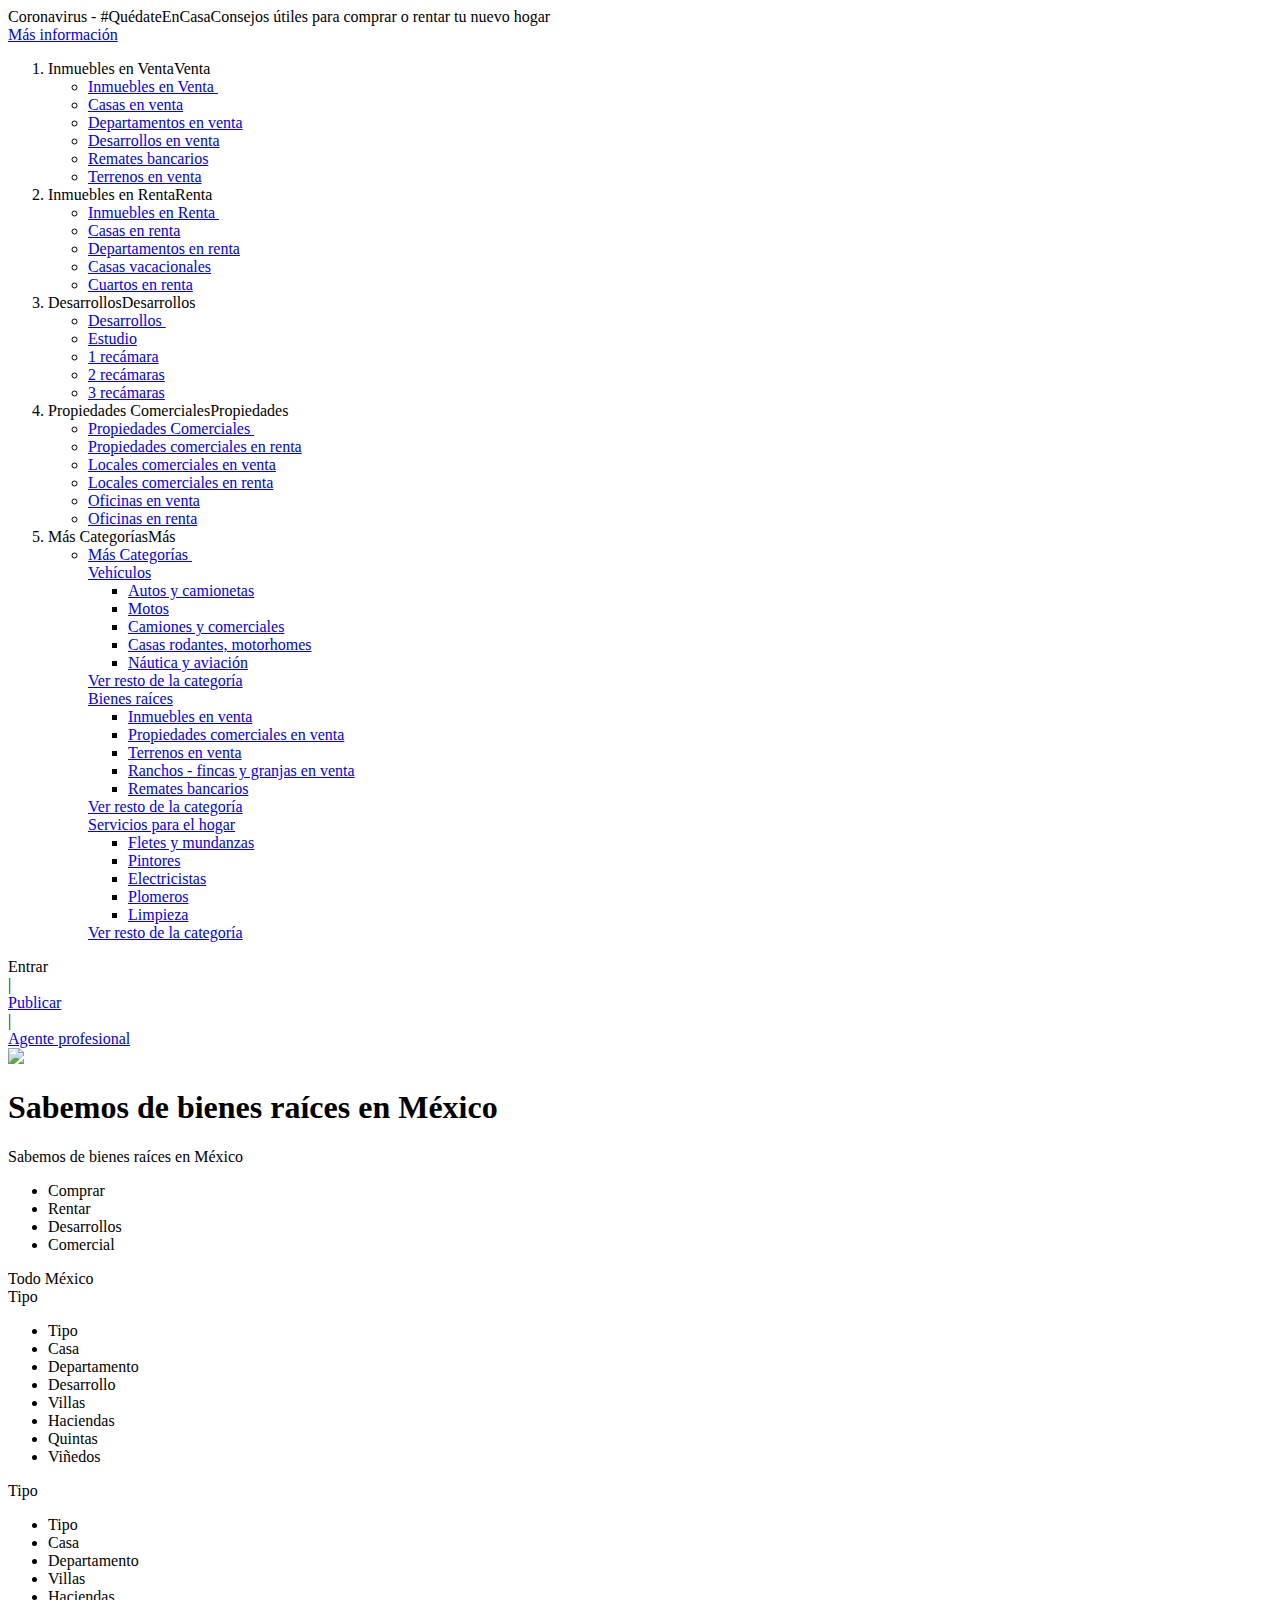
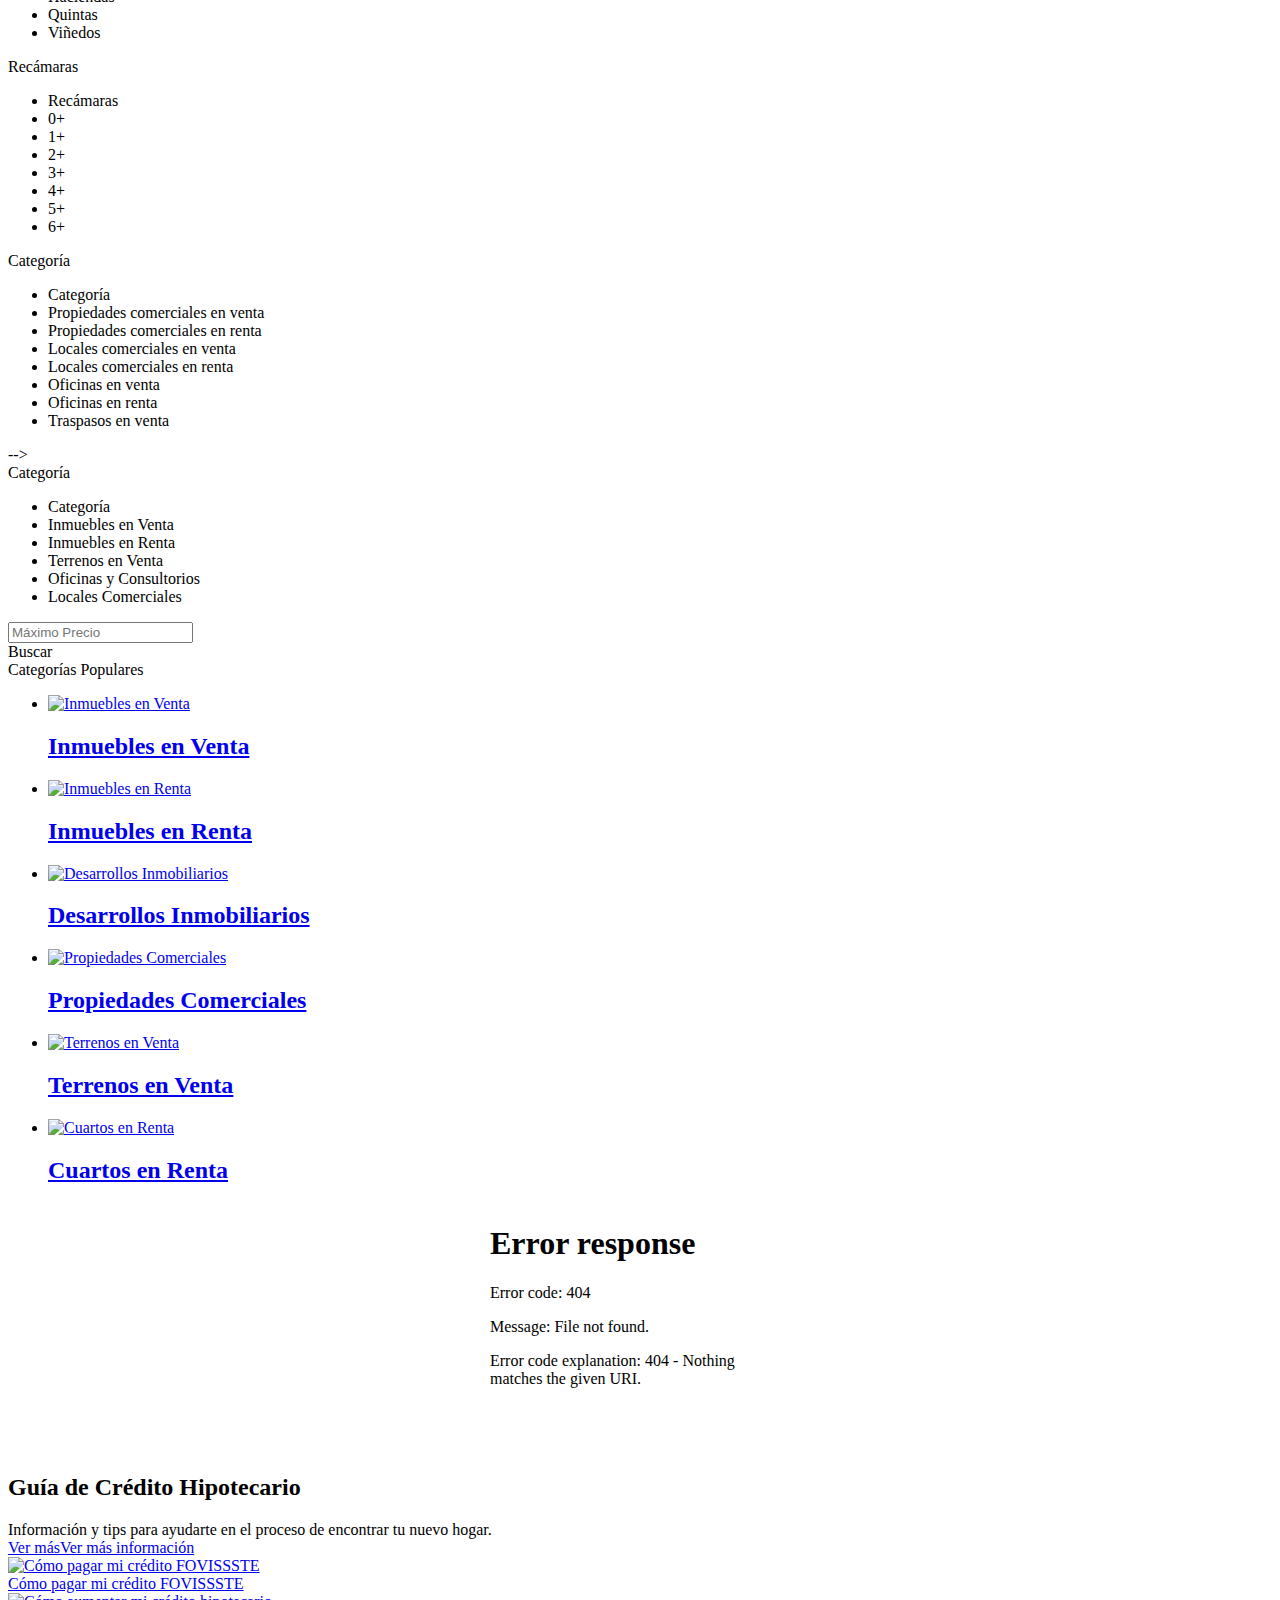
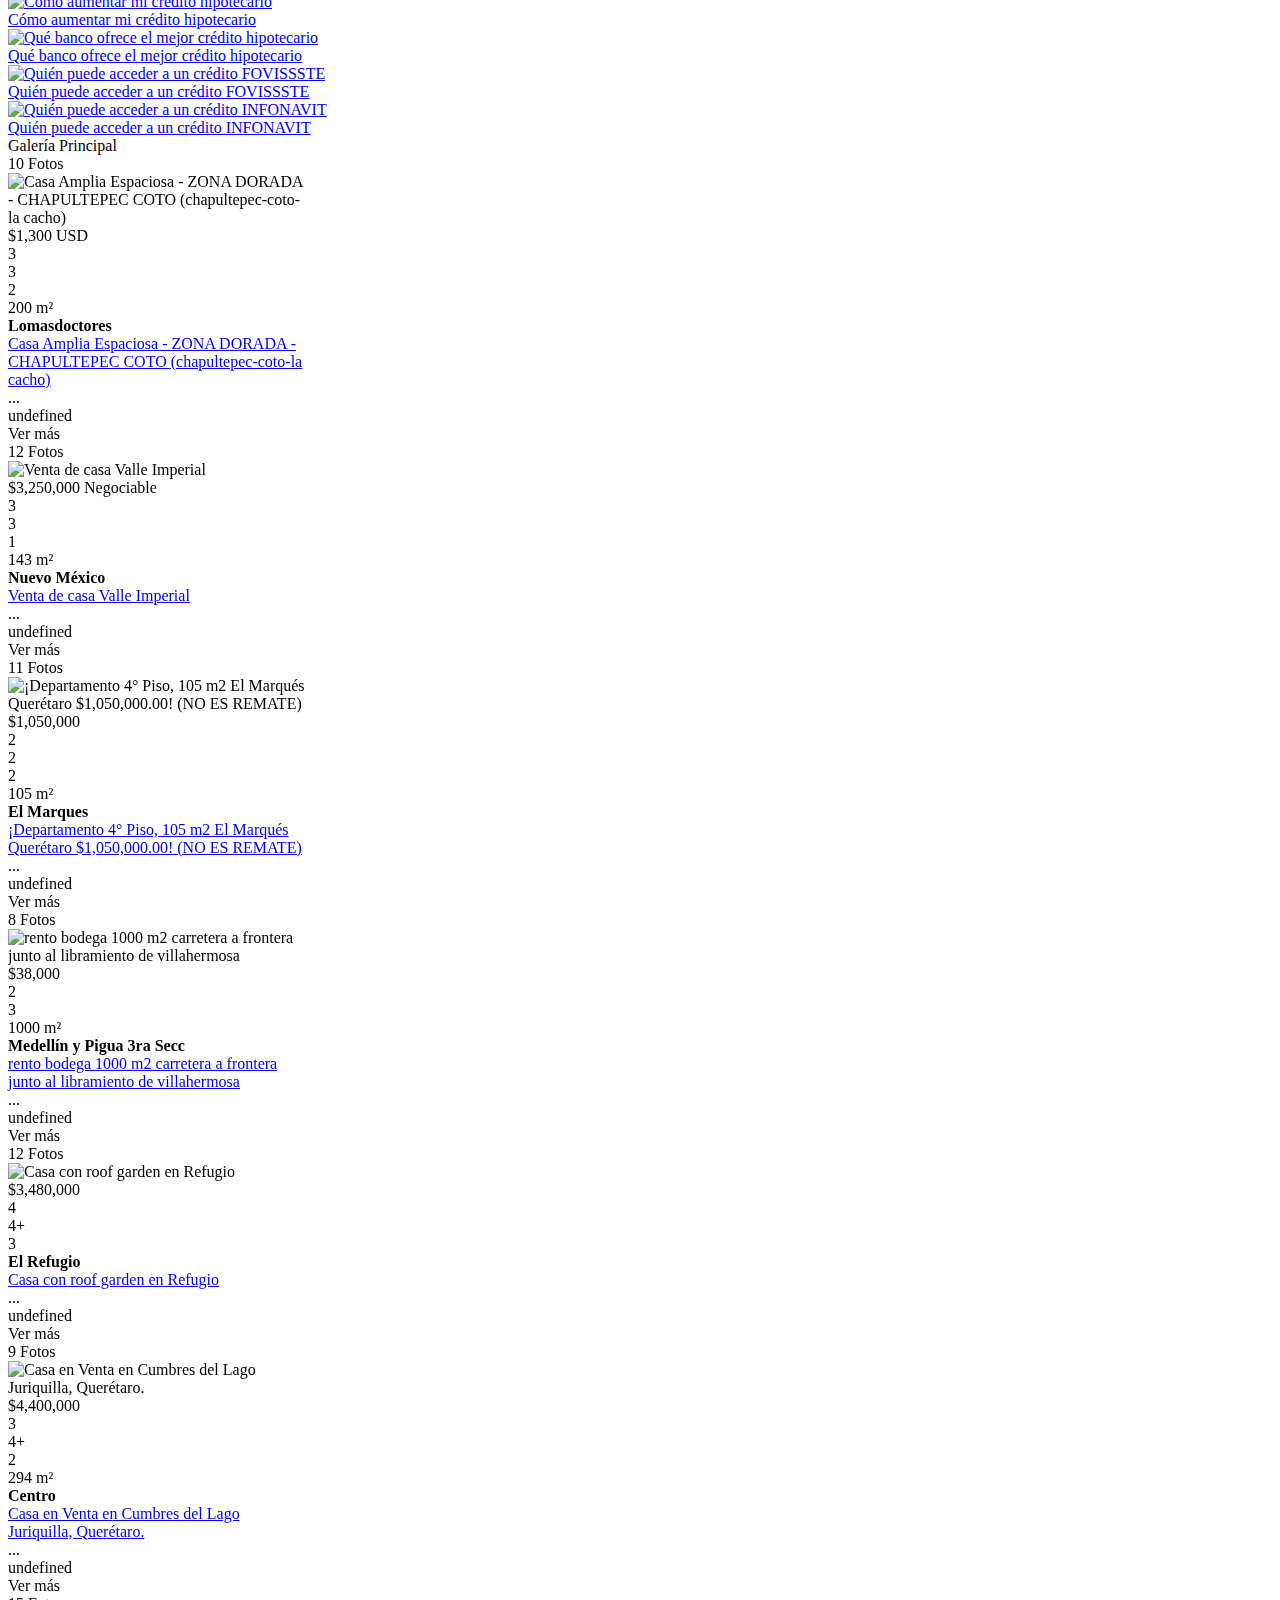
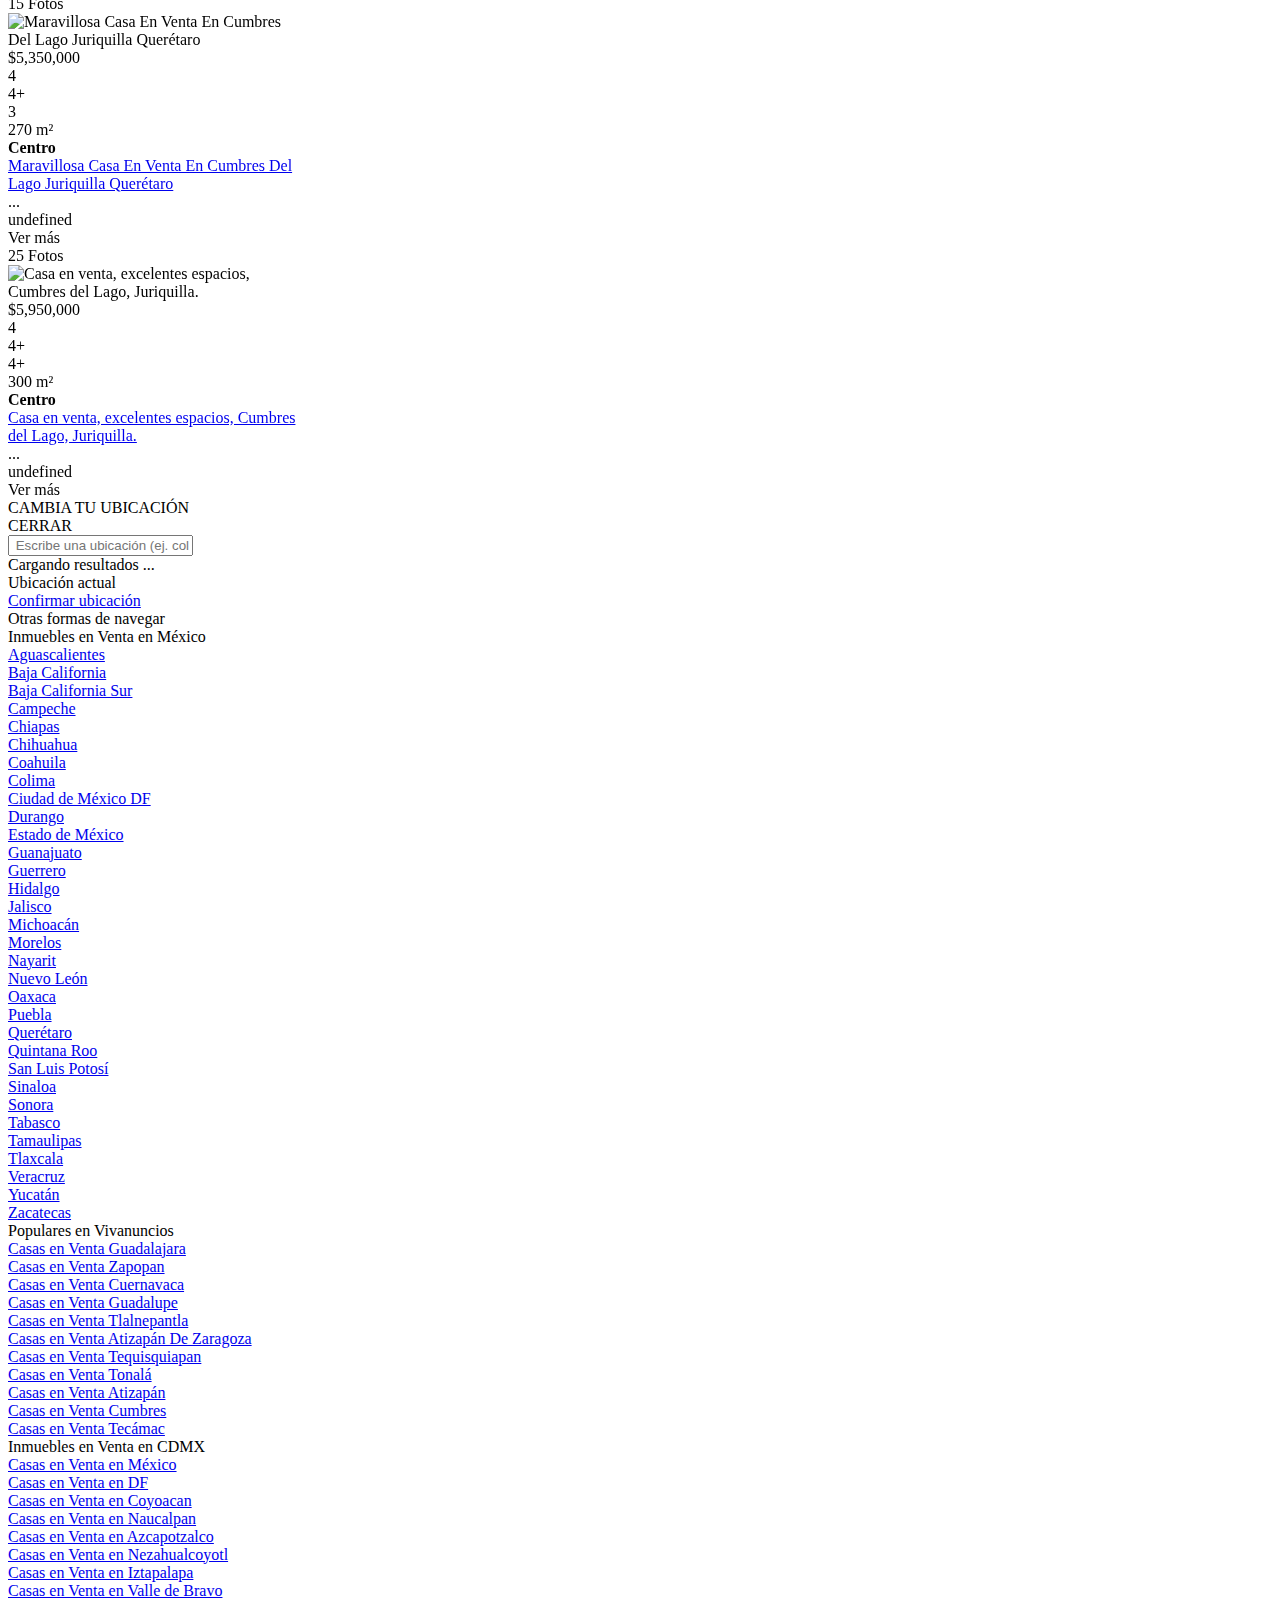
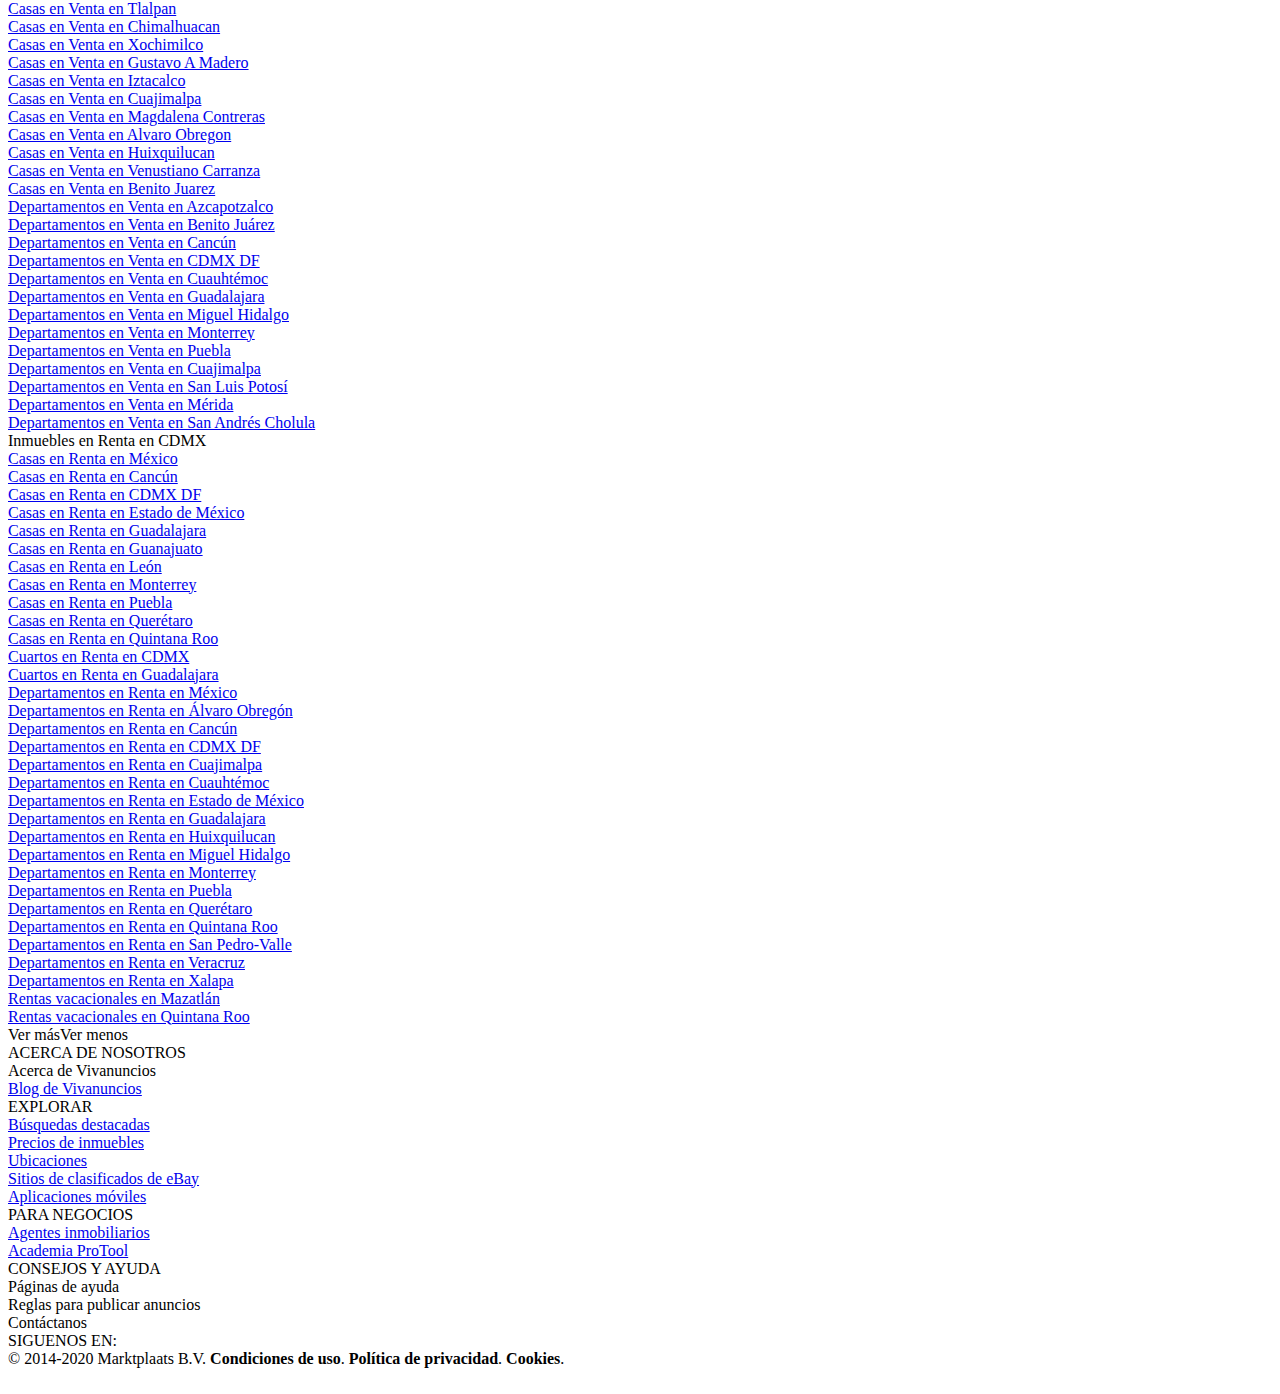
==== index.html @ 96de704f "1" ====
<!DOCTYPE html>
<!-- saved from url=(0014)about:internet -->
<html data-locale="es_MX" lang="es" xmlns="http://www.w3.org/1999/html" class="HomepageV3"><head><meta http-equiv="Content-Type" content="text/html; charset=UTF-8"><style>.gm-style-pbc{transition:opacity ease-in-out;background-color:rgba(0,0,0,0.45);text-align:center}.gm-style-pbt{font-size:22px;color:white;font-family:Roboto,Arial,sans-serif;position:relative;margin:0;top:50%;-webkit-transform:translateY(-50%);-ms-transform:translateY(-50%);transform:translateY(-50%)}
</style><style>.gm-style img{max-width: none;}.gm-style {font: 400 11px Roboto, Arial, sans-serif; text-decoration: none;}</style><script src="./Vivanuncios_ #1 en Bienes Raíces en Mexico _ Anuncios Clasificados_files/osd.js.Без названия"></script><script src="./Vivanuncios_ #1 en Bienes Raíces en Mexico _ Anuncios Clasificados_files/amp4ads-host-v0.js.Без названия"></script><script type="text/javascript" async="" src="./Vivanuncios_ #1 en Bienes Raíces en Mexico _ Anuncios Clasificados_files/cs.js.Без названия"></script><script type="text/javascript" id="www-widgetapi-script" src="./Vivanuncios_ #1 en Bienes Raíces en Mexico _ Anuncios Clasificados_files/www-widgetapi.js.Без названия" async=""></script><script type="text/javascript" defer="" id="inspsync" src="./Vivanuncios_ #1 en Bienes Raíces en Mexico _ Anuncios Clasificados_files/inspectlet.js.Без названия"></script><script async="true" type="text/javascript" src="./Vivanuncios_ #1 en Bienes Raíces en Mexico _ Anuncios Clasificados_files/event" data-owner="criteo-tag"></script><script type="text/javascript" async="" src="./Vivanuncios_ #1 en Bienes Raíces en Mexico _ Anuncios Clasificados_files/analytics.js.Без названия"></script><script type="text/javascript" async="" src="./Vivanuncios_ #1 en Bienes Raíces en Mexico _ Anuncios Clasificados_files/f.txt"></script><script src="./Vivanuncios_ #1 en Bienes Raíces en Mexico _ Anuncios Clasificados_files/576320496054596" async=""></script><script async="" src="./Vivanuncios_ #1 en Bienes Raíces en Mexico _ Anuncios Clasificados_files/fbevents.js.Без названия"></script><script type="text/javascript" async="" src="./Vivanuncios_ #1 en Bienes Raíces en Mexico _ Anuncios Clasificados_files/gtm.js.Без названия"></script><title>Vivanuncios: #1 en Bienes Raíces en Mexico | Anuncios Clasificados</title><meta name="description" content="Anuncios Gratis Vivanuncios. Anuncios en Autos Usados, Bienes Raíces, Empleos y más. 326440 Anuncios Clasificados Publicados en México Vivanuncios"><meta name="format-detection" content="telephone=no"><meta name="viewport" content="width=device-width, initial-scale=1.0, maximum-scale=1.0, user-scalable=no"><meta http-equiv="X-UA-Compatible" content="IE=Edge"><meta http-equiv="x-dns-prefetch-control" content="on"><meta property="fb:app_id" content="1608619139373339"><meta name="mobile-web-app-capable" content="yes"><meta name="apple-mobile-web-app-capable" content="yes"><meta name="application-name" content="Vivanuncios"><meta name="apple-mobile-web-app-title" content="Vivanuncios"><meta name="theme-color" content="#F7F7F7"><meta name="msapplication-navbutton-color" content="#FFFFFF"><meta name="apple-mobile-web-app-status-bar-style" content="black-translucent"><meta name="msapplication-starturl" content="/?utm_source=homescreen"><meta name="google-site-verification" content="-lGtIcfGZF8JFABYZLobi5IxLWBx4eZzMvE2ivUxgII"><meta property="og:title" content="Vivanuncios: #1 en Bienes Raíces en Mexico | Anuncios Clasificados"><meta property="og:type" content="website"><meta property="og:image" content="undefined"><meta property="og:url" content="https://www.vivanuncios.com.mx"><meta property="og:site_name" content="Vivanuncios"><meta property="og:country-name" content="México"><meta property="og:description" content="Anuncios Gratis Vivanuncios. Anuncios en Autos Usados, Bienes Raíces, Empleos y más. 326440 Anuncios Clasificados Publicados en México Vivanuncios"><meta property="og:locale" content="es_MX"><meta name="google" content="nositelinkssearchbox"><link rel="canonical" href="https://www.vivanuncios.com.mx/"><link rel="manifest" href="https://www.vivanuncios.com.mx/manifest.json"><link rel="dns-prefetch" href="https://i.ebayimg.com/"><link rel="dns-prefetch" href="https://securelatam.classistatic.com/"><link rel="preload" href="./Vivanuncios_ #1 en Bienes Raíces en Mexico _ Anuncios Clasificados_files/8397930530.js.Без названия"><link rel="preconnect" href="https://logx.optimizely.com/"><link rel="preload" href="https://securelatam.classistatic.com/assets/fonts/Lato-Regular-a1c1547f0e.woff2" as="font" type="font/woff2" crossorigin=""><link rel="preload" href="https://securelatam.classistatic.com/assets/fonts/Lato-Bold-97ef1e6844.woff2" as="font" type="font/woff2" crossorigin=""><link rel="apple-touch-icon" sizes="16x16" type="image/png" href="https://securelatam.classistatic.com/assets/images/es_MX/icon-16x16-cff75dcb8d.png"><link rel="apple-touch-icon" sizes="32x32" type="image/png" href="https://securelatam.classistatic.com/assets/images/es_MX/icon-32x32-b52ad6523a.png"><link rel="apple-touch-icon" sizes="57x57" type="image/png" href="https://securelatam.classistatic.com/assets/images/es_MX/icon-57x57-fde532847b.png"><link rel="apple-touch-icon" sizes="72x72" type="image/png" href="https://securelatam.classistatic.com/assets/images/es_MX/icon-72x72-6ad7cf335d.png"><link rel="apple-touch-icon" sizes="114x114" type="image/png" href="https://securelatam.classistatic.com/assets/images/es_MX/icon-114x114-87d7f440e6.png"><link rel="apple-touch-icon" sizes="144x144" type="image/png" href="https://securelatam.classistatic.com/assets/images/es_MX/icon-144x144-1f93fdb36a.png"><link rel="apple-touch-icon" sizes="192x192" type="image/png" href="https://securelatam.classistatic.com/assets/images/es_MX/icon-192x192-c6be16a4fd.png"><link rel="apple-touch-icon" sizes="256x256" type="image/png" href="https://securelatam.classistatic.com/assets/images/es_MX/icon-256x256-e0b64fe9e2.png"><link rel="apple-touch-icon" sizes="384x384" type="image/png" href="https://securelatam.classistatic.com/assets/images/es_MX/icon-384x384-dae5ea60e3.png"><link rel="apple-touch-icon" sizes="512x512" type="image/png" href="https://securelatam.classistatic.com/assets/images/es_MX/icon-512x512-70fb9f985c.png"><link rel="shortcut icon" href="https://securelatam.classistatic.com/assets/images/es_MX/shortcut-5225d798b2.png" type="image/x-icon"><link rel="stylesheet" href="./Vivanuncios_ #1 en Bienes Raíces en Mexico _ Anuncios Clasificados_files/sprite-ef6989d49e.css"><script async="" src="./Vivanuncios_ #1 en Bienes Raíces en Mexico _ Anuncios Clasificados_files/gtm.js(1).Без названия"></script><script type="text/javascript" src="./Vivanuncios_ #1 en Bienes Raíces en Mexico _ Anuncios Clasificados_files/dc.js.Без названия"></script><script type="text/javascript">
        var Bolt = Bolt || {};
        Bolt.COUNTRY = "MX";
        Bolt.DECIMAL = ".";
        Bolt.PLACEHOLDER = ",";
        Bolt.LOCALE = "es_MX";
        Bolt.LOCALIZEAPIROOTURL = "/rui-api/localize/rui/es_MX";
        Bolt.BANNERS = [];
        Bolt.lazyLoadComponentMessages = [];
        Bolt.isMobile = false;
        Bolt.isDesktop = true;
        Bolt.supportedImageFormats = {"webp":["image/webp"],"apng":["image/apng"]};

        window.BOLT = {};
    </script><script type="text/javascript" src="./Vivanuncios_ #1 en Bienes Raíces en Mexico _ Anuncios Clasificados_files/CommonBundle.min-c7878d67a0.js.Без названия" defer=""></script><script type="text/javascript" src="./Vivanuncios_ #1 en Bienes Raíces en Mexico _ Anuncios Clasificados_files/LegacyBundle.min-cee0c221ef.js.Без названия" defer=""></script><script type="text/javascript" src="./Vivanuncios_ #1 en Bienes Raíces en Mexico _ Anuncios Clasificados_files/MainV2-2ea5729856.js.Без названия" defer=""></script><script type="text/javascript" src="./Vivanuncios_ #1 en Bienes Raíces en Mexico _ Anuncios Clasificados_files/HomepageV3WithNewLoginNewNav_desktop_es_MX-5bd44f1123.js.Без названия" defer=""></script><script type="text/javascript" src="./Vivanuncios_ #1 en Bienes Raíces en Mexico _ Anuncios Clasificados_files/js" defer="" onload="window.Bolt.isGoogleMapApiLoaded=true"></script><script src="./Vivanuncios_ #1 en Bienes Raíces en Mexico _ Anuncios Clasificados_files/8397930530.js.Без названия"></script><link rel="stylesheet" type="text/css" href="./Vivanuncios_ #1 en Bienes Raíces en Mexico _ Anuncios Clasificados_files/Main.min-39cdc9d48e.css"><link rel="stylesheet" type="text/css" href="./Vivanuncios_ #1 en Bienes Raíces en Mexico _ Anuncios Clasificados_files/HomepageV3WithNewLogin.min-6f831269b8.css"><script>!function(e,t,n){function a(a){var m=o.document.createElement("link"),A=o.document.getElementsByTagName("script")[0],d=a&&r;m.rel="stylesheet",m.href=d?e:a?t:n,A.parentNode.insertBefore(m,A),d||(document.documentElement.className+=" no-svg")}if(3===arguments.length){var o=window,r=!(!o.document.createElementNS||!o.document.createElementNS("http://www.w3.org/2000/svg","svg").createSVGRect||!document.implementation.hasFeature("http://www.w3.org/TR/SVG11/feature#Image","1.1")||window.opera&&-1===navigator.userAgent.indexOf("Chrome")),m=new o.Image;m.onerror=function(){a(!1)},m.onload=function(){a(1===m.width&&1===m.height)},m.src="[data-uri]"}}
                ("https://securelatam.classistatic.com/assets/css/svgsPerPage/es_MX/HomepageV3/sprite-ef6989d49e.css","https://securelatam.classistatic.com/assets/css/es_MX/icons-2445a9aca1.css","");</script><script type="text/javascript" charset="UTF-8" src="./Vivanuncios_ #1 en Bienes Raíces en Mexico _ Anuncios Clasificados_files/common.js.Без названия"></script><script type="text/javascript" charset="UTF-8" src="./Vivanuncios_ #1 en Bienes Raíces en Mexico _ Anuncios Clasificados_files/util.js.Без названия"></script><script type="text/javascript" charset="UTF-8" src="./Vivanuncios_ #1 en Bienes Raíces en Mexico _ Anuncios Clasificados_files/map.js.Без названия"></script><script type="text/javascript" defer="" src="./Vivanuncios_ #1 en Bienes Raíces en Mexico _ Anuncios Clasificados_files/ld.js.Без названия"></script><script type="text/javascript" charset="UTF-8" src="./Vivanuncios_ #1 en Bienes Raíces en Mexico _ Anuncios Clasificados_files/onion.js.Без названия"></script><link rel="preload" href="./Vivanuncios_ #1 en Bienes Raíces en Mexico _ Anuncios Clasificados_files/f(1).txt" as="script"><script type="text/javascript" src="./Vivanuncios_ #1 en Bienes Raíces en Mexico _ Anuncios Clasificados_files/f(1).txt"></script><link rel="preload" href="./Vivanuncios_ #1 en Bienes Raíces en Mexico _ Anuncios Clasificados_files/f(2).txt" as="script"><script type="text/javascript" src="./Vivanuncios_ #1 en Bienes Raíces en Mexico _ Anuncios Clasificados_files/f(2).txt"></script><script src="./Vivanuncios_ #1 en Bienes Raíces en Mexico _ Anuncios Clasificados_files/pubads_impl_2020050602.js.Без названия" async=""></script><script src="./Vivanuncios_ #1 en Bienes Raíces en Mexico _ Anuncios Clasificados_files/f(3).txt"></script></head><body class="HomepageV3"><div class="googleAnalytics"><input id="ga-account" type="hidden" value="undefined"><input id="ga-domain" type="hidden" value="undefined"><script type="text/javascript" async="" defer="">
                    var _gaq = _gaq || [];
                </script><script type="text/javascript" async="" defer="">
                        _gaq.push(['siteTracker._setAccount', 'UA-56697433-1']);
                        _gaq.push(['siteTracker._setAllowAnchor', true]);
                    </script><script type="text/javascript" async="" defer="">
                            (function() {
                                var ga = document.createElement('script'); ga.type = 'text/javascript';
                                ga.src = ('https:' == document.location.protocol ? 'https://' : 'http://') + 'stats.g.doubleclick.net/dc.js';
                                //ga.src = ('https:' == document.location.protocol ? 'https://ssl' : 'http://www') + '.google-analytics.com/ga.js';
                                var s = document.getElementsByTagName('script')[0]; s.parentNode.insertBefore(ga, s);
                            })();
                        </script></div><script>
            var dataLayer = dataLayer || [];
            dataLayer.push({"p":{"t":"Homepage","pl":"BOLT-RUI","v":"2.0.2532","lng":"es_MX","abt":"V2"},"l":{"l0":{"id":"146","n":"México"},"c":{"id":"146","n":"México"}},"c":{"l1":{"n":"Homepage"},"c":{"n":"Homepage"}},"u":{"tg":{"stg":"V2"}}});
            //gtm script
            (function(w,d,s,l,i){w[l]=w[l]||[];w[l].push(
                {'gtm.start': new Date().getTime(), event: 'gtm.js'}
            );var f=d.getElementsByTagName(s)[0],
                j=d.createElement(s),dl=l!='dataLayer'?'&l='+l:'';j.async=true;j.src=
                '//www.googletagmanager.com/gtm.js?id='+i+dl;f.parentNode.insertBefore(j,f);
            })(window,document,'script','dataLayer','GTM-PC5HFW');
        </script><script async="" src="./Vivanuncios_ #1 en Bienes Raíces en Mexico _ Anuncios Clasificados_files/189287-164280287867476.js.Без названия"></script>
                    <script async="" src="./Vivanuncios_ #1 en Bienes Raíces en Mexico _ Anuncios Clasificados_files/aksb.min.js.Без названия"></script><script>var w=window;if(w.performance||w.mozPerformance||w.msPerformance||w.webkitPerformance){var d=document;AKSB=w.AKSB||{},AKSB.q=AKSB.q||[],AKSB.mark=AKSB.mark||function(e,_){AKSB.q.push(["mark",e,_||(new Date).getTime()])},AKSB.measure=AKSB.measure||function(e,_,t){AKSB.q.push(["measure",e,_,t||(new Date).getTime()])},AKSB.done=AKSB.done||function(e){AKSB.q.push(["done",e])},AKSB.mark("firstbyte",(new Date).getTime()),AKSB.prof={custid:"577198",ustr:"",originlat:"0",clientrtt:"40",ghostip:"2.20.132.78",ipv6:false,pct:"10",clientip:"178.150.104.223",requestid:"489d3bc7",region:"21682",protocol:"h2",blver:14,akM:"g",akN:"ae",akTT:"O",akTX:"1",akTI:"489d3bc7",ai:"375397",ra:"false",pmgn:"",pmgi:"",pmp:"",qc:""},function(e){var _=d.createElement("script");_.async="async",_.src=e;var t=d.getElementsByTagName("script"),t=t[t.length-1];t.parentNode.insertBefore(_,t)}(("https:"===d.location.protocol?"https:":"http:")+"//ds-aksb-a.akamaihd.net/aksb.min.js")}</script>
                    <noscript><iframe src="//www.googletagmanager.com/ns.html?id=GTM-PC5HFW" height="0" width="0" style="display:none;visibility:hidden;"></iframe></noscript><noscript><div class="js-message-error"> <div> <span class="icon-warning-sign"></span> <div class="no-js es_MX message"></div> </div> </div> </noscript><div class="viewport"><div class="above-header"><div class="COVID-19"><div class="COVID-19-content"><div class="community-united icon-community-united"></div><div class="community-content"><span class="community-guidelines">Coronavirus - #QuédateEnCasa</span><span class="community-detail">Consejos útiles para comprar o rentar tu nuevo hogar</span></div><a class="detail-btn" target="_blank" href="https://blog.vivanuncios.com.mx/bienes-raices/consejos-covid-19/">Más información</a></div><div class="COVID-19-close icon-close-camo-green"></div></div><script type="text/javascript" charset="utf-8">
    window.addEventListener("DOMContentLoaded", function() {
        var COVIDStorage = window.sessionStorage;
        var isShownBanner = COVIDStorage && COVIDStorage.getItem("COVID-19-Banner");
        if (isShownBanner === "false") {
            $(".COVID-19").hide();
        } else {
            $(".COVID-19").show();
            $(".COVID-19 .COVID-19-close").click(function() {
                $(".COVID-19").slideUp("fast");
                COVIDStorage && COVIDStorage.setItem("COVID-19-Banner", "false")
            });
        }
    });
</script></div><div class="headerV3"><div class="logo-area"><a href="https://www.vivanuncios.com.mx/" data-gtm="npc|NavHeaderClick|eventLabel|LogoClick" title="Clasificados Gratis Vivanuncios" aria-label="logo"><span class="logo icon-logo-retina"></span></a></div><div class="left-items"><nav class="menu-dropdown-v3 support-hover"><div id="" class="bolt-popup-close" onclick="void(0)"></div><ol><li class="menu-dropdown-l1 menu-dropdown-l10"><span class="menu-dropdown-a" data-link="/s-venta-inmuebles/v1c1097p1"><span class="menu-dropdown-span0">Inmuebles en Venta</span><span class="menu-dropdown-span1">Venta</span></span><ul class="menu-dropdown-ul menu-dropdown-ul0"><li class="first-l2-menu menu-dropdown-l2"><a href="https://www.vivanuncios.com.mx/s-venta-inmuebles/v1c1097p1" class="menu-dropdown-a" title="Inmuebles en Venta México" data-id="1097" data-l1-id="30">Inmuebles en Venta&nbsp;</a></li><li class="menu-dropdown-l2 menu-dropdown-l20"><a href="https://www.vivanuncios.com.mx/s-casas-en-venta/v1c1293p1" data-id="1097" data-l1-id="30" title="Casas en venta México" class="menu-dropdown-a">Casas en venta</a></li><li class="menu-dropdown-l2 menu-dropdown-l21"><a href="https://www.vivanuncios.com.mx/s-departamentos-en-venta/v1c1294p1" data-id="1097" data-l1-id="30" title="Departamentos en venta México" class="menu-dropdown-a">Departamentos en venta</a></li><li class="menu-dropdown-l2 menu-dropdown-l22"><a href="https://www.vivanuncios.com.mx/s-venta-inmuebles/desarrollo/v1c1097a1dgp1" data-id="1097" data-l1-id="30" title="Desarrollos en venta México" class="menu-dropdown-a">Desarrollos en venta</a></li><li class="menu-dropdown-l2 menu-dropdown-l23"><a href="https://www.vivanuncios.com.mx/s-remates-bancarios-hipotecarios/v1c1101p1" data-id="1101" data-l1-id="30" title="Remates bancarios México" class="menu-dropdown-a">Remates bancarios</a></li><li class="menu-dropdown-l2 menu-dropdown-l24"><a href="https://www.vivanuncios.com.mx/s-venta-terrenos/v1c31p1" data-id="31" data-l1-id="30" title="Terrenos en venta México" class="menu-dropdown-a">Terrenos en venta</a></li></ul></li><li class="menu-dropdown-l1 menu-dropdown-l11"><span class="menu-dropdown-a" data-link="/s-renta-inmuebles/v1c1098p1"><span class="menu-dropdown-span0">Inmuebles en Renta</span><span class="menu-dropdown-span1">Renta</span></span><ul class="menu-dropdown-ul menu-dropdown-ul1"><li class="first-l2-menu menu-dropdown-l2"><a href="https://www.vivanuncios.com.mx/s-renta-inmuebles/v1c1098p1" class="menu-dropdown-a" title="Inmuebles en Renta México" data-id="1098" data-l1-id="30">Inmuebles en Renta&nbsp;</a></li><li class="menu-dropdown-l2 menu-dropdown-l20"><a href="https://www.vivanuncios.com.mx/s-casas-en-renta/v1c1299p1" data-id="1098" data-l1-id="30" title="Casas en renta México" class="menu-dropdown-a">Casas en renta</a></li><li class="menu-dropdown-l2 menu-dropdown-l21"><a href="https://www.vivanuncios.com.mx/s-departamentos-en-renta/v1c1300p1" data-id="1098" data-l1-id="30" title="Departamentos en renta México" class="menu-dropdown-a">Departamentos en renta</a></li><li class="menu-dropdown-l2 menu-dropdown-l22"><a href="https://www.vivanuncios.com.mx/s-renta-vacacional/v1c35p1" data-id="35" data-l1-id="30" title="Casas vacacionales México" class="menu-dropdown-a">Casas vacacionales</a></li><li class="menu-dropdown-l2 menu-dropdown-l23"><a href="https://www.vivanuncios.com.mx/s-renta-cuartos/v1c1099p1" data-id="1099" data-l1-id="30" title="Cuartos en renta México" class="menu-dropdown-a">Cuartos en renta</a></li></ul></li><li class="menu-dropdown-l1 menu-dropdown-l12"><span class="menu-dropdown-a" data-link="/s-venta-inmuebles/desarrollo/v1c1097a1dgp1"><span class="menu-dropdown-span0">Desarrollos</span><span class="menu-dropdown-span1">Desarrollos</span></span><ul class="menu-dropdown-ul menu-dropdown-ul2"><li class="first-l2-menu menu-dropdown-l2"><a href="https://www.vivanuncios.com.mx/s-venta-inmuebles/desarrollo/v1c1097a1dgp1" class="menu-dropdown-a" title="Desarrollos México" data-id="1097" data-l1-id="30">Desarrollos&nbsp;</a></li><li class="menu-dropdown-l2 menu-dropdown-l20"><a href="https://www.vivanuncios.com.mx/s-venta-inmuebles/desarrollo/v1c1097a1dgp1?be=10" data-id="1097" data-l1-id="30" title="Estudio México" class="menu-dropdown-a">Estudio</a></li><li class="menu-dropdown-l2 menu-dropdown-l21"><a href="https://www.vivanuncios.com.mx/s-venta-inmuebles/desarrollo/v1c1097a1dgp1?be=1" data-id="1097" data-l1-id="30" title="1 recámara México" class="menu-dropdown-a">1 recámara</a></li><li class="menu-dropdown-l2 menu-dropdown-l22"><a href="https://www.vivanuncios.com.mx/s-venta-inmuebles/desarrollo/v1c1097a1dgp1?be=2" data-id="1097" data-l1-id="30" title="2 recámaras México" class="menu-dropdown-a">2 recámaras</a></li><li class="menu-dropdown-l2 menu-dropdown-l23"><a href="https://www.vivanuncios.com.mx/s-venta-inmuebles/desarrollo/v1c1097a1dgp1?be=3" data-id="1097" data-l1-id="30" title="3 recámaras México" class="menu-dropdown-a">3 recámaras</a></li></ul></li><li class="menu-dropdown-l1 menu-dropdown-l13"><span class="menu-dropdown-a" data-link="/s-inmuebles-comerciales/v1c1110p1"><span class="menu-dropdown-span0">Propiedades Comerciales</span><span class="menu-dropdown-span1">Propiedades</span></span><ul class="menu-dropdown-ul menu-dropdown-ul3"><li class="first-l2-menu menu-dropdown-l2"><a href="https://www.vivanuncios.com.mx/s-inmuebles-comerciales/v1c1110p1" class="menu-dropdown-a" title="Propiedades Comerciales México" data-id="1110" data-l1-id="30">Propiedades Comerciales&nbsp;</a></li><li class="menu-dropdown-l2 menu-dropdown-l20"><a href="https://www.vivanuncios.com.mx/s-renta-propiedades-comerciales/v1c1275p1" data-id="1275" data-l1-id="30" title="Propiedades comerciales en renta México" class="menu-dropdown-a">Propiedades comerciales en renta</a></li><li class="menu-dropdown-l2 menu-dropdown-l21"><a href="https://www.vivanuncios.com.mx/s-venta-locales-comerciales/v1c1112p1" data-id="1112" data-l1-id="30" title="Locales comerciales en venta México" class="menu-dropdown-a">Locales comerciales en venta</a></li><li class="menu-dropdown-l2 menu-dropdown-l22"><a href="https://www.vivanuncios.com.mx/s-renta-locales-comerciales/v1c1276p1" data-id="1276" data-l1-id="30" title="Locales comerciales en renta México" class="menu-dropdown-a">Locales comerciales en renta</a></li><li class="menu-dropdown-l2 menu-dropdown-l23"><a href="https://www.vivanuncios.com.mx/s-venta-oficinas/v1c32p1" data-id="32" data-l1-id="30" title="Oficinas en venta México" class="menu-dropdown-a">Oficinas en venta</a></li><li class="menu-dropdown-l2 menu-dropdown-l24"><a href="https://www.vivanuncios.com.mx/s-renta-oficinas/v1c1277p1" data-id="1277" data-l1-id="30" title="Oficinas en renta México" class="menu-dropdown-a">Oficinas en renta</a></li></ul></li><li class="menu-dropdown-l1 menu-dropdown-l14 menu-moreCategories"><span class="menu-dropdown-a" data-link="/s-todos-los-anuncios/v1b0p1"><span class="menu-dropdown-span0">Más Categorías</span><span class="menu-dropdown-span1">Más</span><span class="menu-dropdown-span2"> </span></span><ul class="menu-dropdown-ul menu-dropdown-ul4"><li class="first-l2-menu menu-dropdown-l2 menu-dropdown-more"><a href="https://www.vivanuncios.com.mx/s-todos-los-anuncios/v1b0p1" class="menu-dropdown-a all-categories" title="Más Categorías México" data-id="0">Más Categorías&nbsp;</a></li><div class="category-list-v3" data-location-name="México" data-max-children="5"><input type="hidden" name="lazyLoadAllCategories" value="false"><div class="ui-list"><div class="item"><div class="title"><a href="https://www.vivanuncios.com.mx/s-venta-vehiculos/v1c64p1" title="Vehículos México" data-id="64" data-l1-id="64"><span class="cat-icon icon-cat-64"></span><span class="name">Vehículos</span><span class="right-arrow"></span></a></div><div class="subitems"><ul><li><a href="https://www.vivanuncios.com.mx/s-venta-autos-camionetas/v1c81p1" title="Autos y camionetas México" data-id="81" data-l1-id="64"><span class="sub-name">Autos y camionetas</span></a></li><li><a href="https://www.vivanuncios.com.mx/s-venta-motos/v1c69p1" title="Motos México" data-id="69" data-l1-id="64"><span class="sub-name">Motos</span></a></li><li><a href="https://www.vivanuncios.com.mx/s-venta-camiones/v1c66p1" title="Camiones y comerciales México" data-id="66" data-l1-id="64"><span class="sub-name">Camiones y comerciales</span></a></li><li><a href="https://www.vivanuncios.com.mx/s-venta-motorhome/v1c91p1" title="Casas rodantes, motorhomes México" data-id="91" data-l1-id="64"><span class="sub-name">Casas rodantes, motorhomes</span></a></li><li><a href="https://www.vivanuncios.com.mx/s-nautica-aviacion/v1c70p1" title="Náutica y aviación México" data-id="70" data-l1-id="64"><span class="sub-name">Náutica y aviación</span></a></li></ul></div><div class="more"><a href="https://www.vivanuncios.com.mx/s-venta-vehiculos/v1c64p1" data-id="64" data-l1-id="64" title="Ver resto de la categoría México"><span class="sub-name">Ver resto de la categoría</span></a></div></div><div class="item"><div class="title"><a href="https://www.vivanuncios.com.mx/s-inmuebles/v1c30p1" title="Bienes raíces México" data-id="30" data-l1-id="30"><span class="cat-icon icon-cat-30"></span><span class="name">Bienes raíces</span><span class="right-arrow"></span></a></div><div class="subitems"><ul><li><a href="https://www.vivanuncios.com.mx/s-venta-inmuebles/v1c1097p1" title="Inmuebles en venta México" data-id="1097" data-l1-id="30"><span class="sub-name">Inmuebles en venta</span></a></li><li><a href="https://www.vivanuncios.com.mx/s-venta-propiedades-comerciales/v1c1110p1" title="Propiedades comerciales en venta México" data-id="1110" data-l1-id="30"><span class="sub-name">Propiedades comerciales en venta</span></a></li><li><a href="https://www.vivanuncios.com.mx/s-venta-terrenos/v1c31p1" title="Terrenos en venta México" data-id="31" data-l1-id="30"><span class="sub-name">Terrenos en venta</span></a></li><li><a href="https://www.vivanuncios.com.mx/s-ranchos-fincas-granjas-en-venta/v1c1231p1" title="Ranchos - fincas y granjas en venta México" data-id="1231" data-l1-id="30"><span class="sub-name">Ranchos - fincas y granjas en venta</span></a></li><li><a href="https://www.vivanuncios.com.mx/s-remates-bancarios-hipotecarios/v1c1101p1" title="Remates bancarios México" data-id="1101" data-l1-id="30"><span class="sub-name">Remates bancarios</span></a></li></ul></div><div class="more"><a href="https://www.vivanuncios.com.mx/s-inmuebles/v1c30p1" data-id="30" data-l1-id="30" title="Ver resto de la categoría México"><span class="sub-name">Ver resto de la categoría</span></a></div></div><div class="item"><div class="title"><a href="https://www.vivanuncios.com.mx/s-servicios-para-el-hogar/v1c20p1" title="Servicios para el hogar México" data-id="20" data-l1-id="20"><span class="cat-icon icon-cat-20"></span><span class="name">Servicios para el hogar</span><span class="right-arrow"></span></a></div><div class="subitems"><ul><li><a href="https://www.vivanuncios.com.mx/s-fletes-mudanzas/v1c1142p1" title="Fletes y mundanzas México" data-id="1142" data-l1-id="20"><span class="sub-name">Fletes y mundanzas</span></a></li><li><a href="https://www.vivanuncios.com.mx/s-pintores/v1c1250p1" title="Pintores México" data-id="1250" data-l1-id="20"><span class="sub-name">Pintores</span></a></li><li><a href="https://www.vivanuncios.com.mx/s-electricistas/v1c1251p1" title="Electricistas México" data-id="1251" data-l1-id="20"><span class="sub-name">Electricistas</span></a></li><li><a href="https://www.vivanuncios.com.mx/s-plomeros/v1c1252p1" title="Plomeros México" data-id="1252" data-l1-id="20"><span class="sub-name">Plomeros</span></a></li><li><a href="https://www.vivanuncios.com.mx/s-limpieza/v1c1253p1" title="Limpieza México" data-id="1253" data-l1-id="20"><span class="sub-name">Limpieza</span></a></li></ul></div><div class="more"><a href="https://www.vivanuncios.com.mx/s-servicios-para-el-hogar/v1c20p1" data-id="20" data-l1-id="20" title="Ver resto de la categoría México"><span class="sub-name">Ver resto de la categoría</span></a></div></div></div></div></ul></li></ol></nav></div><div class="right-items" data-is-login="false"><div class="profile support-hover"><div class="profile-left"><div id="" class="bolt-popup-close" onclick="void(0)"></div><div id="profile-after-login" class="lazyload-placeholder"></div><script>window.Bolt.lazyLoadComponentMessages.push({"id":"profile-after-login","name":"profileContent","offset":"manually","loadOptions":{}});</script><span class="item-enter item-text item-wrapper">Entrar</span><div class="item-divide">|</div></div><a class="item-post item-wrapper" href="https://www.vivanuncios.com.mx/post" data-gtm="pc|PostAdBegin|eventLabel|NavHeader"><span>Publicar</span></a><div class="item-divide">|</div><a class="item-agent item-post item-wrapper" href="https://www.vivanuncios.com.mx/signup" data-gtm="pc|SelfServiceBegin|eventLabel|NavHeader"><span>Agente profesional</span></a></div></div></div><div class="login-modal-loading-wrapper hidden"><img src="./Vivanuncios_ #1 en Bienes Raíces en Mexico _ Anuncios Clasificados_files/loading-a7c91ef4a5.gif"></div><div id="loginFullPageModal" class="lazyload-placeholder"></div><script>window.Bolt.lazyLoadComponentMessages.push({"id":"loginFullPageModal","name":"loginFullPageModal","offset":"manually","customScript":"LoginLazyLoadModal","loadOptions":{}});</script><div class="containment"><div class="page extra"><div class="content"><section role="main"><div id="wrapper" class="wrap"><h1 class="hidden">Sabemos de bienes raíces en México</h1><section class="hero-banner-placeholder"><div class="hero-banner"><div class="bolt-image bolt-image-cover"><div id="bgImage_2137136686" style="opacity: 1;"></div></div><div class="intentions-menu"><div class="intentions-menu-wrapper"><div class="intentions-menu-title">Sabemos de bienes raíces en México</div><div class="intentions-menu-body"><ul class="intentions-menu-tabs default-mode"><li id="intentions-menu-buy" data-category-id="1097" class="active" data-link="/s-venta-inmuebles/v1c1097p1" data-datalayer="{&quot;c&quot;:{&quot;l0&quot;:{&quot;id&quot;:&quot;0&quot;,&quot;n&quot;:&quot;Todas las Categorías&quot;},&quot;l1&quot;:{&quot;id&quot;:&quot;30&quot;,&quot;n&quot;:&quot;Bienes raíces&quot;},&quot;l2&quot;:{&quot;id&quot;:&quot;1097&quot;,&quot;n&quot;:&quot;Inmuebles en venta&quot;},&quot;c&quot;:{&quot;id&quot;:&quot;1097&quot;,&quot;n&quot;:&quot;Inmuebles en venta&quot;}}}">Comprar</li><li id="intentions-menu-rent" data-category-id="1098" class="null" data-link="/s-renta-inmuebles/v1c1098p1" data-datalayer="{&quot;c&quot;:{&quot;l0&quot;:{&quot;id&quot;:&quot;0&quot;,&quot;n&quot;:&quot;Todas las Categorías&quot;},&quot;l1&quot;:{&quot;id&quot;:&quot;30&quot;,&quot;n&quot;:&quot;Bienes raíces&quot;},&quot;l2&quot;:{&quot;id&quot;:&quot;1098&quot;,&quot;n&quot;:&quot;Inmuebles en renta&quot;},&quot;c&quot;:{&quot;id&quot;:&quot;1098&quot;,&quot;n&quot;:&quot;Inmuebles en renta&quot;}}}">Rentar</li><li id="intentions-menu-develop" data-category-id="1097a1dwp1" class="null" data-link="/s-venta-inmuebles/desarrollo/v1c1097a1dwp1" data-datalayer="{&quot;c&quot;:{&quot;l0&quot;:{&quot;id&quot;:&quot;0&quot;,&quot;n&quot;:&quot;Todas las Categorías&quot;},&quot;l1&quot;:{&quot;id&quot;:&quot;30&quot;,&quot;n&quot;:&quot;Bienes raíces&quot;},&quot;l2&quot;:{&quot;id&quot;:&quot;1097&quot;,&quot;n&quot;:&quot;Inmuebles en venta&quot;},&quot;c&quot;:{&quot;id&quot;:&quot;1097&quot;,&quot;n&quot;:&quot;Inmuebles en venta&quot;}}}">Desarrollos</li><li id="intentions-menu-commercial" data-category-id="1110" class="null" data-link="/s-inmuebles-comerciales/v1c1110p1" data-datalayer="{&quot;c&quot;:{&quot;l0&quot;:{&quot;id&quot;:&quot;0&quot;,&quot;n&quot;:&quot;Todas las Categorías&quot;},&quot;l1&quot;:{&quot;id&quot;:&quot;30&quot;,&quot;n&quot;:&quot;Bienes raíces&quot;},&quot;l2&quot;:{&quot;id&quot;:&quot;1110&quot;,&quot;n&quot;:&quot;Propiedades comerciales en venta&quot;},&quot;c&quot;:{&quot;id&quot;:&quot;1110&quot;,&quot;n&quot;:&quot;Propiedades comerciales en venta&quot;}}}">Comercial</li></ul><div class="intentions-menu-container"><div class="intentions-menu-tab-content common-tab-content"><div class="location-input-main"><span class="menu-icon menu-location-icon icon-location-pin-big-blue"></span><span class="location-text">Todo México</span></div></div><div class="intentions-menu-tab-filter common-tab-content common-tab-filter"><div class="filter-wrapper common-filter-type"><div class="filter-type"><span class="menu-icon icon-home-small"></span><div class="filter-select"><div id="buy-select" class="bolt-dropdown-container"><div class="bolt-dropdown-box">Tipo</div><span class="dropdown-arrow"></span><div id="" class="bolt-popup-close" onclick="void(0)"></div><ul class="bolt-dropdown-list filter-select-element"><li data-value="null" class="default">Tipo</li><li data-value="house">Casa</li><li data-value="apartment">Departamento</li><li data-value="development">Desarrollo</li><li data-value="villas">Villas</li><li data-value="haciendas">Haciendas</li><li data-value="quintas">Quintas</li><li data-value="vinedos">Viñedos</li></ul></div><div id="rent-select" class="bolt-dropdown-container hidden"><div class="bolt-dropdown-box">Tipo</div><span class="dropdown-arrow"></span><div id="" class="bolt-popup-close" onclick="void(0)"></div><ul class="bolt-dropdown-list filter-select-element"><li data-value="null" class="default">Tipo</li><li data-value="house">Casa</li><li data-value="apartment">Departamento</li><li data-value="villa">Villas</li><li data-value="hacienda">Haciendas</li><li data-value="countryhouse">Quintas</li><li data-value="vineyard">Viñedos</li></ul></div></div></div></div><div class="filter-wrapper common-filter-bed-wrapper"><div class="filter-bed common-filter-bed"><span class="menu-icon icon-bedrooms-small"></span><div class="filter-select"><div id="bedroom-select" class="bolt-dropdown-container"><div class="bolt-dropdown-box">Recámaras</div><span class="dropdown-arrow"></span><div id="" class="bolt-popup-close" onclick="void(0)"></div><ul class="bolt-dropdown-list filter-select-element"><li data-value="null" class="default">Recámaras</li><li data-value="10">0+</li><li data-value="1">1+</li><li data-value="2">2+</li><li data-value="3">3+</li><li data-value="4">4+</li><li data-value="5">5+</li><li data-value="6">6+</li></ul></div></div></div></div><div class="filter-wrapper common-filter-categories-wrapper"><div class="filter-category commercial-category-filter"><span class="menu-icon icon-categories-small"></span><div class="filter-select"><div id="commercial-category-select" class="bolt-dropdown-container"><div class="bolt-dropdown-box">Categoría</div><span class="dropdown-arrow"></span><div id="" class="bolt-popup-close" onclick="void(0)"></div><ul class="bolt-dropdown-list filter-select-element"><li data-value="null" class="default">Categoría</li><li data-value="/s-venta-propiedades-comerciales/v1c1110p1">Propiedades comerciales en venta</li><li data-value="/s-renta-propiedades-comerciales/v1c1275p1">Propiedades comerciales en renta</li><li data-value="/s-venta-locales-comerciales/v1c1112p1">Locales comerciales en venta</li><li data-value="/s-renta-locales-comerciales/v1c1276p1">Locales comerciales en renta</li><li data-value="/s-venta-oficinas/v1c32p1">Oficinas en venta</li><li data-value="/s-renta-oficinas/v1c1277p1">Oficinas en renta</li><li data-value="/s-venta-traspasos/v1c1113p1">Traspasos en venta</li></ul></div> --&gt;</div></div><div class="filter-category development-category-filter"><span class="menu-icon icon-categories-small"></span><div class="filter-select"><div id="development-category-select" class="bolt-dropdown-container"><div class="bolt-dropdown-box">Categoría</div><span class="dropdown-arrow"></span><div id="" class="bolt-popup-close" onclick="void(0)"></div><ul class="bolt-dropdown-list filter-select-element"><li data-value="null" class="default">Categoría</li><li data-value="/s-venta-inmuebles/desarrollo/v1c1097a1dgp1">Inmuebles en Venta</li><li data-value="/s-renta-inmuebles/desarrollo/v1c1098a1dgp1">Inmuebles en Renta</li><li data-value="/s-venta-terrenos/desarrollo/v1c31a1dgp1">Terrenos en Venta</li><li data-value="/s-oficinas+consultorios/desarrollo/v1c32a1dgp1">Oficinas y Consultorios</li><li data-value="/s-locales-comerciales/desarrollo/v1c1112a1dgp1">Locales Comerciales</li></ul></div></div></div></div><div class="filter-wrapper common-filter-price-wrapper"><div class="filter-price common-filter-price"><span class="menu-icon icon-price-icon-full"></span><input class="filter-text" maxlength="13" placeholder="Máximo Precio"></div></div><div class="filter-wrapper common-filter-btn"><form action="https://www.vivanuncios.com.mx/api/search/filter" method="post" id="hero-form"><input type="hidden" name="attr.DwellingType" value=""><input type="hidden" name="attr.PropertyType" value=""><input type="hidden" name="attr.NumberBedrooms" value=""><input type="hidden" name="attr.Price.amount"><input type="hidden" name="attr.Price.amount" value=""><input type="hidden" name="url" value=""><div class="location-input-btn">Buscar</div></form></div></div></div></div></div></div></div></section><div class="featured-categories"><div class="featured-categories-title">Categorías Populares</div><div class="featured-categories-wrapper"><ul><li><a class="featured-categories-img" href="https://www.vivanuncios.com.mx/s-venta-inmuebles/v1c1097p1"><div class="bolt-image"><picture><source type="image/webp" data-srcset="https://securelatam.classistatic.com/assets/images/es_MX/featuredCategories/Inmuebles-en-Venta-D-c2c55aae03.webp 1x, https://securelatam.classistatic.com/assets/images/es_MX/featuredCategories/Inmuebles-en-Venta-D@2x-8410e0bb26.webp 2x" srcset="https://securelatam.classistatic.com/assets/images/es_MX/featuredCategories/Inmuebles-en-Venta-D-c2c55aae03.webp 1x, https://securelatam.classistatic.com/assets/images/es_MX/featuredCategories/Inmuebles-en-Venta-D@2x-8410e0bb26.webp 2x"><source type="image/jpeg" data-srcset="https://securelatam.classistatic.com/assets/images/es_MX/featuredCategories/Inmuebles-en-Venta-D-8a45f672f4.jpg 1x, https://securelatam.classistatic.com/assets/images/es_MX/featuredCategories/Inmuebles-en-Venta-D@2x-2f208123a1.jpg 2x" srcset="https://securelatam.classistatic.com/assets/images/es_MX/featuredCategories/Inmuebles-en-Venta-D-8a45f672f4.jpg 1x, https://securelatam.classistatic.com/assets/images/es_MX/featuredCategories/Inmuebles-en-Venta-D@2x-2f208123a1.jpg 2x"><img class=" lazyloaded" src="./Vivanuncios_ #1 en Bienes Raíces en Mexico _ Anuncios Clasificados_files/Inmuebles-en-Venta-D-8a45f672f4.jpg" data-src="https://securelatam.classistatic.com/assets/images/es_MX/featuredCategories/Inmuebles-en-Venta-D-8a45f672f4.jpg" alt="Inmuebles en Venta"><div class="fake" style="background-color: #d2c9c3"></div></picture></div><div class="featured-categories-classfication"><h2>Inmuebles en Venta</h2></div></a></li><li><a class="featured-categories-img" href="https://www.vivanuncios.com.mx/s-renta-inmuebles/v1c1098p1"><div class="bolt-image"><picture><source type="image/webp" data-srcset="https://securelatam.classistatic.com/assets/images/es_MX/featuredCategories/Inmuebles-en-Renta-D-c6df525953.webp 1x, https://securelatam.classistatic.com/assets/images/es_MX/featuredCategories/Inmuebles-en-Renta-D@2x-ef39d95972.webp 2x" srcset="https://securelatam.classistatic.com/assets/images/es_MX/featuredCategories/Inmuebles-en-Renta-D-c6df525953.webp 1x, https://securelatam.classistatic.com/assets/images/es_MX/featuredCategories/Inmuebles-en-Renta-D@2x-ef39d95972.webp 2x"><source type="image/jpeg" data-srcset="https://securelatam.classistatic.com/assets/images/es_MX/featuredCategories/Inmuebles-en-Renta-D-6a53b32a05.jpg 1x, https://securelatam.classistatic.com/assets/images/es_MX/featuredCategories/Inmuebles-en-Renta-D@2x-ce19cf461f.jpg 2x" srcset="https://securelatam.classistatic.com/assets/images/es_MX/featuredCategories/Inmuebles-en-Renta-D-6a53b32a05.jpg 1x, https://securelatam.classistatic.com/assets/images/es_MX/featuredCategories/Inmuebles-en-Renta-D@2x-ce19cf461f.jpg 2x"><img class=" lazyloaded" src="./Vivanuncios_ #1 en Bienes Raíces en Mexico _ Anuncios Clasificados_files/Inmuebles-en-Renta-D-6a53b32a05.jpg" data-src="https://securelatam.classistatic.com/assets/images/es_MX/featuredCategories/Inmuebles-en-Renta-D-6a53b32a05.jpg" alt="Inmuebles en Renta"><div class="fake" style="background-color: #dbedfc"></div></picture></div><div class="featured-categories-classfication"><h2>Inmuebles en Renta</h2></div></a></li><li><a class="featured-categories-img" href="https://www.vivanuncios.com.mx/s-venta-inmuebles/desarrollo/v1c1097a1dwp1"><div class="bolt-image"><picture><source type="image/webp" data-srcset="https://securelatam.classistatic.com/assets/images/es_MX/featuredCategories/Desarrollo-D-abd192513a.webp 1x, https://securelatam.classistatic.com/assets/images/es_MX/featuredCategories/Desarrollo-D@2x-ddf886ad5d.webp 2x" srcset="https://securelatam.classistatic.com/assets/images/es_MX/featuredCategories/Desarrollo-D-abd192513a.webp 1x, https://securelatam.classistatic.com/assets/images/es_MX/featuredCategories/Desarrollo-D@2x-ddf886ad5d.webp 2x"><source type="image/jpeg" data-srcset="https://securelatam.classistatic.com/assets/images/es_MX/featuredCategories/Desarrollo-D-3dfe878f1d.jpg 1x, https://securelatam.classistatic.com/assets/images/es_MX/featuredCategories/Desarrollo-D@2x-bfac0b0a91.jpg 2x" srcset="https://securelatam.classistatic.com/assets/images/es_MX/featuredCategories/Desarrollo-D-3dfe878f1d.jpg 1x, https://securelatam.classistatic.com/assets/images/es_MX/featuredCategories/Desarrollo-D@2x-bfac0b0a91.jpg 2x"><img class=" lazyloaded" src="./Vivanuncios_ #1 en Bienes Raíces en Mexico _ Anuncios Clasificados_files/Desarrollo-D-3dfe878f1d.jpg" data-src="https://securelatam.classistatic.com/assets/images/es_MX/featuredCategories/Desarrollo-D-3dfe878f1d.jpg" alt="Desarrollos Inmobiliarios"><div class="fake" style="background-color: #c3c7cc"></div></picture></div><div class="featured-categories-classfication"><h2>Desarrollos Inmobiliarios</h2></div></a></li><li><a class="featured-categories-img" href="https://www.vivanuncios.com.mx/s-inmuebles-comerciales/v1c1110p1"><div class="bolt-image"><picture><source type="image/webp" data-srcset="https://securelatam.classistatic.com/assets/images/es_MX/featuredCategories/Commercial-D-ab1cc67434.webp 1x, https://securelatam.classistatic.com/assets/images/es_MX/featuredCategories/Commercial-D@2x-1aa39b3fa5.webp 2x" srcset="https://securelatam.classistatic.com/assets/images/es_MX/featuredCategories/Commercial-D-ab1cc67434.webp 1x, https://securelatam.classistatic.com/assets/images/es_MX/featuredCategories/Commercial-D@2x-1aa39b3fa5.webp 2x"><source type="image/jpeg" data-srcset="https://securelatam.classistatic.com/assets/images/es_MX/featuredCategories/Commercial-D-32082ac636.jpg 1x, https://securelatam.classistatic.com/assets/images/es_MX/featuredCategories/Commercial-D@2x-9efe95c602.jpg 2x" srcset="https://securelatam.classistatic.com/assets/images/es_MX/featuredCategories/Commercial-D-32082ac636.jpg 1x, https://securelatam.classistatic.com/assets/images/es_MX/featuredCategories/Commercial-D@2x-9efe95c602.jpg 2x"><img class=" lazyloaded" src="./Vivanuncios_ #1 en Bienes Raíces en Mexico _ Anuncios Clasificados_files/Commercial-D-32082ac636.jpg" data-src="https://securelatam.classistatic.com/assets/images/es_MX/featuredCategories/Commercial-D-32082ac636.jpg" alt="Propiedades Comerciales"><div class="fake" style="background-color: #dfe9f4"></div></picture></div><div class="featured-categories-classfication"><h2>Propiedades Comerciales</h2></div></a></li><li><a class="featured-categories-img" href="https://www.vivanuncios.com.mx/s-venta-terrenos/v1c31p1"><div class="bolt-image"><picture><source type="image/webp" data-srcset="https://securelatam.classistatic.com/assets/images/es_MX/featuredCategories/Land-D-34aaf4475e.webp 1x, https://securelatam.classistatic.com/assets/images/es_MX/featuredCategories/Land-D@2x-b24921628d.webp 2x" srcset="https://securelatam.classistatic.com/assets/images/es_MX/featuredCategories/Land-D-34aaf4475e.webp 1x, https://securelatam.classistatic.com/assets/images/es_MX/featuredCategories/Land-D@2x-b24921628d.webp 2x"><source type="image/jpeg" data-srcset="https://securelatam.classistatic.com/assets/images/es_MX/featuredCategories/Land-D-019b3e321d.jpg 1x, https://securelatam.classistatic.com/assets/images/es_MX/featuredCategories/Land-D@2x-d1d2164293.jpg 2x" srcset="https://securelatam.classistatic.com/assets/images/es_MX/featuredCategories/Land-D-019b3e321d.jpg 1x, https://securelatam.classistatic.com/assets/images/es_MX/featuredCategories/Land-D@2x-d1d2164293.jpg 2x"><img class=" lazyloaded" src="./Vivanuncios_ #1 en Bienes Raíces en Mexico _ Anuncios Clasificados_files/Land-D-019b3e321d.jpg" data-src="https://securelatam.classistatic.com/assets/images/es_MX/featuredCategories/Land-D-019b3e321d.jpg" alt="Terrenos en Venta"><div class="fake" style="background-color: #c8d1df"></div></picture></div><div class="featured-categories-classfication"><h2>Terrenos en Venta</h2></div></a></li><li><a class="featured-categories-img" href="https://www.vivanuncios.com.mx/s-renta-cuartos/v1c1099p1"><div class="bolt-image"><picture><source type="image/webp" data-srcset="https://securelatam.classistatic.com/assets/images/es_MX/featuredCategories/Room-D-5661ccedcb.webp 1x, https://securelatam.classistatic.com/assets/images/es_MX/featuredCategories/Room-D@2x-d5e97975ef.webp 2x" srcset="https://securelatam.classistatic.com/assets/images/es_MX/featuredCategories/Room-D-5661ccedcb.webp 1x, https://securelatam.classistatic.com/assets/images/es_MX/featuredCategories/Room-D@2x-d5e97975ef.webp 2x"><source type="image/jpeg" data-srcset="https://securelatam.classistatic.com/assets/images/es_MX/featuredCategories/Room-D-f3ccbb096e.jpg 1x, https://securelatam.classistatic.com/assets/images/es_MX/featuredCategories/Room-D@2x-d60c86f0d6.jpg 2x" srcset="https://securelatam.classistatic.com/assets/images/es_MX/featuredCategories/Room-D-f3ccbb096e.jpg 1x, https://securelatam.classistatic.com/assets/images/es_MX/featuredCategories/Room-D@2x-d60c86f0d6.jpg 2x"><img class=" lazyloaded" src="./Vivanuncios_ #1 en Bienes Raíces en Mexico _ Anuncios Clasificados_files/Room-D-f3ccbb096e.jpg" data-src="https://securelatam.classistatic.com/assets/images/es_MX/featuredCategories/Room-D-f3ccbb096e.jpg" alt="Cuartos en Renta"><div class="fake" style="background-color: #dce8e8"></div></picture></div><div class="featured-categories-classfication"><h2>Cuartos en Renta</h2></div></a></li></ul><div class="featured-categories-adx"><div class="advertisement-showup-banner banner-css " id="hpv3-desktop-mrec" data-slotid="hpv3-desktop-mrec" data-display-height="undefined" data-offset="undefined" data-google-query-id="CJH5qKb9sukCFYuFmgodgS0AKA" style=""><div id="google_ads_iframe_/306629115/MX_desktop/home_0__container__" style="border: 0pt none; margin: auto; text-align: center;"><iframe id="google_ads_iframe_/306629115/MX_desktop/home_0" title="3rd party ad content" name="google_ads_iframe_/306629115/MX_desktop/home_0" width="300" height="250" scrolling="no" marginwidth="0" marginheight="0" frameborder="0" style="border: 0px; vertical-align: bottom;" data-google-container-id="1" data-gtm-yt-inspected-775955_923="true" data-gtm-yt-inspected-775955_928="true" data-load-complete="true" src="./Vivanuncios_ #1 en Bienes Raíces en Mexico _ Anuncios Clasificados_files/saved_resource.html"></iframe></div></div></div></div></div><script>(function(){var w=window;w.$components=(w.$components||[]).concat({"o":{"r":"M","w":[["8[5]",0,{},{"f":9,"s":{"alt":"Cuartos en Renta","draggable":false,"fakeBgColor":"#dce8e8","src":"https://securelatam.classistatic.com/assets/images/es_MX/featuredCategories/Room-D-f3ccbb096e.jpg","sources":[{"mimeType":"image/webp","srcSet":["https://securelatam.classistatic.com/assets/images/es_MX/featuredCategories/Room-D-5661ccedcb.webp 1x","https://securelatam.classistatic.com/assets/images/es_MX/featuredCategories/Room-D@2x-d5e97975ef.webp 2x"]},{"mimeType":"image/jpeg","srcSet":["https://securelatam.classistatic.com/assets/images/es_MX/featuredCategories/Room-D-f3ccbb096e.jpg 1x","https://securelatam.classistatic.com/assets/images/es_MX/featuredCategories/Room-D@2x-d60c86f0d6.jpg 2x"]}],"loadImg":"[data-uri]","loadClass":"lazyload"},"u":["displayLoadingGif","hoverZoom","thumbnail","isMobile","disableLazyLoad","displayOverlay","overlayText","displayLoadingGif","hoverZoom","thumbnail","isMobile","disableLazyLoad","displayOverlay","overlayText","displayLoadingGif","hoverZoom","thumbnail","isMobile","disableLazyLoad","displayOverlay","overlayText","displayLoadingGif","hoverZoom","thumbnail","isMobile","disableLazyLoad","displayOverlay","overlayText","displayLoadingGif","hoverZoom","thumbnail","isMobile","disableLazyLoad","displayOverlay","overlayText","displayLoadingGif","hoverZoom","thumbnail","isMobile","disableLazyLoad","displayOverlay","overlayText"]}],["8[4]",0,{},{"f":9,"s":{"alt":"Terrenos en Venta","draggable":false,"fakeBgColor":"#c8d1df","src":"https://securelatam.classistatic.com/assets/images/es_MX/featuredCategories/Land-D-019b3e321d.jpg","sources":[{"mimeType":"image/webp","srcSet":["https://securelatam.classistatic.com/assets/images/es_MX/featuredCategories/Land-D-34aaf4475e.webp 1x","https://securelatam.classistatic.com/assets/images/es_MX/featuredCategories/Land-D@2x-b24921628d.webp 2x"]},{"mimeType":"image/jpeg","srcSet":["https://securelatam.classistatic.com/assets/images/es_MX/featuredCategories/Land-D-019b3e321d.jpg 1x","https://securelatam.classistatic.com/assets/images/es_MX/featuredCategories/Land-D@2x-d1d2164293.jpg 2x"]}],"loadImg":"[data-uri]","loadClass":"lazyload"}}],["8[3]",0,{},{"f":9,"s":{"alt":"Propiedades Comerciales","draggable":false,"fakeBgColor":"#dfe9f4","src":"https://securelatam.classistatic.com/assets/images/es_MX/featuredCategories/Commercial-D-32082ac636.jpg","sources":[{"mimeType":"image/webp","srcSet":["https://securelatam.classistatic.com/assets/images/es_MX/featuredCategories/Commercial-D-ab1cc67434.webp 1x","https://securelatam.classistatic.com/assets/images/es_MX/featuredCategories/Commercial-D@2x-1aa39b3fa5.webp 2x"]},{"mimeType":"image/jpeg","srcSet":["https://securelatam.classistatic.com/assets/images/es_MX/featuredCategories/Commercial-D-32082ac636.jpg 1x","https://securelatam.classistatic.com/assets/images/es_MX/featuredCategories/Commercial-D@2x-9efe95c602.jpg 2x"]}],"loadImg":"[data-uri]","loadClass":"lazyload"}}],["8[2]",0,{},{"f":9,"s":{"alt":"Desarrollos Inmobiliarios","draggable":false,"fakeBgColor":"#c3c7cc","src":"https://securelatam.classistatic.com/assets/images/es_MX/featuredCategories/Desarrollo-D-3dfe878f1d.jpg","sources":[{"mimeType":"image/webp","srcSet":["https://securelatam.classistatic.com/assets/images/es_MX/featuredCategories/Desarrollo-D-abd192513a.webp 1x","https://securelatam.classistatic.com/assets/images/es_MX/featuredCategories/Desarrollo-D@2x-ddf886ad5d.webp 2x"]},{"mimeType":"image/jpeg","srcSet":["https://securelatam.classistatic.com/assets/images/es_MX/featuredCategories/Desarrollo-D-3dfe878f1d.jpg 1x","https://securelatam.classistatic.com/assets/images/es_MX/featuredCategories/Desarrollo-D@2x-bfac0b0a91.jpg 2x"]}],"loadImg":"[data-uri]","loadClass":"lazyload"}}],["8[1]",0,{},{"f":9,"s":{"alt":"Inmuebles en Renta","draggable":false,"fakeBgColor":"#dbedfc","src":"https://securelatam.classistatic.com/assets/images/es_MX/featuredCategories/Inmuebles-en-Renta-D-6a53b32a05.jpg","sources":[{"mimeType":"image/webp","srcSet":["https://securelatam.classistatic.com/assets/images/es_MX/featuredCategories/Inmuebles-en-Renta-D-c6df525953.webp 1x","https://securelatam.classistatic.com/assets/images/es_MX/featuredCategories/Inmuebles-en-Renta-D@2x-ef39d95972.webp 2x"]},{"mimeType":"image/jpeg","srcSet":["https://securelatam.classistatic.com/assets/images/es_MX/featuredCategories/Inmuebles-en-Renta-D-6a53b32a05.jpg 1x","https://securelatam.classistatic.com/assets/images/es_MX/featuredCategories/Inmuebles-en-Renta-D@2x-ce19cf461f.jpg 2x"]}],"loadImg":"[data-uri]","loadClass":"lazyload"}}],["8[0]",0,{},{"f":9,"s":{"alt":"Inmuebles en Venta","draggable":false,"fakeBgColor":"#d2c9c3","src":"https://securelatam.classistatic.com/assets/images/es_MX/featuredCategories/Inmuebles-en-Venta-D-8a45f672f4.jpg","sources":[{"mimeType":"image/webp","srcSet":["https://securelatam.classistatic.com/assets/images/es_MX/featuredCategories/Inmuebles-en-Venta-D-c2c55aae03.webp 1x","https://securelatam.classistatic.com/assets/images/es_MX/featuredCategories/Inmuebles-en-Venta-D@2x-8410e0bb26.webp 2x"]},{"mimeType":"image/jpeg","srcSet":["https://securelatam.classistatic.com/assets/images/es_MX/featuredCategories/Inmuebles-en-Venta-D-8a45f672f4.jpg 1x","https://securelatam.classistatic.com/assets/images/es_MX/featuredCategories/Inmuebles-en-Venta-D@2x-2f208123a1.jpg 2x"]}],"loadImg":"[data-uri]","loadClass":"lazyload"}}]],"t":["/bolt-2dot0-frontend$2.0.1031/app/appWeb/views/components/bolt-image/index.marko"]},"$$":[{"l":["w",1,3,"u"],"r":["w",0,3,"u"]},{"l":["w",2,3,"u"],"r":["w",0,3,"u"]},{"l":["w",3,3,"u"],"r":["w",0,3,"u"]},{"l":["w",4,3,"u"],"r":["w",0,3,"u"]},{"l":["w",5,3,"u"],"r":["w",0,3,"u"]}]})||w.$components})()</script><div class="mortgage-lending-guide"><div class="mortgage-header"><div class="mortgage-title"><h2>Guía de Crédito Hipotecario</h2></div><div class="mortgage-subtitle">Información y tips para ayudarte en el proceso de encontrar tu nuevo hogar. </div><a class="mortgage-view-more" href="https://www.vivanuncios.com.mx/guia-creditos-hipotecarios/"><span class="mobile-text">Ver más</span><span class="desktop-text">Ver más información</span><span class="icon-down-gray"></span></a></div><div class="mortgage-lending-guide-body"><a class="mortgage-lending-guide-item" href="https://www.vivanuncios.com.mx/guia-creditos-hipotecarios/fovissste/pagar-credito-fovissste.html"><div class="mortgage-image-wrapper"><div class="mortgage-image"><div class="bolt-image"><picture><source type="image/webp" data-srcset="https://securelatam.classistatic.com/assets/images/es_MX/mortgageLendingGuide/Article1-D-db1d3628d9.webp 1x, https://securelatam.classistatic.com/assets/images/es_MX/mortgageLendingGuide/Article1-D@2x-613be8b21f.webp 2x" srcset="https://securelatam.classistatic.com/assets/images/es_MX/mortgageLendingGuide/Article1-D-db1d3628d9.webp 1x, https://securelatam.classistatic.com/assets/images/es_MX/mortgageLendingGuide/Article1-D@2x-613be8b21f.webp 2x"><source type="image/jpeg" data-srcset="https://securelatam.classistatic.com/assets/images/es_MX/mortgageLendingGuide/Article1-D-5f29b96302.jpg 1x, https://securelatam.classistatic.com/assets/images/es_MX/mortgageLendingGuide/Article1-D@2x-3705988166.jpg 2x" srcset="https://securelatam.classistatic.com/assets/images/es_MX/mortgageLendingGuide/Article1-D-5f29b96302.jpg 1x, https://securelatam.classistatic.com/assets/images/es_MX/mortgageLendingGuide/Article1-D@2x-3705988166.jpg 2x"><img class=" lazyloaded" src="./Vivanuncios_ #1 en Bienes Raíces en Mexico _ Anuncios Clasificados_files/Article1-D-5f29b96302.jpg" data-src="https://securelatam.classistatic.com/assets/images/es_MX/mortgageLendingGuide/Article1-D-5f29b96302.jpg" alt="Cómo pagar mi crédito FOVISSSTE"><div class="fake" style="background-color: #f8eae5"></div></picture></div></div></div><div class="mortgage-text">Cómo pagar mi crédito FOVISSSTE</div></a><a class="mortgage-lending-guide-item" href="https://www.vivanuncios.com.mx/guia-creditos-hipotecarios/generales/aumentar-credito-hipotecario.html"><div class="mortgage-image-wrapper"><div class="mortgage-image"><div class="bolt-image"><picture><source type="image/webp" data-srcset="https://securelatam.classistatic.com/assets/images/es_MX/mortgageLendingGuide/Article2-D-7f65773afe.webp 1x, https://securelatam.classistatic.com/assets/images/es_MX/mortgageLendingGuide/Article2-D@2x-b6f2de87b3.webp 2x" srcset="https://securelatam.classistatic.com/assets/images/es_MX/mortgageLendingGuide/Article2-D-7f65773afe.webp 1x, https://securelatam.classistatic.com/assets/images/es_MX/mortgageLendingGuide/Article2-D@2x-b6f2de87b3.webp 2x"><source type="image/jpeg" data-srcset="https://securelatam.classistatic.com/assets/images/es_MX/mortgageLendingGuide/Article2-D-bb686acf92.jpg 1x, https://securelatam.classistatic.com/assets/images/es_MX/mortgageLendingGuide/Article2-D@2x-07e140825e.jpg 2x" srcset="https://securelatam.classistatic.com/assets/images/es_MX/mortgageLendingGuide/Article2-D-bb686acf92.jpg 1x, https://securelatam.classistatic.com/assets/images/es_MX/mortgageLendingGuide/Article2-D@2x-07e140825e.jpg 2x"><img class=" lazyloaded" src="./Vivanuncios_ #1 en Bienes Raíces en Mexico _ Anuncios Clasificados_files/Article2-D-bb686acf92.jpg" data-src="https://securelatam.classistatic.com/assets/images/es_MX/mortgageLendingGuide/Article2-D-bb686acf92.jpg" alt="Cómo aumentar mi crédito hipotecario"><div class="fake" style="background-color: #e8e6e1"></div></picture></div></div></div><div class="mortgage-text">Cómo aumentar mi crédito hipotecario</div></a><a class="mortgage-lending-guide-item" href="https://www.vivanuncios.com.mx/guia-creditos-hipotecarios/creditos-bancarios/mejor-credito-hipotecario-bancos.html"><div class="mortgage-image-wrapper"><div class="mortgage-image"><div class="bolt-image"><picture><source type="image/webp" data-srcset="https://securelatam.classistatic.com/assets/images/es_MX/mortgageLendingGuide/Article3-D-48c4fd2bdc.webp 1x, https://securelatam.classistatic.com/assets/images/es_MX/mortgageLendingGuide/Article3-D@2x-a1e2491ae8.webp 2x" srcset="https://securelatam.classistatic.com/assets/images/es_MX/mortgageLendingGuide/Article3-D-48c4fd2bdc.webp 1x, https://securelatam.classistatic.com/assets/images/es_MX/mortgageLendingGuide/Article3-D@2x-a1e2491ae8.webp 2x"><source type="image/jpeg" data-srcset="https://securelatam.classistatic.com/assets/images/es_MX/mortgageLendingGuide/Article3-D-36c0b1a8f6.jpg 1x, https://securelatam.classistatic.com/assets/images/es_MX/mortgageLendingGuide/Article3-D@2x-2566bce141.jpg 2x" srcset="https://securelatam.classistatic.com/assets/images/es_MX/mortgageLendingGuide/Article3-D-36c0b1a8f6.jpg 1x, https://securelatam.classistatic.com/assets/images/es_MX/mortgageLendingGuide/Article3-D@2x-2566bce141.jpg 2x"><img class=" lazyloaded" src="./Vivanuncios_ #1 en Bienes Raíces en Mexico _ Anuncios Clasificados_files/Article3-D-36c0b1a8f6.jpg" data-src="https://securelatam.classistatic.com/assets/images/es_MX/mortgageLendingGuide/Article3-D-36c0b1a8f6.jpg" alt="Qué banco ofrece el mejor crédito hipotecario"><div class="fake" style="background-color: #ccdae4"></div></picture></div></div></div><div class="mortgage-text">Qué banco ofrece el mejor crédito hipotecario</div></a><a class="mortgage-lending-guide-item" href="https://www.vivanuncios.com.mx/guia-creditos-hipotecarios/fovissste/acceder-credito-fovissste.html"><div class="mortgage-image-wrapper"><div class="mortgage-image"><div class="bolt-image"><picture><source type="image/webp" data-srcset="https://securelatam.classistatic.com/assets/images/es_MX/mortgageLendingGuide/Article4-D-a797156925.webp 1x, https://securelatam.classistatic.com/assets/images/es_MX/mortgageLendingGuide/Article4-D@2x-d897521d01.webp 2x" srcset="https://securelatam.classistatic.com/assets/images/es_MX/mortgageLendingGuide/Article4-D-a797156925.webp 1x, https://securelatam.classistatic.com/assets/images/es_MX/mortgageLendingGuide/Article4-D@2x-d897521d01.webp 2x"><source type="image/jpeg" data-srcset="https://securelatam.classistatic.com/assets/images/es_MX/mortgageLendingGuide/Article4-D-c37c916c7a.jpg 1x, https://securelatam.classistatic.com/assets/images/es_MX/mortgageLendingGuide/Article4-D@2x-72d8a2f29f.jpg 2x" srcset="https://securelatam.classistatic.com/assets/images/es_MX/mortgageLendingGuide/Article4-D-c37c916c7a.jpg 1x, https://securelatam.classistatic.com/assets/images/es_MX/mortgageLendingGuide/Article4-D@2x-72d8a2f29f.jpg 2x"><img class=" lazyloaded" src="./Vivanuncios_ #1 en Bienes Raíces en Mexico _ Anuncios Clasificados_files/Article4-D-c37c916c7a.jpg" data-src="https://securelatam.classistatic.com/assets/images/es_MX/mortgageLendingGuide/Article4-D-c37c916c7a.jpg" alt="Quién puede acceder a un crédito FOVISSSTE"><div class="fake" style="background-color: #f3ecdb"></div></picture></div></div></div><div class="mortgage-text">Quién puede acceder a un crédito FOVISSSTE</div></a><a class="mortgage-lending-guide-item" href="https://www.vivanuncios.com.mx/guia-creditos-hipotecarios/infonavit/acceder-credito-infonavit.html"><div class="mortgage-image-wrapper"><div class="mortgage-image"><div class="bolt-image"><picture><source type="image/webp" data-srcset="https://securelatam.classistatic.com/assets/images/es_MX/mortgageLendingGuide/Article5-D-3b54a2c852.webp 1x, https://securelatam.classistatic.com/assets/images/es_MX/mortgageLendingGuide/Article5-D@2x-8bd2d34c7b.webp 2x" srcset="https://securelatam.classistatic.com/assets/images/es_MX/mortgageLendingGuide/Article5-D-3b54a2c852.webp 1x, https://securelatam.classistatic.com/assets/images/es_MX/mortgageLendingGuide/Article5-D@2x-8bd2d34c7b.webp 2x"><source type="image/jpeg" data-srcset="https://securelatam.classistatic.com/assets/images/es_MX/mortgageLendingGuide/Article5-D-5eda893b24.jpg 1x, https://securelatam.classistatic.com/assets/images/es_MX/mortgageLendingGuide/Article5-D@2x-a71e61a2e6.jpg 2x" srcset="https://securelatam.classistatic.com/assets/images/es_MX/mortgageLendingGuide/Article5-D-5eda893b24.jpg 1x, https://securelatam.classistatic.com/assets/images/es_MX/mortgageLendingGuide/Article5-D@2x-a71e61a2e6.jpg 2x"><img class=" lazyloaded" src="./Vivanuncios_ #1 en Bienes Raíces en Mexico _ Anuncios Clasificados_files/Article5-D-5eda893b24.jpg" data-src="https://securelatam.classistatic.com/assets/images/es_MX/mortgageLendingGuide/Article5-D-5eda893b24.jpg" alt="Quién puede acceder a un crédito INFONAVIT"><div class="fake" style="background-color: #dedcd9"></div></picture></div></div></div><div class="mortgage-text">Quién puede acceder a un crédito INFONAVIT</div></a></div></div><div class="gallery-placeholder v2"><div class="homepage-gallery-wrapper" id="" data-is-title-bottom-shown="" data-mobile-dimension="400" data-desktop-dimension="400"><input type="hidden" name="local-currency" value="MXN"><input type="hidden" name="locale" value="es_MX"><div class="title-wrapper"><div class="title">Galería Principal&nbsp;</div></div><div class="homepage-gallery-v2 slick-initialized slick-slider" data-request-limit="16"><div class="icon-carousel-arrow-prev slick-prev slick-arrow slick-disabled" aria-disabled="true" style="display: block;"></div><div aria-live="polite" class="slick-list draggable"><div class="slick-track" role="listbox" style="opacity: 1; width: 2480px; transform: translate3d(0px, 0px, 0px);"><div class="tileV2 regular listView slick-slide slick-current slick-active" data-tileadid="1003427173500910142766209" data-slick-index="0" aria-hidden="false" tabindex="-1" role="option" aria-describedby="slick-slide00" style="width: 300px;"><div class="tile-item"><div class="tile-upper-info"><div class="tile-photo-container"><span class="tile-photo">10 Fotos</span></div><div class="tile-imgV2"><div class="pictureLoading"><div class="bolt-image bolt-image-hoverzoom"><picture><source type="image/webp" data-srcset="https://i.ebayimg.com/images/g/d74AAOSwSPZeu3Ma/s-l400.webp" srcset="https://i.ebayimg.com/images/g/d74AAOSwSPZeu3Ma/s-l400.webp"><source type="image/jpeg" data-srcset="https://i.ebayimg.com/images/g/d74AAOSwSPZeu3Ma/s-l400.jpg" srcset="https://i.ebayimg.com/images/g/d74AAOSwSPZeu3Ma/s-l400.jpg"><img class=" lazyloaded" src="./Vivanuncios_ #1 en Bienes Raíces en Mexico _ Anuncios Clasificados_files/s-l400.jpg" data-src="https://i.ebayimg.com/images/g/d74AAOSwSPZeu3Ma/s-l400.jpg" alt="Casa Amplia Espaciosa - ZONA DORADA - CHAPULTEPEC COTO (chapultepec-coto-la cacho)"></picture></div></div></div></div><div class="tile-lower-info"><div class="tile-price price-text one-liner"><span class="value wrapper"><span class="ad-price">
                    $1,300
                    
                        USD
                    
                </span></span></div><div class="tile-amneties one-liner"><div class="additional-attributes-container"><div class="float-right"><div class="icon-bedroomsV2 additional-attributes"></div><div class="chiplets-inline-block re-bedroom">3</div><div class="icon-bathsV2 additional-attributes"></div><div class="chiplets-inline-block re-bathroom">3</div><div class="icon-carsV2 additional-attributes"></div><div class="chiplets-inline-block car-parking">2</div><div class="icon-areaV2 additional-attributes"></div><div class="chiplets-inline-block surface-area">200 m²</div></div></div></div><div class="tile-location one-liner"><b>Lomasdoctores</b></div><div class="tile-desc one-liner"><a class="href-link tile-title-text" href="https://www.vivanuncios.com.mx/a-casas-en-renta/tijuana/casa-amplia-espaciosa-+-zona-dorada-+-chapultepec-coto-chapultepec+coto+la-cacho/1003427173500910142766209" target="_blank" tabindex="0">Casa Amplia Espaciosa - ZONA DORADA - CHAPULTEPEC COTO (chapultepec-coto-la cacho)</a><div class="ellipsis-container"><span class="tile-title-ellipsis">...</span></div></div></div></div><div class="tile-read-more-expanded hidden"><div class="close-container"><div class="icon-close-small-bold close-icon"></div></div><div class="tile-expanded-title"></div><div class="expanded-description">undefined</div><div class="read-more-link">Ver más</div></div></div><div class="tileV2 regular listView slick-slide slick-active" data-tileadid="1003425987450911180672809" data-slick-index="1" aria-hidden="false" tabindex="-1" role="option" aria-describedby="slick-slide01" style="width: 300px;"><div class="tile-item"><div class="tile-upper-info"><div class="tile-photo-container"><span class="tile-photo">12 Fotos</span></div><div class="tile-imgV2"><div class="pictureLoading"><div class="bolt-image bolt-image-hoverzoom"><picture><source type="image/webp" data-srcset="https://i.ebayimg.com/images/g/KdcAAOSwxdVeuP5j/s-l400.webp" srcset="https://i.ebayimg.com/images/g/KdcAAOSwxdVeuP5j/s-l400.webp"><source type="image/jpeg" data-srcset="https://i.ebayimg.com/images/g/KdcAAOSwxdVeuP5j/s-l400.jpg" srcset="https://i.ebayimg.com/images/g/KdcAAOSwxdVeuP5j/s-l400.jpg"><img class=" lazyloaded" src="./Vivanuncios_ #1 en Bienes Raíces en Mexico _ Anuncios Clasificados_files/s-l400(1).jpg" data-src="https://i.ebayimg.com/images/g/KdcAAOSwxdVeuP5j/s-l400.jpg" alt="Venta de casa Valle Imperial"></picture></div></div></div></div><div class="tile-lower-info"><div class="tile-price price-text one-liner"><span class="value wrapper"><span class="value"><span class="ad-price">
                        $3,250,000
                        
                    </span></span><span class="value make-offer">Negociable</span></span></div><div class="tile-amneties one-liner"><div class="additional-attributes-container"><div class="float-right"><div class="icon-bedroomsV2 additional-attributes"></div><div class="chiplets-inline-block re-bedroom">3</div><div class="icon-bathsV2 additional-attributes"></div><div class="chiplets-inline-block re-bathroom">3</div><div class="icon-carsV2 additional-attributes"></div><div class="chiplets-inline-block car-parking">1</div><div class="icon-areaV2 additional-attributes"></div><div class="chiplets-inline-block surface-area">143 m²</div></div></div></div><div class="tile-location one-liner"><b>Nuevo México</b></div><div class="tile-desc one-liner"><a class="href-link tile-title-text" href="https://www.vivanuncios.com.mx/a-casas-en-venta/nuevo-mexico-jalisco/venta-de-casa-valle-imperial/1003425987450911180672809" target="_blank" tabindex="0">Venta de casa Valle Imperial</a><div class="ellipsis-container"><span class="tile-title-ellipsis">...</span></div></div></div></div><div class="tile-read-more-expanded hidden"><div class="close-container"><div class="icon-close-small-bold close-icon"></div></div><div class="tile-expanded-title"></div><div class="expanded-description">undefined</div><div class="read-more-link">Ver más</div></div></div><div class="tileV2 regular listView slick-slide slick-active" data-tileadid="1003204388670911157110709" data-slick-index="2" aria-hidden="false" tabindex="-1" role="option" aria-describedby="slick-slide02" style="width: 300px;"><div class="tile-item"><div class="tile-upper-info"><div class="tile-photo-container"><span class="tile-photo">11 Fotos</span></div><div class="tile-imgV2"><div class="pictureLoading"><div class="bolt-image bolt-image-hoverzoom"><picture><source type="image/webp" data-srcset="https://i.ebayimg.com/images/g/FnMAAOSw17leng0S/s-l400.webp" srcset="https://i.ebayimg.com/images/g/FnMAAOSw17leng0S/s-l400.webp"><source type="image/jpeg" data-srcset="https://i.ebayimg.com/images/g/FnMAAOSw17leng0S/s-l400.jpg" srcset="https://i.ebayimg.com/images/g/FnMAAOSw17leng0S/s-l400.jpg"><img class=" lazyloaded" src="./Vivanuncios_ #1 en Bienes Raíces en Mexico _ Anuncios Clasificados_files/s-l400(2).jpg" data-src="https://i.ebayimg.com/images/g/FnMAAOSw17leng0S/s-l400.jpg" alt="¡Departamento 4° Piso, 105 m2 El Marqués Querétaro $1,050,000.00! (NO ES REMATE)"></picture></div></div></div></div><div class="tile-lower-info"><div class="tile-price price-text one-liner"><span class="value wrapper"><span class="ad-price">
                    $1,050,000
                    
                </span></span></div><div class="tile-amneties one-liner"><div class="additional-attributes-container"><div class="float-right"><div class="icon-bedroomsV2 additional-attributes"></div><div class="chiplets-inline-block re-bedroom">2</div><div class="icon-bathsV2 additional-attributes"></div><div class="chiplets-inline-block re-bathroom">2</div><div class="icon-carsV2 additional-attributes"></div><div class="chiplets-inline-block car-parking">2</div><div class="icon-areaV2 additional-attributes"></div><div class="chiplets-inline-block surface-area">105 m²</div></div></div></div><div class="tile-location one-liner"><b>El Marques</b></div><div class="tile-desc one-liner"><a class="href-link tile-title-text" href="https://www.vivanuncios.com.mx/a-departamentos-en-venta/el-marques-santiago-de-queretaro/departamento-4-piso-105-m2-el-marques-queretaro-1-050-000-00-no-es-remate/1003204388670911157110709" target="_blank" tabindex="0">¡Departamento 4° Piso, 105 m2 El Marqués Querétaro $1,050,000.00! (NO ES REMATE)</a><div class="ellipsis-container"><span class="tile-title-ellipsis">...</span></div></div></div></div><div class="tile-read-more-expanded hidden"><div class="close-container"><div class="icon-close-small-bold close-icon"></div></div><div class="tile-expanded-title"></div><div class="expanded-description">undefined</div><div class="read-more-link">Ver más</div></div></div><div class="tileV2 regular listView slick-slide slick-active" data-tileadid="1003370157360910143727409" data-slick-index="3" aria-hidden="false" tabindex="-1" role="option" aria-describedby="slick-slide03" style="width: 300px;"><div class="tile-item"><div class="tile-upper-info"><div class="tile-photo-container"><span class="tile-photo">8 Fotos</span></div><div class="tile-imgV2"><div class="pictureLoading"><div class="bolt-image bolt-image-hoverzoom"><picture><source type="image/webp" data-srcset="https://i.ebayimg.com/images/g/MHUAAOSw9uxenia-/s-l400.webp" srcset="https://i.ebayimg.com/images/g/MHUAAOSw9uxenia-/s-l400.webp"><source type="image/jpeg" data-srcset="https://i.ebayimg.com/images/g/MHUAAOSw9uxenia-/s-l400.jpg" srcset="https://i.ebayimg.com/images/g/MHUAAOSw9uxenia-/s-l400.jpg"><img class=" lazyloaded" src="./Vivanuncios_ #1 en Bienes Raíces en Mexico _ Anuncios Clasificados_files/s-l400(3).jpg" data-src="https://i.ebayimg.com/images/g/MHUAAOSw9uxenia-/s-l400.jpg" alt="rento bodega 1000 m2 carretera a frontera junto al libramiento de villahermosa"></picture></div></div></div></div><div class="tile-lower-info"><div class="tile-price price-text one-liner"><span class="value wrapper"><span class="ad-price">
                    $38,000
                    
                </span></span></div><div class="tile-amneties one-liner"><div class="additional-attributes-container"><div class="float-right"><div class="icon-bathsV2 additional-attributes"></div><div class="chiplets-inline-block re-bathroom">2</div><div class="icon-carsV2 additional-attributes"></div><div class="chiplets-inline-block car-parking">3</div><div class="icon-areaV2 additional-attributes"></div><div class="chiplets-inline-block surface-area">1000 m²</div></div></div></div><div class="tile-location one-liner"><b>Medellín y Pigua 3ra Secc</b></div><div class="tile-desc one-liner"><a class="href-link tile-title-text" href="https://www.vivanuncios.com.mx/a-renta-bodegas/medellin-y-pigua-3ra-secc/rento-bodega-1000-m2-carretera-a-frontera-junto-al-libramiento-de-villahermosa/1003370157360910143727409" target="_blank" tabindex="0">rento bodega 1000 m2 carretera a frontera junto al libramiento de villahermosa</a><div class="ellipsis-container"><span class="tile-title-ellipsis">...</span></div></div></div></div><div class="tile-read-more-expanded hidden"><div class="close-container"><div class="icon-close-small-bold close-icon"></div></div><div class="tile-expanded-title"></div><div class="expanded-description">undefined</div><div class="read-more-link">Ver más</div></div></div><div class="tileV2 regular listView slick-slide" data-tileadid="1003371936660910161224909" data-slick-index="4" aria-hidden="true" tabindex="-1" role="option" aria-describedby="slick-slide04" style="width: 300px;"><div class="tile-item"><div class="tile-upper-info"><div class="tile-photo-container"><span class="tile-photo">12 Fotos</span></div><div class="tile-imgV2"><div class="pictureLoading"><div class="bolt-image bolt-image-hoverzoom"><picture><source type="image/webp" data-srcset="https://i.ebayimg.com/images/g/GN4AAOSwA75eRXkL/s-l400.webp" srcset="https://i.ebayimg.com/images/g/GN4AAOSwA75eRXkL/s-l400.webp"><source type="image/jpeg" data-srcset="https://i.ebayimg.com/images/g/GN4AAOSwA75eRXkL/s-l400.jpg" srcset="https://i.ebayimg.com/images/g/GN4AAOSwA75eRXkL/s-l400.jpg"><img class=" lazyloaded" src="./Vivanuncios_ #1 en Bienes Raíces en Mexico _ Anuncios Clasificados_files/s-l400(4).jpg" data-src="https://i.ebayimg.com/images/g/GN4AAOSwA75eRXkL/s-l400.jpg" alt="Casa con roof garden en Refugio"></picture></div></div></div></div><div class="tile-lower-info"><div class="tile-price price-text one-liner"><span class="value wrapper"><span class="ad-price">
                    $3,480,000
                    
                </span></span></div><div class="tile-amneties one-liner"><div class="additional-attributes-container"><div class="float-right"><div class="icon-bedroomsV2 additional-attributes"></div><div class="chiplets-inline-block re-bedroom">4</div><div class="icon-bathsV2 additional-attributes"></div><div class="chiplets-inline-block re-bathroom">4+</div><div class="icon-carsV2 additional-attributes"></div><div class="chiplets-inline-block car-parking">3</div></div></div></div><div class="tile-location one-liner"><b>El Refugio</b></div><div class="tile-desc one-liner"><a class="href-link tile-title-text" href="https://www.vivanuncios.com.mx/a-casas-en-venta/el-refugio-queretaro/casa-con-roof-garden-en-refugio/1003371936660910161224909" target="_blank" tabindex="-1">Casa con roof garden en Refugio</a><div class="ellipsis-container"><span class="tile-title-ellipsis">...</span></div></div></div></div><div class="tile-read-more-expanded hidden"><div class="close-container"><div class="icon-close-small-bold close-icon"></div></div><div class="tile-expanded-title"></div><div class="expanded-description">undefined</div><div class="read-more-link">Ver más</div></div></div><div class="tileV2 regular listView slick-slide" data-tileadid="1003427794670910986020009" data-slick-index="5" aria-hidden="true" tabindex="-1" role="option" aria-describedby="slick-slide05" style="width: 300px;"><div class="tile-item"><div class="tile-upper-info"><div class="tile-photo-container"><span class="tile-photo">9 Fotos</span></div><div class="tile-imgV2"><div class="pictureLoading"><div class="bolt-image bolt-image-hoverzoom"><picture><source type="image/webp" data-srcset="https://i.ebayimg.com/images/g/5dsAAOSwuVdevPS9/s-l400.webp" srcset="https://i.ebayimg.com/images/g/5dsAAOSwuVdevPS9/s-l400.webp"><source type="image/jpeg" data-srcset="https://i.ebayimg.com/images/g/5dsAAOSwuVdevPS9/s-l400.jpg" srcset="https://i.ebayimg.com/images/g/5dsAAOSwuVdevPS9/s-l400.jpg"><img class=" lazyloaded" src="./Vivanuncios_ #1 en Bienes Raíces en Mexico _ Anuncios Clasificados_files/s-l400(5).jpg" data-src="https://i.ebayimg.com/images/g/5dsAAOSwuVdevPS9/s-l400.jpg" alt="Casa en Venta en Cumbres del Lago Juriquilla, Querétaro."></picture></div></div></div></div><div class="tile-lower-info"><div class="tile-price price-text one-liner"><span class="value wrapper"><span class="ad-price">
                    $4,400,000
                    
                </span></span></div><div class="tile-amneties one-liner"><div class="additional-attributes-container"><div class="float-right"><div class="icon-bedroomsV2 additional-attributes"></div><div class="chiplets-inline-block re-bedroom">3</div><div class="icon-bathsV2 additional-attributes"></div><div class="chiplets-inline-block re-bathroom">4+</div><div class="icon-carsV2 additional-attributes"></div><div class="chiplets-inline-block car-parking">2</div><div class="icon-areaV2 additional-attributes"></div><div class="chiplets-inline-block surface-area">294 m²</div></div></div></div><div class="tile-location one-liner"><b>Centro</b></div><div class="tile-desc one-liner"><a class="href-link tile-title-text" href="https://www.vivanuncios.com.mx/a-casas-en-venta/santiago-de-queretaro-queretaro/casa-en-venta-en-cumbres-del-lago-juriquilla-queretaro/1003427794670910986020009" target="_blank" tabindex="-1">Casa en Venta en Cumbres del Lago Juriquilla, Querétaro.</a><div class="ellipsis-container"><span class="tile-title-ellipsis">...</span></div></div></div></div><div class="tile-read-more-expanded hidden"><div class="close-container"><div class="icon-close-small-bold close-icon"></div></div><div class="tile-expanded-title"></div><div class="expanded-description">undefined</div><div class="read-more-link">Ver más</div></div></div><div class="tileV2 regular listView slick-slide" data-tileadid="1003427800200910986020009" data-slick-index="6" aria-hidden="true" tabindex="-1" role="option" aria-describedby="slick-slide06" style="width: 300px;"><div class="tile-item"><div class="tile-upper-info"><div class="tile-photo-container"><span class="tile-photo">15 Fotos</span></div><div class="tile-imgV2"><div class="pictureLoading"><div class="bolt-image bolt-image-hoverzoom"><picture><source type="image/webp" data-srcset="https://i.ebayimg.com/images/g/J-8AAOSwkF1evPwN/s-l400.webp" srcset="https://i.ebayimg.com/images/g/J-8AAOSwkF1evPwN/s-l400.webp"><source type="image/jpeg" data-srcset="https://i.ebayimg.com/images/g/J-8AAOSwkF1evPwN/s-l400.jpg" srcset="https://i.ebayimg.com/images/g/J-8AAOSwkF1evPwN/s-l400.jpg"><img class=" lazyloaded" src="./Vivanuncios_ #1 en Bienes Raíces en Mexico _ Anuncios Clasificados_files/s-l400(6).jpg" data-src="https://i.ebayimg.com/images/g/J-8AAOSwkF1evPwN/s-l400.jpg" alt="Maravillosa Casa En Venta En Cumbres Del Lago Juriquilla Querétaro"></picture></div></div></div></div><div class="tile-lower-info"><div class="tile-price price-text one-liner"><span class="value wrapper"><span class="ad-price">
                    $5,350,000
                    
                </span></span></div><div class="tile-amneties one-liner"><div class="additional-attributes-container"><div class="float-right"><div class="icon-bedroomsV2 additional-attributes"></div><div class="chiplets-inline-block re-bedroom">4</div><div class="icon-bathsV2 additional-attributes"></div><div class="chiplets-inline-block re-bathroom">4+</div><div class="icon-carsV2 additional-attributes"></div><div class="chiplets-inline-block car-parking">3</div><div class="icon-areaV2 additional-attributes"></div><div class="chiplets-inline-block surface-area">270 m²</div></div></div></div><div class="tile-location one-liner"><b>Centro</b></div><div class="tile-desc one-liner"><a class="href-link tile-title-text" href="https://www.vivanuncios.com.mx/a-casas-en-venta/santiago-de-queretaro-queretaro/maravillosa-casa-en-venta-en-cumbres-del-lago-juriquilla-queretaro/1003427800200910986020009" target="_blank" tabindex="-1">Maravillosa Casa En Venta En Cumbres Del Lago Juriquilla Querétaro</a><div class="ellipsis-container"><span class="tile-title-ellipsis">...</span></div></div></div></div><div class="tile-read-more-expanded hidden"><div class="close-container"><div class="icon-close-small-bold close-icon"></div></div><div class="tile-expanded-title"></div><div class="expanded-description">undefined</div><div class="read-more-link">Ver más</div></div></div><div class="tileV2 regular listView slick-slide" data-tileadid="1003427794940910986020009" data-slick-index="7" aria-hidden="true" tabindex="-1" role="option" aria-describedby="slick-slide07" style="width: 300px;"><div class="tile-item"><div class="tile-upper-info"><div class="tile-photo-container"><span class="tile-photo">25 Fotos</span></div><div class="tile-imgV2"><div class="pictureLoading"><div class="bolt-image bolt-image-hoverzoom"><picture><source type="image/webp" data-srcset="https://i.ebayimg.com/images/g/1vsAAOSw5IRevQPR/s-l400.webp" srcset="https://i.ebayimg.com/images/g/1vsAAOSw5IRevQPR/s-l400.webp"><source type="image/jpeg" data-srcset="https://i.ebayimg.com/images/g/1vsAAOSw5IRevQPR/s-l400.jpg" srcset="https://i.ebayimg.com/images/g/1vsAAOSw5IRevQPR/s-l400.jpg"><img class=" lazyloaded" src="./Vivanuncios_ #1 en Bienes Raíces en Mexico _ Anuncios Clasificados_files/s-l400(7).jpg" data-src="https://i.ebayimg.com/images/g/1vsAAOSw5IRevQPR/s-l400.jpg" alt="Casa en venta, excelentes espacios, Cumbres del Lago, Juriquilla."></picture></div></div></div></div><div class="tile-lower-info"><div class="tile-price price-text one-liner"><span class="value wrapper"><span class="ad-price">
                    $5,950,000
                    
                </span></span></div><div class="tile-amneties one-liner"><div class="additional-attributes-container"><div class="float-right"><div class="icon-bedroomsV2 additional-attributes"></div><div class="chiplets-inline-block re-bedroom">4</div><div class="icon-bathsV2 additional-attributes"></div><div class="chiplets-inline-block re-bathroom">4+</div><div class="icon-carsV2 additional-attributes"></div><div class="chiplets-inline-block car-parking">4+</div><div class="icon-areaV2 additional-attributes"></div><div class="chiplets-inline-block surface-area">300 m²</div></div></div></div><div class="tile-location one-liner"><b>Centro</b></div><div class="tile-desc one-liner"><a class="href-link tile-title-text" href="https://www.vivanuncios.com.mx/a-casas-en-venta/santiago-de-queretaro-queretaro/casa-en-venta-excelentes-espacios-cumbres-del-lago-juriquilla/1003427794940910986020009" target="_blank" tabindex="-1">Casa en venta, excelentes espacios, Cumbres del Lago, Juriquilla.</a><div class="ellipsis-container"><span class="tile-title-ellipsis">...</span></div></div></div></div><div class="tile-read-more-expanded hidden"><div class="close-container"><div class="icon-close-small-bold close-icon"></div></div><div class="tile-expanded-title"></div><div class="expanded-description">undefined</div><div class="read-more-link">Ver más</div></div></div></div></div><div class="icon-carousel-arrow-next slick-next slick-arrow" aria-disabled="false" style="display: block;"></div></div></div></div><input type="hidden" name="fetchAllCategoriesIsNeeded" value="false"><input type="hidden" name="mobile-device-flag" value="false"><input type="hidden" name="tablet-device-flag" value="false"><div class="clear"></div></div></section></div></div></div><div id="locationPicker" class="modal locationPicker hidden"><div class="locationPicker-overlay"></div><div class="modal-container"><div class="locationPicker-wrapper"><div class="wrapper-title-location"><div class="title">CAMBIA TU UBICACIÓN</div><div id="close-modal" class="close-modal modal-closearea"><span class="close-text">CERRAR</span><span class="icon-close-small-bold show-icon"></span></div></div><div class="locationPicker-input-placeholder"><div class="wrapper-input"><span class="icon-location-pin-big-blue show-icon"></span><div class="locationPicker-input-wrapper"><input type="text" id="locationPicker-input" class="locationPicker-input" placeholder=" Escribe una ubicación (ej. colonia o municipio)"></div><span id="locationPicker-close" class="icon-close-location hidden"></span><div class="clear"></div><div id="locationPicker-type-ahead" class="locationPicker-type-ahead hidden"><div class="type-ahead-wrapper"></div><div id="locationPicker-loading-text" class="locationPicker-type-ahead-loading hidden">Cargando resultados ...</div></div></div><div class="locationPicker-gps"><span class="icon-location-v2-blue show-icon"></span><span class="info">Ubicación actual</span></div></div><div id="locationPicker-Map" class="locationPicker-Map" style="position: relative; overflow: hidden;"><div style="height: 100%; width: 100%; position: absolute; top: 0px; left: 0px; background-color: rgb(229, 227, 223);"><div style="overflow: hidden;"></div><div class="gm-style" style="position: absolute; z-index: 0; left: 0px; top: 0px; height: 100%; width: 100%; padding: 0px; border-width: 0px; margin: 0px;"><div tabindex="0" style="position: absolute; z-index: 0; left: 0px; top: 0px; height: 100%; width: 100%; padding: 0px; border-width: 0px; margin: 0px; cursor: url(&quot;https://maps.gstatic.com/mapfiles/openhand_8_8.cur&quot;), default; touch-action: pan-x pan-y;"><div style="z-index: 1; position: absolute; left: 50%; top: 50%; width: 100%; transform: translate(0px, 0px);"><div style="position: absolute; left: 0px; top: 0px; z-index: 100; width: 100%;"><div style="position: absolute; left: 0px; top: 0px; z-index: 0;"><div style="position: absolute; z-index: 995; transform: matrix(1, 0, 0, 1, -226, -214);"><div style="position: absolute; left: 0px; top: 0px; width: 256px; height: 256px;"><div style="width: 256px; height: 256px;"></div></div></div></div></div><div style="position: absolute; left: 0px; top: 0px; z-index: 101; width: 100%;"></div><div style="position: absolute; left: 0px; top: 0px; z-index: 102; width: 100%;"></div><div style="position: absolute; left: 0px; top: 0px; z-index: 103; width: 100%;"></div><div style="position: absolute; left: 0px; top: 0px; z-index: 0;"></div></div><div class="gm-style-pbc" style="z-index: 2; position: absolute; height: 100%; width: 100%; padding: 0px; border-width: 0px; margin: 0px; left: 0px; top: 0px; opacity: 0;"><p class="gm-style-pbt"></p></div><div style="z-index: 3; position: absolute; height: 100%; width: 100%; padding: 0px; border-width: 0px; margin: 0px; left: 0px; top: 0px; touch-action: pan-x pan-y;"><div style="z-index: 4; position: absolute; left: 50%; top: 50%; width: 100%; transform: translate(0px, 0px);"><div style="position: absolute; left: 0px; top: 0px; z-index: 104; width: 100%;"></div><div style="position: absolute; left: 0px; top: 0px; z-index: 105; width: 100%;"></div><div style="position: absolute; left: 0px; top: 0px; z-index: 106; width: 100%;"></div><div style="position: absolute; left: 0px; top: 0px; z-index: 107; width: 100%;"></div></div></div></div><iframe aria-hidden="true" frameborder="0" data-gtm-yt-inspected-775955_923="true" data-gtm-yt-inspected-775955_928="true" style="z-index: -1; position: absolute; width: 100%; height: 100%; top: 0px; left: 0px; border: none;" src="./Vivanuncios_ #1 en Bienes Raíces en Mexico _ Anuncios Clasificados_files/saved_resource(1).html"></iframe></div></div></div><div class="modal-footer"><div class="bottom-info"><div class="confirm-button"><div class="btn-wrapper"><a class="btn" href="javascript:void(0)"><span class="sudolink">Confirmar ubicación</span></a></div></div></div></div></div></div><input type="hidden" id="locationPicker-hidden-input" class="locationPicker-hidden-input"><input type="hidden" id="locationPicker-coordinates" placeholder="coordinates"></div><div class="nonJsOnlyBlock quick-links quick-links-width-undefined" id="quickLinks"><div class="quick-links-title">Otras formas de navegar</div><div class="quick-link-content"><div class="quick-link-col col-4"><div class="quick-link-col-title">Inmuebles en Venta en México<span class="icon icon-down-gray"></span></div><div class="quick-link-wrapper" data-label="undefined"><div class="quick-link-item"><a data-location="fixed" href="https://www.vivanuncios.com.mx/s-inmuebles/aguascalientes/v1c30l1000p1">Aguascalientes</a></div><div class="quick-link-item"><a data-location="fixed" href="https://www.vivanuncios.com.mx/s-inmuebles/baja-california/v1c30l1001p1">Baja California</a></div><div class="quick-link-item"><a data-location="fixed" href="https://www.vivanuncios.com.mx/s-inmuebles/baja-california-sur/v1c30l1002p1">Baja California Sur</a></div><div class="quick-link-item"><a data-location="fixed" href="https://www.vivanuncios.com.mx/s-inmuebles/campeche/v1c30l1003p1">Campeche</a></div><div class="quick-link-item"><a data-location="fixed" href="https://www.vivanuncios.com.mx/s-todos-los-anuncios/v1b0p1">Chiapas</a></div><div class="quick-link-item"><a data-location="fixed" href="https://www.vivanuncios.com.mx/s-inmuebles/chihuahua/v1c30l1005p1">Chihuahua</a></div><div class="quick-link-item"><a data-location="fixed" href="https://www.vivanuncios.com.mx/s-inmuebles/coahuila/v1c30l1006p1">Coahuila</a></div><div class="quick-link-item"><a data-location="fixed" href="https://www.vivanuncios.com.mx/s-inmuebles/colima/v1c30l1007p1">Colima</a></div><div class="quick-link-item"><a data-location="fixed" href="https://www.vivanuncios.com.mx/s-inmuebles/distrito-federal/v1c30l1008p1">Ciudad de México DF</a></div><div class="quick-link-item"><a data-location="fixed" href="https://www.vivanuncios.com.mx/s-inmuebles/durango/v1c30l1009p1">Durango</a></div><div class="quick-link-item"><a data-location="fixed" href="https://www.vivanuncios.com.mx/s-inmuebles/estado-de-mexico/v1c30l1014p1">Estado de México</a></div><div class="quick-link-item"><a data-location="fixed" href="https://www.vivanuncios.com.mx/s-inmuebles/guanajuato/v1c30l1010p1">Guanajuato</a></div><div class="quick-link-item"><a data-location="fixed" href="https://www.vivanuncios.com.mx/s-inmuebles/guerrero/v1c30l1011p1">Guerrero</a></div><div class="quick-link-item"><a data-location="fixed" href="https://www.vivanuncios.com.mx/s-inmuebles/hidalgo/v1c30l1012p1">Hidalgo</a></div><div class="quick-link-item"><a data-location="fixed" href="https://www.vivanuncios.com.mx/s-inmuebles/jalisco/v1c30l1013p1">Jalisco</a></div><div class="quick-link-item hidden-item"><a data-location="fixed" href="https://www.vivanuncios.com.mx/s-inmuebles/michoacan/v1c30l1015p1">Michoacán</a></div><div class="quick-link-item hidden-item"><a data-location="fixed" href="https://www.vivanuncios.com.mx/s-inmuebles/morelos/v1c30l1016p1">Morelos</a></div><div class="quick-link-item hidden-item"><a data-location="fixed" href="https://www.vivanuncios.com.mx/s-inmuebles/nayarit/v1c30l1017p1">Nayarit</a></div><div class="quick-link-item hidden-item"><a data-location="fixed" href="https://www.vivanuncios.com.mx/s-inmuebles/nuevo-leon/v1c30l1018p1">Nuevo León</a></div><div class="quick-link-item hidden-item"><a data-location="fixed" href="https://www.vivanuncios.com.mx/s-inmuebles/oaxaca/v1c30l1019p1">Oaxaca</a></div><div class="quick-link-item hidden-item"><a data-location="fixed" href="https://www.vivanuncios.com.mx/s-inmuebles/puebla/v1c30l1020p1">Puebla</a></div><div class="quick-link-item hidden-item"><a data-location="fixed" href="https://www.vivanuncios.com.mx/s-inmuebles/queretaro/v1c30l1021p1">Querétaro</a></div><div class="quick-link-item hidden-item"><a data-location="fixed" href="https://www.vivanuncios.com.mx/s-inmuebles/quintana-roo/v1c30l1022p1">Quintana Roo</a></div><div class="quick-link-item hidden-item"><a data-location="fixed" href="https://www.vivanuncios.com.mx/s-inmuebles/san-luis-potosi/v1c30l1023p1">San Luis Potosí</a></div><div class="quick-link-item hidden-item"><a data-location="fixed" href="https://www.vivanuncios.com.mx/s-inmuebles/sinaloa/v1c30l1024p1">Sinaloa</a></div><div class="quick-link-item hidden-item"><a data-location="fixed" href="https://www.vivanuncios.com.mx/s-inmuebles/sonora/v1c30l1025p1">Sonora</a></div><div class="quick-link-item hidden-item"><a data-location="fixed" href="https://www.vivanuncios.com.mx/s-inmuebles/tabasco/v1c30l1026p1">Tabasco</a></div><div class="quick-link-item hidden-item"><a data-location="fixed" href="https://www.vivanuncios.com.mx/s-inmuebles/tamaulipas/v1c30l1027p1">Tamaulipas</a></div><div class="quick-link-item hidden-item"><a data-location="fixed" href="https://www.vivanuncios.com.mx/s-inmuebles/tlaxcala/v1c30l1028p1">Tlaxcala</a></div><div class="quick-link-item hidden-item"><a data-location="fixed" href="https://www.vivanuncios.com.mx/s-inmuebles/veracruz/v1c30l1029p1">Veracruz</a></div><div class="quick-link-item hidden-item"><a data-location="fixed" href="https://www.vivanuncios.com.mx/s-inmuebles/yucatan/v1c30l1030p1">Yucatán</a></div><div class="quick-link-item hidden-item"><a data-location="fixed" href="https://www.vivanuncios.com.mx/s-inmuebles/zacatecas/v1c30l1031p1">Zacatecas</a></div></div></div><div class="quick-link-col col-4"><div class="quick-link-col-title">Populares en Vivanuncios<span class="icon icon-down-gray"></span></div><div class="quick-link-wrapper" data-label="undefined"><div class="quick-link-item"><a data-location="fixed" href="https://www.vivanuncios.com.mx/s-venta-inmuebles/guadalajara/v1c1097l14822p1">Casas en Venta Guadalajara</a></div><div class="quick-link-item"><a data-location="fixed" href="https://www.vivanuncios.com.mx/s-venta-inmuebles/zapopan/v1c1097l14828p1">Casas en Venta Zapopan</a></div><div class="quick-link-item"><a data-location="fixed" href="https://www.vivanuncios.com.mx/s-venta-inmuebles/cuernavaca/v1c1097l10894p1">Casas en Venta Cuernavaca</a></div><div class="quick-link-item"><a data-location="fixed" href="https://www.vivanuncios.com.mx/s-venta-inmuebles/guadalupe/v1c1097l14838p1">Casas en Venta Guadalupe</a></div><div class="quick-link-item"><a data-location="fixed" href="https://www.vivanuncios.com.mx/s-venta-inmuebles/tlalnepantla-de-baz/v1c1097l10756p1">Casas en Venta Tlalnepantla</a></div><div class="quick-link-item"><a data-location="fixed" href="https://www.vivanuncios.com.mx/s-venta-inmuebles/atizapan-de-zaragoza/v1c1097l10663p1">Casas en Venta Atizapán De Zaragoza</a></div><div class="quick-link-item"><a data-location="fixed" href="https://www.vivanuncios.com.mx/s-venta-inmuebles/tequisquiapan/v1c1097l11795p1">Casas en Venta Tequisquiapan</a></div><div class="quick-link-item"><a data-location="fixed" href="https://www.vivanuncios.com.mx/s-venta-inmuebles/tonala/v1c1097l14827p1">Casas en Venta Tonalá</a></div><div class="quick-link-item"><a data-location="fixed" href="https://www.vivanuncios.com.mx/s-venta-inmuebles/atizapan-de-zaragoza/v1c1097l10663p1">Casas en Venta Atizapán</a></div><div class="quick-link-item"><a data-location="fixed" href="https://www.vivanuncios.com.mx/s-venta-inmuebles/cumbres/v1c1097l14836p1">Casas en Venta Cumbres</a></div><div class="quick-link-item"><a data-location="fixed" href="https://www.vivanuncios.com.mx/s-venta-inmuebles/tecamac/v1c1097l10733p1">Casas en Venta Tecámac</a></div></div></div><div class="quick-link-col col-4"><div class="quick-link-col-title">Inmuebles en Venta en CDMX<span class="icon icon-down-gray"></span></div><div class="quick-link-wrapper" data-label="undefined"><div class="quick-link-item"><a data-location="fixed" href="https://www.vivanuncios.com.mx/s-casas-en-venta/v1c1293p1">Casas en Venta en México</a></div><div class="quick-link-item"><a data-location="fixed" href="https://www.vivanuncios.com.mx/s-casas-en-venta/distrito-federal/v1c1293l1008p1">Casas en Venta en DF</a></div><div class="quick-link-item"><a data-location="fixed" href="https://www.vivanuncios.com.mx/s-casas-en-venta/coyoacan/v1c1293l10268p1">Casas en Venta en Coyoacan</a></div><div class="quick-link-item"><a data-location="fixed" href="https://www.vivanuncios.com.mx/s-casas-en-venta/naucalpan/v1c1293l10710p1">Casas en Venta en Naucalpan</a></div><div class="quick-link-item"><a data-location="fixed" href="https://www.vivanuncios.com.mx/s-casas-en-venta/azcapotzalco/v1c1293l10266p1">Casas en Venta en Azcapotzalco</a></div><div class="quick-link-item"><a data-location="fixed" href="https://www.vivanuncios.com.mx/s-casas-en-venta/nezahualcoyotl/v1c1293l10712p1">Casas en Venta en Nezahualcoyotl</a></div><div class="quick-link-item"><a data-location="fixed" href="https://www.vivanuncios.com.mx/s-casas-en-venta/iztapalapa/v1c1293l10273p1">Casas en Venta en Iztapalapa</a></div><div class="quick-link-item"><a data-location="fixed" href="https://www.vivanuncios.com.mx/s-casas-en-venta/valle-de-bravo/v1c1293l10763p1">Casas en Venta en Valle de Bravo</a></div><div class="quick-link-item"><a data-location="fixed" href="https://www.vivanuncios.com.mx/s-casas-en-venta/tlalpan/v1c1293l10279p1">Casas en Venta en Tlalpan</a></div><div class="quick-link-item"><a data-location="fixed" href="https://www.vivanuncios.com.mx/s-casas-en-venta/chimalhuacan/v1c1293l10676p1">Casas en Venta en Chimalhuacan</a></div><div class="quick-link-item"><a data-location="fixed" href="https://www.vivanuncios.com.mx/s-casas-en-venta/xochimilco/v1c1293l10281p1">Casas en Venta en Xochimilco</a></div><div class="quick-link-item"><a data-location="fixed" href="https://www.vivanuncios.com.mx/s-casas-en-venta/gustavo-a-madero/v1c1293l10271p1">Casas en Venta en Gustavo A Madero</a></div><div class="quick-link-item"><a data-location="fixed" href="https://www.vivanuncios.com.mx/s-casas-en-venta/iztacalco/v1c1293l10272p1">Casas en Venta en Iztacalco</a></div><div class="quick-link-item"><a data-location="fixed" href="https://www.vivanuncios.com.mx/s-casas-en-venta/cuajimalpa/v1c1293l10269p1">Casas en Venta en Cuajimalpa</a></div><div class="quick-link-item"><a data-location="fixed" href="https://www.vivanuncios.com.mx/s-casas-en-venta/magdalena-contreras/v1c1293l10274p1">Casas en Venta en Magdalena Contreras</a></div><div class="quick-link-item hidden-item"><a data-location="fixed" href="https://www.vivanuncios.com.mx/s-casas-en-venta/alvaro-obregon/v1c1293l10265p1">Casas en Venta en Alvaro Obregon</a></div><div class="quick-link-item hidden-item"><a data-location="fixed" href="https://www.vivanuncios.com.mx/s-casas-en-venta/huixquilucan/v1c1293l10689p1">Casas en Venta en Huixquilucan</a></div><div class="quick-link-item hidden-item"><a data-location="fixed" href="https://www.vivanuncios.com.mx/s-casas-en-venta/venustiano-carranza-df/v1c1293l10280p1">Casas en Venta en Venustiano Carranza</a></div><div class="quick-link-item hidden-item"><a data-location="fixed" href="https://www.vivanuncios.com.mx/s-casas-en-venta/benito-juarez/v1c1293l10267p1">Casas en Venta en Benito Juarez</a></div><div class="quick-link-item hidden-item"><a data-location="fixed" href="https://www.vivanuncios.com.mx/s-departamentos-en-venta/azcapotzalco/v1c1294l10266p1">Departamentos en Venta en Azcapotzalco</a></div><div class="quick-link-item hidden-item"><a data-location="fixed" href="https://www.vivanuncios.com.mx/s-departamentos-en-venta/benito-juarez/v1c1294l10267p1">Departamentos en Venta en Benito Juárez</a></div><div class="quick-link-item hidden-item"><a data-location="fixed" href="https://www.vivanuncios.com.mx/s-departamentos-en-venta/cancun/v1c1294l105753p1">Departamentos en Venta en Cancún</a></div><div class="quick-link-item hidden-item"><a data-location="fixed" href="https://www.vivanuncios.com.mx/s-departamentos-en-venta/distrito-federal/v1c1294l1008p1">Departamentos en Venta en CDMX DF</a></div><div class="quick-link-item hidden-item"><a data-location="fixed" href="https://www.vivanuncios.com.mx/s-departamentos-en-venta/cuauhtemoc-df/v1c1294l10270p1">Departamentos en Venta en Cuauhtémoc</a></div><div class="quick-link-item hidden-item"><a data-location="fixed" href="https://www.vivanuncios.com.mx/s-departamentos-en-venta/guadalajara-y-zona-metro/v1c1294l10567p1">Departamentos en Venta en Guadalajara</a></div><div class="quick-link-item hidden-item"><a data-location="fixed" href="https://www.vivanuncios.com.mx/s-departamentos-en-venta/miguel-hidalgo/v1c1294l10276p1">Departamentos en Venta en Miguel Hidalgo</a></div><div class="quick-link-item hidden-item"><a data-location="fixed" href="https://www.vivanuncios.com.mx/s-departamentos-en-venta/monterrey-y-zona-metro/v1c1294l10980p1">Departamentos en Venta en Monterrey</a></div><div class="quick-link-item hidden-item"><a data-location="fixed" href="https://www.vivanuncios.com.mx/s-departamentos-en-venta/puebla/v1c1294l1020p1">Departamentos en Venta en Puebla</a></div><div class="quick-link-item hidden-item"><a data-location="fixed" href="https://www.vivanuncios.com.mx/s-departamentos-en-venta/cuajimalpa/v1c1294l10269p1">Departamentos en Venta en Cuajimalpa</a></div><div class="quick-link-item hidden-item"><a data-location="fixed" href="https://www.vivanuncios.com.mx/s-departamentos-en-venta/san-luis-potosi-slp/v1c1294l11834p1">Departamentos en Venta en San Luis Potosí</a></div><div class="quick-link-item hidden-item"><a data-location="fixed" href="https://www.vivanuncios.com.mx/s-departamentos-en-venta/merida/v1c1294l12332p1">Departamentos en Venta en Mérida</a></div><div class="quick-link-item hidden-item"><a data-location="fixed" href="https://www.vivanuncios.com.mx/s-departamentos-en-venta/san-andres-cholula/v1c1294l11681p1">Departamentos en Venta en San Andrés Cholula</a></div></div></div><div class="quick-link-col col-4"><div class="quick-link-col-title">Inmuebles en Renta en CDMX<span class="icon icon-down-gray"></span></div><div class="quick-link-wrapper" data-label="undefined"><div class="quick-link-item"><a data-location="fixed" href="https://www.vivanuncios.com.mx/s-casas-en-renta/v1c1299p1">Casas en Renta en México</a></div><div class="quick-link-item"><a data-location="fixed" href="https://www.vivanuncios.com.mx/s-casas-en-renta/cancun/v1c1299l105753p1">Casas en Renta en Cancún</a></div><div class="quick-link-item"><a data-location="fixed" href="https://www.vivanuncios.com.mx/s-casas-en-renta/distrito-federal/v1c1299l1008p1">Casas en Renta en CDMX DF</a></div><div class="quick-link-item"><a data-location="fixed" href="https://www.vivanuncios.com.mx/s-casas-en-renta/estado-de-mexico/v1c1299l1014p1">Casas en Renta en Estado de México</a></div><div class="quick-link-item"><a data-location="fixed" href="https://www.vivanuncios.com.mx/s-casas-en-renta/guadalajara-y-zona-metro/v1c1299l10567p1">Casas en Renta en Guadalajara</a></div><div class="quick-link-item"><a data-location="fixed" href="https://www.vivanuncios.com.mx/s-casas-en-renta/guanajuato/v1c1299l1010p1">Casas en Renta en Guanajuato</a></div><div class="quick-link-item"><a data-location="fixed" href="https://www.vivanuncios.com.mx/s-casas-en-renta/leon/v1c1299l10339p1">Casas en Renta en León</a></div><div class="quick-link-item"><a data-location="fixed" href="https://www.vivanuncios.com.mx/s-casas-en-renta/monterrey-y-zona-metro/v1c1299l10980p1">Casas en Renta en Monterrey</a></div><div class="quick-link-item"><a data-location="fixed" href="https://www.vivanuncios.com.mx/s-casas-en-renta/puebla/v1c1299l1020p1">Casas en Renta en Puebla</a></div><div class="quick-link-item"><a data-location="fixed" href="https://www.vivanuncios.com.mx/s-casas-en-renta/queretaro-qro/v1c1299l11792p1">Casas en Renta en Querétaro</a></div><div class="quick-link-item"><a data-location="fixed" href="https://www.vivanuncios.com.mx/s-casas-en-renta/quintana-roo/v1c1299l1022p1">Casas en Renta en Quintana Roo</a></div><div class="quick-link-item"><a data-location="fixed" href="https://www.vivanuncios.com.mx/s-renta-cuartos/distrito-federal/v1c1099l1008p1">Cuartos en Renta en CDMX</a></div><div class="quick-link-item"><a data-location="fixed" href="https://www.vivanuncios.com.mx/s-renta-cuartos/guadalajara-y-zona-metro/v1c1099l10567p1">Cuartos en Renta en Guadalajara</a></div><div class="quick-link-item"><a data-location="fixed" href="https://www.vivanuncios.com.mx/s-departamentos-en-renta/v1c1300p1">Departamentos en Renta en México</a></div><div class="quick-link-item"><a data-location="fixed" href="https://www.vivanuncios.com.mx/s-departamentos-en-renta/alvaro-obregon/v1c1300l10265p1">Departamentos en Renta en Álvaro Obregón</a></div><div class="quick-link-item hidden-item"><a data-location="fixed" href="https://www.vivanuncios.com.mx/s-departamentos-en-renta/cancun/v1c1300l105753p1">Departamentos en Renta en Cancún</a></div><div class="quick-link-item hidden-item"><a data-location="fixed" href="https://www.vivanuncios.com.mx/s-departamentos-en-renta/distrito-federal/v1c1300l1008p1">Departamentos en Renta en CDMX DF</a></div><div class="quick-link-item hidden-item"><a data-location="fixed" href="https://www.vivanuncios.com.mx/s-departamentos-en-renta/cuajimalpa/v1c1300l10269p1">Departamentos en Renta en Cuajimalpa</a></div><div class="quick-link-item hidden-item"><a data-location="fixed" href="https://www.vivanuncios.com.mx/s-departamentos-en-renta/cuauhtemoc-df/v1c1300l10270p1">Departamentos en Renta en Cuauhtémoc</a></div><div class="quick-link-item hidden-item"><a data-location="fixed" href="https://www.vivanuncios.com.mx/s-departamentos-en-renta/estado-de-mexico/v1c1300l1014p1">Departamentos en Renta en Estado de México</a></div><div class="quick-link-item hidden-item"><a data-location="fixed" href="https://www.vivanuncios.com.mx/s-departamentos-en-renta/guadalajara-y-zona-metro/v1c1300l10567p1">Departamentos en Renta en Guadalajara</a></div><div class="quick-link-item hidden-item"><a data-location="fixed" href="https://www.vivanuncios.com.mx/s-departamentos-en-renta/huixquilucan/v1c1300l10689p1">Departamentos en Renta en Huixquilucan</a></div><div class="quick-link-item hidden-item"><a data-location="fixed" href="https://www.vivanuncios.com.mx/s-departamentos-en-renta/miguel-hidalgo/v1c1300l10276p1">Departamentos en Renta en Miguel Hidalgo</a></div><div class="quick-link-item hidden-item"><a data-location="fixed" href="https://www.vivanuncios.com.mx/s-departamentos-en-renta/monterrey-y-zona-metro/v1c1300l10980p1">Departamentos en Renta en Monterrey</a></div><div class="quick-link-item hidden-item"><a data-location="fixed" href="https://www.vivanuncios.com.mx/s-departamentos-en-renta/puebla-pue/v1c1300l11677p1">Departamentos en Renta en Puebla</a></div><div class="quick-link-item hidden-item"><a data-location="fixed" href="https://www.vivanuncios.com.mx/s-departamentos-en-renta/queretaro-qro/v1c1300l11792p1">Departamentos en Renta en Querétaro</a></div><div class="quick-link-item hidden-item"><a data-location="fixed" href="https://www.vivanuncios.com.mx/s-departamentos-en-renta/quintana-roo/v1c1300l1022p1">Departamentos en Renta en Quintana Roo</a></div><div class="quick-link-item hidden-item"><a data-location="fixed" href="https://www.vivanuncios.com.mx/s-departamentos-en-renta/san-pedro+valle/v1c1300l14842p1">Departamentos en Renta en San Pedro-Valle</a></div><div class="quick-link-item hidden-item"><a data-location="fixed" href="https://www.vivanuncios.com.mx/s-departamentos-en-renta/veracruz/v1c1300l1029p1">Departamentos en Renta en Veracruz</a></div><div class="quick-link-item hidden-item"><a data-location="fixed" href="https://www.vivanuncios.com.mx/s-departamentos-en-renta/xalapa/v1c1300l12272p1">Departamentos en Renta en Xalapa</a></div><div class="quick-link-item hidden-item"><a data-location="fixed" href="https://www.vivanuncios.com.mx/s-renta-vacacional/mazatlan/v1c35l11875p1">Rentas vacacionales en Mazatlán</a></div><div class="quick-link-item hidden-item"><a data-location="fixed" href="https://www.vivanuncios.com.mx/s-renta-vacacional/quintana-roo/v1c35l1022p1">Rentas vacacionales en Quintana Roo</a></div></div></div></div><div class="quick-link-view-more"><span class="view-more">Ver más</span><span class="view-less">Ver menos</span><span class="icon icon-down-gray"></span></div></div><script>window.Bolt.lazyLoadComponentMessages.push({"id":"homepageGalleryV2","name":"homepageGalleryV2","type":"LOADED"});</script><script>(function(){var w=window;w.$components=(w.$components||[]).concat({"o":{"r":"M","w":[["s0-0-2-0-1-24-133-3-19-3-c2-12[7]-1003427794940910986020009",0,{},{"f":9,"s":{"alt":"Casa en venta, excelentes espacios, Cumbres del Lago, Juriquilla.","draggable":false,"displayLoadingGif":true,"hoverZoom":true,"isMobile":false,"src":"https://i.ebayimg.com/images/g/1vsAAOSw5IRevQPR/s-l400.jpg","sources":[{"mimeType":"image/webp","srcSet":["https://i.ebayimg.com/images/g/1vsAAOSw5IRevQPR/s-l400.webp"]},{"mimeType":"image/jpeg","srcSet":["https://i.ebayimg.com/images/g/1vsAAOSw5IRevQPR/s-l400.jpg"]}],"loadImg":"[data-uri]","loadClass":"lazyload"},"u":["fakeBgColor","thumbnail","disableLazyLoad","displayOverlay","overlayText","fakeBgColor","thumbnail","disableLazyLoad","displayOverlay","overlayText","fakeBgColor","thumbnail","disableLazyLoad","displayOverlay","overlayText","fakeBgColor","thumbnail","disableLazyLoad","displayOverlay","overlayText","fakeBgColor","thumbnail","disableLazyLoad","displayOverlay","overlayText","fakeBgColor","thumbnail","disableLazyLoad","displayOverlay","overlayText","fakeBgColor","thumbnail","disableLazyLoad","displayOverlay","overlayText","fakeBgColor","thumbnail","disableLazyLoad","displayOverlay","overlayText"]}],["s0-0-2-0-1-24-133-3-19-3-c2-12[6]-1003427800200910986020009",0,{},{"f":9,"s":{"alt":"Maravillosa Casa En Venta En Cumbres Del Lago Juriquilla Querétaro","draggable":false,"displayLoadingGif":true,"hoverZoom":true,"isMobile":false,"src":"https://i.ebayimg.com/images/g/J-8AAOSwkF1evPwN/s-l400.jpg","sources":[{"mimeType":"image/webp","srcSet":["https://i.ebayimg.com/images/g/J-8AAOSwkF1evPwN/s-l400.webp"]},{"mimeType":"image/jpeg","srcSet":["https://i.ebayimg.com/images/g/J-8AAOSwkF1evPwN/s-l400.jpg"]}],"loadImg":"[data-uri]","loadClass":"lazyload"}}],["s0-0-2-0-1-24-133-3-19-3-c2-12[5]-1003427794670910986020009",0,{},{"f":9,"s":{"alt":"Casa en Venta en Cumbres del Lago Juriquilla, Querétaro.","draggable":false,"displayLoadingGif":true,"hoverZoom":true,"isMobile":false,"src":"https://i.ebayimg.com/images/g/5dsAAOSwuVdevPS9/s-l400.jpg","sources":[{"mimeType":"image/webp","srcSet":["https://i.ebayimg.com/images/g/5dsAAOSwuVdevPS9/s-l400.webp"]},{"mimeType":"image/jpeg","srcSet":["https://i.ebayimg.com/images/g/5dsAAOSwuVdevPS9/s-l400.jpg"]}],"loadImg":"[data-uri]","loadClass":"lazyload"}}],["s0-0-2-0-1-24-133-3-19-3-c2-12[4]-1003371936660910161224909",0,{},{"f":9,"s":{"alt":"Casa con roof garden en Refugio","draggable":false,"displayLoadingGif":true,"hoverZoom":true,"isMobile":false,"src":"https://i.ebayimg.com/images/g/GN4AAOSwA75eRXkL/s-l400.jpg","sources":[{"mimeType":"image/webp","srcSet":["https://i.ebayimg.com/images/g/GN4AAOSwA75eRXkL/s-l400.webp"]},{"mimeType":"image/jpeg","srcSet":["https://i.ebayimg.com/images/g/GN4AAOSwA75eRXkL/s-l400.jpg"]}],"loadImg":"[data-uri]","loadClass":"lazyload"}}],["s0-0-2-0-1-24-133-3-19-3-c2-12[3]-1003370157360910143727409",0,{},{"f":9,"s":{"alt":"rento bodega 1000 m2 carretera a frontera junto al libramiento de villahermosa","draggable":false,"displayLoadingGif":true,"hoverZoom":true,"isMobile":false,"src":"https://i.ebayimg.com/images/g/MHUAAOSw9uxenia-/s-l400.jpg","sources":[{"mimeType":"image/webp","srcSet":["https://i.ebayimg.com/images/g/MHUAAOSw9uxenia-/s-l400.webp"]},{"mimeType":"image/jpeg","srcSet":["https://i.ebayimg.com/images/g/MHUAAOSw9uxenia-/s-l400.jpg"]}],"loadImg":"[data-uri]","loadClass":"lazyload"}}],["s0-0-2-0-1-24-133-3-19-3-c2-12[2]-1003204388670911157110709",0,{},{"f":9,"s":{"alt":"¡Departamento 4° Piso, 105 m2 El Marqués Querétaro $1,050,000.00! (NO ES REMATE)","draggable":false,"displayLoadingGif":true,"hoverZoom":true,"isMobile":false,"src":"https://i.ebayimg.com/images/g/FnMAAOSw17leng0S/s-l400.jpg","sources":[{"mimeType":"image/webp","srcSet":["https://i.ebayimg.com/images/g/FnMAAOSw17leng0S/s-l400.webp"]},{"mimeType":"image/jpeg","srcSet":["https://i.ebayimg.com/images/g/FnMAAOSw17leng0S/s-l400.jpg"]}],"loadImg":"[data-uri]","loadClass":"lazyload"}}],["s0-0-2-0-1-24-133-3-19-3-c2-12[1]-1003425987450911180672809",0,{},{"f":9,"s":{"alt":"Venta de casa Valle Imperial","draggable":false,"displayLoadingGif":true,"hoverZoom":true,"isMobile":false,"src":"https://i.ebayimg.com/images/g/KdcAAOSwxdVeuP5j/s-l400.jpg","sources":[{"mimeType":"image/webp","srcSet":["https://i.ebayimg.com/images/g/KdcAAOSwxdVeuP5j/s-l400.webp"]},{"mimeType":"image/jpeg","srcSet":["https://i.ebayimg.com/images/g/KdcAAOSwxdVeuP5j/s-l400.jpg"]}],"loadImg":"[data-uri]","loadClass":"lazyload"}}],["s0-0-2-0-1-24-133-3-19-3-c2-12[0]-1003427173500910142766209",0,{},{"f":9,"s":{"alt":"Casa Amplia Espaciosa - ZONA DORADA - CHAPULTEPEC COTO (chapultepec-coto-la cacho)","draggable":false,"displayLoadingGif":true,"hoverZoom":true,"isMobile":false,"src":"https://i.ebayimg.com/images/g/d74AAOSwSPZeu3Ma/s-l400.jpg","sources":[{"mimeType":"image/webp","srcSet":["https://i.ebayimg.com/images/g/d74AAOSwSPZeu3Ma/s-l400.webp"]},{"mimeType":"image/jpeg","srcSet":["https://i.ebayimg.com/images/g/d74AAOSwSPZeu3Ma/s-l400.jpg"]}],"loadImg":"[data-uri]","loadClass":"lazyload"}}]],"t":["/bolt-2dot0-frontend$2.0.1031/app/appWeb/views/components/bolt-image/index.marko"]},"$$":[{"l":["w",1,3,"u"],"r":["w",0,3,"u"]},{"l":["w",2,3,"u"],"r":["w",0,3,"u"]},{"l":["w",3,3,"u"],"r":["w",0,3,"u"]},{"l":["w",4,3,"u"],"r":["w",0,3,"u"]},{"l":["w",5,3,"u"],"r":["w",0,3,"u"]},{"l":["w",6,3,"u"],"r":["w",0,3,"u"]},{"l":["w",7,3,"u"],"r":["w",0,3,"u"]}]})||w.$components})()</script><div class="headerV3-seo-content hidden"></div><div class="footer-background"><div class="footer-wrapper"><div class="clear"></div><div class="line-divider mobile-only"></div><div class="footer-links"><div class="footer-inner-wrappper"></div><div class="footer-inner-wrappper"><div class="footer-aboutus"><div class="menu-category"><span>ACERCA DE NOSOTROS</span><span class="chevron mobile-only"></span><div class="menu-items hide"><div><span data-o-uri="uggcf*$$oybt.ivinahapvbf.pbz.zk$abgvpvnf$dhr-rf-ivinahapvbf$" data-gtm="pc|NavFooterClick|eventLabel|Acerca de Vivanuncios">Acerca de Vivanuncios</span></div><div><a href="https://blog.vivanuncios.com.mx/" data-gtm="pc|NavFooterClick|eventLabel|Blog de Vivanuncios">Blog de Vivanuncios</a></div></div></div></div><div class="line-divider mobile-only"></div></div><div class="footer-explore"><div class="menu-category"><span>EXPLORAR</span><span class="chevron mobile-only"></span><div class="menu-items hide"><div class="seo-topsearches"><a href="https://www.vivanuncios.com.mx/t-busquedas-destacadas/todos-los-anuncios/v1b0" data-gtm="pc|NavFooterClick|eventLabel|Búsquedas destacadas" target="/blank">Búsquedas destacadas</a></div><div><a href="https://www.vivanuncios.com.mx/pages/" data-gtm="pc|NavFooterClick|eventLabel|Precios de inmuebles">Precios de inmuebles</a></div><div><a href="https://www.vivanuncios.com.mx/pages/localidades/" data-gtm="pc|NavFooterClick|eventLabel|Ubicaciones" target="/blank">Ubicaciones</a></div><div><a href="https://www.vivanuncios.com.mx/pages/red-de-clasificados-de-ebay/" data-gtm="pc|NavFooterClick|eventLabel|Sitios de clasificados de eBay">Sitios de clasificados de eBay</a></div><div><a href="https://www.vivanuncios.com.mx/pages/mobileapp/" data-gtm="pc|NavFooterClick|eventLabel|Aplicaciones móviles">Aplicaciones móviles</a></div></div></div></div><div class="line-divider mobile-only"></div><div class="footer-inner-wrappper"><div class="footer-legal"><div class="menu-category"><span>PARA NEGOCIOS</span><span class="chevron mobile-only"></span><div class="menu-items hide"><div><a href="https://protool.vivanuncios.com.mx/" data-gtm="pc|NavFooterClick|eventLabel|Agentes inmobiliarios">Agentes inmobiliarios</a></div><div><a href="https://academiaprotool.vivanuncios.com.mx/" data-gtm="pc|NavFooterClick|eventLabel|Academia ProTool">Academia ProTool</a></div></div></div></div><div class="line-divider mobile-only"></div></div><div class="footer-inner-wrappper"><div class="footer-tips"><div class="menu-category"><span>CONSEJOS Y AYUDA</span><span class="chevron mobile-only"></span><div class="menu-items hide"><div><span data-o-uri="uggcf*$$nlhqn.ivinahapvbf.pbz.zk$" data-gtm="pc|NavFooterClick|eventLabel|Páginas de ayuda" data-target="/blank">Páginas de ayuda</span></div><div><span data-o-uri="uggcf*$$nlhqn.ivinahapvbf.pbz.zk$ZK$negvpyrf$rf$XO_Negvpyr$Cby%P3%NQgvpnf-choyvpne" data-gtm="pc|NavFooterClick|eventLabel|Reglas para publicar anuncios">Reglas para publicar anuncios</span></div><div class="contact-button-wrapper"><span data-o-uri="uggcf*$$nlhqn.ivinahapvbf.pbz.zk$" class="footer-contact-button">Contáctanos</span></div></div></div></div></div><div class="footer-inner-wrapper"><div class="footer-motors"></div></div><div class="footer-inner-wrapper"><div class="footer-secondary-logo"></div></div></div> <div class="clear line-divider"></div><div class="social-container"><div class="social-info-text"><span>SIGUENOS EN: </span></div><div class="social-info-icons"><div class="social-icon-wrapper"><span data-o-uri="uggcf*$$jjj.snprobbx.pbz$ivinahapvbf" data-gtm="pc|NavFooterClick|eventLabel|FacebookClick"><div class="social-icon fb-icon"></div></span></div><div class="social-icon-wrapper"><span data-o-uri="uggcf*$$gjvggre.pbz$ivinahapvbf" data-gtm="pc|NavFooterClick|eventLabel|TwitterClick"><div class="social-icon twitter-icon"></div></span></div><div class="social-icon-wrapper"><span data-o-uri="uggcf*$$jjj.cvagrerfg.pbz$ivinahapvbf$" data-gtm="pc|NavFooterClick|eventLabel|PinterestClick"><div class="social-icon pinterest-icon"></div></span></div><div class="social-icon-wrapper"><span data-o-uri="uggcf*$$jjj.lbhghor.pbz$p$Ivinahapvbf" data-gtm="pc|NavFooterClick|eventLabel|youtubeClick"><div class="social-icon youtube-icon"></div></span></div></div></div><div class="mobile-only clear"></div><div class="footer-trademark"><span class="trademark">© 2014-2020  Marktplaats B.V. </span><span><b><span data-o-uri="uggcf*$$nlhqn.ivinahapvbf.pbz.zk$ZK$Grezvabf_l_Pbaqvpvbarf">Condiciones de uso</span></b>. </span><span><b><span data-o-uri="uggcf*$$nlhqn.ivinahapvbf.pbz.zk$ZK$Cevinpvqnq_zk">Política de privacidad</span></b>. </span><span><b><span data-o-uri="uggcf*$$nlhqn.ivinahapvbf.pbz.zk$ZK$negvpyrf$rf$XO_Negvpyr$pbbxvr-cbyvpl-zk">Cookies</span></b>. </span></div></div></div><div class="welcome-modal"></div><script type="text/javascript">
                window.BOLT = window.BOLT || {};
                window.BOLT.translationMap = {"loginForm":{"announcement":"","viaFacebook":"Continuar con Facebook","facebookTerm":"Nunca publicaremos en Facebook sin tu permiso.","dividerText":"o","mandatory":"(Obligatorio)","loginTitle":"Para continuar, iniciar sesión","emailTitle":"Correo electrónico","loginPwdTitle":"Contraseña","forgetPassword":"¿Olvidaste tu contraseña?","linkToRegisterPrefix":"¿Aún no estás registrado?","linkToRegister":"Crea una cuenta","loginButton":"Iniciar sesión","registerTitle":"Para continuar, crear cuenta","registerPwdTitle":"Contraseña (Mínimo 8 caracteres)","registerConfirmPwdTitle":"Confirma tu Contraseña","registerUsername":"Nombre de usuario","notify":"Envíame noticias y actualizaciones sobre Vivanuncios.","linkToLoginPrefix":"¿Ya tienes cuenta?","linkToLogin":"Iniciar sesión","registerButton":"Crear Cuenta","policy":"Al crear una cuenta, aceptas los <span class='sudo-link' data-o-uri=\"%s\" data-target=\"_blank\">Términos y condiciones</span> y el <span class='sudo-link' data-o-uri=\"%s\" data-target=\"_blank\">Aviso de privacidad</span> de Vivanuncios.","error":{"invalidEmail":"El correo electrónico no es válido.","invalidRecapture":"Selecciona la casilla.","incorrectLengthLoginPwd":"Tu contraseña debe contener entre 6 y 1000 caracteres.","incorrectLengthRegisterPwd":"Tu contraseña debe contener entre 8 y 1000 caracteres.","tooLongUsername":"El nombre de usuario es muy largo.","registerConfirmPwdError":"Las contraseñas no coinciden.","registerEmailError":"Este correo electrónico etá asociado a una cuenta y existente.","fixError":"Por favor, verifica y corrige los compos en rojo.","loginNotMatch":"Tu corre electrónico y contraseña no coinciden.","blockedUser":"Tu cuenta ha sido bloqueada. Por favor <span class='sudo-link' data-o-uri=\"%s\" data-target=\"_blank\">contáctanos</span>.","unknown":"Por favor intenta de nuevo o contacta a nuestro Servicio de Asistencia y diles que tienes un error código 49."},"registerConfirm":{"title":"¡Gracias! ¡Bienvenido a Vivanuncios! Sólo tienes que confirmar tu cuenta.","header":"Se ha enviado un correo de confirmación a <span class=\"email\"></span>.","content":"Haz clic en el enlace incluido en el mensaje de correo electrónico para completar el proceso de registro."}},"recentactivity.message.listing":"acaba de poner en venta","recentactivity.message.sold":"acaba de vender","homepage.trending.contact":"Contactar","currency.format":"$%s","currency.symbol":"$","pricetype":{"fixed":"Fijo","free":"Gratis","makeOffer":"Negociable","contactMe":"Contactar","barterSwap":"Intercambio"},"header.userDropdown.title":"¡Hola","header.menu.my.gumtree":"Mi Cuenta","password":{"strength":{"short":"Corta","weak":"Débil","fair":"Regular","good":"Fuerte","strong":"Muy Fuerte"}},"intentionsMenu.welcome":"¡Hola%s!","categoryListV3.seeAll":"Ver resto de la categoría","Units":"Unidades","m2":"m²","search.page.photoText":"Fotos","pricetype.free":"Gratis","pricetype.contactMe":"Contactar","pricetype.barterSwap":"Intercambio","pricetype.makeOffer":"Negociable"};
            </script></div><div id="div-gpt-oop" data-google-query-id="CJL5qKb9sukCFYuFmgodgS0AKA"><div id="google_ads_iframe_/306629115/MX_desktop/home_1__container__" style="border: 0pt none; margin: auto; text-align: center;"><iframe id="google_ads_iframe_/306629115/MX_desktop/home_1" title="3rd party ad content" name="google_ads_iframe_/306629115/MX_desktop/home_1" width="1" height="1" scrolling="no" marginwidth="0" marginheight="0" frameborder="0" style="border: 0px; vertical-align: bottom;" data-google-container-id="2" data-load-complete="true" data-gtm-yt-inspected-775955_923="true" data-gtm-yt-inspected-775955_928="true" src="./Vivanuncios_ #1 en Bienes Raíces en Mexico _ Anuncios Clasificados_files/saved_resource(2).html"></iframe></div></div><script type="text/javascript">
            var bP = {
                accId: ('/306629115/MX_desktop/home').split(' ').join('_').replace(/\,|&_|'/g, '')
            };

            window.addEventListener('DOMContentLoaded', function() {
                if (!window.Bolt.BANNERS.length) {
                    return;
                }

                window.Bolt.BANNERS.forEach(function(banner) {
                    var bannerParams = $.extend({}, bP, banner.params);
                    if (bannerParams.slotId && document.getElementById(bannerParams.slotId)) {
                        if (bannerParams.skin) {
                            BOLT.defineLazyLoadSkinCampaign(bannerParams);
                        } else {
                            BOLT.defineLazyLoadBanner(bannerParams);
                        }
                    }
                });

                BOLT.triggerGoogleAds();

                var tmpKw="";
                var tmpLoc="";
                if(document.querySelector('input[name=q]')){
                    tmpKw = document.querySelector('input[name=q]').value;
                }
                if(!tmpKw && document.querySelector('input[name=title]')) {
                    tmpKw = document.querySelector('input[name=title]').value;
                }
                if(!tmpKw) {
                    tmpKw = "no keyword";
                }
                if(document.querySelector('input[name=NlocName]')){
                    tmpLoc = document.querySelector('input[name=NlocName]').value;
                }

                var pageTargets = {
                    dc_ref: window.location.href,
                    kw: tmpKw,
                    loc: tmpLoc,
                    ptype: 'Home',
                    v: '2',
                    login: 'N'
                };

                var pageTargetConfigs = [];
                pageTargetConfigs.forEach(function(pageTargetConfig) {
                    if (pageTargetConfig.value) {
                        pageTargets[pageTargetConfig.key] = pageTargetConfig.value;
                    }
                });

                BOLT.initializeLazyLoadBanners(pageTargets);
            });

        </script><script type="application/ld+json">[{"@context":"http://schema.org","@type":"Organization","name":"Vivanuncios","url":"https://www.vivanuncios.com.mx/","logo":"https://blog.vivanuncios.com.mx/wp-content/uploads/2018/03/logo_viva_b2c.png","brand":"Vivanuncios","sameAs":["https://www.facebook.com/vivanuncios","https://twitter.com/vivanuncios","https://www.pinterest.com/vivanuncios/","https://www.youtube.com/c/Vivanuncios"]},{"@context":"http://schema.org","@type":"WebSite","url":"https://www.vivanuncios.com.mx","potentialAction":{"@type":"SearchAction","target":"https://www.vivanuncios.com.mx/search.html?q={srch_str}","query-input":"required name=srch_str"}}]</script><script type="text/javascript" src="./Vivanuncios_ #1 en Bienes Raíces en Mexico _ Anuncios Clasificados_files/browser-polyfill-09281ce53b.js.Без названия"></script><script type="text/javascript" src="./Vivanuncios_ #1 en Bienes Raíces en Mexico _ Anuncios Clasificados_files/element-polyfill-3e47490264.js.Без названия"></script><noscript><style type="text/css">
            .jsOnly {display:none !important;}	
            .nonJsOnlyInlineBlock{display:inline-block !important;}	
            .nonJsOnlyBlock {display:block !important;}	
            .nonJsOnlyInline {display:inline !important;}	
        </style> </noscript><script>(function(){var w=window;w.$components=(w.$components||[]).concat({"o":{"r":"M","w":[["s0-0-2-0-1-24-133-3-18",0,{},{"f":9,"s":{"l10nLocationPicker":{"choseLocation":"CAMBIA TU UBICACIÓN","close":"CERRAR","placeholderText":" Escribe una ubicación (ej. colonia o municipio)","noResultsText":"No encontramos ninguna ubicación. Revisa si las palabras que usaste tienen algún error ortográfico","gpsLocation":"Ubicación actual","confirmLocation":"Confirmar ubicación","popularLocations":"Populares","suggestedLocations":"Sugeridos","loadingResultsText":"Cargando resultados ..."},"enablePolygon":false},"u":["locationPickerDropdown","isMobile","displayLoadingGif","hoverZoom","thumbnail","isMobile","disableLazyLoad","displayOverlay","overlayText","displayLoadingGif","hoverZoom","thumbnail","isMobile","disableLazyLoad","displayOverlay","overlayText","displayLoadingGif","hoverZoom","thumbnail","isMobile","disableLazyLoad","displayOverlay","overlayText","displayLoadingGif","hoverZoom","thumbnail","isMobile","disableLazyLoad","displayOverlay","overlayText","displayLoadingGif","hoverZoom","thumbnail","isMobile","disableLazyLoad","displayOverlay","overlayText"]}],["15[4]",1,{},{"f":9,"s":{"alt":"Quién puede acceder a un crédito INFONAVIT","draggable":false,"fakeBgColor":"#dedcd9","src":"https://securelatam.classistatic.com/assets/images/es_MX/mortgageLendingGuide/Article5-D-5eda893b24.jpg","sources":[{"mimeType":"image/webp","srcSet":["https://securelatam.classistatic.com/assets/images/es_MX/mortgageLendingGuide/Article5-D-3b54a2c852.webp 1x","https://securelatam.classistatic.com/assets/images/es_MX/mortgageLendingGuide/Article5-D@2x-8bd2d34c7b.webp 2x"]},{"mimeType":"image/jpeg","srcSet":["https://securelatam.classistatic.com/assets/images/es_MX/mortgageLendingGuide/Article5-D-5eda893b24.jpg 1x","https://securelatam.classistatic.com/assets/images/es_MX/mortgageLendingGuide/Article5-D@2x-a71e61a2e6.jpg 2x"]}],"loadImg":"[data-uri]","loadClass":"lazyload"}}],["15[3]",1,{},{"f":9,"s":{"alt":"Quién puede acceder a un crédito FOVISSSTE","draggable":false,"fakeBgColor":"#f3ecdb","src":"https://securelatam.classistatic.com/assets/images/es_MX/mortgageLendingGuide/Article4-D-c37c916c7a.jpg","sources":[{"mimeType":"image/webp","srcSet":["https://securelatam.classistatic.com/assets/images/es_MX/mortgageLendingGuide/Article4-D-a797156925.webp 1x","https://securelatam.classistatic.com/assets/images/es_MX/mortgageLendingGuide/Article4-D@2x-d897521d01.webp 2x"]},{"mimeType":"image/jpeg","srcSet":["https://securelatam.classistatic.com/assets/images/es_MX/mortgageLendingGuide/Article4-D-c37c916c7a.jpg 1x","https://securelatam.classistatic.com/assets/images/es_MX/mortgageLendingGuide/Article4-D@2x-72d8a2f29f.jpg 2x"]}],"loadImg":"[data-uri]","loadClass":"lazyload"}}],["15[2]",1,{},{"f":9,"s":{"alt":"Qué banco ofrece el mejor crédito hipotecario","draggable":false,"fakeBgColor":"#ccdae4","src":"https://securelatam.classistatic.com/assets/images/es_MX/mortgageLendingGuide/Article3-D-36c0b1a8f6.jpg","sources":[{"mimeType":"image/webp","srcSet":["https://securelatam.classistatic.com/assets/images/es_MX/mortgageLendingGuide/Article3-D-48c4fd2bdc.webp 1x","https://securelatam.classistatic.com/assets/images/es_MX/mortgageLendingGuide/Article3-D@2x-a1e2491ae8.webp 2x"]},{"mimeType":"image/jpeg","srcSet":["https://securelatam.classistatic.com/assets/images/es_MX/mortgageLendingGuide/Article3-D-36c0b1a8f6.jpg 1x","https://securelatam.classistatic.com/assets/images/es_MX/mortgageLendingGuide/Article3-D@2x-2566bce141.jpg 2x"]}],"loadImg":"[data-uri]","loadClass":"lazyload"}}],["15[1]",1,{},{"f":9,"s":{"alt":"Cómo aumentar mi crédito hipotecario","draggable":false,"fakeBgColor":"#e8e6e1","src":"https://securelatam.classistatic.com/assets/images/es_MX/mortgageLendingGuide/Article2-D-bb686acf92.jpg","sources":[{"mimeType":"image/webp","srcSet":["https://securelatam.classistatic.com/assets/images/es_MX/mortgageLendingGuide/Article2-D-7f65773afe.webp 1x","https://securelatam.classistatic.com/assets/images/es_MX/mortgageLendingGuide/Article2-D@2x-b6f2de87b3.webp 2x"]},{"mimeType":"image/jpeg","srcSet":["https://securelatam.classistatic.com/assets/images/es_MX/mortgageLendingGuide/Article2-D-bb686acf92.jpg 1x","https://securelatam.classistatic.com/assets/images/es_MX/mortgageLendingGuide/Article2-D@2x-07e140825e.jpg 2x"]}],"loadImg":"[data-uri]","loadClass":"lazyload"}}],["15[0]",1,{},{"f":9,"s":{"alt":"Cómo pagar mi crédito FOVISSSTE","draggable":false,"fakeBgColor":"#f8eae5","src":"https://securelatam.classistatic.com/assets/images/es_MX/mortgageLendingGuide/Article1-D-5f29b96302.jpg","sources":[{"mimeType":"image/webp","srcSet":["https://securelatam.classistatic.com/assets/images/es_MX/mortgageLendingGuide/Article1-D-db1d3628d9.webp 1x","https://securelatam.classistatic.com/assets/images/es_MX/mortgageLendingGuide/Article1-D@2x-613be8b21f.webp 2x"]},{"mimeType":"image/jpeg","srcSet":["https://securelatam.classistatic.com/assets/images/es_MX/mortgageLendingGuide/Article1-D-5f29b96302.jpg 1x","https://securelatam.classistatic.com/assets/images/es_MX/mortgageLendingGuide/Article1-D@2x-3705988166.jpg 2x"]}],"loadImg":"[data-uri]","loadClass":"lazyload"}}]],"t":["/bolt-2dot0-frontend$2.0.1031/app/appWeb/views/components/locationPicker/index.marko","/bolt-2dot0-frontend$2.0.1031/app/appWeb/views/components/bolt-image/index.marko"]},"$$":[{"l":["w",1,3,"u"],"r":["w",0,3,"u"]},{"l":["w",2,3,"u"],"r":["w",0,3,"u"]},{"l":["w",3,3,"u"],"r":["w",0,3,"u"]},{"l":["w",4,3,"u"],"r":["w",0,3,"u"]},{"l":["w",5,3,"u"],"r":["w",0,3,"u"]}]})||w.$components})()</script><script type="text/javascript" id="">function Visitor(v,z){if(!v)throw"Visitor requires Adobe Marketing Cloud Org ID";var a=this;a.version="1.8.0";var p=window,n=p.Visitor;n.version=a.version;p.s_c_in||(p.s_c_il=[],p.s_c_in=0);a._c="Visitor";a._il=p.s_c_il;a._in=p.s_c_in;a._il[a._in]=a;p.s_c_in++;a.la={Ha:[]};var w=p.document,h=n.Db;h||(h=null);var H=n.Eb;H||(H=void 0);var l=n.Pa;l||(l=!0);var m=n.Na;m||(m=!1);a.ha=function(a){var b=0,c;if(a)for(c=0;c<a.length;c++){var e=a.charCodeAt(c);b=(b<<5)-b+e;b&=b}return b};a.r=function(a,d){var b=
"0123456789",e="",f="",g=8,k=10,h=10;d===q&&(A.isClientSideMarketingCloudVisitorID=l);if(1==a){b+="ABCDEF";for(a=0;16>a;a++)d=Math.floor(Math.random()*g),e+=b.substring(d,d+1),d=Math.floor(Math.random()*g),f+=b.substring(d,d+1),g=16;return e+"-"+f}for(a=0;19>a;a++)d=Math.floor(Math.random()*k),e+=b.substring(d,d+1),0==a&&9==d?k=3:(1==a||2==a)&&10!=k&&2>d?k=10:2<a&&(k=10),d=Math.floor(Math.random()*h),f+=b.substring(d,d+1),0==a&&9==d?h=3:(1==a||2==a)&&10!=h&&2>d?h=10:2<a&&(h=10);return e+f};a.Ta=function(){var a;
!a&&p.location&&(a=p.location.hostname);if(a)if(/^[0-9.]+$/.test(a))a="";else{var d=a.split("."),c=d.length-1,e=c-1;1<c&&2>=d[c].length&&(2==d[c-1].length||0>",ac,ad,ae,af,ag,ai,al,am,an,ao,aq,ar,as,at,au,aw,ax,az,ba,bb,be,bf,bg,bh,bi,bj,bm,bo,br,bs,bt,bv,bw,by,bz,ca,cc,cd,cf,cg,ch,ci,cl,cm,cn,co,cr,cu,cv,cw,cx,cz,de,dj,dk,dm,do,dz,ec,ee,eg,es,et,eu,fi,fm,fo,fr,ga,gb,gd,ge,gf,gg,gh,gi,gl,gm,gn,gp,gq,gr,gs,gt,gw,gy,hk,hm,hn,hr,ht,hu,id,ie,im,in,io,iq,ir,is,it,je,jo,jp,kg,ki,km,kn,kp,kr,ky,kz,la,lb,lc,li,lk,lr,ls,lt,lu,lv,ly,ma,mc,md,me,mg,mh,mk,ml,mn,mo,mp,mq,mr,ms,mt,mu,mv,mw,mx,my,na,nc,ne,nf,ng,nl,no,nr,nu,nz,om,pa,pe,pf,ph,pk,pl,pm,pn,pr,ps,pt,pw,py,qa,re,ro,rs,ru,rw,sa,sb,sc,sd,se,sg,sh,si,sj,sk,sl,sm,sn,so,sr,st,su,sv,sx,sy,sz,tc,td,tf,tg,th,tj,tk,tl,tm,tn,to,tp,tr,tt,tv,tw,tz,ua,ug,uk,us,uy,uz,va,vc,ve,vg,vi,vn,vu,wf,ws,yt,".indexOf(","+
d[c]+","))&&e--;if(0<e)for(a="";c>=e;)a=d[c]+(a?".":"")+a,c--}return a};a.cookieRead=function(a){a=encodeURIComponent(a);var b=(";"+w.cookie).split(" ").join(";"),c=b.indexOf(";"+a+"\x3d"),e=0>c?c:b.indexOf(";",c+1);return 0>c?"":decodeURIComponent(b.substring(c+2+a.length,0>e?b.length:e))};a.cookieWrite=function(b,d,c){var e=a.cookieLifetime,f;d=""+d;e=e?(""+e).toUpperCase():"";c&&"SESSION"!=e&&"NONE"!=e?(f=""!=d?parseInt(e?e:0,10):-60)?(c=new Date,c.setTime(c.getTime()+1E3*f)):1==c&&(c=new Date,
f=c.getYear(),c.setYear(f+2+(1900>f?1900:0))):c=0;return b&&"NONE"!=e?(w.cookie=encodeURIComponent(b)+"\x3d"+encodeURIComponent(d)+"; path\x3d/;"+(c?" expires\x3d"+c.toGMTString()+";":"")+(a.cookieDomain?" domain\x3d"+a.cookieDomain+";":""),a.cookieRead(b)==d):0};a.h=h;a.L=function(a,d){try{"function"==typeof a?a.apply(p,d):a[1].apply(a[0],d)}catch(c){}};a.Ya=function(b,d){d&&(a.h==h&&(a.h={}),a.h[b]==H&&(a.h[b]=[]),a.h[b].push(d))};a.q=function(b,d){if(a.h!=h&&(b=a.h[b]))for(;0<b.length;)a.L(b.shift(),
d)};a.w=function(a,d,c,e){c=encodeURIComponent(d)+"\x3d"+encodeURIComponent(c);d=B.wb(a);a=B.ob(a);if(-1===a.indexOf("?"))return a+"?"+c+d;var b=a.split("?");a=b[0]+"?";e=B.ab(b[1],c,e);return a+e+d};a.Sa=function(a,d){if((a=RegExp("[\\?\x26#]"+d+"\x3d([^\x26#]*)").exec(a))&&a.length)return decodeURIComponent(a[1])};a.Xa=function(){var b=h,d=p.location.href;try{var c=a.Sa(d,u.ba);if(c){b={};var e=c.split("|");d=0;for(var f=e.length;d<f;d++){var g=e[d].split("\x3d");b[g[0]]=decodeURIComponent(g[1])}}return b}catch(k){}};
a.Qa=function(){var b=a.Xa();if(b){var d=b[q],c=a.setMarketingCloudVisitorID;d&&d.match(u.v)&&c(d);a.j(x,-1);b=b[t];d=a.setAnalyticsVisitorID;b&&b.match(u.v)&&d(b)}};a.l=h;a.Va=function(b,d,c,e){d=a.w(d,"d_fieldgroup",b,1);e.url=a.w(e.url,"d_fieldgroup",b,1);e.m=a.w(e.m,"d_fieldgroup",b,1);A.c[b]=l;e===Object(e)&&e.m&&"XMLHttpRequest"===a.na.F.G?a.na.kb(e,c,b):a.useCORSOnly||a.ka(b,d,c)};a.ka=function(b,d,c){var e=0,f=0,g;if(d&&w){for(g=0;!e&&2>g;){try{e=(e=w.getElementsByTagName(0<g?"HEAD":"head"))&&
0<e.length?e[0]:0}catch(k){e=0}g++}if(!e)try{w.body&&(e=w.body)}catch(k){e=0}if(e)for(g=0;!f&&2>g;){try{f=w.createElement(0<g?"SCRIPT":"script")}catch(k){f=0}g++}}d&&e&&f?(f.type="text/javascript",f.src=d,e.firstChild?e.insertBefore(f,e.firstChild):e.appendChild(f),e=a.loadTimeout,r.c[b]={requestStart:r.o(),url:d,wa:e,ua:r.Aa(),va:0},c&&(a.l==h&&(a.l={}),a.l[b]=setTimeout(function(){c(l)},e)),a.la.Ha.push(d)):c&&c()};a.Ra=function(b){a.l!=h&&a.l[b]&&(clearTimeout(a.l[b]),a.l[b]=0)};a.ia=m;a.ja=m;
a.isAllowed=function(){!a.ia&&(a.ia=l,a.cookieRead(a.cookieName)||a.cookieWrite(a.cookieName,"T",1))&&(a.ja=l);return a.ja};a.b=h;a.e=h;var I=n.Vb;I||(I="MC");var q=n.ac;q||(q="MCMID");var K=n.Wb;K||(K="MCCIDH");var N=n.Zb;N||(N="MCSYNCS");var L=n.$b;L||(L="MCSYNCSOP");var M=n.Xb;M||(M="MCIDTS");var D=n.Yb;D||(D="MCOPTOUT");var G=n.Tb;G||(G="A");var t=n.Qb;t||(t="MCAID");var E=n.Ub;E||(E="AAM");var F=n.Sb;F||(F="MCAAMLH");var x=n.Rb;x||(x="MCAAMB");var y=n.bc;y||(y="NONE");a.N=0;a.ga=function(){if(!a.N){var b=
a.version;a.audienceManagerServer&&(b+="|"+a.audienceManagerServer);a.audienceManagerServerSecure&&(b+="|"+a.audienceManagerServerSecure);a.N=a.ha(b)}return a.N};a.ma=m;a.f=function(){if(!a.ma){a.ma=l;var b=a.ga(),d=m,c=a.cookieRead(a.cookieName),e,f,g,k,n=new Date;a.b==h&&(a.b={});if(c&&"T"!=c)for(c=c.split("|"),c[0].match(/^[\-0-9]+$/)&&(parseInt(c[0],10)!=b&&(d=l),c.shift()),1==c.length%2&&c.pop(),b=0;b<c.length;b+=2)if(e=c[b].split("-"),f=e[0],g=c[b+1],1<e.length?(k=parseInt(e[1],10),e=0<e[1].indexOf("s")):
(k=0,e=m),d&&(f==K&&(g=""),0<k&&(k=n.getTime()/1E3-60)),f&&g&&(a.d(f,g,1),0<k&&(a.b["expire"+f]=k+(e?"s":""),n.getTime()>=1E3*k||e&&!a.cookieRead(a.sessionCookieName))))a.e||(a.e={}),a.e[f]=l;!a.a(t)&&(c=a.cookieRead("s_vi"))&&(c=c.split("|"),1<c.length&&0<=c[0].indexOf("v1")&&(g=c[1],b=g.indexOf("["),0<=b&&(g=g.substring(0,b)),g&&g.match(u.v)&&a.d(t,g)))}};a.$a=function(){var b=a.ga(),d,c;for(d in a.b)!Object.prototype[d]&&a.b[d]&&"expire"!=d.substring(0,6)&&(c=a.b[d],b+=(b?"|":"")+d+(a.b["expire"+
d]?"-"+a.b["expire"+d]:"")+"|"+c);a.cookieWrite(a.cookieName,b,1)};a.a=function(b,d){return a.b==h||!d&&a.e&&a.e[b]?h:a.b[b]};a.d=function(b,d,c){a.b==h&&(a.b={});a.b[b]=d;c||a.$a()};a.Ua=function(b,d){return(b=a.a(b,d))?b.split("*"):h};a.Za=function(b,d,c){a.d(b,d?d.join("*"):"",c)};a.Kb=function(b,d){if(b=a.Ua(b,d)){d={};var c;for(c=0;c<b.length;c+=2)d[b[c]]=b[c+1];return d}return h};a.Mb=function(b,d,c){var e=h,f;if(d)for(f in e=[],d)Object.prototype[f]||(e.push(f),e.push(d[f]));a.Za(b,e,c)};a.j=
function(b,d,c){var e=new Date;e.setTime(e.getTime()+1E3*d);a.b==h&&(a.b={});a.b["expire"+b]=Math.floor(e.getTime()/1E3)+(c?"s":"");0>d?(a.e||(a.e={}),a.e[b]=l):a.e&&(a.e[b]=m);c&&(a.cookieRead(a.sessionCookieName)||a.cookieWrite(a.sessionCookieName,"1"))};a.fa=function(a){a&&("object"==typeof a&&(a=a.d_mid?a.d_mid:a.visitorID?a.visitorID:a.id?a.id:a.uuid?a.uuid:""+a),a&&(a=a.toUpperCase(),"NOTARGET"==a&&(a=y)),!a||a!=y&&!a.match(u.v))&&(a="");return a};a.k=function(b,d){a.Ra(b);a.i!=h&&(a.i[b]=m);
r.c[b]&&(r.c[b].Bb=r.o(),r.K(b));A.c[b]&&A.Ja(b,m);if(b==I){A.isClientSideMarketingCloudVisitorID!==l&&(A.isClientSideMarketingCloudVisitorID=m);var c=a.a(q);if(!c){c="object"==typeof d&&d.mid?d.mid:a.fa(d);if(!c){if(a.D){a.getAnalyticsVisitorID(h,m,l);return}c=a.r(0,q)}a.d(q,c)}c&&c!=y||(c="");"object"==typeof d&&((d.d_region||d.dcs_region||d.d_blob||d.blob)&&a.k(E,d),a.D&&d.mid&&a.k(G,{id:d.id}));a.q(q,[c])}if(b==E&&"object"==typeof d){c=604800;d.id_sync_ttl!=H&&d.id_sync_ttl&&(c=parseInt(d.id_sync_ttl,
10));var e=a.a(F);e||((e=d.d_region)||(e=d.dcs_region),e&&(a.j(F,c),a.d(F,e)));e||(e="");a.q(F,[e]);e=a.a(x);if(d.d_blob||d.blob)(e=d.d_blob)||(e=d.blob),a.j(x,c),a.d(x,e);e||(e="");a.q(x,[e]);!d.error_msg&&a.B&&a.d(K,a.B)}b==G&&((c=a.a(t))||((c=a.fa(d))?c!==y&&a.j(x,-1):c=y,a.d(t,c)),c&&c!=y||(c=""),a.q(t,[c]));a.idSyncDisableSyncs?C.Ba=l:(C.Ba=m,c={},c.ibs=d.ibs,c.subdomain=d.subdomain,C.xb(c));if(d===Object(d)){var f;a.isAllowed()&&(f=a.a(D));f||(f=y,d.d_optout&&d.d_optout instanceof Array&&(f=
d.d_optout.join(",")),c=parseInt(d.d_ottl,10),isNaN(c)&&(c=7200),a.j(D,c,l),a.d(D,f));a.q(D,[f])}};a.i=h;a.s=function(b,d,c,e,f){var g="",k,m=B.qb(b);if(a.isAllowed()&&(a.f(),g=a.a(b),a.disableThirdPartyCalls&&!g&&(b===q?(g=a.r(0,q),a.setMarketingCloudVisitorID(g)):b===t&&!m&&(g="",a.setAnalyticsVisitorID(g))),!g&&(!a.disableThirdPartyCalls||m))&&(b==q||b==D?k=I:b==F||b==x?k=E:b==t&&(k=G),k))return!d||a.i!=h&&a.i[k]||(a.i==h&&(a.i={}),a.i[k]=l,a.Va(k,d,function(d,c){a.a(b)||((r.c[k]&&(r.c[k].timeout=
r.o(),r.c[k].pb=!!d,r.K(k)),c!==Object(c)||a.useCORSOnly)?(d&&A.Ja(k,l),d="",b==q?d=a.r(0,q):k==E&&(d={error_msg:"timeout"}),a.k(k,d)):a.ka(k,c.url,c.I))},f)),a.Ya(b,c),d||a.k(k,{id:y}),"";b!=q&&b!=t||g!=y||(g="",e=l);c&&e&&a.L(c,[g]);return g};a._setMarketingCloudFields=function(b){a.f();a.k(I,b)};a.setMarketingCloudVisitorID=function(b){a._setMarketingCloudFields(b)};a.D=m;a.getMarketingCloudVisitorID=function(b,d){if(a.isAllowed()){a.marketingCloudServer&&0>a.marketingCloudServer.indexOf(".demdex.net")&&
(a.D=l);var c=a.A("_setMarketingCloudFields");return a.s(q,c.url,b,d,c)}return""};a.Wa=function(){a.getAudienceManagerBlob()};n.AuthState={UNKNOWN:0,AUTHENTICATED:1,LOGGED_OUT:2};a.z={};a.ea=m;a.B="";a.setCustomerIDs=function(b){if(a.isAllowed()&&b){a.f();var d,c;for(d in b)if(!Object.prototype[d]&&(c=b[d]))if("object"==typeof c){var e={};c.id&&(e.id=c.id);c.authState!=H&&(e.authState=c.authState);a.z[d]=e}else a.z[d]={id:c};b=a.getCustomerIDs();e=a.a(K);var f="";e||(e=0);for(d in b)Object.prototype[d]||
(c=b[d],f+=(f?"|":"")+d+"|"+(c.id?c.id:"")+(c.authState?c.authState:""));a.B=a.ha(f);a.B!=e&&(a.ea=l,a.Wa())}};a.getCustomerIDs=function(){a.f();var b={},d,c;for(d in a.z)Object.prototype[d]||(c=a.z[d],b[d]||(b[d]={}),c.id&&(b[d].id=c.id),b[d].authState=c.authState!=H?c.authState:n.AuthState.UNKNOWN);return b};a._setAnalyticsFields=function(b){a.f();a.k(G,b)};a.setAnalyticsVisitorID=function(b){a._setAnalyticsFields(b)};a.getAnalyticsVisitorID=function(b,d,c){if(a.isAllowed()){var e="";c||(e=a.getMarketingCloudVisitorID(function(){a.getAnalyticsVisitorID(b,
l)}));if(e||c){var f=c?a.marketingCloudServer:a.trackingServer,g="";a.loadSSL&&(c?a.marketingCloudServerSecure&&(f=a.marketingCloudServerSecure):a.trackingServerSecure&&(f=a.trackingServerSecure));var k={};if(f){f="http"+(a.loadSSL?"s":"")+"://"+f+"/id";e="d_visid_ver\x3d"+a.version+"\x26mcorgid\x3d"+encodeURIComponent(a.marketingCloudOrgID)+(e?"\x26mid\x3d"+encodeURIComponent(e):"")+(a.idSyncDisable3rdPartySyncing?"\x26d_coppa\x3dtrue":"");var h=["s_c_il",a._in,"_set"+(c?"MarketingCloud":"Analytics")+
"Fields"];g=f+"?"+e+"\x26callback\x3ds_c_il%5B"+a._in+"%5D._set"+(c?"MarketingCloud":"Analytics")+"Fields";k.m=f+"?"+e;k.ra=h}k.url=g;return a.s(c?q:t,g,b,d,k)}}return""};a._setAudienceManagerFields=function(b){a.f();a.k(E,b)};a.A=function(b){var d=a.audienceManagerServer,c="",e=a.a(q),f=a.a(x,l),g=a.a(t);g=g&&g!=y?"\x26d_cid_ic\x3dAVID%01"+encodeURIComponent(g):"";a.loadSSL&&a.audienceManagerServerSecure&&(d=a.audienceManagerServerSecure);if(d){c=a.getCustomerIDs();var k,h;if(c)for(k in c)Object.prototype[k]||
(h=c[k],g+="\x26d_cid_ic\x3d"+encodeURIComponent(k)+"%01"+encodeURIComponent(h.id?h.id:"")+(h.authState?"%01"+h.authState:""));b||(b="_setAudienceManagerFields");d="http"+(a.loadSSL?"s":"")+"://"+d+"/id";e="d_visid_ver\x3d"+a.version+"\x26d_rtbd\x3djson\x26d_ver\x3d2"+(!e&&a.D?"\x26d_verify\x3d1":"")+"\x26d_orgid\x3d"+encodeURIComponent(a.marketingCloudOrgID)+"\x26d_nsid\x3d"+(a.idSyncContainerID||0)+(e?"\x26d_mid\x3d"+encodeURIComponent(e):"")+(a.idSyncDisable3rdPartySyncing?"\x26d_coppa\x3dtrue":
"")+(f?"\x26d_blob\x3d"+encodeURIComponent(f):"")+g;f=["s_c_il",a._in,b];c=d+"?"+e+"\x26d_cb\x3ds_c_il%5B"+a._in+"%5D."+b;return{url:c,m:d+"?"+e,ra:f}}return{url:c}};a.getAudienceManagerLocationHint=function(b,d){if(a.isAllowed()&&a.getMarketingCloudVisitorID(function(){a.getAudienceManagerLocationHint(b,l)})){var c=a.a(t);c||(c=a.getAnalyticsVisitorID(function(){a.getAudienceManagerLocationHint(b,l)}));if(c)return c=a.A(),a.s(F,c.url,b,d,c)}return""};a.getAudienceManagerBlob=function(b,d){if(a.isAllowed()&&
a.getMarketingCloudVisitorID(function(){a.getAudienceManagerBlob(b,l)})){var c=a.a(t);c||(c=a.getAnalyticsVisitorID(function(){a.getAudienceManagerBlob(b,l)}));if(c){c=a.A();var e=c.url;a.ea&&a.j(x,-1);return a.s(x,e,b,d,c)}}return""};a.t="";a.C={};a.O="";a.P={};a.getSupplementalDataID=function(b,d){a.t||d||(a.t=a.r(1));var c=a.t;a.O&&!a.P[b]?(c=a.O,a.P[b]=l):c&&(a.C[b]&&(a.O=a.t,a.P=a.C,a.t=c=d?"":a.r(1),a.C={}),c&&(a.C[b]=l));return c};n.OptOut={GLOBAL:"global"};a.getOptOut=function(b,d){if(a.isAllowed()){var c=
a.A("_setMarketingCloudFields");return a.s(D,c.url,b,d,c)}return""};a.isOptedOut=function(b,d,c){return a.isAllowed()?(d||(d=n.OptOut.GLOBAL),(c=a.getOptOut(function(c){a.L(b,[c==n.OptOut.GLOBAL||0<=c.indexOf(d)])},c))?c==n.OptOut.GLOBAL||0<=c.indexOf(d):h):m};a.appendVisitorIDsTo=function(b){for(var d=u.ba,c=[[q,a.a(q)],[t,a.a(t)]],e="",f=0,g=c.length;f<g;f++){var k=c[f],l=k[0];k=k[1];k!=h&&k!==y&&(e=e?e+="|":e,e+=l+"\x3d"+encodeURIComponent(k))}try{return a.w(b,d,e)}catch(Q){return b}};var u={p:!!p.postMessage,
Ma:1,da:864E5,ba:"adobe_mc",v:/^[0-9a-fA-F\-]+$/};a.Fb=u;a.pa={postMessage:function(a,d,c){var b=1;d&&(u.p?c.postMessage(a,d.replace(/([^:]+:\/\/[^\/]+).*/,"$1")):d&&(c.location=d.replace(/#.*$/,"")+"#"+ +new Date+b++ +"\x26"+a))},X:function(a,d){var b;try{if(u.p)if(a&&(b=function(b){if("string"===typeof d&&b.origin!==d||"[object Function]"===Object.prototype.toString.call(d)&&!1===d(b.origin))return!1;a(b)}),window.addEventListener)window[a?"addEventListener":"removeEventListener"]("message",b,!1);
else window[a?"attachEvent":"detachEvent"]("onmessage",b)}catch(e){}}};var B={Q:function(){if(w.addEventListener)return function(a,d,c){a.addEventListener(d,function(a){"function"===typeof c&&c(a)},m)};if(w.attachEvent)return function(a,d,c){a.attachEvent("on"+d,function(a){"function"===typeof c&&c(a)})}}(),map:function(a,d){if(Array.prototype.map)return a.map(d);if(void 0===a||a===h)throw new TypeError;a=Object(a);var b=a.length>>>0;if("function"!==typeof d)throw new TypeError;for(var e=Array(b),
f=0;f<b;f++)f in a&&(e[f]=d.call(d,a[f],f,a));return e},jb:function(a,d){return this.map(a,function(a){return encodeURIComponent(a)}).join(d)},wb:function(a){var b=a.indexOf("#");return 0<b?a.substr(b):""},ob:function(a){var b=a.indexOf("#");return 0<b?a.substr(0,b):a},ab:function(a,d,c){a=a.split("\x26");c=c!=h?c:a.length;a.splice(c,0,d);return a.join("\x26")},qb:function(b,d,c){if(b!==t)return m;d||(d=a.trackingServer);c||(c=a.trackingServerSecure);b=a.loadSSL?c:d;return"string"===typeof b&&b.length?
0>b.indexOf("2o7.net")&&0>b.indexOf("omtrdc.net"):m}};a.Lb=B;var P={F:function(){var a="none",d=l;"undefined"!==typeof XMLHttpRequest&&XMLHttpRequest===Object(XMLHttpRequest)&&("withCredentials"in new XMLHttpRequest?a="XMLHttpRequest":(new Function("/*@cc_on return /^10/.test(@_jscript_version) @*/"))()?a="XMLHttpRequest":"undefined"!==typeof XDomainRequest&&XDomainRequest===Object(XDomainRequest)&&(d=m),0<Object.prototype.toString.call(window.Cb).indexOf("Constructor")&&(d=m));return{G:a,Ob:d}}(),
lb:function(){return"none"===this.F.G?h:new window[this.F.G]},kb:function(b,d,c){var e=this;d&&(b.I=d);try{var f=this.lb();f.open("get",b.m+"\x26ts\x3d"+(new Date).getTime(),l);"XMLHttpRequest"===this.F.G&&(f.withCredentials=l,f.timeout=a.loadTimeout,f.setRequestHeader("Content-Type","application/x-www-form-urlencoded"),f.onreadystatechange=function(){if(4===this.readyState&&200===this.status)a:{var a;try{if(a=JSON.parse(this.responseText),a!==Object(a)){e.n(b,h,"Response is not JSON");break a}}catch(O){e.n(b,
O,"Error parsing response as JSON");break a}try{for(var d=b.ra,c=window,f=0;f<d.length;f++)c=c[d[f]];c(a)}catch(O){e.n(b,O,"Error forming callback function")}}});f.onerror=function(a){e.n(b,a,"onerror")};f.ontimeout=function(a){e.n(b,a,"ontimeout")};f.send();r.c[c]={requestStart:r.o(),url:b.m,wa:f.timeout,ua:r.Aa(),va:1};a.la.Ha.push(b.m)}catch(g){this.n(b,g,"try-catch")}},n:function(b,d,c){a.CORSErrors.push({Pb:b,error:d,description:c});b.I&&("ontimeout"===c?b.I(l):b.I(m,b))}};a.na=P;var C={Oa:3E4,
ca:649,La:m,id:h,W:[],T:h,za:function(a){if("string"===typeof a)return a=a.split("/"),a[0]+"//"+a[2]},g:h,url:h,mb:function(){var b="http://fast.",d="?d_nsid\x3d"+a.idSyncContainerID+"#"+encodeURIComponent(w.location.href);this.g||(this.g="nosubdomainreturned");a.loadSSL&&(b=a.idSyncSSLUseAkamai?"https://fast.":"https://");b=b+this.g+".demdex.net/dest5.html"+d;this.T=this.za(b);this.id="destination_publishing_iframe_"+this.g+"_"+a.idSyncContainerID;return b},eb:function(){var b="?d_nsid\x3d"+a.idSyncContainerID+
"#"+encodeURIComponent(w.location.href);"string"===typeof a.M&&a.M.length&&(this.id="destination_publishing_iframe_"+(new Date).getTime()+"_"+a.idSyncContainerID,this.T=this.za(a.M),this.url=a.M+b)},Ba:h,xa:m,Z:m,H:h,cc:h,vb:h,dc:h,Y:m,J:[],tb:[],ub:[],Da:u.p?15:100,U:[],rb:[],sa:l,Ga:m,Fa:function(){return!a.idSyncDisable3rdPartySyncing&&(this.xa||a.Hb)&&this.g&&"nosubdomainreturned"!==this.g&&this.url&&!this.Z},R:function(){function a(){e=document.createElement("iframe");e.sandbox="allow-scripts allow-same-origin";
e.title="Adobe ID Syncing iFrame";e.id=c.id;e.style.cssText="display: none; width: 0; height: 0;";e.src=c.url;c.vb=l;d();document.body.appendChild(e)}function d(){B.Q(e,"load",function(){e.className="aamIframeLoaded";c.H=l;c.u()})}this.Z=l;var c=this,e=document.getElementById(this.id);e?"IFRAME"!==e.nodeName?(this.id+="_2",a()):"aamIframeLoaded"!==e.className?d():(this.H=l,this.Ca=e,this.u()):a();this.Ca=e},u:function(b){var d=this;b===Object(b)&&(this.U.push(b),this.yb(b));(this.Ga||!u.p||this.H)&&
this.U.length&&(this.K(this.U.shift()),this.u());!a.idSyncDisableSyncs&&this.H&&this.J.length&&!this.Y&&(this.La||(this.La=l,setTimeout(function(){d.Da=u.p?15:150},this.Oa)),this.Y=l,this.Ia())},yb:function(a){var b,c;if((b=a.ibs)&&b instanceof Array&&(c=b.length))for(a=0;a<c;a++){var e=b[a];e.syncOnPage&&this.ta(e,"","syncOnPage")}},K:function(a){var b=encodeURIComponent,c,e,f;if((c=a.ibs)&&c instanceof Array&&(e=c.length))for(f=0;f<e;f++){var g=c[f];var k=[b("ibs"),b(g.id||""),b(g.tag||""),B.jb(g.url||
[],","),b(g.ttl||""),"","",g.fireURLSync?"true":"false"];g.syncOnPage||(this.sa?this.qa(k.join("|")):g.fireURLSync&&this.ta(g,k.join("|")))}this.rb.push(a)},ta:function(b,d,c){var e=(c="syncOnPage"===c?l:m)?L:N;a.f();var f=a.a(e),g=m,k=m,h=Math.ceil((new Date).getTime()/u.da);f?(f=f.split("*"),k=this.zb(f,b.id,h),g=k.hb,k=k.ib,g&&k||this.ya(c,b,d,f,e,h)):(f=[],this.ya(c,b,d,f,e,h))},zb:function(a,d,c){var b=m,f=m,g;for(g=0;g<a.length;g++){var h=a[g];var n=parseInt(h.split("-")[1],10);h.match("^"+
d+"-")?(b=l,c<n?f=l:(a.splice(g,1),g--)):c>=n&&(a.splice(g,1),g--)}return{hb:b,ib:f}},sb:function(a){if(a.join("*").length>this.ca)for(a.sort(function(a,b){return parseInt(a.split("-")[1],10)-parseInt(b.split("-")[1],10)});a.join("*").length>this.ca;)a.shift()},ya:function(b,d,c,e,f,g){var k=this;if(b){if("img"===d.tag){b=d.url;c=a.loadSSL?"https:":"http:";var l;e=0;for(l=b.length;e<l;e++){var m=b[e];var n=/^\/\//.test(m);var p=new Image;B.Q(p,"load",function(b,d,c,e){return function(){k.W[b]=h;a.f();
var g=a.a(f),l=[];if(g){g=g.split("*");var m;var n=0;for(m=g.length;n<m;n++){var p=g[n];p.match("^"+d.id+"-")||l.push(p)}}k.Ka(l,d,c,e)}}(this.W.length,d,f,g));p.src=(n?c:"")+m;this.W.push(p)}}}else this.qa(c),this.Ka(e,d,f,g)},qa:function(b){var d=encodeURIComponent;this.J.push((a.Ib?d("---destpub-debug---"):d("---destpub---"))+b)},Ka:function(b,d,c,e){b.push(d.id+"-"+(e+Math.ceil(d.ttl/60/24)));this.sb(b);a.d(c,b.join("*"))},Ia:function(){var b=this,d;this.J.length?(d=this.J.shift(),a.pa.postMessage(d,
this.url,this.Ca.contentWindow),this.tb.push(d),setTimeout(function(){b.Ia()},this.Da)):this.Y=m},X:function(a){var b=/^---destpub-to-parent---/;"string"===typeof a&&b.test(a)&&(b=a.replace(b,"").split("|"),"canSetThirdPartyCookies"===b[0]&&(this.sa="true"===b[1]?l:m,this.Ga=l,this.u()),this.ub.push(a))},xb:function(b){if(this.url===h||b.subdomain&&"nosubdomainreturned"===this.g)this.g="string"===typeof a.oa&&a.oa.length?a.oa:b.subdomain||"",this.url=this.mb();b.ibs instanceof Array&&b.ibs.length&&
(this.xa=l);this.Fa()&&(a.idSyncAttachIframeOnWindowLoad?(n.aa||"complete"===w.readyState||"loaded"===w.readyState)&&this.R():this.bb());"function"===typeof a.idSyncIDCallResult?a.idSyncIDCallResult(b):this.u(b);"function"===typeof a.idSyncAfterIDCallResult&&a.idSyncAfterIDCallResult(b)},cb:function(b,d){return a.Jb||!b||d-b>u.Ma},bb:function(){function a(){d.Z||(document.body?d.R():setTimeout(a,30))}var d=this;a()}};a.Gb=C;a.timeoutMetricsLog=[];var r={gb:window.performance&&window.performance.timing?
1:0,Ea:window.performance&&window.performance.timing?window.performance.timing:h,$:h,S:h,c:{},V:[],send:function(b){if(a.takeTimeoutMetrics&&b===Object(b)){var d=[],c=encodeURIComponent,e;for(e in b)b.hasOwnProperty(e)&&d.push(c(e)+"\x3d"+c(b[e]));b="http"+(a.loadSSL?"s":"")+"://dpm.demdex.net/event?d_visid_ver\x3d"+a.version+"\x26d_visid_stg_timeout\x3d"+a.loadTimeout+"\x26"+d.join("\x26")+"\x26d_orgid\x3d"+c(a.marketingCloudOrgID)+"\x26d_timingapi\x3d"+this.gb+"\x26d_winload\x3d"+this.nb()+"\x26d_ld\x3d"+
this.o();(new Image).src=b;a.timeoutMetricsLog.push(b)}},nb:function(){this.S===h&&(this.S=this.Ea?this.$-this.Ea.navigationStart:this.$-n.fb);return this.S},o:function(){return(new Date).getTime()},K:function(a){var b=this.c[a],c={};c.d_visid_stg_timeout_captured=b.wa;c.d_visid_cors=b.va;c.d_fieldgroup=a;c.d_settimeout_overriden=b.ua;b.timeout?b.pb?(c.d_visid_timedout=1,c.d_visid_timeout=b.timeout-b.requestStart,c.d_visid_response=-1):(c.d_visid_timedout="n/a",c.d_visid_timeout="n/a",c.d_visid_response=
"n/a"):(c.d_visid_timedout=0,c.d_visid_timeout=-1,c.d_visid_response=b.Bb-b.requestStart);c.d_visid_url=b.url;n.aa?this.send(c):this.V.push(c);delete this.c[a]},Ab:function(){for(var a=0,d=this.V.length;a<d;a++)this.send(this.V[a])},Aa:function(){return"function"===typeof setTimeout.toString?-1<setTimeout.toString().indexOf("[native code]")?0:1:-1}};a.Nb=r;var A={isClientSideMarketingCloudVisitorID:h,MCIDCallTimedOut:h,AnalyticsIDCallTimedOut:h,AAMIDCallTimedOut:h,c:{},Ja:function(a,d){switch(a){case I:d===
m?this.MCIDCallTimedOut!==l&&(this.MCIDCallTimedOut=m):this.MCIDCallTimedOut=d;break;case G:d===m?this.AnalyticsIDCallTimedOut!==l&&(this.AnalyticsIDCallTimedOut=m):this.AnalyticsIDCallTimedOut=d;break;case E:d===m?this.AAMIDCallTimedOut!==l&&(this.AAMIDCallTimedOut=m):this.AAMIDCallTimedOut=d}}};a.isClientSideMarketingCloudVisitorID=function(){return A.isClientSideMarketingCloudVisitorID};a.MCIDCallTimedOut=function(){return A.MCIDCallTimedOut};a.AnalyticsIDCallTimedOut=function(){return A.AnalyticsIDCallTimedOut};
a.AAMIDCallTimedOut=function(){return A.AAMIDCallTimedOut};a.idSyncGetOnPageSyncInfo=function(){a.f();return a.a(L)};0>v.indexOf("@")&&(v+="@AdobeOrg");a.marketingCloudOrgID=v;a.cookieName="AMCV_"+v;a.sessionCookieName="AMCVS_"+v;a.cookieDomain=a.Ta();a.cookieDomain==p.location.hostname&&(a.cookieDomain="");a.loadSSL=0<=p.location.protocol.toLowerCase().indexOf("https");a.loadTimeout=3E4;a.CORSErrors=[];a.marketingCloudServer=a.audienceManagerServer="dpm.demdex.net";a.Qa();if(z&&"object"==typeof z){for(var J in z)!Object.prototype[J]&&
(a[J]=z[J]);a.idSyncContainerID=a.idSyncContainerID||0;a.f();P=a.a(M);J=Math.ceil((new Date).getTime()/u.da);!a.idSyncDisableSyncs&&C.cb(P,J)&&(a.j(x,-1),a.d(M,J));a.getMarketingCloudVisitorID();a.getAudienceManagerLocationHint();a.getAudienceManagerBlob()}if(!a.idSyncDisableSyncs){C.eb();B.Q(window,"load",function(){n.aa=l;r.$=r.o();r.Ab();var a=C;a.Fa()&&a.R()});try{a.pa.X(function(a){C.X(a.data)},C.T)}catch(b){}}}
Visitor.getInstance=function(v,z){var a,p=window.s_c_il,n;0>v.indexOf("@")&&(v+="@AdobeOrg");if(p)for(n=0;n<p.length;n++)if((a=p[n])&&"Visitor"==a._c&&a.marketingCloudOrgID==v)return a;return new Visitor(v,z)};(function(){function v(){z.aa=a}var z=window.Visitor,a=z.Pa,p=z.Na;a||(a=!0);p||(p=!1);window.addEventListener?window.addEventListener("load",v):window.attachEvent&&window.attachEvent("onload",v);z.fb=(new Date).getTime()})();</script><script type="text/javascript" id="">"function"!==typeof window.DIL&&(window.DIL=function(a,c){var e=[],d;a!==Object(a)&&(a={});var k=a.partner;var f=a.containerNSID;var l=!!a.disableDestinationPublishingIframe;var n=a.iframeAkamaiHTTPS;var m=a.mappings;var t=a.uuidCookie;var B=!0===a.enableErrorReporting;var F=a.visitorService;var x=a.declaredId;var N=!0===a.removeFinishedScriptsAndCallbacks;var O=!0===a.delayAllUntilWindowLoad;var D=!0===a.disableIDSyncs;var A="undefined"===typeof a.secureDataCollection||!0===a.secureDataCollection;
var G=!0===a.useCORSOnly;var P=!0===a.disableScriptAttachment;var Q=!0===a.disableDefaultRequest;var K=a.afterResultForDefaultRequest;var H=a.dpIframeSrc;var R=!0===a.testCORS;var S=!0===a.useJSONPOnly;var T=a.visitorConstructor;var U=!0===a.disableCORS;B&&DIL.errorModule.activate();var V=!0===window._dil_unit_tests;(d=c)&&e.push(d+"");if(!k||"string"!==typeof k)return d="DIL partner is invalid or not specified in initConfig",DIL.errorModule.handleError({name:"error",message:d,filename:"dil.js"}),
Error(d);d="DIL containerNSID is invalid or not specified in initConfig, setting to default of 0";if(f||"number"===typeof f)f=parseInt(f,10),!isNaN(f)&&0<=f&&(d="");d&&(f=0,e.push(d),d="");c=DIL.getDil(k,f);if(c instanceof DIL&&c.api.getPartner()===k&&c.api.getContainerNSID()===f)return c;if(this instanceof DIL)DIL.registerDil(this,k,f);else return new DIL(a,"DIL was not instantiated with the 'new' operator, returning a valid instance with partner \x3d "+k+" and containerNSID \x3d "+f);var y={IS_HTTPS:A||
"https:"===document.location.protocol,POST_MESSAGE_ENABLED:!!window.postMessage,COOKIE_MAX_EXPIRATION_DATE:"Tue, 19 Jan 2038 03:14:07 UTC",MILLIS_PER_DAY:864E5,DIL_COOKIE_NAME:"AAMC_"+encodeURIComponent(k)+"_"+f,FIRST_PARTY_SYNCS:"AMSYNCS",FIRST_PARTY_SYNCS_ON_PAGE:"AMSYNCSOP"},I={stuffed:{}},u={},p={firingQueue:[],fired:[],firing:!1,sent:[],errored:[],reservedKeys:{sids:!0,pdata:!0,logdata:!0,callback:!0,postCallbackFn:!0,useImageRequest:!0},callbackPrefix:"demdexRequestCallback",firstRequestHasFired:!1,
useJSONP:!0,abortRequests:!1,num_of_jsonp_responses:0,num_of_jsonp_errors:0,num_of_cors_responses:0,num_of_cors_errors:0,corsErrorSources:[],num_of_img_responses:0,num_of_img_errors:0,toRemove:[],removed:[],readyToRemove:!1,platformParams:{d_nsid:f+"",d_rtbd:"json",d_jsonv:DIL.jsonVersion+"",d_dst:"1"},nonModStatsParams:{d_rtbd:!0,d_dst:!0,d_cts:!0,d_rs:!0},modStatsParams:null,adms:{TIME_TO_CATCH_ALL_REQUESTS_RELEASE:2E3,calledBack:!1,mid:null,noVisitorAPI:!1,VisitorAPI:null,instance:null,releaseType:"no VisitorAPI",
isOptedOut:!0,isOptedOutCallbackCalled:!1,admsProcessingStarted:!1,process:function(b){try{if(!this.admsProcessingStarted){this.admsProcessingStarted=!0;var h=this,a;if("function"===typeof b&&"function"===typeof b.getInstance){if(F===Object(F)&&(a=F.namespace)&&"string"===typeof a)var g=b.getInstance(a,{idSyncContainerID:f});else{this.releaseType="no namespace";this.releaseRequests();return}if(g===Object(g)&&g instanceof b&&"function"===typeof g.isAllowed&&"function"===typeof g.getMarketingCloudVisitorID&&
"function"===typeof g.getCustomerIDs&&"function"===typeof g.isOptedOut){this.VisitorAPI=b;if(!g.isAllowed()){this.releaseType="VisitorAPI not allowed";this.releaseRequests();return}this.instance=g;var c=function(b){"VisitorAPI"!==h.releaseType&&(h.mid=b,h.releaseType="VisitorAPI",h.releaseRequests())};var d=g.getMarketingCloudVisitorID(c);if("string"===typeof d&&d.length){c(d);return}setTimeout(function(){"VisitorAPI"!==h.releaseType&&(h.releaseType="timeout",h.releaseRequests())},this.getLoadTimeout());
return}this.releaseType="invalid instance"}else this.noVisitorAPI=!0;this.releaseRequests()}}catch(Y){this.releaseRequests()}},releaseRequests:function(){this.calledBack=!0;p.registerRequest()},getMarketingCloudVisitorID:function(){return this.instance?this.instance.getMarketingCloudVisitorID():null},getMIDQueryString:function(){var b=v.isPopulatedString,h=this.getMarketingCloudVisitorID();b(this.mid)&&this.mid===h||(this.mid=h);return b(this.mid)?"d_mid\x3d"+this.mid+"\x26":""},getCustomerIDs:function(){return this.instance?
this.instance.getCustomerIDs():null},getCustomerIDsQueryString:function(b){if(b===Object(b)){var h="",a=[],g=[],c,d;for(c in b)b.hasOwnProperty(c)&&(g[0]=c,d=b[c],d===Object(d)&&(g[1]=d.id||"",g[2]=d.authState||0,a.push(g),g=[]));if(g=a.length)for(b=0;b<g;b++)h+="\x26d_cid_ic\x3d"+r.encodeAndBuildRequest(a[b],"%01");return h}return""},getIsOptedOut:function(){this.instance?this.instance.isOptedOut([this,this.isOptedOutCallback],this.VisitorAPI.OptOut.GLOBAL,!0):(this.isOptedOut=!1,this.isOptedOutCallbackCalled=
!0)},isOptedOutCallback:function(b){this.isOptedOut=b;this.isOptedOutCallbackCalled=!0;p.registerRequest()},getLoadTimeout:function(){var b=this.instance;if(b){if("function"===typeof b.getLoadTimeout)return b.getLoadTimeout();if("undefined"!==typeof b.loadTimeout)return b.loadTimeout}return this.TIME_TO_CATCH_ALL_REQUESTS_RELEASE}},declaredId:{declaredId:{init:null,request:null},declaredIdCombos:{},setDeclaredId:function(b,h){var a=v.isPopulatedString,g=encodeURIComponent;if(b===Object(b)&&a(h)){var c=
b.dpid;b=b.dpuuid;if(a(c)&&a(b)){a=g(c)+"$"+g(b);if(!0===this.declaredIdCombos[a])return"setDeclaredId: combo exists for type '"+h+"'";this.declaredIdCombos[a]=!0;this.declaredId[h]={dpid:c,dpuuid:b};return"setDeclaredId: succeeded for type '"+h+"'"}}return"setDeclaredId: failed for type '"+h+"'"},getDeclaredIdQueryString:function(){var b=this.declaredId.request,h=this.declaredId.init,a=encodeURIComponent,g="";null!==b?g="\x26d_dpid\x3d"+a(b.dpid)+"\x26d_dpuuid\x3d"+a(b.dpuuid):null!==h&&(g="\x26d_dpid\x3d"+
a(h.dpid)+"\x26d_dpuuid\x3d"+a(h.dpuuid));return g}},registerRequest:function(b){var h=this.firingQueue;b===Object(b)&&h.push(b);this.firing||!h.length||O&&!DIL.windowLoaded||(this.adms.isOptedOutCallbackCalled||this.adms.getIsOptedOut(),this.adms.calledBack&&!this.adms.isOptedOut&&this.adms.isOptedOutCallbackCalled&&(this.adms.isOptedOutCallbackCalled=!1,b=h.shift(),b.src=b.src.replace(/demdex.net\/event\?d_nsid=/,"demdex.net/event?"+this.adms.getMIDQueryString()+"d_nsid\x3d"),v.isPopulatedString(b.corsPostData)&&
(b.corsPostData=b.corsPostData.replace(/^d_nsid=/,this.adms.getMIDQueryString()+"d_nsid\x3d")),C.fireRequest(b),this.firstRequestHasFired||"script"!==b.tag&&"cors"!==b.tag||(this.firstRequestHasFired=!0)))},processVisitorAPI:function(){this.adms.process(T||window.Visitor)},requestRemoval:function(b){if(!N)return"removeFinishedScriptsAndCallbacks is not boolean true";var h=this.toRemove,a,g;b===Object(b)&&(a=b.script,g=b.callbackName,(a===Object(a)&&"SCRIPT"===a.nodeName||"no script created"===a)&&
"string"===typeof g&&g.length&&h.push(b));if(this.readyToRemove&&h.length){g=h.shift();a=g.script;g=g.callbackName;"no script created"!==a?(b=a.src,a.parentNode.removeChild(a)):b=a;window[g]=null;try{delete window[g]}catch(L){}this.removed.push({scriptSrc:b,callbackName:g});DIL.variables.scriptsRemoved.push(b);DIL.variables.callbacksRemoved.push(g);return this.requestRemoval()}return"requestRemoval() processed"}};c=function(){var b="http://fast.",h="?d_nsid\x3d"+f+"#"+encodeURIComponent(document.location.href);
if("string"===typeof H&&H.length)return H+h;y.IS_HTTPS&&(b=!0===n?"https://fast.":"https://");return b+k+".demdex.net/dest5.html"+h};var z={THROTTLE_START:3E4,MAX_SYNCS_LENGTH:649,throttleTimerSet:!1,id:"destination_publishing_iframe_"+k+"_"+f,url:c(),onPagePixels:[],iframeHost:null,getIframeHost:function(b){if("string"===typeof b){var h=b.split("/");if(3<=h.length)return h[0]+"//"+h[2];e.push("getIframeHost: url is malformed: "+b);return b}},iframe:null,iframeHasLoaded:!1,sendingMessages:!1,messages:[],
messagesPosted:[],messagesReceived:[],messageSendingInterval:y.POST_MESSAGE_ENABLED?15:100,ibsDeleted:[],jsonWaiting:[],jsonProcessed:[],canSetThirdPartyCookies:!0,receivedThirdPartyCookiesNotification:!1,newIframeCreated:null,iframeIdChanged:!1,originalIframeHasLoadedAlready:null,attachIframe:function(){function b(){g=document.createElement("iframe");g.sandbox="allow-scripts allow-same-origin";g.title="Adobe ID Syncing iFrame";g.id=a.id;g.style.cssText="display: none; width: 0; height: 0;";g.src=
a.url;a.newIframeCreated=!0;h();document.body.appendChild(g)}function h(){r.addListener(g,"load",function(){g.className="aamIframeLoaded";a.iframeHasLoaded=!0;a.requestToProcess()})}var a=this,g=document.getElementById(this.id);g?"IFRAME"!==g.nodeName?(this.id+="_2",this.iframeIdChanged=!0,b()):(this.newIframeCreated=!1,"aamIframeLoaded"!==g.className?(this.originalIframeHasLoadedAlready=!1,h()):(this.iframeHasLoaded=this.originalIframeHasLoadedAlready=!0,this.iframe=g,this.requestToProcess())):b();
this.iframe=g},requestToProcess:function(b,h){var a=this;b&&!v.isEmptyObject(b)&&this.jsonWaiting.push([b,h]);(this.receivedThirdPartyCookiesNotification||!y.POST_MESSAGE_ENABLED||this.iframeHasLoaded)&&this.jsonWaiting.length&&(b=this.jsonWaiting.shift(),this.process(b[0],b[1]),this.requestToProcess());this.iframeHasLoaded&&this.messages.length&&!this.sendingMessages&&(this.throttleTimerSet||(this.throttleTimerSet=!0,setTimeout(function(){a.messageSendingInterval=y.POST_MESSAGE_ENABLED?15:150},this.THROTTLE_START)),
this.sendingMessages=!0,this.sendMessages())},processSyncOnPage:function(b){var h,a;if((h=b.ibs)&&h instanceof Array&&(a=h.length))for(b=0;b<a;b++){var g=h[b];g.syncOnPage&&this.checkFirstPartyCookie(g,"","syncOnPage")}},process:function(b,h){var a=encodeURIComponent,g,c,d;h===Object(h)&&(d=r.encodeAndBuildRequest(["",h.dpid||"",h.dpuuid||""],","));if((g=b.dests)&&g instanceof Array&&(c=g.length))for(h=0;h<c;h++){var e=g[h];var f=[a("dests"),a(e.id||""),a(e.y||""),a(e.c||"")];this.addMessage(f.join("|"))}if((g=
b.ibs)&&g instanceof Array&&(c=g.length))for(h=0;h<c;h++)e=g[h],f=[a("ibs"),a(e.id||""),a(e.tag||""),r.encodeAndBuildRequest(e.url||[],","),a(e.ttl||""),"",d,e.fireURLSync?"true":"false"],e.syncOnPage||(this.canSetThirdPartyCookies?this.addMessage(f.join("|")):e.fireURLSync&&this.checkFirstPartyCookie(e,f.join("|")));if((g=b.dpcalls)&&g instanceof Array&&(c=g.length))for(h=0;h<c;h++)e=g[h],f=e.callback||{},f=[f.obj||"",f.fn||"",f.key||"",f.tag||"",f.url||""],f=[a("dpm"),a(e.id||""),a(e.tag||""),r.encodeAndBuildRequest(e.url||
[],","),a(e.ttl||""),r.encodeAndBuildRequest(f,","),d],this.addMessage(f.join("|"));this.jsonProcessed.push(b)},checkFirstPartyCookie:function(b,a,c){var h=(c="syncOnPage"===c?!0:!1)?y.FIRST_PARTY_SYNCS_ON_PAGE:y.FIRST_PARTY_SYNCS,d=this.getOnPageSyncData(h),e=!1,w=!1,f=Math.ceil((new Date).getTime()/y.MILLIS_PER_DAY);d?(d=d.split("*"),w=this.pruneSyncData(d,b.id,f),e=w.dataPresent,w=w.dataValid,e&&w||this.fireSync(c,b,a,d,h,f)):(d=[],this.fireSync(c,b,a,d,h,f))},getOnPageSyncData:function(b){var a=
p.adms.instance;return a&&"function"===typeof a.idSyncGetOnPageSyncInfo?a.idSyncGetOnPageSyncInfo():r.getDilCookieField(b)},pruneSyncData:function(b,a,c){var h=!1,d=!1,e;if(b instanceof Array)for(e=0;e<b.length;e++){var w=b[e];var f=parseInt(w.split("-")[1],10);w.match("^"+a+"-")?(h=!0,c<f?d=!0:(b.splice(e,1),e--)):c>=f&&(b.splice(e,1),e--)}return{dataPresent:h,dataValid:d}},manageSyncsSize:function(b){if(b.join("*").length>this.MAX_SYNCS_LENGTH)for(b.sort(function(b,a){return parseInt(b.split("-")[1],
10)-parseInt(a.split("-")[1],10)});b.join("*").length>this.MAX_SYNCS_LENGTH;)b.shift()},fireSync:function(b,a,c,g,d,e){function h(b,a,h,g){return function(){f.onPagePixels[b]=null;var c=f.getOnPageSyncData(h),d=[];if(c){c=c.split("*");var e;var w=0;for(e=c.length;w<e;w++){var k=c[w];k.match("^"+a.id+"-")||d.push(k)}}f.setSyncTrackingData(d,a,h,g)}}var f=this;if(b){if("img"===a.tag){b=a.url;c=y.IS_HTTPS?"https:":"http:";var w;g=0;for(w=b.length;g<w;g++){var k=b[g];var L=/^\/\//.test(k);var l=new Image;
r.addListener(l,"load",h(this.onPagePixels.length,a,d,e));l.src=(L?c:"")+k;this.onPagePixels.push(l)}}}else this.addMessage(c),this.setSyncTrackingData(g,a,d,e)},addMessage:function(b){var a=encodeURIComponent;a=B?a("---destpub-debug---"):a("---destpub---");this.messages.push(a+b)},setSyncTrackingData:function(b,a,c,g){b.push(a.id+"-"+(g+Math.ceil(a.ttl/60/24)));this.manageSyncsSize(b);r.setDilCookieField(c,b.join("*"))},sendMessages:function(){var b=this,a;this.messages.length?(a=this.messages.shift(),
DIL.xd.postMessage(a,this.url,this.iframe.contentWindow),this.messagesPosted.push(a),setTimeout(function(){b.sendMessages()},this.messageSendingInterval)):this.sendingMessages=!1},receiveMessage:function(b){var a=/^---destpub-to-parent---/;"string"===typeof b&&a.test(b)&&(a=b.replace(a,"").split("|"),"canSetThirdPartyCookies"===a[0]&&(this.canSetThirdPartyCookies="true"===a[1]?!0:!1,this.receivedThirdPartyCookiesNotification=!0,this.requestToProcess()),this.messagesReceived.push(b))}},J={traits:function(b){v.isValidPdata(b)&&
(u.sids instanceof Array||(u.sids=[]),r.extendArray(u.sids,b));return this},pixels:function(b){v.isValidPdata(b)&&(u.pdata instanceof Array||(u.pdata=[]),r.extendArray(u.pdata,b));return this},logs:function(b){v.isValidLogdata(b)&&(u.logdata!==Object(u.logdata)&&(u.logdata={}),r.extendObject(u.logdata,b));return this},customQueryParams:function(b){v.isEmptyObject(b)||r.extendObject(u,b,p.reservedKeys);return this},signals:function(b,a){var h,g=b;if(!v.isEmptyObject(g)){if(a&&"string"===typeof a)for(h in g=
{},b)b.hasOwnProperty(h)&&(g[a+h]=b[h]);r.extendObject(u,g,p.reservedKeys)}return this},declaredId:function(b){p.declaredId.setDeclaredId(b,"request");return this},result:function(b){"function"===typeof b&&(u.callback=b);return this},afterResult:function(b){"function"===typeof b&&(u.postCallbackFn=b);return this},useImageRequest:function(){u.useImageRequest=!0;return this},clearData:function(){u={};return this},submit:function(){C.submitRequest(u);u={};return this},getPartner:function(){return k},
getContainerNSID:function(){return f},getEventLog:function(){return e},getState:function(){var b={},h={};r.extendObject(b,p,{callbackPrefix:!0,useJSONP:!0,registerRequest:!0});r.extendObject(h,z,{attachIframe:!0,requestToProcess:!0,process:!0,sendMessages:!0});return{initConfig:a,pendingRequest:u,otherRequestInfo:b,destinationPublishingInfo:h}},idSync:function(b){if(D)return"Error: id syncs have been disabled";if(b!==Object(b)||"string"!==typeof b.dpid||!b.dpid.length)return"Error: config or config.dpid is empty";
if("string"!==typeof b.url||!b.url.length)return"Error: config.url is empty";var a=b.url,c=b.minutesToLive,g=encodeURIComponent;a=a.replace(/^https:/,"").replace(/^http:/,"");if("undefined"===typeof c)c=20160;else if(c=parseInt(c,10),isNaN(c)||0>=c)return"Error: config.minutesToLive needs to be a positive number";var d=r.encodeAndBuildRequest(["",b.dpid,b.dpuuid||""],",");b=["ibs",g(b.dpid),"img",g(a),c,"",d];z.addMessage(b.join("|"));p.firstRequestHasFired&&z.requestToProcess();return"Successfully queued"},
aamIdSync:function(b){if(D)return"Error: id syncs have been disabled";if(b!==Object(b)||"string"!==typeof b.dpuuid||!b.dpuuid.length)return"Error: config or config.dpuuid is empty";b.url="//dpm.demdex.net/ibs:dpid\x3d"+b.dpid+"\x26dpuuid\x3d"+b.dpuuid;return this.idSync(b)},passData:function(b){if(v.isEmptyObject(b))return"Error: json is empty or not an object";z.ibsDeleted.push(b.ibs);delete b.ibs;C.defaultCallback(b);return b},getPlatformParams:function(){return p.platformParams},getEventCallConfigParams:function(){var b=
p,a=b.modStatsParams,c=b.platformParams,g;if(!a){a={};for(g in c)c.hasOwnProperty(g)&&!b.nonModStatsParams[g]&&(a[g.replace(/^d_/,"")]=c[g]);b.modStatsParams=a}return a}},C={corsMetadata:function(){var b="none",a=!0;"undefined"!==typeof XMLHttpRequest&&XMLHttpRequest===Object(XMLHttpRequest)&&("withCredentials"in new XMLHttpRequest?b="XMLHttpRequest":(new Function("/*@cc_on return /^10/.test(@_jscript_version) @*/"))()?b="XMLHttpRequest":"undefined"!==typeof XDomainRequest&&XDomainRequest===Object(XDomainRequest)&&
(a=!1),0<Object.prototype.toString.call(window.HTMLElement).indexOf("Constructor")&&(a=!1));return{corsType:b,corsCookiesEnabled:a}}(),getCORSInstance:function(){return"none"===this.corsMetadata.corsType?null:new window[this.corsMetadata.corsType]},submitRequest:function(b){p.registerRequest(C.createQueuedRequest(b));return!0},createQueuedRequest:function(b){var a=p,c,g=b.callback,d="img",e;if(!v.isEmptyObject(m)){var k,l,t;for(k in m)m.hasOwnProperty(k)&&(l=m[k],null!=l&&""!==l&&k in b&&!(l in b||
l in p.reservedKeys)&&(t=b[k],null!=t&&""!==t&&(b[l]=t)))}v.isValidPdata(b.sids)||(b.sids=[]);v.isValidPdata(b.pdata)||(b.pdata=[]);v.isValidLogdata(b.logdata)||(b.logdata={});b.logdataArray=r.convertObjectToKeyValuePairs(b.logdata,"\x3d",!0);b.logdataArray.push("_ts\x3d"+(new Date).getTime());"function"!==typeof g&&(g=this.defaultCallback);a.useJSONP=!0!==b.useImageRequest;a.useJSONP&&(d="script",c=a.callbackPrefix+"_"+f+"_"+(new Date).getTime());a=this.makeRequestSrcData(b,c);S&&!G||!(e=this.getCORSInstance())||
(d="cors");return{tag:d,src:a.src,corsSrc:a.corsSrc,internalCallbackName:c,callbackFn:g,postCallbackFn:b.postCallbackFn,useImageRequest:!!b.useImageRequest,requestData:b,corsInstance:e,corsPostData:a.corsPostData}},defaultCallback:function(b,a){z.processSyncOnPage(b);var h,g,c,d;if((h=b.stuff)&&h instanceof Array&&(g=h.length))for(c=0;c<g;c++)if((d=h[c])&&d===Object(d)){var e=d.cn;var f=d.cv;var k=d.ttl;if("undefined"===typeof k||""===k)k=Math.floor(r.getMaxCookieExpiresInMinutes()/60/24);var x=d.dmn||
"."+document.domain.replace(/^www\./,"");var m=d.type;e&&(f||"number"===typeof f)&&("var"!==m&&(k=parseInt(k,10))&&!isNaN(k)&&r.setCookie(e,f,1440*k,"/",x,!1),I.stuffed[e]=f)}h=b.uuid;v.isPopulatedString(h)&&!v.isEmptyObject(t)&&(g=t.path,"string"===typeof g&&g.length||(g="/"),c=parseInt(t.days,10),isNaN(c)&&(c=100),r.setCookie(t.name||"aam_did",h,1440*c,g,t.domain||"."+document.domain.replace(/^www\./,""),!0===t.secure));l||p.abortRequests||z.requestToProcess(b,a)},makeRequestSrcData:function(b,
a){b.sids=v.removeEmptyArrayValues(b.sids||[]);b.pdata=v.removeEmptyArrayValues(b.pdata||[]);var h=p,g=h.platformParams,c=r.encodeAndBuildRequest(b.sids,","),d=r.encodeAndBuildRequest(b.pdata,","),e=(b.logdataArray||[]).join("\x26");delete b.logdataArray;var l=y.IS_HTTPS?"https://":"http://",t=h.declaredId.getDeclaredIdQueryString(),x=h.adms.instance?h.adms.getCustomerIDsQueryString(h.adms.getCustomerIDs()):"";var m=[];var n,q,B;for(n in b)if(!(n in h.reservedKeys)&&b.hasOwnProperty(n))if(q=b[n],
n=encodeURIComponent(n),q instanceof Array){var u=0;for(B=q.length;u<B;u++)m.push(n+"\x3d"+encodeURIComponent(q[u]))}else m.push(n+"\x3d"+encodeURIComponent(q));m=m.length?"\x26"+m.join("\x26"):"";c="d_nsid\x3d"+g.d_nsid+t+x+(c.length?"\x26d_sid\x3d"+c:"")+(d.length?"\x26d_px\x3d"+d:"")+(e.length?"\x26d_ld\x3d"+encodeURIComponent(e):"");g="\x26d_rtbd\x3d"+g.d_rtbd+"\x26d_jsonv\x3d"+g.d_jsonv+"\x26d_dst\x3d"+g.d_dst;l=l+k+".demdex.net/event";d=h=l+"?"+c+(h.useJSONP?g+"\x26d_cb\x3d"+(a||""):"")+m;2048<
h.length&&(h=h.substring(0,2048).substring(0,h.lastIndexOf("\x26")));return{corsSrc:l+"?"+(R?"testcors\x3d1\x26d_nsid\x3d"+f+"\x26":"")+"_ts\x3d"+(new Date).getTime(),src:h,originalSrc:d,corsPostData:c+g+m,isDeclaredIdCall:""!==t}},fireRequest:function(b){if("img"===b.tag)this.fireImage(b);else{var a=p.declaredId;a=a.declaredId.request||a.declaredId.init||{};a={dpid:a.dpid||"",dpuuid:a.dpuuid||""};"script"===b.tag?this.fireScript(b,a):"cors"===b.tag&&this.fireCORS(b,a)}},fireImage:function(b){var a=
p,c,g;a.abortRequests||(a.firing=!0,c=new Image(0,0),a.sent.push(b),c.onload=function(){a.firing=!1;a.fired.push(b);a.num_of_img_responses++;a.registerRequest()},g=function(c){d="imgAbortOrErrorHandler received the event of type "+c.type;e.push(d);a.abortRequests=!0;a.firing=!1;a.errored.push(b);a.num_of_img_errors++;a.registerRequest()},c.addEventListener?(c.addEventListener("error",g,!1),c.addEventListener("abort",g,!1)):c.attachEvent&&(c.attachEvent("onerror",g),c.attachEvent("onabort",g)),c.src=
b.src)},fireScript:function(b,a){var c=this,g=p,h,f,l=b.src,t=b.postCallbackFn,m="function"===typeof t,x=b.internalCallbackName;g.abortRequests||(g.firing=!0,window[x]=function(c){try{c!==Object(c)&&(c={});D&&(z.ibsDeleted.push(c.ibs),delete c.ibs);var h=b.callbackFn;g.firing=!1;g.fired.push(b);g.num_of_jsonp_responses++;h(c,a);m&&t(c,a)}catch(q){q.message="DIL jsonp callback caught error with message "+q.message;d=q.message;e.push(d);q.filename=q.filename||"dil.js";q.partner=k;DIL.errorModule.handleError(q);
try{h({error:q.name+"|"+q.message},a),m&&t({error:q.name+"|"+q.message},a)}catch(W){}}finally{g.requestRemoval({script:f,callbackName:x}),g.registerRequest()}},P||G?(g.firing=!1,g.requestRemoval({script:"no script created",callbackName:x})):(f=document.createElement("script"),f.addEventListener&&f.addEventListener("error",function(a){g.requestRemoval({script:f,callbackName:x});d="jsonp script tag error listener received the event of type "+a.type+" with src "+l;c.handleScriptError(d,b)},!1),f.type=
"text/javascript",f.src=l,h=DIL.variables.scriptNodeList[0],h.parentNode.insertBefore(f,h)),g.sent.push(b),g.declaredId.declaredId.request=null)},fireCORS:function(b,a){var c=this,g=p,h=this.corsMetadata.corsType,f=b.corsSrc,l=b.corsInstance,t=b.corsPostData,m=b.postCallbackFn,x="function"===typeof m;if(!g.abortRequests&&!U){g.firing=!0;try{l.open("post",f,!0),"XMLHttpRequest"===h&&(l.withCredentials=!0,l.setRequestHeader("Content-Type","application/x-www-form-urlencoded"),l.onreadystatechange=function(){if(4===
this.readyState&&200===this.status)a:{var h;try{if(h=JSON.parse(this.responseText),h!==Object(h)){c.handleCORSError(b,a,"Response is not JSON");break a}}catch(q){c.handleCORSError(b,a,"Error parsing response as JSON");break a}D&&(z.ibsDeleted.push(h.ibs),delete h.ibs);try{var f=b.callbackFn;g.firing=!1;g.fired.push(b);g.num_of_cors_responses++;f(h,a);x&&m(h,a)}catch(q){q.message="DIL handleCORSResponse caught error with message "+q.message;d=q.message;e.push(d);q.filename=q.filename||"dil.js";q.partner=
k;DIL.errorModule.handleError(q);try{f({error:q.name+"|"+q.message},a),x&&m({error:q.name+"|"+q.message},a)}catch(W){}}finally{g.registerRequest()}}}),l.onerror=function(){c.handleCORSError(b,a,"onerror")},l.ontimeout=function(){c.handleCORSError(b,a,"ontimeout")},l.send(t)}catch(Z){this.handleCORSError(b,a,"try-catch")}g.sent.push(b);g.declaredId.declaredId.request=null}},handleCORSError:function(b,a,c){p.num_of_cors_errors++;p.corsErrorSources.push(c);"ontimeout"===c||G||(b.tag="script",this.fireScript(b,
a))},handleScriptError:function(b,a){p.num_of_jsonp_errors++;this.handleRequestError(b,a)},handleRequestError:function(b,a){var c=p;e.push(b);c.abortRequests=!0;c.firing=!1;c.errored.push(a);c.registerRequest()}},v={isValidPdata:function(b){return b instanceof Array&&this.removeEmptyArrayValues(b).length?!0:!1},isValidLogdata:function(b){return!this.isEmptyObject(b)},isEmptyObject:function(b){if(b!==Object(b))return!0;for(var a in b)if(b.hasOwnProperty(a))return!1;return!0},removeEmptyArrayValues:function(b){var a,
c=b.length,g=[];for(a=0;a<c;a++){var d=b[a];"undefined"!==typeof d&&null!==d&&""!==d&&g.push(d)}return g},isPopulatedString:function(b){return"string"===typeof b&&b.length}},r={addListener:function(){if(document.addEventListener)return function(b,a,c){b.addEventListener(a,function(b){"function"===typeof c&&c(b)},!1)};if(document.attachEvent)return function(b,a,c){b.attachEvent("on"+a,function(b){"function"===typeof c&&c(b)})}}(),convertObjectToKeyValuePairs:function(b,a,c){var g=[],d,h;a||(a="\x3d");
for(d in b)b.hasOwnProperty(d)&&(h=b[d],"undefined"!==typeof h&&null!==h&&""!==h&&g.push(d+a+(c?encodeURIComponent(h):h)));return g},encodeAndBuildRequest:function(b,a){return this.map(b,function(a){return encodeURIComponent(a)}).join(a)},map:function(a,c){if(Array.prototype.map)return a.map(c);if(void 0===a||null===a)throw new TypeError;a=Object(a);var b=a.length>>>0;if("function"!==typeof c)throw new TypeError;for(var g=Array(b),d=0;d<b;d++)d in a&&(g[d]=c.call(c,a[d],d,a));return g},filter:function(a,
c){if(!Array.prototype.filter){if(void 0===a||null===a)throw new TypeError;a=Object(a);var b=a.length>>>0;if("function"!==typeof c)throw new TypeError;for(var d=[],h=0;h<b;h++)if(h in a){var e=a[h];c.call(c,e,h,a)&&d.push(e)}return d}return a.filter(c)},getCookie:function(a){a+="\x3d";var b=document.cookie.split(";"),c,d;var e=0;for(c=b.length;e<c;e++){for(d=b[e];" "===d.charAt(0);)d=d.substring(1,d.length);if(0===d.indexOf(a))return decodeURIComponent(d.substring(a.length,d.length))}return null},
setCookie:function(a,c,d,g,e,f){var b=new Date;d&&(d*=6E4);document.cookie=a+"\x3d"+encodeURIComponent(c)+(d?";expires\x3d"+(new Date(b.getTime()+d)).toUTCString():"")+(g?";path\x3d"+g:"")+(e?";domain\x3d"+e:"")+(f?";secure":"")},extendArray:function(a,c){return a instanceof Array&&c instanceof Array?(Array.prototype.push.apply(a,c),!0):!1},extendObject:function(a,c,d){var b;if(a===Object(a)&&c===Object(c)){for(b in c)!c.hasOwnProperty(b)||!v.isEmptyObject(d)&&b in d||(a[b]=c[b]);return!0}return!1},
getMaxCookieExpiresInMinutes:function(){return((new Date(y.COOKIE_MAX_EXPIRATION_DATE)).getTime()-(new Date).getTime())/1E3/60},getCookieField:function(a,c){a=this.getCookie(a);var b=decodeURIComponent;if("string"===typeof a){a=a.split("|");var d;var e=0;for(d=a.length-1;e<d;e++)if(b(a[e])===c)return b(a[e+1])}return null},getDilCookieField:function(a){return this.getCookieField(y.DIL_COOKIE_NAME,a)},setCookieField:function(a,c,d){var b=this.getCookie(a),e=!1,h=encodeURIComponent;c=h(c);d=h(d);if("string"===
typeof b){b=b.split("|");var f;h=0;for(f=b.length-1;h<f;h++)if(b[h]===c){b[h+1]=d;e=!0;break}e||(h=b.length,b[h]=c,b[h+1]=d)}else b=[c,d];this.setCookie(a,b.join("|"),this.getMaxCookieExpiresInMinutes(),"/",this.getDomain(),!1)},setDilCookieField:function(a,c){return this.setCookieField(y.DIL_COOKIE_NAME,a,c)},getDomain:function(a){!a&&window.location&&(a=window.location.hostname);if(a)if(/^[0-9.]+$/.test(a))a="";else{var b=a.split("."),c=b.length-1,d=c-1;1<c&&2>=b[c].length&&(2===b[c-1].length||
0>",DOMAIN_2_CHAR_EXCEPTIONS,".indexOf(","+b[c]+","))&&d--;if(0<d)for(a="";c>=d;)a=b[c]+(a?".":"")+a,c--}return a}};"error"===k&&0===f&&r.addListener(window,"load",function(){DIL.windowLoaded=!0});var M=!1,E=function(){M||(M=!0,p.registerRequest(),X(),l||p.abortRequests||z.attachIframe(),p.readyToRemove=!0,p.requestRemoval())},X=function(){l||setTimeout(function(){Q||p.firstRequestHasFired||("function"===typeof K?J.afterResult(K).submit():J.submit())},DIL.constants.TIME_TO_DEFAULT_REQUEST)};A=document;
"error"!==k&&(DIL.windowLoaded?E():"complete"!==A.readyState&&"loaded"!==A.readyState?r.addListener(window,"load",function(){DIL.windowLoaded=!0;E()}):(DIL.windowLoaded=!0,E()));if("error"!==k)try{DIL.xd.receiveMessage(function(a){z.receiveMessage(a.data)},z.getIframeHost(z.url))}catch(b){}p.declaredId.setDeclaredId(x,"init");p.processVisitorAPI();this.api=J;this.getStuffedVariable=function(a){var b=I.stuffed[a];b||"number"===typeof b||(b=r.getCookie(a))||"number"===typeof b||(b="");return b};this.validators=
v;this.helpers=r;this.constants=y;this.log=e;V&&(this.pendingRequest=u,this.requestController=p,this.setDestinationPublishingUrl=c,this.destinationPublishing=z,this.requestProcs=C,this.variables=I,this.callWindowLoadFunctions=E)},function(){var a=document,c;null==a.readyState&&a.addEventListener&&(a.readyState="loading",a.addEventListener("DOMContentLoaded",c=function(){a.removeEventListener("DOMContentLoaded",c,!1);a.readyState="complete"},!1))}(),DIL.extendStaticPropertiesAndMethods=function(a){var c;
if(a===Object(a))for(c in a)a.hasOwnProperty(c)&&(this[c]=a[c])},DIL.extendStaticPropertiesAndMethods({version:"6.8",jsonVersion:1,constants:{TIME_TO_DEFAULT_REQUEST:50},variables:{scriptNodeList:document.getElementsByTagName("script"),scriptsRemoved:[],callbacksRemoved:[]},windowLoaded:!1,dils:{},isAddedPostWindowLoad:function(a){this.windowLoaded="function"===typeof a?!!a():"boolean"===typeof a?a:!0},create:function(a){try{return new DIL(a)}catch(c){throw Error("Error in attempt to create DIL instance with DIL.create(): "+
c.message);}},registerDil:function(a,c,e){c=c+"$"+e;c in this.dils||(this.dils[c]=a)},getDil:function(a,c){"string"!==typeof a&&(a="");c||(c=0);var e=a+"$"+c;return e in this.dils?this.dils[e]:Error("The DIL instance with partner \x3d "+a+" and containerNSID \x3d "+c+" was not found")},dexGetQSVars:function(a,c,e){c=this.getDil(c,e);return c instanceof this?c.getStuffedVariable(a):""},xd:{postMessage:function(a,c,e){var d=1;c&&(window.postMessage?e.postMessage(a,c.replace(/([^:]+:\/\/[^\/]+).*/,"$1")):
c&&(e.location=c.replace(/#.*$/,"")+"#"+ +new Date+d++ +"\x26"+a))},receiveMessage:function(a,c){var e;try{if(window.postMessage)if(a&&(e=function(d){if("string"===typeof c&&d.origin!==c||"[object Function]"===Object.prototype.toString.call(c)&&!1===c(d.origin))return!1;a(d)}),window.addEventListener)window[a?"addEventListener":"removeEventListener"]("message",e,!1);else window[a?"attachEvent":"detachEvent"]("onmessage",e)}catch(d){}}}}),DIL.errorModule=function(){var a=DIL.create({partner:"error",
containerNSID:0,disableDestinationPublishingIframe:!0}),c={harvestererror:14138,destpuberror:14139,dpmerror:14140,generalerror:14137,error:14137,noerrortypedefined:15021,evalerror:15016,rangeerror:15017,referenceerror:15018,typeerror:15019,urierror:15020},e=!1;return{activate:function(){e=!0},handleError:function(d){if(!e)return"DIL error module has not been activated";d!==Object(d)&&(d={});var k=d.name?(d.name+"").toLowerCase():"",f=[];d={name:k,filename:d.filename?d.filename+"":"",partner:d.partner?
d.partner+"":"no_partner",site:d.site?d.site+"":document.location.href,message:d.message?d.message+"":""};f.push(k in c?c[k]:c.noerrortypedefined);a.api.pixels(f).logs(d).useImageRequest().submit();return"DIL error report sent"},pixelMap:c}}(),DIL.tools={},DIL.modules={helpers:{handleModuleError:function(a,c,e){var d="";c=c||"Error caught in DIL module/submodule: ";a===Object(a)?d=c+(a.message||"err has no message"):(d=c+"err is not a valid object",a={});a.message=d;e instanceof DIL&&(a.partner=e.api.getPartner());
DIL.errorModule.handleError(a);return this.errorMessage=d}}});
DIL.tools.getSearchReferrer=function(a,c){var e=DIL.getDil("error"),d=DIL.tools.decomposeURI(a||document.referrer),k=a="",f={queryParam:"q"};return(a=e.helpers.filter([c===Object(c)?c:{},{hostPattern:/aol\./},{hostPattern:/ask\./},{hostPattern:/bing\./},{hostPattern:/google\./},{hostPattern:/yahoo\./,queryParam:"p"}],function(a){return!(!a.hasOwnProperty("hostPattern")||!d.hostname.match(a.hostPattern))}).shift())?{valid:!0,name:d.hostname,keywords:(e.helpers.extendObject(f,a),k=f.queryPattern?(a=
(""+d.search).match(f.queryPattern))?a[1]:"":d.uriParams[f.queryParam],decodeURIComponent(k||"").replace(/\+|%20/g," "))}:{valid:!1,name:"",keywords:""}};
DIL.tools.decomposeURI=function(a){var c=DIL.getDil("error"),e=document.createElement("a");e.href=a||document.referrer;return{hash:e.hash,host:e.host.split(":").shift(),hostname:e.hostname,href:e.href,pathname:e.pathname.replace(/^\//,""),protocol:e.protocol,search:e.search,uriParams:function(a,e){c.helpers.map(e.split("\x26"),function(c){c=c.split("\x3d");a[c.shift()]=c.shift()});return a}({},e.search.replace(/^(\/|\?)?|\/$/g,""))}};
DIL.tools.getMetaTags=function(){var a={},c=document.getElementsByTagName("meta"),e,d,k,f;var l=0;for(d=arguments.length;l<d;l++)if(k=arguments[l],null!==k)for(e=0;e<c.length;e++)if(f=c[e],f.name===k){a[k]=f.content;break}return a};
DIL.modules.siteCatalyst={dil:null,handle:DIL.modules.helpers.handleModuleError,init:function(a,c,e,d){try{var k=this,f={name:"DIL Site Catalyst Module Error"},l=function(a){f.message=a;DIL.errorModule.handleError(f);return a};this.options=d===Object(d)?d:{};this.dil=null;if(c instanceof DIL)this.dil=c;else return l("dilInstance is not a valid instance of DIL");f.partner=c.api.getPartner();if(a!==Object(a))return l("siteCatalystReportingSuite is not an object");window.AppMeasurement_Module_DIL=a.m_DIL=
function(a){var c="function"===typeof a.m_i?a.m_i("DIL"):this;if(c!==Object(c))return l("m is not an object");c.trackVars=k.constructTrackVars(e);c.d=0;c.s=a;c._t=function(){var a,c,d=","+this.trackVars+",",e=this.s,f=[];var m=[];var n={},A=!1;if(e!==Object(e))return l("Error in m._t function: s is not an object");if(this.d){if("function"===typeof e.foreachVar)e.foreachVar(function(a,c){"undefined"!==typeof c&&(n[a]=c,A=!0)},this.trackVars);else{if(!(e.va_t instanceof Array))return l("Error in m._t function: s.va_t is not an array");
if(e.lightProfileID)(a=e.lightTrackVars)&&(a=","+a+","+e.vl_mr+",");else if(e.pe||e.linkType)a=e.linkTrackVars,e.pe&&(c=e.pe.substring(0,1).toUpperCase()+e.pe.substring(1),e[c]&&(a=e[c].trackVars)),a&&(a=","+a+","+e.vl_l+","+e.vl_l2+",");if(a){c=0;for(f=a.split(",");c<f.length;c++)0<=d.indexOf(","+f[c]+",")&&m.push(f[c]);m.length&&(d=","+m.join(",")+",")}m=0;for(c=e.va_t.length;m<c;m++)a=e.va_t[m],0<=d.indexOf(","+a+",")&&"undefined"!==typeof e[a]&&null!==e[a]&&""!==e[a]&&(n[a]=e[a],A=!0)}k.includeContextData(e,
n).store_populated&&(A=!0);A&&this.d.api.signals(n,"c_").submit()}}};a.loadModule("DIL");a.DIL.d=c;return f.message?f.message:"DIL.modules.siteCatalyst.init() completed with no errors"}catch(n){return this.handle(n,"DIL.modules.siteCatalyst.init() caught error with message ",this.dil)}},constructTrackVars:function(a){var c=[],e,d,k;if(a===Object(a)){var f=a.names;if(f instanceof Array&&(d=f.length))for(e=0;e<d;e++){var l=f[e];"string"===typeof l&&l.length&&c.push(l)}a=a.iteratedNames;if(a instanceof
Array&&(d=a.length))for(e=0;e<d;e++)if(f=a[e],f===Object(f)&&(l=f.name,k=parseInt(f.maxIndex,10),"string"===typeof l&&l.length&&!isNaN(k)&&0<=k))for(f=0;f<=k;f++)c.push(l+f);if(c.length)return c.join(",")}return this.constructTrackVars({names:"pageName channel campaign products events pe pev1 pev2 pev3".split(" "),iteratedNames:[{name:"prop",maxIndex:75},{name:"eVar",maxIndex:250}]})},includeContextData:function(a,c){var e={},d=!1;if(a.contextData===Object(a.contextData)){a=a.contextData;var k=this.options.replaceContextDataPeriodsWith,
f=this.options.filterFromContextVariables,l={},n,m;"string"===typeof k&&k.length||(k="_");if(f instanceof Array){var t=0;for(n=f.length;t<n;t++){var B=f[t];this.dil.validators.isPopulatedString(B)&&(l[B]=!0)}}for(m in a)!a.hasOwnProperty(m)||l[m]||!(f=a[m])&&"number"!==typeof f||(m=("contextData."+m).replace(/\./g,k),c[m]=f,d=!0)}e.store_populated=d;return e}};
DIL.modules.GA={submitUniversalAnalytics:function(a,c,e){try{var d=a.getAll()[0],k=d[e||"b"].data.keys;a={};var f;var l=0;for(f=k.length;l<f;l++){var n=k[l];var m=d.get(n);"undefined"===typeof m||"function"===typeof m||m===Object(m)||/^_/.test(n)||/^&/.test(n)||(a[n]=m)}c.api.signals(a,"c_");return a}catch(t){return"Caught error with message: "+t.message}},dil:null,arr:null,tv:null,errorMessage:"",defaultTrackVars:["_setAccount","_setCustomVar","_addItem","_addTrans","_trackSocial"],defaultTrackVarsObj:null,
signals:{},hasSignals:!1,handle:DIL.modules.helpers.handleModuleError,init:function(a,c,e){try{this.tv=this.arr=this.dil=null;this.errorMessage="";this.signals={};this.hasSignals=!1;var d={name:"DIL GA Module Error"},k="";c instanceof DIL?(this.dil=c,d.partner=this.dil.api.getPartner()):(k="dilInstance is not a valid instance of DIL",d.message=k,DIL.errorModule.handleError(d));a instanceof Array&&a.length?this.arr=a:(k="gaArray is not an array or is empty",d.message=k,DIL.errorModule.handleError(d));
this.tv=this.constructTrackVars(e);this.errorMessage=k}catch(f){this.handle(f,"DIL.modules.GA.init() caught error with message ",this.dil)}finally{return this}},constructTrackVars:function(a){var c=[],e;if(this.defaultTrackVarsObj!==Object(this.defaultTrackVarsObj)){var d=this.defaultTrackVars;var k={};var f=0;for(e=d.length;f<e;f++)k[d[f]]=!0;this.defaultTrackVarsObj=k}else k=this.defaultTrackVarsObj;if(a===Object(a)){a=a.names;if(a instanceof Array&&(e=a.length))for(f=0;f<e;f++)d=a[f],"string"===
typeof d&&d.length&&d in k&&c.push(d);if(c.length)return c}return this.defaultTrackVars},constructGAObj:function(a){var c={};a=a instanceof Array?a:this.arr;var e,d;var k=0;for(e=a.length;k<e;k++){var f=a[k];f instanceof Array&&f.length&&(f=[],d=a[k],f instanceof Array&&d instanceof Array&&Array.prototype.push.apply(f,d),d=f.shift(),"string"===typeof d&&d.length&&(c[d]instanceof Array||(c[d]=[]),c[d].push(f)))}return c},addToSignals:function(a,c){if("string"!==typeof a||""===a||null==c||""===c)return!1;
this.signals[a]instanceof Array||(this.signals[a]=[]);this.signals[a].push(c);return this.hasSignals=!0},constructSignals:function(){var a=this.constructGAObj(),c={_setAccount:function(a){this.addToSignals("c_accountId",a)},_setCustomVar:function(a,c,d){"string"===typeof c&&c.length&&this.addToSignals("c_"+c,d)},_addItem:function(a,c,d,e,f,k){this.addToSignals("c_itemOrderId",a);this.addToSignals("c_itemSku",c);this.addToSignals("c_itemName",d);this.addToSignals("c_itemCategory",e);this.addToSignals("c_itemPrice",
f);this.addToSignals("c_itemQuantity",k)},_addTrans:function(a,c,d,e,f,k,l,m){this.addToSignals("c_transOrderId",a);this.addToSignals("c_transAffiliation",c);this.addToSignals("c_transTotal",d);this.addToSignals("c_transTax",e);this.addToSignals("c_transShipping",f);this.addToSignals("c_transCity",k);this.addToSignals("c_transState",l);this.addToSignals("c_transCountry",m)},_trackSocial:function(a,c,d,e){this.addToSignals("c_socialNetwork",a);this.addToSignals("c_socialAction",c);this.addToSignals("c_socialTarget",
d);this.addToSignals("c_socialPagePath",e)}},e=this.tv,d,k,f,l;var n=0;for(d=e.length;n<d;n++)if(k=e[n],a.hasOwnProperty(k)&&c.hasOwnProperty(k)&&(l=a[k],l instanceof Array)){var m=0;for(f=l.length;m<f;m++)c[k].apply(this,l[m])}},submit:function(){try{if(""!==this.errorMessage)return this.errorMessage;this.constructSignals();return this.hasSignals?(this.dil.api.signals(this.signals).submit(),"Signals sent: "+this.dil.helpers.convertObjectToKeyValuePairs(this.signals,"\x3d",!0)+this.dil.log):"No signals present"}catch(a){return this.handle(a,
"DIL.modules.GA.submit() caught error with message ",this.dil)}},Stuffer:{LIMIT:5,dil:null,cookieName:null,delimiter:null,errorMessage:"",handle:DIL.modules.helpers.handleModuleError,callback:null,v:function(){return!1},init:function(a,c,e){try{this.callback=this.dil=null,this.errorMessage="",a instanceof DIL?(this.dil=a,this.v=this.dil.validators.isPopulatedString,this.cookieName=this.v(c)?c:"aam_ga",this.delimiter=this.v(e)?e:"|"):this.handle({message:"dilInstance is not a valid instance of DIL"},
"DIL.modules.GA.Stuffer.init() error: ")}catch(d){this.handle(d,"DIL.modules.GA.Stuffer.init() caught error with message ",this.dil)}finally{return this}},process:function(a){var c,e,d,k,f;var l=!1;var n=1;if(a===Object(a)&&(c=a.stuff)&&c instanceof Array&&(e=c.length))for(a=0;a<e;a++)if((d=c[a])&&d===Object(d)&&(k=d.cn,f=d.cv,k===this.cookieName&&this.v(f))){l=!0;break}if(l){c=f.split(this.delimiter);"undefined"===typeof window._gaq&&(window._gaq=[]);d=window._gaq;a=0;for(e=c.length;a<e&&!(l=c[a].split("\x3d"),
f=l[0],l=l[1],this.v(f)&&this.v(l)&&d.push(["_setCustomVar",n++,f,l,1]),n>this.LIMIT);a++);this.errorMessage=1<n?"No errors - stuffing successful":"No valid values to stuff"}else this.errorMessage="Cookie name and value not found in json";if("function"===typeof this.callback)return this.callback()},submit:function(){try{var a=this;if(""!==this.errorMessage)return this.errorMessage;this.dil.api.afterResult(function(c){a.process(c)}).submit();return"DIL.modules.GA.Stuffer.submit() successful"}catch(c){return this.handle(c,
"DIL.modules.GA.Stuffer.submit() caught error with message ",this.dil)}}}};
DIL.modules.Peer39={aid:"",dil:null,optionals:null,errorMessage:"",calledBack:!1,script:null,scriptsSent:[],returnedData:[],handle:DIL.modules.helpers.handleModuleError,init:function(a,c,e){try{this.dil=null;this.errorMessage="";this.calledBack=!1;this.optionals=e===Object(e)?e:{};e={name:"DIL Peer39 Module Error"};var d=[],k="";this.isSecurePageButNotEnabled(document.location.protocol)&&(k="Module has not been enabled for a secure page",d.push(k),e.message=k,DIL.errorModule.handleError(e));c instanceof
DIL?(this.dil=c,e.partner=this.dil.api.getPartner()):(k="dilInstance is not a valid instance of DIL",d.push(k),e.message=k,DIL.errorModule.handleError(e));"string"===typeof a&&a.length?this.aid=a:(k="aid is not a string or is empty",d.push(k),e.message=k,DIL.errorModule.handleError(e));this.errorMessage=d.join("\n")}catch(f){this.handle(f,"DIL.modules.Peer39.init() caught error with message ",this.dil)}finally{return this}},isSecurePageButNotEnabled:function(a){return"https:"===a&&!0!==this.optionals.enableHTTPS?
!0:!1},constructSignals:function(){var a=this,c=this.constructScript(),e=DIL.variables.scriptNodeList[0];window["afterFinished_"+this.aid]=function(){try{var c=a.processData(p39_KVP_Short("c_p","|").split("|"));c.hasSignals&&a.dil.api.signals(c.signals).submit()}catch(k){}finally{a.calledBack=!0,"function"===typeof a.optionals.afterResult&&a.optionals.afterResult()}};e.parentNode.insertBefore(c,e);this.scriptsSent.push(c);return"Request sent to Peer39"},processData:function(a){var c,e={},d=!1;this.returnedData.push(a);
if(a instanceof Array){var k=0;for(c=a.length;k<c;k++){var f=a[k].split("\x3d");var l=f[0];f=f[1];l&&isFinite(f)&&!isNaN(parseInt(f,10))&&(e[l]instanceof Array||(e[l]=[]),e[l].push(f),d=!0)}}return{hasSignals:d,signals:e}},constructScript:function(){var a=document.createElement("script"),c=this.optionals,e=c.scriptId,d=c.scriptSrc;c=c.scriptParams;a.id="string"===typeof e&&e.length?e:"peer39ScriptLoader";a.type="text/javascript";"string"===typeof d&&d.length?a.src=d:(a.src=document.location.protocol+
"//stags.peer39.net/"+this.aid+"/trg_"+this.aid+".js","string"===typeof c&&c.length&&(a.src+="?"+c));return a},submit:function(){try{return""!==this.errorMessage?this.errorMessage:this.constructSignals()}catch(a){return this.handle(a,"DIL.modules.Peer39.submit() caught error with message ",this.dil)}}};var userid=google_tag_manager["GTM-PC5HFW"].macro(2),visitor=Visitor.getInstance("A71B5B5B54F607AB0A4C98A2@AdobeOrg");"undefined"!=typeof userid&&""!=userid&&visitor.setCustomerIDs({vivanuncios:{id:userid,authState:1}});
var vivaDIL=DIL.create({partner:"ebayinc",uuidCookie:{name:"aam_uuid",days:30},visitorService:{namespace:"A71B5B5B54F607AB0A4C98A2@AdobeOrg"}});</script><script type="text/javascript" id="">formatAdCategory=function(a,b,c,d){if(void 0!=d&&void 0!=c&&void 0!=b&&void 0!=a)return a+" \x3e "+b+" \x3e "+c+" \x3e "+d;if(void 0!=c&&void 0!=b&&void 0!=a)return a+" \x3e "+b+" \x3e "+c;if(void 0!=b&&void 0!=a)return a+" \x3e "+b;if(void 0!=a)return a};String.prototype.includes=function(a){var b=!1;-1!==this.indexOf(a)&&(b=!0);return b};</script>
<script type="text/javascript" id="inspectletjs">window.__insp=window.__insp||[];__insp.push(["wid",1008800434]);
(function(){function a(){if("undefined"==typeof window.__inspld){window.__inspld=1;var b=document.createElement("script");b.type="text/javascript";b.defer="defer";b.id="inspsync";b.src=("https:"==document.location.protocol?"https":"http")+"://cdn.inspectlet.com/inspectlet.js";var a=document.getElementsByTagName("script")[0];a.parentNode.insertBefore(b,a)}}setTimeout(a,500);"complete"!=document.readyState?window.attachEvent?window.attachEvent("onload",a):window.addEventListener("load",a,!1):a()})();</script>
<script type="text/javascript" id="">__insp&&__insp.push(["tagSession",{"Event Category":google_tag_manager["GTM-PC5HFW"].macro(3),"Event Action":google_tag_manager["GTM-PC5HFW"].macro(4),"Page Type":google_tag_manager["GTM-PC5HFW"].macro(5),"L1 Category ID":google_tag_manager["GTM-PC5HFW"].macro(6),"L2 Category ID":google_tag_manager["GTM-PC5HFW"].macro(7),"L3 Category ID":google_tag_manager["GTM-PC5HFW"].macro(8),"L4 Category ID":google_tag_manager["GTM-PC5HFW"].macro(9),"L1 Location ID":google_tag_manager["GTM-PC5HFW"].macro(10),"L2 Location ID":google_tag_manager["GTM-PC5HFW"].macro(11),"L3 Location ID":google_tag_manager["GTM-PC5HFW"].macro(12),"L4 Location ID":google_tag_manager["GTM-PC5HFW"].macro(13)}]);</script>

<script type="text/javascript" id="">!function(b,e,f,g,a,c,d){b.fbq||(a=b.fbq=function(){a.callMethod?a.callMethod.apply(a,arguments):a.queue.push(arguments)},b._fbq||(b._fbq=a),a.push=a,a.loaded=!0,a.version="2.0",a.queue=[],c=e.createElement(f),c.async=!0,c.src=g,d=e.getElementsByTagName(f)[0],d.parentNode.insertBefore(c,d))}(window,document,"script","https://connect.facebook.net/en_US/fbevents.js");fbq("init","576320496054596");fbq("track","PageView");</script>
<noscript><img height="1" width="1" style="display:none" src="https://www.facebook.com/tr?id=576320496054596&amp;ev=PageView&amp;noscript=1"></noscript>



<script type="text/javascript" id="" src="./Vivanuncios_ #1 en Bienes Raíces en Mexico _ Anuncios Clasificados_files/iframe_api"></div></script><script type="text/javascript" id="">document.addEventListener("DOMContentLoaded",function(d){(function(a){a&&a.fn.jquery&&a(window).load(function(){var c=[],b=[];c.push("#add-a-phone-number");c.push("#wp-cl-host-page-payment-iframe");b.push("#login input");b.push("#register input[type\x3d'email']");b.push("#replyMessage","#replyForm [name\x3d'buyerName']","#replyForm [type\x3d'email']","#replyForm [name\x3d'phoneNumber']");a(c.join(",")).addClass("inspectlet-sensitive");a(b.join(",")).addClass("inspectletIgnore")})})(jQuery)});</script><script type="text/javascript" id="">"undefined"!=typeof google_tag_manager["GTM-PC5HFW"].macro(94)&&("EditAdForm"==google_tag_manager["GTM-PC5HFW"].macro(95)?sessionStorage.setItem("cog_sourceFlow","EditAd"):"PostAdForm"==google_tag_manager["GTM-PC5HFW"].macro(96)?sessionStorage.setItem("cog_sourceFlow","PostAd"):sessionStorage.setItem("cog_sourceFlow","undefined"));</script>

<script type="text/javascript" id="">(function(b,a){a=b.createElement("script");a.type="text/javascript";a.defer="defer";a.src="//static.criteo.net/js/ld/ld.js";b.getElementsByTagName("head")[0].appendChild(a)})(document);</script>

<script type="text/javascript" id="">window.criteo_q=window.criteo_q||[];var gtm_criteo_handler=window.google_tag_manager.gtm_criteo_handler||google_tag_manager["GTM-PC5HFW"].macro(104);gtm_criteo_handler.setAccountId(google_tag_manager["GTM-PC5HFW"].macro(105));gtm_criteo_handler.setSiteType("dmt");gtm_criteo_handler.viewHome();window.criteo_q.push(gtm_criteo_handler.getQueue());</script><div style="position: absolute; left: 0px; top: -2px; height: 1px; overflow: hidden; visibility: hidden; width: 1px;"><span style="position: absolute; font-size: 300px; width: auto; height: auto; margin: 0px; padding: 0px; font-family: Roboto, Arial, sans-serif;">BESbswy</span></div><iframe sandbox="allow-scripts allow-same-origin" title="Adobe ID Syncing iFrame" id="destination_publishing_iframe_ebayinc_0" src="./Vivanuncios_ #1 en Bienes Raíces en Mexico _ Anuncios Clasificados_files/dest5.html" data-gtm-yt-inspected-775955_923="true" data-gtm-yt-inspected-775955_928="true" class="aamIframeLoaded" style="display: none; width: 0px; height: 0px;"></iframe><iframe height="0" width="0" title="Criteo DIS iframe" style="display: none;" data-gtm-yt-inspected-775955_923="true" data-gtm-yt-inspected-775955_928="true" src="./Vivanuncios_ #1 en Bienes Raíces en Mexico _ Anuncios Clasificados_files/saved_resource(3).html"></iframe><style id="extraCSS_2137136686">
#bgImage_2137136686 {
	position: absolute;
	top: 0;
	bottom: 0;
	left: 0;
	right: 0;
	opacity: 0;
	z-index: 1;
	background-size: cover;
	background-position: center;
	-webkit-transition: opacity 1s ease;
	-moz-transition: opacity 1s ease;
	-o-transition: opacity 1s ease;
	transition: opacity 1s ease;
}

.intentions-menu-wrapper{
	position:relative;
}
</style><style>#bgImage_2137136686 {background-image: url(https://securepubads.g.doubleclick.net/pcs/view?xai=[base64]&sig=Cg0ArKJSzFOWqf0BUX1JEAE&urlfix=1&adurl=https://tpc.googlesyndication.com/simgad/14914672773273237163?);}</style><iframe id="google_osd_static_frame_3005609488162" name="google_osd_static_frame" data-gtm-yt-inspected-775955_923="true" data-gtm-yt-inspected-775955_928="true" style="display: none; width: 0px; height: 0px;" src="./Vivanuncios_ #1 en Bienes Raíces en Mexico _ Anuncios Clasificados_files/saved_resource(4).html"></iframe></body></html>
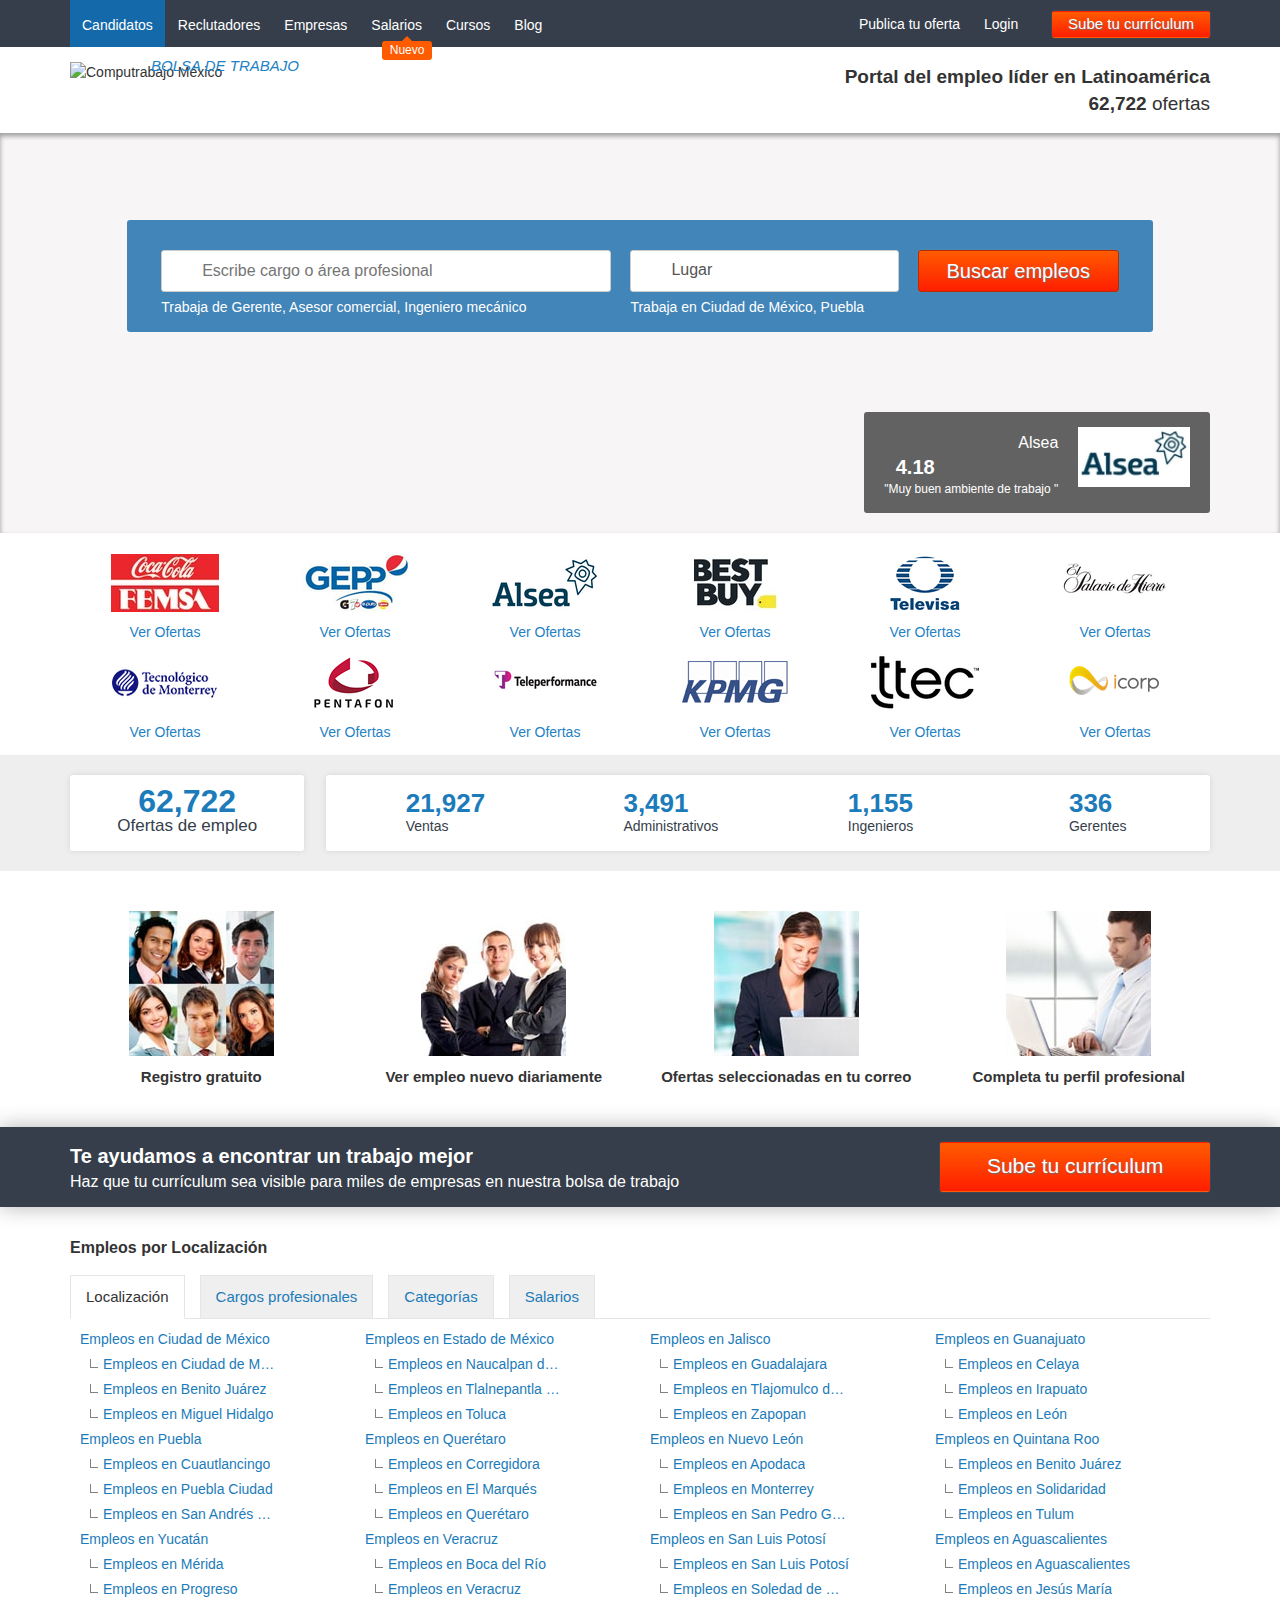
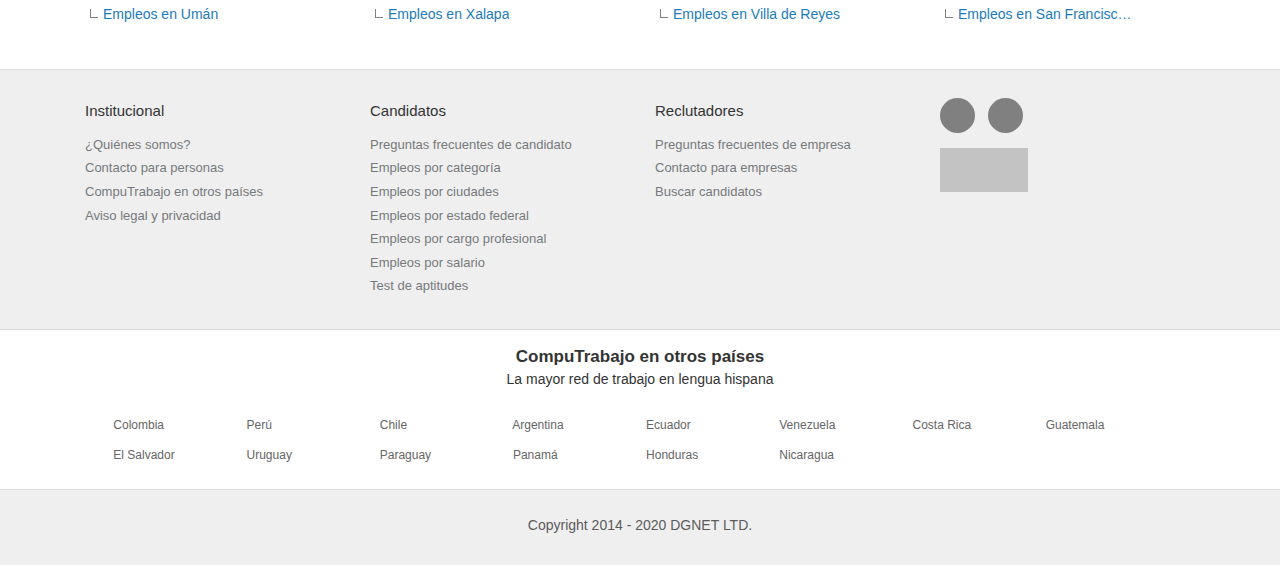
==== commit 33b0516f: "1" ====
--- a/index.html
+++ b/index.html
@@ -1,314 +1,2411 @@
 <!DOCTYPE html>
 <!-- saved from url=(0014)about:internet -->
-<html data-locale="es_MX" lang="es" xmlns="http://www.w3.org/1999/html" class="HomepageV3"><head><meta http-equiv="Content-Type" content="text/html; charset=UTF-8"><style>.gm-style-pbc{transition:opacity ease-in-out;background-color:rgba(0,0,0,0.45);text-align:center}.gm-style-pbt{font-size:22px;color:white;font-family:Roboto,Arial,sans-serif;position:relative;margin:0;top:50%;-webkit-transform:translateY(-50%);-ms-transform:translateY(-50%);transform:translateY(-50%)}
-</style><style>.gm-style img{max-width: none;}.gm-style {font: 400 11px Roboto, Arial, sans-serif; text-decoration: none;}</style><script src="./Vivanuncios_ #1 en Bienes Raíces en Mexico _ Anuncios Clasificados_files/osd.js.Без названия"></script><script src="./Vivanuncios_ #1 en Bienes Raíces en Mexico _ Anuncios Clasificados_files/amp4ads-host-v0.js.Без названия"></script><script type="text/javascript" async="" src="./Vivanuncios_ #1 en Bienes Raíces en Mexico _ Anuncios Clasificados_files/cs.js.Без названия"></script><script type="text/javascript" id="www-widgetapi-script" src="./Vivanuncios_ #1 en Bienes Raíces en Mexico _ Anuncios Clasificados_files/www-widgetapi.js.Без названия" async=""></script><script type="text/javascript" defer="" id="inspsync" src="./Vivanuncios_ #1 en Bienes Raíces en Mexico _ Anuncios Clasificados_files/inspectlet.js.Без названия"></script><script async="true" type="text/javascript" src="./Vivanuncios_ #1 en Bienes Raíces en Mexico _ Anuncios Clasificados_files/event" data-owner="criteo-tag"></script><script type="text/javascript" async="" src="./Vivanuncios_ #1 en Bienes Raíces en Mexico _ Anuncios Clasificados_files/analytics.js.Без названия"></script><script type="text/javascript" async="" src="./Vivanuncios_ #1 en Bienes Raíces en Mexico _ Anuncios Clasificados_files/f.txt"></script><script src="./Vivanuncios_ #1 en Bienes Raíces en Mexico _ Anuncios Clasificados_files/576320496054596" async=""></script><script async="" src="./Vivanuncios_ #1 en Bienes Raíces en Mexico _ Anuncios Clasificados_files/fbevents.js.Без названия"></script><script type="text/javascript" async="" src="./Vivanuncios_ #1 en Bienes Raíces en Mexico _ Anuncios Clasificados_files/gtm.js.Без названия"></script><title>Vivanuncios: #1 en Bienes Raíces en Mexico | Anuncios Clasificados</title><meta name="description" content="Anuncios Gratis Vivanuncios. Anuncios en Autos Usados, Bienes Raíces, Empleos y más. 326440 Anuncios Clasificados Publicados en México Vivanuncios"><meta name="format-detection" content="telephone=no"><meta name="viewport" content="width=device-width, initial-scale=1.0, maximum-scale=1.0, user-scalable=no"><meta http-equiv="X-UA-Compatible" content="IE=Edge"><meta http-equiv="x-dns-prefetch-control" content="on"><meta property="fb:app_id" content="1608619139373339"><meta name="mobile-web-app-capable" content="yes"><meta name="apple-mobile-web-app-capable" content="yes"><meta name="application-name" content="Vivanuncios"><meta name="apple-mobile-web-app-title" content="Vivanuncios"><meta name="theme-color" content="#F7F7F7"><meta name="msapplication-navbutton-color" content="#FFFFFF"><meta name="apple-mobile-web-app-status-bar-style" content="black-translucent"><meta name="msapplication-starturl" content="/?utm_source=homescreen"><meta name="google-site-verification" content="-lGtIcfGZF8JFABYZLobi5IxLWBx4eZzMvE2ivUxgII"><meta property="og:title" content="Vivanuncios: #1 en Bienes Raíces en Mexico | Anuncios Clasificados"><meta property="og:type" content="website"><meta property="og:image" content="undefined"><meta property="og:url" content="https://www.vivanuncios.com.mx"><meta property="og:site_name" content="Vivanuncios"><meta property="og:country-name" content="México"><meta property="og:description" content="Anuncios Gratis Vivanuncios. Anuncios en Autos Usados, Bienes Raíces, Empleos y más. 326440 Anuncios Clasificados Publicados en México Vivanuncios"><meta property="og:locale" content="es_MX"><meta name="google" content="nositelinkssearchbox"><link rel="canonical" href="https://www.vivanuncios.com.mx/"><link rel="manifest" href="https://www.vivanuncios.com.mx/manifest.json"><link rel="dns-prefetch" href="https://i.ebayimg.com/"><link rel="dns-prefetch" href="https://securelatam.classistatic.com/"><link rel="preload" href="./Vivanuncios_ #1 en Bienes Raíces en Mexico _ Anuncios Clasificados_files/8397930530.js.Без названия"><link rel="preconnect" href="https://logx.optimizely.com/"><link rel="preload" href="https://securelatam.classistatic.com/assets/fonts/Lato-Regular-a1c1547f0e.woff2" as="font" type="font/woff2" crossorigin=""><link rel="preload" href="https://securelatam.classistatic.com/assets/fonts/Lato-Bold-97ef1e6844.woff2" as="font" type="font/woff2" crossorigin=""><link rel="apple-touch-icon" sizes="16x16" type="image/png" href="https://securelatam.classistatic.com/assets/images/es_MX/icon-16x16-cff75dcb8d.png"><link rel="apple-touch-icon" sizes="32x32" type="image/png" href="https://securelatam.classistatic.com/assets/images/es_MX/icon-32x32-b52ad6523a.png"><link rel="apple-touch-icon" sizes="57x57" type="image/png" href="https://securelatam.classistatic.com/assets/images/es_MX/icon-57x57-fde532847b.png"><link rel="apple-touch-icon" sizes="72x72" type="image/png" href="https://securelatam.classistatic.com/assets/images/es_MX/icon-72x72-6ad7cf335d.png"><link rel="apple-touch-icon" sizes="114x114" type="image/png" href="https://securelatam.classistatic.com/assets/images/es_MX/icon-114x114-87d7f440e6.png"><link rel="apple-touch-icon" sizes="144x144" type="image/png" href="https://securelatam.classistatic.com/assets/images/es_MX/icon-144x144-1f93fdb36a.png"><link rel="apple-touch-icon" sizes="192x192" type="image/png" href="https://securelatam.classistatic.com/assets/images/es_MX/icon-192x192-c6be16a4fd.png"><link rel="apple-touch-icon" sizes="256x256" type="image/png" href="https://securelatam.classistatic.com/assets/images/es_MX/icon-256x256-e0b64fe9e2.png"><link rel="apple-touch-icon" sizes="384x384" type="image/png" href="https://securelatam.classistatic.com/assets/images/es_MX/icon-384x384-dae5ea60e3.png"><link rel="apple-touch-icon" sizes="512x512" type="image/png" href="https://securelatam.classistatic.com/assets/images/es_MX/icon-512x512-70fb9f985c.png"><link rel="shortcut icon" href="https://securelatam.classistatic.com/assets/images/es_MX/shortcut-5225d798b2.png" type="image/x-icon"><link rel="stylesheet" href="./Vivanuncios_ #1 en Bienes Raíces en Mexico _ Anuncios Clasificados_files/sprite-ef6989d49e.css"><script async="" src="./Vivanuncios_ #1 en Bienes Raíces en Mexico _ Anuncios Clasificados_files/gtm.js(1).Без названия"></script><script type="text/javascript" src="./Vivanuncios_ #1 en Bienes Raíces en Mexico _ Anuncios Clasificados_files/dc.js.Без названия"></script><script type="text/javascript">
-        var Bolt = Bolt || {};
-        Bolt.COUNTRY = "MX";
-        Bolt.DECIMAL = ".";
-        Bolt.PLACEHOLDER = ",";
-        Bolt.LOCALE = "es_MX";
-        Bolt.LOCALIZEAPIROOTURL = "/rui-api/localize/rui/es_MX";
-        Bolt.BANNERS = [];
-        Bolt.lazyLoadComponentMessages = [];
-        Bolt.isMobile = false;
-        Bolt.isDesktop = true;
-        Bolt.supportedImageFormats = {"webp":["image/webp"],"apng":["image/apng"]};
-
-        window.BOLT = {};
-    </script><script type="text/javascript" src="./Vivanuncios_ #1 en Bienes Raíces en Mexico _ Anuncios Clasificados_files/CommonBundle.min-c7878d67a0.js.Без названия" defer=""></script><script type="text/javascript" src="./Vivanuncios_ #1 en Bienes Raíces en Mexico _ Anuncios Clasificados_files/LegacyBundle.min-cee0c221ef.js.Без названия" defer=""></script><script type="text/javascript" src="./Vivanuncios_ #1 en Bienes Raíces en Mexico _ Anuncios Clasificados_files/MainV2-2ea5729856.js.Без названия" defer=""></script><script type="text/javascript" src="./Vivanuncios_ #1 en Bienes Raíces en Mexico _ Anuncios Clasificados_files/HomepageV3WithNewLoginNewNav_desktop_es_MX-5bd44f1123.js.Без названия" defer=""></script><script type="text/javascript" src="./Vivanuncios_ #1 en Bienes Raíces en Mexico _ Anuncios Clasificados_files/js" defer="" onload="window.Bolt.isGoogleMapApiLoaded=true"></script><script src="./Vivanuncios_ #1 en Bienes Raíces en Mexico _ Anuncios Clasificados_files/8397930530.js.Без названия"></script><link rel="stylesheet" type="text/css" href="./Vivanuncios_ #1 en Bienes Raíces en Mexico _ Anuncios Clasificados_files/Main.min-39cdc9d48e.css"><link rel="stylesheet" type="text/css" href="./Vivanuncios_ #1 en Bienes Raíces en Mexico _ Anuncios Clasificados_files/HomepageV3WithNewLogin.min-6f831269b8.css"><script>!function(e,t,n){function a(a){var m=o.document.createElement("link"),A=o.document.getElementsByTagName("script")[0],d=a&&r;m.rel="stylesheet",m.href=d?e:a?t:n,A.parentNode.insertBefore(m,A),d||(document.documentElement.className+=" no-svg")}if(3===arguments.length){var o=window,r=!(!o.document.createElementNS||!o.document.createElementNS("http://www.w3.org/2000/svg","svg").createSVGRect||!document.implementation.hasFeature("http://www.w3.org/TR/SVG11/feature#Image","1.1")||window.opera&&-1===navigator.userAgent.indexOf("Chrome")),m=new o.Image;m.onerror=function(){a(!1)},m.onload=function(){a(1===m.width&&1===m.height)},m.src="[data-uri]"}}
-                ("https://securelatam.classistatic.com/assets/css/svgsPerPage/es_MX/HomepageV3/sprite-ef6989d49e.css","https://securelatam.classistatic.com/assets/css/es_MX/icons-2445a9aca1.css","");</script><script type="text/javascript" charset="UTF-8" src="./Vivanuncios_ #1 en Bienes Raíces en Mexico _ Anuncios Clasificados_files/common.js.Без названия"></script><script type="text/javascript" charset="UTF-8" src="./Vivanuncios_ #1 en Bienes Raíces en Mexico _ Anuncios Clasificados_files/util.js.Без названия"></script><script type="text/javascript" charset="UTF-8" src="./Vivanuncios_ #1 en Bienes Raíces en Mexico _ Anuncios Clasificados_files/map.js.Без названия"></script><script type="text/javascript" defer="" src="./Vivanuncios_ #1 en Bienes Raíces en Mexico _ Anuncios Clasificados_files/ld.js.Без названия"></script><script type="text/javascript" charset="UTF-8" src="./Vivanuncios_ #1 en Bienes Raíces en Mexico _ Anuncios Clasificados_files/onion.js.Без названия"></script><link rel="preload" href="./Vivanuncios_ #1 en Bienes Raíces en Mexico _ Anuncios Clasificados_files/f(1).txt" as="script"><script type="text/javascript" src="./Vivanuncios_ #1 en Bienes Raíces en Mexico _ Anuncios Clasificados_files/f(1).txt"></script><link rel="preload" href="./Vivanuncios_ #1 en Bienes Raíces en Mexico _ Anuncios Clasificados_files/f(2).txt" as="script"><script type="text/javascript" src="./Vivanuncios_ #1 en Bienes Raíces en Mexico _ Anuncios Clasificados_files/f(2).txt"></script><script src="./Vivanuncios_ #1 en Bienes Raíces en Mexico _ Anuncios Clasificados_files/pubads_impl_2020050602.js.Без названия" async=""></script><script src="./Vivanuncios_ #1 en Bienes Raíces en Mexico _ Anuncios Clasificados_files/f(3).txt"></script></head><body class="HomepageV3"><div class="googleAnalytics"><input id="ga-account" type="hidden" value="undefined"><input id="ga-domain" type="hidden" value="undefined"><script type="text/javascript" async="" defer="">
-                    var _gaq = _gaq || [];
-                </script><script type="text/javascript" async="" defer="">
-                        _gaq.push(['siteTracker._setAccount', 'UA-56697433-1']);
-                        _gaq.push(['siteTracker._setAllowAnchor', true]);
-                    </script><script type="text/javascript" async="" defer="">
-                            (function() {
-                                var ga = document.createElement('script'); ga.type = 'text/javascript';
-                                ga.src = ('https:' == document.location.protocol ? 'https://' : 'http://') + 'stats.g.doubleclick.net/dc.js';
-                                //ga.src = ('https:' == document.location.protocol ? 'https://ssl' : 'http://www') + '.google-analytics.com/ga.js';
-                                var s = document.getElementsByTagName('script')[0]; s.parentNode.insertBefore(ga, s);
-                            })();
-                        </script></div><script>
-            var dataLayer = dataLayer || [];
-            dataLayer.push({"p":{"t":"Homepage","pl":"BOLT-RUI","v":"2.0.2532","lng":"es_MX","abt":"V2"},"l":{"l0":{"id":"146","n":"México"},"c":{"id":"146","n":"México"}},"c":{"l1":{"n":"Homepage"},"c":{"n":"Homepage"}},"u":{"tg":{"stg":"V2"}}});
-            //gtm script
-            (function(w,d,s,l,i){w[l]=w[l]||[];w[l].push(
-                {'gtm.start': new Date().getTime(), event: 'gtm.js'}
-            );var f=d.getElementsByTagName(s)[0],
-                j=d.createElement(s),dl=l!='dataLayer'?'&l='+l:'';j.async=true;j.src=
-                '//www.googletagmanager.com/gtm.js?id='+i+dl;f.parentNode.insertBefore(j,f);
-            })(window,document,'script','dataLayer','GTM-PC5HFW');
-        </script><script async="" src="./Vivanuncios_ #1 en Bienes Raíces en Mexico _ Anuncios Clasificados_files/189287-164280287867476.js.Без названия"></script>
-                    <script async="" src="./Vivanuncios_ #1 en Bienes Raíces en Mexico _ Anuncios Clasificados_files/aksb.min.js.Без названия"></script><script>var w=window;if(w.performance||w.mozPerformance||w.msPerformance||w.webkitPerformance){var d=document;AKSB=w.AKSB||{},AKSB.q=AKSB.q||[],AKSB.mark=AKSB.mark||function(e,_){AKSB.q.push(["mark",e,_||(new Date).getTime()])},AKSB.measure=AKSB.measure||function(e,_,t){AKSB.q.push(["measure",e,_,t||(new Date).getTime()])},AKSB.done=AKSB.done||function(e){AKSB.q.push(["done",e])},AKSB.mark("firstbyte",(new Date).getTime()),AKSB.prof={custid:"577198",ustr:"",originlat:"0",clientrtt:"40",ghostip:"2.20.132.78",ipv6:false,pct:"10",clientip:"178.150.104.223",requestid:"489d3bc7",region:"21682",protocol:"h2",blver:14,akM:"g",akN:"ae",akTT:"O",akTX:"1",akTI:"489d3bc7",ai:"375397",ra:"false",pmgn:"",pmgi:"",pmp:"",qc:""},function(e){var _=d.createElement("script");_.async="async",_.src=e;var t=d.getElementsByTagName("script"),t=t[t.length-1];t.parentNode.insertBefore(_,t)}(("https:"===d.location.protocol?"https:":"http:")+"//ds-aksb-a.akamaihd.net/aksb.min.js")}</script>
-                    <noscript><iframe src="//www.googletagmanager.com/ns.html?id=GTM-PC5HFW" height="0" width="0" style="display:none;visibility:hidden;"></iframe></noscript><noscript><div class="js-message-error"> <div> <span class="icon-warning-sign"></span> <div class="no-js es_MX message"></div> </div> </div> </noscript><div class="viewport"><div class="above-header"><div class="COVID-19"><div class="COVID-19-content"><div class="community-united icon-community-united"></div><div class="community-content"><span class="community-guidelines">Coronavirus - #QuédateEnCasa</span><span class="community-detail">Consejos útiles para comprar o rentar tu nuevo hogar</span></div><a class="detail-btn" target="_blank" href="https://blog.vivanuncios.com.mx/bienes-raices/consejos-covid-19/">Más información</a></div><div class="COVID-19-close icon-close-camo-green"></div></div><script type="text/javascript" charset="utf-8">
-    window.addEventListener("DOMContentLoaded", function() {
-        var COVIDStorage = window.sessionStorage;
-        var isShownBanner = COVIDStorage && COVIDStorage.getItem("COVID-19-Banner");
-        if (isShownBanner === "false") {
-            $(".COVID-19").hide();
-        } else {
-            $(".COVID-19").show();
-            $(".COVID-19 .COVID-19-close").click(function() {
-                $(".COVID-19").slideUp("fast");
-                COVIDStorage && COVIDStorage.setItem("COVID-19-Banner", "false")
+<html xmlns="http://www.w3.org/1999/xhtml" lang="es-MX"><head><meta http-equiv="Content-Type" content="text/html; charset=UTF-8">
+    <title>Bolsa de trabajo México | Portal de empleo Líder en México</title>
+            
+        <meta name="viewport" content="width=device-width, initial-scale=1.0">
+        <meta name="X-UA-Compatible" content="IE=edge">
+        <meta name="title" content="Bolsa de trabajo México | Portal de empleo Líder en México">
+        <meta name="description" content="CompuTrabajo es el portal de empleo líder en todo México. Nuestra bolsa de trabajo publica nuevas ofertas de empleo cada día en todo México. ¡Postúlate Ahora!">
+
+    
+    <meta name="meta_ctp" content="2">
+    <meta name="android_downloads" content="+(10,000,000)">
+    <meta name="google-play-app" content="com.redarbor.computrabajo">
+    <meta name="apple-itunes-app" content="1093787284">
+    <link rel="shortcut icon" type="image/x-icon" href="https://www.computrabajo.com.mx/c/img/favicon.ico">
+    <style>.boxRad3{border-radius:3px;-webkit-border-radius:3px;-moz-border-radius:3px}html{background:#efefef;font-family:sans-serif;-ms-text-size-adjust:100%;-webkit-text-size-adjust:100%;-webkit-tap-highlight-color:rgba(0, 0, 0, 0)}body{font-family:Arial, sans-serif;font-size:14px;line-height:1.42857143;color:#333;background:#f7f5f5;margin:0}p{margin:0}a{background:transparent;text-decoration:none;color:#1c7bba;cursor:pointer}a:active,a:focus{outline:0}a:hover{text-decoration:underline}ul{list-style:none}h1{font-size:24px}img{border:0;vertical-align:middle}input,select{line-height:inherit;color:inherit;font:inherit;margin:0;outline-offset:-3px;outline-width:medium}input[type=checkbox],input[type=radio]{-webkit-box-sizing:border-box;box-sizing:border-box;padding:0;margin-right:1%;border:0}*,:after,:before{-webkit-box-sizing:border-box;-moz-box-sizing:border-box;box-sizing:border-box}.container{margin:0 auto;padding:0 15px}.container:after,.container:before{content:" ";display:table}.container:after{clear:both}.cm-3{float:left;position:relative;min-height:1px;padding:0 15px;width:25%}.mostrar,.show{display:block!important}.td_none,.td_none:hover{text-decoration:none!important}.banner_compuad_r{display:none}.clear{clear:both;display:block}.bg_white{background:#fff!important}.submit_n{font-size:18px;color:#fff;text-shadow:#706d6d 1px 1px 1px;border-radius:3px;border:1px solid transparent;height:42px;background:#ff5b00;-webkit-box-shadow:0 0 1px #999;box-shadow:0 0 1px #999;-webkit-appearance:none;-moz-appearance:none;appearance:none}.submit_wh2{color:#333;line-height:50px;font-size:18px;font-weight:bold;margin:10px 0 0;border:1px solid #9a99ac;background:#d9d9e2;background-image:-moz-linear-gradient(top, #f8f8f9, #d9d9e2);background-image:-webkit-gradient(linear, 0 0, 0 100%, from(#f8f8f9), to(#d9d9e2));background-image:-webkit-linear-gradient(top, #f8f8f9, #d9d9e2);background-image:-webkit-gradient(linear, left top, left bottom, from(#f8f8f9), to(#d9d9e2));background-image:-o-linear-gradient(top, #f8f8f9, #d9d9e2);background-image:linear-gradient(to bottom, #f8f8f9, #d9d9e2);background-repeat:repeat-x;box-shadow:0 1px 5px rgba(0, 0, 0, 0.2);-webkit-box-shadow:0 1px 5px rgba(0, 0, 0, 0.2);-moz-box-shadow:0 1px 5px rgba(0, 0, 0, 0.2);text-shadow:0 1px #fff;border-radius:3px;-webkit-border-radius:3px;-moz-border-radius:3px}.submit_wh2:hover{text-decoration:none;color:#333;background:#f8f8f9;background-image:-moz-linear-gradient(top, #d9d9e2, #f8f8f9);background-image:-webkit-gradient(linear, 0 0, 0 100%, from(#d9d9e2), to(#f8f8f9));background-image:-webkit-linear-gradient(top, #d9d9e2, #f8f8f9);background-image:-webkit-gradient(linear, left top, left bottom, from(#d9d9e2), to(#f8f8f9));background-image:-o-linear-gradient(top, #d9d9e2, #f8f8f9);background-image:linear-gradient(to bottom, #d9d9e2, #f8f8f9)}.activo{background:#1469aa}.icon,.ico{height:22px;width:22px;float:left;border:0}.logo{float:left}.catA,.catG,.catI,.catM,.catO{margin:9px 10px 0 0}input,select{display:block;height:40px;line-height:1.42857143;color:#555;background-color:#fff;background-image:none;border:1px solid #ccc;float:left;border-radius:4px}select{padding-right:0!important}.input_pass,.input_user{background:#fff;margin:4px 0;padding:2px 15px 0}.cep_logo{float:left;margin:7px 15px 0 0}.m_web{background:#353e4a}.m_list,.nav{height:47px;padding:0;float:left}.m_list{margin:0;width:100%}.m_list .input_pass,.m_list .input_user{width:100%;height:35px}.m_list .logo{margin:3px 0}.m_list .logo a{display:block;height:100%}.nav.new{position:relative}.nav.new span{color:#fff;background:#ff5b00;padding:1px 8px;left:30%;top:41px;font-size:12px;position:absolute;z-index:9;border-radius:3px;-webkit-border-radius:3px;-moz-border-radius:3px}.nav.new span:before{position:absolute;content:'';width:0;height:0;border-left:5px solid transparent;border-right:5px solid transparent;border-bottom:5px solid #ff5b00;top:-5px;left:40%}.nav a{padding:15px 12px 11px;color:#fff;float:left}.nav a:hover{text-decoration:none}.nav.activo,.nav.activo:focus,.nav.activo:hover{border-right:1px solid #353e4a;color:#fff;background:#1469aa}.nav:hover{color:#fff;background:#1469aa}.menu_right{float:right}.menu_right ul{padding:0;text-align:right;float:left;width:100%}.nav_link{padding:13px 10px;display:inline-block;float:none;position:relative}.nav_link a,.nav_link span{color:#fff;text-decoration:none;text-align:center;height:auto;float:none;padding:0}.nav_link .submit_n{font-size:15px;padding:3px 15px 5px}.nav_link .submit_fb{margin-top:10px;width:100%;height:35px}.nav_link:last-child{margin:0 0 0 10px;padding-right:0}.box_cand_log{position:relative;float:right;padding:7px 0}.link_cand{float:right;text-align:right}.link_cand div{background-color:#fff;margin:0 10px 0 0;width:33px;height:33px}.link_cand div img{border:1px solid #fff;width:33px;height:33px;vertical-align:bottom;vertical-align:-webkit-baseline-middle;vertical-align:-moz-middle-with-baseline}.link_cand a,.link_cand span{color:#fff;line-height:33px}.link_cand .c_icon{background:transparent;float:right;height:23px;width:23px;margin:6px 0 0 10px}.area_cand .nav,.area_e .nav,.bC .cBC .title,.bC .cBC .txt_mvl,.box_cand_sub,.c_mbl,.d_i_mbl,.d_mbl,.filter_mvl,.footer_mov,.hide,.logo_web,.nav_link .form_login_menu,.ocultar,.publi_mvl{display:none}.filter_mvl{position:fixed;z-index:999999;width:100%;height:100%;top:0;left:0;background:rgba(0, 0, 0, 0.4)}.cS{background:#fff}.logo_home{margin-top:14px;float:left}.sT{text-align:right}.sT h1,.sT h2{font-size:19px}.sT h1 span,.sT h2 span{font-weight:normal}.bS{padding:72px 0;-webkit-box-shadow:0 3px 5px rgba(0, 0, 0, 0.2) inset;box-shadow:0 3px 5px rgba(0, 0, 0, 0.2) inset}.bS .input,.bS .select{float:left;margin:0 2% 0 0;color:#fff;position:relative}.bS .input>div,.bS .select>div{background:#fff;border:1px solid #ccc;border-radius:3px;float:left;width:100%}.bS .input>div span,.bS .select>div span{opacity:0.4;filter:alpha(opacity=40);margin:0;position:absolute}.bS .input>div .icon,.bS .select>div .icon{width:25px}.bS .input>span,.bS .select>span{margin:5px 0 0;-o-text-overflow:ellipsis;text-overflow:ellipsis;white-space:nowrap;overflow:hidden;float:left;width:100%}.bS .input>span a,.bS .select>span a{color:#fff}.bS input,.bS select{padding:0 10px 0 40px;margin:0;border:0;outline:none;background-color:transparent;position:relative;z-index:2;font-size:16px}.bS input{width:100%}.bS select{-webkit-appearance:none;-moz-appearance:none;-ms-appearance:none;-o-appearance:none;appearance:none;-o-text-overflow:'';text-overflow:'';width:100%}.bS .input{width:47%}.bS .input .palabra_clave{top:9px;left:10px}.bS .select{width:28%;overflow:hidden}.bS .select .ciudad{top:9px;left:10px}.bS .select .icon_select{height:16px;width:8px!important;top:13px;right:9px}.bS .submit_n{margin:0;width:21%;font-size:20px;padding:0;border:1px solid #b32d01;background:#ff5a00;background:-webkit-gradient(linear, left top, left bottom, from(#ff5b00), to(#ff1e00));background:-webkit-linear-gradient(top, #ff5b00 0%, #ff1e00 100%);background:-o-linear-gradient(top, #ff5b00 0%, #ff1e00 100%);background:linear-gradient(to bottom, #ff5b00 0%, #ff1e00 100%)}.sC{background:rgba(20, 105, 170, 0.8);padding:30px 3% 15px;margin:15px 5%;width:90%;float:left;border-radius:3px}@-moz-document url-prefix(){select,select:-moz-focusring,select::-moz-focus-inner{color:transparent!important;text-shadow:0 0 0 #333!important}}.publi_logos{background:#fff;padding:10px 0;height:111px;overflow:hidden;text-align:center}.t_log{background:#fff;padding:10px 0;text-align:center}.t_log h2,.t_log span{font-size:21px;display:block;font-weight:normal;margin:0}.bC{background:#eee;padding:20px 0}.bC .cBC{display:table;table-layout:fixed;width:100%}.bC .margin{display:table-cell;width:2%}.bC .gN,.bC ul{background:#fff;display:table-cell;vertical-align:middle;-webkit-box-shadow:0 0 6px 0 rgba(0, 0, 0, 0.1);box-shadow:0 0 6px 0 rgba(0, 0, 0, 0.1);border-radius:3px}.bC .gN a,.bC ul a{display:block}.bC .gN{width:22%;padding:10px}.bC .gN span{display:block;text-align:center}.bC .gN h2{display:block;font-size:17px;color:#353e4a;text-align:center;font-weight:normal;margin:0}.bC .gN .nC{color:#1c7bba;font-weight:bold;font-size:32px}.bC .gN a:hover{text-decoration:none}.bC .gN a:hover .nC{text-decoration:underline}.bC .bC .nC{color:#1e82c4;font-size:26px;font-weight:bold;line-height:26px}.bC ul{margin:0;padding:0;width:83%}.bC li{margin:15px 0;padding:0 0 0 35px;float:left;width:25%}.bC li span{color:#353e4a;font-size:14px;float:left;width:65%}.bC li span span{float:left;width:100%}.bC li:hover .ico{opacity:1;filter:alpha(opacity=100)}.bC li:hover span.nC{text-decoration:underline}.bC li .ico{opacity:0.5;filter:alpha(opacity=50);width:35px;height:42px;margin:0 10px 0 0;-webkit-transition:opacity 0.2s ease 0s;-o-transition:opacity 0.2s ease 0s;transition:opacity 0.2s ease 0s}.bC li .catA{width:49px}.bC li:nth-child(2){padding:0 0 0 2%}.bC .nC{color:#1c7bba;font-size:26px;font-weight:bold;line-height:26px}.bxS{background:#fff}.bxS .container{text-align:center;padding:40px 0}.iS{float:left;width:25%;padding:0 1%}.iS a{display:block}.iS a h2,.iS a h3{color:#333;font-size:15px;margin:10px 0 0}.iS a:hover{color:#333}.iS a img{width:145px;height:145px}.bCF{background:#353e4a;color:#fff;position:relative;-webkit-box-shadow:0 0 20px 0 rgba(0, 0, 0, 0.3);box-shadow:0 0 20px 0 rgba(0, 0, 0, 0.3)}.content_left,.content_right{font-size:17px;padding:0;float:left}.content_left{width:70%;margin:15px 0 0}.content_left h3{font-size:20px;margin:0}.content_left p{font-size:16px}.content_right{width:30%}.content_right .submit_n{line-height:46px;height:50px;font-size:21px;margin:15px 0;text-align:center;float:right;width:270px}.content_right .submit_n:hover{color:#fff;text-decoration:none}.lL{background:#fff}.lL .container>h2{margin:30px 0 15px;font-weight:bold;display:block;font-size:16px}.lL .container>h2 a{color:#000}.sL{padding:0;margin:0;border-bottom:1px solid #e6e5e4;float:left;width:100%}.sL li{float:left;border:1px solid #e6e5e4;padding:10px 15px;color:#1c7bba;font-size:15px;background:rgba(230, 229, 228, 0.6);margin:0 15px -1px 0;position:relative}.sL li:hover{background:#fff;cursor:pointer}.sL .active{border-bottom-color:#fff;background:#fff;color:#333}.lS{padding:0;margin:10px 0 40px;float:left;width:100%}.cI{width:25%;float:left;padding:0 2% 0 0}.cI ul{padding:0}.cI li{float:left;width:100%;padding-left:10px}.cI li a,.cI li span{float:left}.cI li span{width:50px;color:#818181;text-align:right}.cI li a{margin:0 0 5px 10px;max-width:75%;-o-text-overflow:ellipsis;text-overflow:ellipsis;white-space:nowrap;overflow:hidden}.cI li a:before{content:"";border-bottom:1px solid #818181;border-left:1px solid #818181;width:8px;height:9px;margin:5px 5px 0 0;float:left}.cI li:first-child{padding:0}.cI li:first-child a:before{display:none}.box_app{padding:15px;text-align:center;border-bottom:1px solid #ccc;margin:0 0 15px;float:left;width:100%}.box_app .submit_wh{display:block;color:#333;line-height:50px;font-size:18px;font-weight:bold;margin:10px 0 0;border:1px solid #9a99ac;background:#d9d9e2;background:-webkit-gradient(linear, left top, left bottom, from(#f8f8f9), to(#d9d9e2));background:-webkit-linear-gradient(top, #f8f8f9, #d9d9e2);background:-o-linear-gradient(top, #f8f8f9, #d9d9e2);background:linear-gradient(to bottom, #f8f8f9, #d9d9e2);-webkit-box-shadow:0 1px 5px rgba(0, 0, 0, 0.2);box-shadow:0 1px 5px rgba(0, 0, 0, 0.2);text-shadow:0 1px #fff;border-radius:3px}.box_app p{font-size:16px}#smartbanner{border-bottom:1px solid #e8e8e8;height:70px;left:0;top:0;overflow:hidden;width:100%;z-index:9998;-webkit-transition:all 0.3s ease}#smartbanner.no-icon .sb-icon{display:none}#smartbanner #smartbanner.no-icon .sb-info{left:34px}.android{background:#fff;-webkit-box-shadow:none;box-shadow:none}.android .sb-button{background:#ff5b00;border:0;color:#fff;min-height:40px;min-width:12%;padding:0;-webkit-box-shadow:none;box-shadow:none}.android .sb-button span{display:block;padding:0 10px;text-align:center;text-shadow:none}.android .sb-button:active,.android .sb-button:hover{background:none}.android .sb-button:active span,.android .sb-button:hover span{background:#ff1e00}.android .sb-close{border:0;font-size:39px;height:17px;width:17px;line-height:17px;text-shadow:none;-webkit-box-shadow:none;box-shadow:none}.android .sb-close:active{color:#eee}.windows .sb-icon{border-radius:0}.sb-container{margin:0 auto}.sb-close{display:block;font-family:"ArialRoundedMTBold", Arial;left:5px;position:absolute;text-align:center;text-decoration:none;top:26px;border-radius:14px}.sb-close:active{font-size:13px;color:#aaa}.sb-icon{display:block;height:57px;width:57px;left:30px;position:absolute;top:6px;border-radius:10px;-webkit-box-shadow:0 1px 3px rgba(0, 0, 0, 0);box-shadow:0 1px 3px rgba(0, 0, 0, 0)}.sb-icon.gloss:after{content:'';position:absolute;left:0;top:-1px;border-top:1px solid rgba(255, 255, 255, 0.8);width:100%;height:50%;background:-webkit-linear-gradient(top, rgba(255, 255, 255, 0.7) 0%, rgba(255, 255, 255, 0.2) 100%);border-radius:10px 10px 12px 12px}.sb-info{font-size:13px;left:98px;line-height:1.2em;position:absolute;top:15px;width:44%}.sb-info strong{display:block;font-size:16px;font-weight:bold;line-height:18px}.sb-info>span{display:block}.sb-info em{font-style:normal;text-transform:uppercase}.sb-button{font-size:14px;font-weight:bold;height:24px;line-height:40px;position:absolute;right:20px;text-align:center;text-decoration:none;text-shadow:0 1px 0 rgba(255, 255, 255, 0.8);text-transform:uppercase;top:15px;border-radius:3px}.sb-button:active,.sb-button:hover{background:-webkit-linear-gradient(top, #dcdcdc 0%, #efefef 100%)}html.sb-animation{-webkit-transition:all 0.3s ease}.stars-wrapper{display:inline-block;font-size:0;margin:5px 0 0;position:relative}.stars-wrapper span{font-size:15px}.goldstar{color:#ffbb30}.graystar{color:#b0b0b0}.download_number{font-size:14px;margin:4px 0 0 5px;display:inline-block;color:#666}.bapp{text-align:center;border-bottom:1px solid #ccc;padding:20px}.bapp p{font-size:1.385rem;margin-bottom:15px}.submit_fbm{font-weight:bold;line-height:41px;font-size:16px;padding:0 30px 0 50px;border:transparent;color:#fff;height:41px;background:#0079ff;background-image:url("/c/mx/img/fb_m.png");background-position:5px center;background-repeat:no-repeat;text-decoration:none;width:auto;display:inline-block;vertical-align:middle;border-radius:3px}.submit_fbm:hover{background-color:#006de6;text-decoration:none;color:#fff}@media only screen and (min-width:1200px){.container{width:1170px}}@media only screen and (max-width:1200px){.bC li{padding:0 0 0 20px}}@media only screen and (max-width:1024px){.link_cand a span,.link_cand span span{max-width:120px;float:left;-o-text-overflow:ellipsis;text-overflow:ellipsis;white-space:nowrap;overflow:hidden}.bC .gN h2{font-size:16px}.bC .gN .nC{font-size:28px}.bC ul li span{width:58%}.bC ul li .nC{font-size:22px;line-height:22px}}@media only screen and (max-width:974px){.m_list .nav a{padding:16px 6px 11px;font-size:12px}.m_list .nav.activo,.m_list .nav.activo:focus,.m_list .nav.activo:hover{font-size:12px}.area_cand .logo_web a,.area_e .logo_web a,.area_p .logo_web a{padding:0}.nav_link{padding:13px 4px!important}.nav_link a,.nav_link span{font-size:13px}.m_list .nav_link{padding:13px 0}.m_list .nav_link .submit_n{font-size:13px;padding:3px 8px 5px}}@media only screen and (max-width:900px){.bC ul li a{text-align:center}.bC ul li span{width:100%}.bC ul li .ico{float:none;display:inline-block;margin:0}}@media only screen and (max-width:880px){.cI li a{max-width:60%}.sC .input{width:43%}.sC .submit_n{width:25%}.content_left{width:65%}.content_left h3{font-size:24px}.content_right{width:35%}}@media only screen and (max-width:768px){body{background:#fff;font-size:13px}.container{padding:0}.ocultar_mvl{display:none!important}.d_mbl{display:block}#m_mbl,.bC,.bCF,.bxS,.cI .level2,.cS,.link_cand,.logo_home,.logo_servicio_empleo,.menu_right ul,.publi_logos,.sL,.t_log{display:none}.m_web{display:block!important}.m_web .container>.c_mbl a:last-child{height:35px;display:block;width:190px;margin:5px auto 0;float:none}.m_web .container>.c_mbl .mvlicon{display:inline-block}.f_mbl{position:fixed;z-index:9999999;height:100%;top:0;left:0;width:250px;background:#353e4a}.banner_compuad_r{float:left;display:block;width:100%;padding:0 15px;margin:20px 0}.banner_compuad_r>div{position:relative;float:left;display:block;background-image:url(/c/mx/img/home-compo-foto-resp.jpg);height:300px;width:100%}.banner_compuad_r>div div.fl100{float:left;width:100%;text-align:center}.banner_compuad_r>div p.tc{text-align:center;font-size:16px;color:#fff;float:left;width:100%;margin:10px 0;text-shadow:1px 1px #000}.banner_compuad_r>div span.tc{text-align:center;color:#fff;background:#ff5a00;font-size:14px;padding:5px;border-radius:3px}.banner_compuad_r>div .pos_ab{position:absolute;bottom:20px;left:10px;right:10px}.banner_compuad_r>div .pos_ab p.slogan{margin:0 0 20px;text-align:center;color:#fff;font-size:15px}.banner_compuad_r>div .pos_ab p.slogan span{clear:both;font-size:25px;font-weight:bold}.m_list{margin:0;padding:0;float:left;position:absolute;top:0;left:0;overflow-y:auto;height:100%}.m_list .close{float:right;color:#fff;margin:0 -8px;font-size:20px;background-position:-156px -66px}.nav{height:auto;border-top:1px solid #212325;float:left;width:100%}.nav.new span{position:relative;top:0;left:20px}.nav.new span:before{display:none}.nav a{display:block;padding:15px!important;float:left;width:100%}.nav.header{background:#353e4a!important;height:auto;padding:10px 15px}.nav.header a{float:left;padding:0;width:185px}.nav.header a.close{width:22px!important;padding:0;float:right}.nav.header:hover{background:#353e4a!important;height:auto;padding:10px 15px}.nav.activo,.nav.activo:focus,.nav.activo:hover{background:#1469aa!important}.c_mbl{display:block}.c_mbl .mvlicon{width:24px;margin:10px 15px}.c_mbl .logo{margin:0 auto;padding:0!important}.bS{padding:0;background:none!important;border-bottom:1px solid #ccc}.sC{margin:0;width:100%;padding:25px 15px;background:none!important}.sC .input{z-index:9}.sC .select{z-index:0}.sC .input,.sC .select{width:100%;margin:0 0 15px}.sC .input>span,.sC .select>span{display:none}.sC .submit_n{margin:0 auto;width:100%;float:none;height:50px;text-shadow:none}.lL{padding:0 15px}.lL .container>span{margin:15px 0}.lS{margin:0 0 10px}.cI{width:100%;padding:0}.cI li{border-bottom:1px solid #ccc;margin:0 0 10px;padding:0 0 10px;font-size:15px;position:relative;display:none;float:left;width:100%}.cI li a{width:100%;max-width:95%;color:#1c7bba;margin:0;padding:4px 0}.cI li:first-child{display:block;padding:0 0 10px}#ui-id-1 li a{padding:8px 10px;font-size:16px}.menu_mvl{padding:0 15px}.arrowRight{height:0;border-top:10px solid;border-bottom:10px solid;border-left:5px solid}.arrowRight>span{height:0;position:relative;border-top:14px solid;border-bottom:14px solid;border-left:7px solid}.arrowRight.right{border-color:transparent transparent transparent #1c7bba;width:0;float:right;position:absolute;right:0;top:8px}.arrowRight.right>span{border-color:transparent transparent transparent #fff;top:-14px;left:-8px;width:0}.sb-info{font-size:13px;top:10px}.sb-info strong{font-size:14px}#smartbanner.android .sb-button{font-size:13px}}@media only screen and (max-width:480px){.f_mbl{width:80%}.box_app{padding:15px 15px 25px}}@media only screen and (max-width:320px){#smartbanner{height:95px}.download_number{margin:0;clear:both;width:100%}}.logo_home{margin-top:-14px!important}.logo_svg{width:310px;margin:8px 0 0;display:inline-block;float:left}.logo_svg h1{color:#1e82c4;font-size:15px;font-weight:normal;font-style:italic;text-align:center;padding:0;margin:0}.logo_svg .text{color:#1e82c4;font-size:14px;font-weight:bold;font-style:italic;margin:-7px 28px 0;float:right}.logo_svg .logo_ct{margin:5px 0 0;display:inline-block;font-size:37px;line-height:0.7;font-style:italic;font-weight:bold}.logo_svg .bandera{display:inline-block;margin:-34px -5px 0}.s_h{height:100%;position:absolute;left:0;top:0;width:100%}.photos{position:relative;margin:0;padding:0;height:100%}.s_f{height:100%;position:absolute;overflow:hidden;background-size:cover!important;background-repeat:no-repeat!important;background-position:bottom center!important;box-shadow:0 3px 5px rgba(0, 0, 0, 0.2) inset;-webkit-box-shadow:0 3px 5px rgba(0, 0, 0, 0.2) inset;-moz-box-shadow:0 3px 5px rgba(0, 0, 0, 0.2) inset;float:left;width:100%}.s_i{position:absolute;bottom:0;left:0;width:100%;color:#fff;padding:20px 0}.s_i a,.s_i a:hover{color:#fff;margin:7px 0 0;text-decoration:underline}.compuadv{padding:0 0 50px}.compuadv p{font-size:30px;text-align:center;padding-bottom:20px}.compuadv p span{font-weight:bold}.banner_compuad_r a,.compuadv a{color:#333;text-decoration:none;font-weight:normal;font-size:15px;border-radius:3px;-webkit-border-radius:3px;-moz-border-radius:3px;margin:0 auto;float:none;position:relative;display:block;width:260px;text-align:center}.banner_compuad_r a:hover,.compuadv a:hover{color:#333;text-decoration:none;margin:0 auto}.arrow_i{border:solid #333;border-width:0px 1px 1px 0;display:inline-block;padding:5px;margin:0 0 0 5px;-ms-transform:rotate(-45deg);transform:rotate(-45deg);-webkit-transform:rotate(-45deg)}.s_ic{float:right;display:table;font-size:13px;cursor:pointer;background:rgba(0, 0, 0, 0.6);padding:15px 20px;width:auto;border-radius:3px;-webkit-border-radius:3px;-moz-border-radius:3px}.s_ic img{display:table-cell;height:60px;width:auto;vertical-align:top}.s_ic div{display:table-cell;padding:0 20px 0 0;text-align:right;vertical-align:top}.s_ic div a,.s_ic div span{display:block}.s_ic div p{font-size:12px}.s_ic .s_title{font-size:16px;line-height:18px}.s_ic .val_rate_g{margin:5px 0 0}.s_ic .val_rate_g .rateN{font-size:20px;font-weight:bold;padding:0 5px 0 0}.s_ic .val_rate_g span{display:inline-block;top:-6px}.s_ic .star_home{display:block;padding:0}.slide{height:400px;position:relative;overflow:hidden}.slide .sC{position:relative}@media only screen and (max-width:768px){.s_h{display:none}.slide{height:auto}}.val_rate,.val_rate_big,.val_rate_g{clear:both;display:block;vertical-align:top;position:relative;width:auto;margin-bottom:5px}.val_rate .numrate,.val_rate_big .numrate,.val_rate_g .numrate{font-weight:bold;font-size:24px}.val_rate .rateN,.val_rate_big .rateN,.val_rate_g .rateN{display:inline-block;font-weight:bold;line-height:1}.val_rate .stars,.val_rate_big .stars,.val_rate_g .stars{position:relative;margin:0;vertical-align:middle;display:inline-block}.val_rate .rate,.val_rate_big .rate,.val_rate_g .rate{position:absolute;overflow:hidden;text-align:left;white-space:nowrap;left:0}.val_rate .rate .goldstar,.val_rate .rate .grayheart,.val_rate .rate .graystar,.val_rate .rate .heartFull,.val_rate_big .rate .goldstar,.val_rate_big .rate .grayheart,.val_rate_big .rate .graystar,.val_rate_big .rate .heartFull,.val_rate_g .rate .goldstar,.val_rate_g .rate .grayheart,.val_rate_g .rate .graystar,.val_rate_g .rate .heartFull{padding:0;margin:0}.val_rate .rate .goldstar:before,.val_rate .rate .grayheart:before,.val_rate .rate .graystar:before,.val_rate .rate .heartFull:before,.val_rate_big .rate .goldstar:before,.val_rate_big .rate .grayheart:before,.val_rate_big .rate .graystar:before,.val_rate_big .rate .heartFull:before,.val_rate_g .rate .goldstar:before,.val_rate_g .rate .grayheart:before,.val_rate_g .rate .graystar:before,.val_rate_g .rate .heartFull:before{content:'';display:inline-block;background:url("/c/mx/img/stars_heart_rate.png?v=14") transparent no-repeat;background:url("/c/mx/img/stars_heart_rate.svg?v=14") transparent no-repeat}.val_rate .fecha_val,.val_rate_big .fecha_val,.val_rate_g .fecha_val{padding:5px}.val_rate .loneStar,.val_rate_big .loneStar,.val_rate_g .loneStar{display:inline-block;margin:0}.val_rate .loneStar .rate,.val_rate_big .loneStar .rate,.val_rate_g .loneStar .rate{position:relative}.val_rate .valoracions,.val_rate_big .valoracions,.val_rate_g .valoracions{display:inline-block;position:relative}.val_rate .valoracions a,.val_rate_big .valoracions a,.val_rate_g .valoracions a{font-weight:normal;font-size:15px;line-height:25px;color:#1c7bba}.val_rate_big .stars{height:25px;width:145px}.val_rate_big .rateN{font-size:25px}.val_rate_big .rate{height:25px}.val_rate_big .rate .goldstar:before,.val_rate_big .rate .grayheart:before,.val_rate_big .rate .graystar:before,.val_rate_big .rate .heartFull:before{height:25px;width:25px}.val_rate_big .rate .goldstar:before{background-position:0 -20px}.val_rate_big .rate .graystar:before{background-position:-26px -20px}.val_rate_big .rate .heartFull:before{background-position:-56px -20px}.val_rate_big .rate .grayheart:before{background-position:-80px -20px}.val_rate_g .stars{height:20px;width:115px}.val_rate_g .rateN{font-size:20px}.val_rate_g .rate{height:20px}.val_rate_g .rate .goldstar:before,.val_rate_g .rate .grayheart:before,.val_rate_g .rate .graystar:before,.val_rate_g .rate .heartFull:before{height:20px;width:20px}.val_rate_g .rate .goldstar:before{background-position:0 0}.val_rate_g .rate .graystar:before{background-position:-21px 0}.val_rate_g .rate .heartFull:before{background-position:-44px 0}.val_rate_g .rate .grayheart:before{background-position:-66px 0}.val_rate .stars{height:15px;width:95px}.val_rate .rateN{font-size:15px}.val_rate .rate{height:15px}.val_rate .rate .goldstar:before,.val_rate .rate .grayheart:before,.val_rate .rate .graystar:before,.val_rate .rate .heartFull:before{height:15px;width:15px}.val_rate .rate .goldstar:before{background-position:0 -45px}.val_rate .rate .graystar:before{background-position:-15px -45px}.val_rate .rate .heartFull:before{background-position:-30px -45px}.val_rate .rate .grayheart:before{background-position:-45px -45px}.stars_n{text-align:left;width:calc(20px * 5)}.stars_n,.stars_n span{display:inline-block;font-size:0;line-height:0;content:'';height:20px;background-image:url("/c/mx/img/stars.png?v=14");background-image:url("/c/mx/img/stars.svg?v=14");background-position:left top;background-repeat:no-repeat}.stars_n,.stars_n span{background-size:calc(20px * 5) calc(20px * 2);height:20px}.stars_n span{background-position-y:-20px}.stars_n.small{width:calc(15px * 5)}.stars_n.small,.stars_n.small span{background-size:calc(15px * 5) calc(15px * 2);height:15px}.stars_n.small span{background-position-y:-15px}.stars_n.big{width:calc(25px * 5)}.stars_n.big,.stars_n.big span{background-size:calc(25px * 5) calc(25px * 2);height:25px}.stars_n.big span{background-position-y:-25px}.pVideo{padding:10px 15px;float:left;color:#fff;background:rgba(255, 60, 0, 0.8);border-radius:3px;margin:15px 5%;cursor:pointer;width:370px;text-decoration:none}.pVideo img{display:inline-block}.pVideo span{display:block;font-size:16px;text-shadow:#706d6d 1px 1px 1px}.pVideo .txtP{display:inline-block;vertical-align:middle;margin:0 0 0 15px}.pVideo .tVideo{font-size:31px;font-weight:bold;line-height:38px}.pVideo .lVideo{font-size:15px}.pVideo:hover{background:#ff3c00}.s_i .pVideo,.s_i .pVideo:hover{margin:15px 5%}.cVideo{margin:0 0 50px;float:left;width:100%}.cVideo .container{padding:40px 15px 0;position:relative}.sV,.tV{float:right;width:52%}.tV{font-weight:bold;font-size:26px;color:#ff5a00}.sV{margin:10px 0 0;display:block;font-size:16px}.txtV{left:48%;color:#333;width:52%;bottom:0;position:absolute;display:table}.txtV b{color:#ff5a00}.txtV div{display:table-cell;width:60px}.txtV span{display:table-cell;vertical-align:middle;padding:0 15px}.bV{width:45%;height:290px;float:left;margin:0 15px 0 0}.bV img{-webkit-box-shadow:0 0 5px rgba(0, 0, 0, 0.2);box-shadow:0 0 5px rgba(0, 0, 0, 0.2);cursor:pointer;float:left;width:100%}.bV embed,.bV iframe,.bV object{height:100%;float:left;width:100%}@media only screen and (max-width:1000px){.tV{font-size:19px}}@media only screen and (max-width:768px){#divPromoteAppResponsive~.cVideo{margin:-15px 0 15px}#divPromoteAppResponsive.ocultar~.cVideo{margin:0 0 15px}.cVideo{border-bottom:1px solid #ccc}.cVideo .container{padding:15px}.sV,.tV{width:100%;text-align:center}.tV{font-size:18px;margin:0 0 15px}.sV{font-size:15px;color:#333;text-shadow:none;padding:0 0 15px}.txtV{left:auto;width:100%;bottom:auto;position:relative;background:#fffae3;margin:0 auto;padding:15px}.bV{max-width:517px;height:290px;float:none;margin:0 auto;width:auto}}</style>
+    
+    
+
+
+    <style>
+        [data-ac-template] {
+            display: none !important;
+        }
+    </style>
+    
+<script type="text/javascript" async="" src="./Bolsa de trabajo México _ Portal de empleo Líder en México_files/prebid.eaco1.js.Без названия"></script><script type="text/javascript" async="" src="./Bolsa de trabajo México _ Portal de empleo Líder en México_files/gpt.js.Без названия"></script><link rel="preload" href="./Bolsa de trabajo México _ Portal de empleo Líder en México_files/f.txt" as="script"><script type="text/javascript" src="./Bolsa de trabajo México _ Portal de empleo Líder en México_files/f.txt"></script><link rel="preload" href="./Bolsa de trabajo México _ Portal de empleo Líder en México_files/f(1).txt" as="script"><script type="text/javascript" src="./Bolsa de trabajo México _ Portal de empleo Líder en México_files/f(1).txt"></script><script src="./Bolsa de trabajo México _ Portal de empleo Líder en México_files/pubads_impl_2020050602.js.Без названия" async=""></script><style type="text/css">.gtmlogosimg { border:0; vertical-align:middle; display:block; max-width:100%; height:auto; margin:0 auto 10px; } .gtmlogossect { margin:10px auto;position:relative;height:90px; } .gtmlogosul { width:20000em; list-style:none; position:relative; margin:0; padding:0; font-family:Roboto,Helvetica,Arial,sans-serif; } .gtmlogosli { width:190px; float:left; border:1px solid #fff; text-align:center; } .gtmlogosa { font-size:14px;background:transparent;text-decoration:none;color:#1e82c4;cursor:pointer; } </style><style></style></head>
+<body><div role="dialog" aria-live="polite" aria-label="cookieconsent" aria-describedby="cookieconsent:desc" class="cc-window cc-banner cc-type-info cc-theme-classic cc-bottom cc-color-override--1360619034 cc-invisible" style="display: none;"><!--googleoff: all--><span id="cookieconsent:desc" class="cc-message">Utilizamos cookies para asegurar que damos la mejor experiencia al usuario en nuestro sitio web. Si continúas utilizando este sitio asumiremos que estás de acuerdo. <a aria-label="learn more about cookies" role="button" tabindex="0" class="cc-link" href="https://www.computrabajo.com.mx/privacidad/" target="_blank">Más información</a></span><div class="cc-compliance"><a aria-label="dismiss cookie message" role="button" tabindex="0" class="cc-btn cc-dismiss">Entendido</a></div><!--googleon: all--></div>
+    <script async="" type="text/javascript" src="./Bolsa de trabajo México _ Portal de empleo Líder en México_files/gpt.js(1).Без названия"></script><script defer="" src="./Bolsa de trabajo México _ Portal de empleo Líder en México_files/analytics.js.Без названия"></script><script type="text/javascript" async="" src="./Bolsa de trabajo México _ Portal de empleo Líder en México_files/dc.js.Без названия"></script><script async="" src="./Bolsa de trabajo México _ Portal de empleo Líder en México_files/gtm.js.Без названия"></script><script>if ("" != document.referrer && !document.referrer.includes(".computrabajo.com.mx")) { var date = new Date; date.setTime(date.getTime() + 864e5); var expires = "; expires=" + date.toUTCString(); document.cookie = "extrfr=" + document.referrer + expires + "; path=/;domain=.computrabajo.com.mx" }</script>
+
+    
+
+
+<div id="smartbanner" class="" style="width:100%; display:none;padding:6px 10px;table-layout: fixed;font-size: 1.07rem;">
+        <div style="display:table-cell; vertical-align:middle;width:25px;">
+            <a id="sb-close" style="font-size: 37px;">×</a>
+        </div>
+        <div style="display:table-cell; vertical-align:middle;">
+            <div style="float:left;margin:8px 10px 0 0;">
+                    <svg xmlns="http://www.w3.org/2000/svg" xmlns:xlink="http://www.w3.org/1999/xlink" width="50" height="34"><style>.B{fill:#fff}.C{fill-rule:nonzero}</style><defs><path d="M4.45 25.358c-1.038-.354-1.885-.864-2.544-1.524S.768 22.36.464 21.392s-.458-2.06-.458-3.286c0-.66.086-1.688.256-3.083l.804-5.215c.318-1.86.738-3.414 1.264-4.662S3.536 2.9 4.378 2.153 6.255.88 7.488.575s2.726-.46 4.482-.46h4.097c1.6 0 2.946.147 4.007.44s1.914.715 2.562 1.266 1.103 1.205 1.372 1.964.403 1.593.403 2.497v1.433c0 .415-.05.855-.147 1.32h-6.33l.055-.534.018-.494c0-.368-.055-.698-.165-.99s-.305-.545-.585-.754-.67-.368-1.17-.478-1.152-.165-1.957-.165h-1.756c-.854 0-1.58.073-2.178.22s-1.103.4-1.518.788-.744.882-.988 1.506-.45 1.414-.622 2.368L6.39 14.49c-.16 1.04-.238 1.868-.238 2.48 0 1.225.293 2.092.877 2.606s1.66.772 3.22.772h1.317c1 0 1.8-.062 2.397-.182s1.073-.314 1.427-.57a2.17 2.17 0 0 0 .768-1.03c.16-.427.286-.95.384-1.56h6.33c-.317 1.762-.7 3.213-1.115 4.35s-1.037 2.045-1.83 2.718-1.823 1.144-3.09 1.413-2.89.404-4.866.404H8.165c-1.44-.001-2.678-.18-3.714-.532z" id="A"></path><path id="B" d="M.083.11H213.42v465.787H.083z"></path><path id="C" d="M18.4 5.735h-6.074l-3.513 19.79h-6.1l3.512-19.79H.104l.99-5.692h18.294z"></path><path id="D" d="M9.845 3.268H.014L.777.035h9.832z"></path><path id="E" d="M9.92 3.268H.09L.852.035h9.83z"></path><path id="F" d="M9.943 3.268H.113L.876.035h9.83z"></path><path id="G" d="M9.873 3.268H.042L.806.035h9.832z"></path><path id="H" d="M9.896 3.268H.066L.83.035h9.832z"></path></defs><g fill="none" fill-rule="evenodd"><g transform="translate(3.041)"><mask id="I" class="B"><use xlink:href="#A"></use></mask><g mask="url(#I)"><g transform="translate(-20.438 -34.793)"><mask id="J" class="B"><use xlink:href="#B"></use></mask><path fill="#241f1a" mask="url(#J)" d="M17.48 31.945h30.33v31.7H17.48z" class="C"></path></g></g></g><g transform="translate(30.17 .365)"><mask id="K" class="B"><use xlink:href="#C"></use></mask><g mask="url(#K)"><g transform="translate(-47.567 -35.158)"><mask id="L" class="B"><use xlink:href="#D" href="#B"></use></mask><path fill="#241f1a" mask="url(#L)" d="M44.708 32.238h25.21v31.407h-25.21z" class="C"></path></g></g></g><g transform="translate(0 30.049)"><mask id="M" class="B"><use xlink:href="#D"></use></mask><g mask="url(#M)"><g transform="translate(-17.397 -64.842)"><mask id="N" class="B"><use xlink:href="#F" href="#B"></use></mask><path fill="#3f7048" mask="url(#N)" d="M14.447 61.914h16.52v9.16h-16.52z" class="C"></path></g></g></g><g transform="translate(19.586 30.049)"><mask id="O" class="B"><use xlink:href="#E"></use></mask><g mask="url(#O)"><g transform="translate(-36.983 -64.842)"><mask id="P" class="B"><use xlink:href="#H" href="#B"></use></mask><path fill="#002891" mask="url(#P)" d="M34.11 61.914h16.52v9.16H34.11z" class="C"></path></g></g></g><g transform="translate(9.732 30.049)"><mask id="Q" class="B"><use xlink:href="#F"></use></mask><g mask="url(#Q)"><g transform="translate(-27.129 -64.842)"><mask id="R" class="B"><use xlink:href="#J" href="#B"></use></mask><path fill="#e5b449" mask="url(#R)" d="M24.28 61.914h16.52v9.16H24.28z" class="C"></path></g></g></g><g transform="translate(39.294 30.049)"><mask id="S" class="B"><use xlink:href="#G"></use></mask><g mask="url(#S)"><g transform="translate(-56.691 -64.842)"><mask id="T" class="B"><use xlink:href="#L" href="#B"></use></mask><path fill="#678dc1" mask="url(#T)" d="M53.77 61.914h16.52v9.16H53.77z" class="C"></path></g></g></g><g transform="translate(29.44 30.049)"><mask id="U" class="B"><use xlink:href="#H"></use></mask><g mask="url(#U)"><g transform="translate(-46.837 -64.842)"><mask id="V" class="B"><use xlink:href="#N" href="#B"></use></mask><path fill="#f1162f" mask="url(#V)" d="M43.94 61.914h16.52v9.16H43.94z" class="C"></path></g></g></g></g></svg>
+                </div>
+            <div style="float:left;width:65%;">
+                <p style="float:left; margin:5px 0 0;font-weight:bold;width:100%;font-size: 14px;">CompuTrabajo</p>
+                <span style="float:left; font-size:13px;font-weight:bold">
+                    <svg xmlns="http://www.w3.org/2000/svg" width="14.083" height="13.673"><path fill="#ffc200" d="M14.057 5.064a.5.5 0 0 0-.475-.342h-4.6L7.56.346A.5.5 0 0 0 7.084 0a.5.5 0 0 0-.475.345L5.186 4.723H.583a.5.5 0 0 0-.474.342c-.07.204.001.43.174.558l3.734 2.8-1.427 4.48a.5.5 0 0 0 .476.652c.104 0 .207-.032.294-.096l3.726-2.717 3.723 2.68a.5.5 0 0 0 .768-.56L10.15 8.427l3.732-2.805a.5.5 0 0 0 .174-.558z"></path></svg>
+                    4,6 <span style="font-weight:normal;color:#4B5968;">(+10,000,000)</span>
+                </span>
+            </div>
+        </div>
+        <div style="display:table-cell; vertical-align:middle;width:93px;line-height: 40px;">
+            <a id="btnInstallBanner" href="https://compu.page.link/R2Wq" style=" text-align:center; color:#fff;background: #ff5b00;padding:0 4px;border-radius: 3px; display:inline-block;font-size: 14px;"><strong>VER EN APP</strong></a>
+        </div>
+    </div>
+    <header>
+    
+    <nav class="m_web">
+        <div class="container">
+            <div id="m_mbl" class="area_p">
+                <ul class="m_list">
+                    <li class="nav logo_web">
+                        <a title="Computrabajo" href="https://www.computrabajo.com.mx/" style="width:185px;">
+                            <img class="cep_logo" src="./Bolsa de trabajo México _ Portal de empleo Líder en México_files/logoxs_mx.png" srcset="/c/mx/img/logoxs_mx.svg" alt="Computrabajo  México">
+                        </a>
+                    </li>
+                    <li class="nav header c_mbl">
+                        <a class="logo" href="https://www.computrabajo.com.mx/" style="width:185px;">
+                            <img src="./Bolsa de trabajo México _ Portal de empleo Líder en México_files/logoxs_mx.png" srcset="/c/mx/img/logoxs_mx.svg" alt="Computrabajo  México">
+                        </a>
+                        <a class="close icon" id="click_close"></a>
+                    </li>
+
+                    <li class="nav new activo">
+                        <a href="https://www.computrabajo.com.mx/">Candidatos</a>
+                    </li>
+
+                    <li class="nav c_mbl">
+                        <a href="https://candidato.computrabajo.com.mx/Login.aspx" rel="nofollow">Acceso candidatos registrados</a>
+                    </li>
+                    <li class="nav c_mbl">
+                        <a href="https://candidato.computrabajo.com.mx/" rel="nofollow">Sube tu currículum</a>
+                    </li>
+                    <li class="nav">
+                        <a href="https://empresa.computrabajo.com.mx/">Reclutadores</a>
+                    </li>
+                    <li class="nav c_mbl">
+                        <a href="https://empresa.computrabajo.com.mx/Registro/" rel="nofollow">Publica tu oferta</a>
+                    </li>
+                        <li class="nav new ">
+                            <a href="https://www.computrabajo.com.mx/empresas/">
+                                Empresas
+                            </a>
+                        </li>
+                                            <li class="nav new ">
+                            <a href="https://www.computrabajo.com.mx/salarios/">
+                                Salarios
+                                <span>
+                                    Nuevo
+                                </span>
+                            </a>
+                        </li>
+                                            <li class="nav">
+                            <a href="https://educacion.computrabajo.com.mx/go?url=https%3a%2f%2feducacion.computrabajo.com.mx&amp;cf=4" rel="nofollow">Cursos</a>
+                        </li>
+
+                        <li class="nav"><a href="https://blog.computrabajo.com.mx/candidato/" target="_blank">Blog</a></li>
+                    <li class="menu_right">
+                        <ul class="" id="logcan">
+                                <li class="nav_link">
+                                    <a href="https://empresa.computrabajo.com.mx/Registro/" rel="nofollow">Publica tu oferta</a>
+                                </li>
+                            <li class="nav_link logintoggle" id="logintoggle">
+                                <span>Login</span>
+                                <div class="form_login_menu" id="form_login_menu">
+                                    <div class="triangulo_inf_login"></div>
+                                    <input type="text" id="txEmail" class="input_user cm-12 js-login-email" placeholder="E-mail o usuario">
+                                    <input type="password" id="txPwd" class="input_pass cm-12 js-login-password" placeholder="Contraseña" autocomplete="new-password">
+                                    <a data-path="https://www.computrabajo.com.mx/Login.aspx?r=1" class="form_dropdrown-link buildLink" rel="nofollow">¿No recuerdas tu contraseña?</a>
+                                    <div class="nav_subnav_check">
+                                        <input type="checkbox" id="cr1" class="js-login-remember">
+                                        <label for="cr1">Permanecer conectado</label>
+                                    </div>
+                                    <input id="btnLogin" type="button" class="submit_n cm-10" value="Entrar">
+
+                                        <div class="clear mt10 fl100">
+                                            <p class="line_sides full mb10"><span>o</span></p>
+                                            <a href="https://www.computrabajo.com.mx/Google/RedirectToGoogle" class="b_google">Continúa con Google</a>
+                                        </div>
+                                </div>
+                            </li>
+                            <li class="nav_link">
+                                <a href="https://candidato.computrabajo.com.mx/Acceso/" class="submit_n">Sube tu currículum</a>
+                            </li>
+                        </ul>
+                        <div class="box_cand_log ocultar" id="showcan">
+                            <div class="link_cand">
+                                <div class="icon men">
+                                    <img src="./Bolsa de trabajo México _ Portal de empleo Líder en México_files/p.gif" class="img-circle" alt="foto" title="foto" id="canimgphotocan">
+                                </div>
+                                <a href="https://candidato.computrabajo.com.mx/Candidate/" rel="nofollow">
+                                    <span id="usernametitcan"></span>
+                                    <div class="c_icon"></div>
+                                </a>
+                            </div>
+                            <div class="box_cand_sub" id="box_sub_can">
+                                <div class="triangulo_inf_login"></div>
+                                <div class="content_subnav">
+                                    <ul class="links_cand">
+                                        <li>
+                                            <div class="icon men">
+                                                
+                                            </div>
+                                            <span id="usernamehjcan"></span>
+                                        </li>
+                                        <li><a class="buildLink" data-path="https://candidato.computrabajo.com.mx/Candidate/" rel="nofollow">Mi perfil</a></li>
+                                        <li class="c_mbl"><a data-path="https://candidato.computrabajo.com.mx/Candidate/Match/" class="subnav_link1 buildLink" rel="nofollow">Postulaciones</a></li>
+                                        <li class="c_mbl"><a data-path="https://candidato.computrabajo.com.mx/Candidate/ofertas-de-trabajo/" class="subnav_link1 buildLink" rel="nofollow">Buscar ofertas</a></li>
+                                        <li><a data-path="https://candidato.computrabajo.com.mx/Candidate/CV/" class="subnav_link1 buildLink" rel="nofollow">Editar currículum</a></li>
+                                        <li class="c_mbl"><a class="buildLink" data-path="https://candidato.computrabajo.com.mx/Candidate/Alert/" rel="nofollow">Mis Alertas</a></li>
+                                            <li class="c_mbl"><a class="buildLink" data-path="/salarios/">Salarios</a></li>
+                                                                                    <li class="c_mbl"><a class="buildLink" data-path="https://educacion.computrabajo.com.mx/go?url=https%3a%2f%2feducacion.computrabajo.com.mx&amp;cf=4" rel="nofollow" data-kk="1">Cursos Online</a></li>
+                                                                                    <li class="c_mbl"><a href="https://blog.computrabajo.com.mx/candidato/" target="_blank">Blog</a></li>
+                                        <li><a data-path="https://candidato.computrabajo.com.mx/Candidate/Configuration/Configuration.aspx" class="subnav_link1 buildLink" rel="nofollow">Configuración</a></li>
+                                    </ul>
+                                    <a href="https://candidato.computrabajo.com.mx/_services/logout.aspx" class="subnav_btn" title="Cerrar sesión" rel="nofollow">
+                                        <span class="subnav_icon"></span>
+                                        <span>Cerrar sesión</span>
+                                    </a>
+                                </div>
+                            </div>
+                        </div>
+                        <div class="box_cand_log ocultar" id="showcom">
+                            <div class="link_cand">
+                                <div class="icon edificio_peq">
+                                    <img src="./Bolsa de trabajo México _ Portal de empleo Líder en México_files/p.gif" id="canimgphotocom" title="foto" alt="foto">
+                                </div>
+                                <a href="https://empresa.computrabajo.com.mx/Company/" rel="nofollow">
+                                    <span id="usernametitcom"></span>
+                                    <div class="c_icon"></div>
+                                </a>
+                            </div>
+                            <div class="box_cand_sub" id="box_sub_com">
+                                <div class="triangulo_inf_login"></div>
+                                <div class="content_subnav">
+                                    <ul class="links_cand">
+                                        <li>
+                                            <div class="icon edificio_med">
+                                                
+                                            </div>
+                                            <span id="usernamehjcom"></span>
+                                        </li>
+                                        <li><a class="buildLink" data-path="https://empresa.computrabajo.com.mx/Company/" rel="nofollow">Inicio</a></li>
+                                        <li class="c_mbl"><a class="buildLink" data-path="https://empresa.computrabajo.com.mx/Company/Offers/" rel="nofollow">Mis vacantes</a></li>
+                                        <li class="c_mbl"><a class="buildLink" data-path="https://empresa.computrabajo.com.mx/Company/Offers/Publish/" rel="nofollow">Publicar una oferta</a></li>
+                                        <li class="c_mbl"><a class="buildLink" data-path="https://empresa.computrabajo.com.mx/Company/Cvs/" rel="nofollow">Buscar candidatos</a></li>
+                                        <li><a class="buildLink" data-path="https://empresa.computrabajo.com.mx/Company/Configuration/" rel="nofollow">Configuración</a></li>
+                                    </ul>
+                                    <a href="https://empresa.computrabajo.com.mx/Ajax/logoff.aspx" class="subnav_btn" rel="nofollow">
+                                        <span class="subnav_icon"></span>
+                                        <span>Cerrar sesión</span>
+                                    </a>
+                                </div>
+                            </div>
+                        </div>
+                    </li>
+                </ul>
+            </div>
+            <div class="c_mbl">
+                    <a class="icon mvlicon" id="js-abrirnav"></a>
+                <a href="https://www.computrabajo.com.mx/" style="width:185px;"><img class="logo" src="./Bolsa de trabajo México _ Portal de empleo Líder en México_files/logoxs_mx.png" srcset="/c/mx/img/logoxs_mx.svg" alt="Computrabajo México"></a>
+            </div>
+            <a class="filter_mvl" id="js-navabierto" style="display: none;"></a>
+        </div>
+    </nav>
+</header>
+
+
+    
+
+    
+
+
+<section class="cS">
+    <div class="container">
+        <div class="logo_svg">
+            <h1>BOLSA DE TRABAJO</h1>
+            <img class="logo_home" src="./Bolsa de trabajo México _ Portal de empleo Líder en México_files/logo_mx.png" alt="Computrabajo México" srcset="/c/mx/img/logo_mx.svg" width="280" height="65">
+        </div>
+        <div class="sT">
+            <h2>
+                Portal del empleo líder en Latinoamérica<br>
+                62,722
+                <span>ofertas</span>
+            </h2>
+        </div>
+    </div>
+</section>
+<div id="MainBoxSearch" class="bS slide" style="background-image:url(&#39;/c/img/imgvacia.gif&#39;)">
+        <div class="s_h" id="homeSlide">
+        <ul class="photos">
+                <li id="company7" class="s_f" style="display:; background-image: url(https://ii.ct-stc.com/2/premium/d62b311f397d476ba25d964bde777245alsea-sponsorhome1520x450.jpg) ">
+                        <div class="s_i">
+                            <div class="container">
+                                        <div class="s_ic" style="cursor:default">
+                                            <div>
+                                                <span class="s_title"><a class="td_none" href="https://www.computrabajo.com.mx/alsea" target="_self">Alsea</a></span>
+                                                <div class="star_home">
+                                                    <span class="val_rate_g">
+                                                        <span class="rateN">4.18</span>
+                                                        <span class="stars">
+                                                            <div class="rate">
+                                                                <span class="graystar"> </span>
+                                                                <span class="graystar"> </span>
+                                                                <span class="graystar"> </span>
+                                                                <span class="graystar"> </span>
+                                                                <span class="grayheart"> </span>
+                                                            </div>
+                                                            <div class="rate" style="width:99px">
+                                                                <span class="goldstar"> </span>
+                                                                <span class="goldstar"> </span>
+                                                                <span class="goldstar"> </span>
+                                                                <span class="goldstar"> </span>
+                                                                <span class="heartFull"> </span>
+                                                            </div>
+                                                        </span>
+                                                    </span>
+                                                </div>
+                                                <p>"Muy buen ambiente de trabajo "</p>
+                                            </div>
+                                            <img src="./Bolsa de trabajo México _ Portal de empleo Líder en México_files/8132d54bcb774dd09ca7671fcca2402calsea-mx-108x58.jpg" title="Alsea">
+                                        </div>
+                            </div>
+                        </div>
+                </li>
+        </ul>
+    </div>
+
+    <div class="container">
+    <div class="sC">
+        <div class="input">
+            <div id="input_text">
+                <span class="icon palabra_clave"></span>
+                <input id="sq" type="text" placeholder="Escribe cargo o área profesional" data-su="/ofertas-de-trabajo/" class="js-cargos-suggest ui-autocomplete-input" autocomplete="off">
+            </div>
+            <span>
+                Trabaja de
+                    <a href="https://www.computrabajo.com.mx/trabajo-de-gerente" title="Empleos de Gerente">Gerente</a>,                    <a href="https://www.computrabajo.com.mx/trabajo-de-asesor-comercial" title="Empleos de Asesor comercial">Asesor comercial</a>,                    <a href="https://www.computrabajo.com.mx/trabajo-de-ingeniero-mecanico" title="Empleos de Ingeniero mecánico">Ingeniero mecánico</a>            </span>
+        </div>
+        <div class="select">
+            <div id="input_select">
+                <span class="icon ciudad"></span>
+                <select data-su="/empleos-en-" id="sl" name="sl"><option value="">Lugar</option>
+<option value="ciudad-de-mexico">Ciudad de México DF</option>
+<option value="aguascalientes">Aguascalientes</option>
+<option value="baja-california">Baja California</option>
+<option value="baja-california-sur">Baja California Sur</option>
+<option value="campeche">Campeche</option>
+<option value="coahuila-de-zaragoza">Coahuila</option>
+<option value="colima">Colima</option>
+<option value="chiapas">Chiapas</option>
+<option value="chihuahua">Chihuahua</option>
+<option value="durango">Durango</option>
+<option value="guanajuato">Guanajuato</option>
+<option value="guerrero">Guerrero</option>
+<option value="hidalgo">Hidalgo</option>
+<option value="jalisco">Jalisco</option>
+<option value="estado-de-mexico">Estado de México</option>
+<option value="michoacan-de-ocampo">Michoacán</option>
+<option value="morelos">Morelos</option>
+<option value="nayarit">Nayarit</option>
+<option value="nuevo-leon">Nuevo León</option>
+<option value="oaxaca">Oaxaca</option>
+<option value="puebla">Puebla</option>
+<option value="queretaro">Querétaro</option>
+<option value="quintana-roo">Quintana Roo</option>
+<option value="san-luis-potosi">San Luis Potosí</option>
+<option value="sinaloa">Sinaloa</option>
+<option value="sonora">Sonora</option>
+<option value="tabasco">Tabasco</option>
+<option value="tamaulipas">Tamaulipas</option>
+<option value="tlaxcala">Tlaxcala</option>
+<option value="veracruz-de-ignacio-de-la-llave">Veracruz</option>
+<option value="yucatan">Yucatán</option>
+<option value="zacatecas">Zacatecas</option>
+</select>
+                <span class="icon icon_select"></span>
+            </div>
+            <span>
+                Trabaja en
+                    <a href="https://www.computrabajo.com.mx/empleos-en-ciudad-de-mexico" title="Empleos en Ciudad de México">Ciudad de México</a>,                    <a href="https://www.computrabajo.com.mx/empleos-en-puebla" title="Empleos en Puebla">Puebla</a>            </span>
+        </div>
+        <input id="search" type="button" value="Buscar empleos" class="submit_n">
+    </div>
+</div>
+</div>
+
+
+
+    <section id="logosSection" class="publi_logos" style="height: 222px">
+        <div class="container">
+            <div id="dfplogosh"><div style="margin:0 auto;"><section class="gtmlogossect"><div style="position:relative;"><ul class="gtmlogosul"><li class="gtmlogosli"><a target="_blank" class="gtmlogosa" href="https://www.computrabajo.com.mx/empresas/acerca-de-cocacola-femsa-DA19071FDF579B5E" onclick="javascript: ga(&#39;send&#39;, &#39;event&#39;, &#39;HomeEvents&#39;, &#39;clickenlogo&#39;,&#39;logoCocaColaFemsa&#39;);"><img class="gtmlogosimg" src="./Bolsa de trabajo México _ Portal de empleo Líder en México_files/coca-cola-femsa-108x58.jpg">Ver Ofertas</a></li><li class="gtmlogosli"><a target="_blank" class="gtmlogosa" href="https://www.computrabajo.com.mx/gepp" onclick="javascript: ga(&#39;send&#39;, &#39;event&#39;, &#39;HomeEvents&#39;, &#39;clickenlogo&#39;,&#39;logoGepp&#39;);"><img class="gtmlogosimg" src="./Bolsa de trabajo México _ Portal de empleo Líder en México_files/gepp-108x58.png">Ver Ofertas</a></li><li class="gtmlogosli"><a target="_blank" class="gtmlogosa" href="https://www.computrabajo.com.mx/alsea" onclick="javascript: ga(&#39;send&#39;, &#39;event&#39;, &#39;HomeEvents&#39;, &#39;clickenlogo&#39;,&#39;logoAlsea&#39;);"><img class="gtmlogosimg" src="./Bolsa de trabajo México _ Portal de empleo Líder en México_files/alsea-108x58.png">Ver Ofertas</a></li><li class="gtmlogosli"><a target="_blank" class="gtmlogosa" href="https://www.computrabajo.com.mx/bestbuy" onclick="javascript: ga(&#39;send&#39;, &#39;event&#39;, &#39;HomeEvents&#39;, &#39;clickenlogo&#39;,&#39;logoBestBuy&#39;);"><img class="gtmlogosimg" src="./Bolsa de trabajo México _ Portal de empleo Líder en México_files/bestbuy108x58mx.jpg">Ver Ofertas</a></li><li class="gtmlogosli"><a target="_blank" class="gtmlogosa" href="https://www.computrabajo.com.mx/televisa" onclick="javascript: ga(&#39;send&#39;, &#39;event&#39;, &#39;HomeEvents&#39;, &#39;clickenlogo&#39;,&#39;logoTelevisa&#39;);"><img class="gtmlogosimg" src="./Bolsa de trabajo México _ Portal de empleo Líder en México_files/televisa-108x58b.png">Ver Ofertas</a></li><li class="gtmlogosli"><a target="_blank" class="gtmlogosa" href="https://www.computrabajo.com.mx/palaciodehierro" onclick="javascript: ga(&#39;send&#39;, &#39;event&#39;, &#39;HomeEvents&#39;, &#39;clickenlogo&#39;,&#39;logoPalacioDeHierro&#39;);"><img class="gtmlogosimg" src="./Bolsa de trabajo México _ Portal de empleo Líder en México_files/palaciodelhierro-108x58b.png">Ver Ofertas</a></li></ul></div></section></div><div style="margin:0 auto;"><section class="gtmlogossect"><div style="position:relative;"><ul class="gtmlogosul"><li class="gtmlogosli"><a target="_blank" class="gtmlogosa" href="https://www.computrabajo.com.mx/tecnologicodemonterrey" onclick="javascript: ga(&#39;send&#39;, &#39;event&#39;, &#39;HomeEvents&#39;, &#39;clickenlogo&#39;,&#39;logoTecnologicoDeMonterrey&#39;);"><img class="gtmlogosimg" src="./Bolsa de trabajo México _ Portal de empleo Líder en México_files/monterrey_logo108x58.png">Ver Ofertas</a></li><li class="gtmlogosli"><a target="_blank" class="gtmlogosa" href="https://www.computrabajo.com.mx/pentafon" onclick="javascript: ga(&#39;send&#39;, &#39;event&#39;, &#39;HomeEvents&#39;, &#39;clickenlogo&#39;,&#39;logoPentafon&#39;);"><img class="gtmlogosimg" src="./Bolsa de trabajo México _ Portal de empleo Líder en México_files/pentafon108x58b.png">Ver Ofertas</a></li><li class="gtmlogosli"><a target="_blank" class="gtmlogosa" href="https://www.computrabajo.com.mx/teleperformance" onclick="javascript: ga(&#39;send&#39;, &#39;event&#39;, &#39;HomeEvents&#39;, &#39;clickenlogo&#39;,&#39;logoTeleperformance&#39;);"><img class="gtmlogosimg" src="./Bolsa de trabajo México _ Portal de empleo Líder en México_files/teleperformance-108x58.png">Ver Ofertas</a></li><li class="gtmlogosli"><a target="_blank" class="gtmlogosa" href="https://www.computrabajo.com.mx/kpmg" onclick="javascript: ga(&#39;send&#39;, &#39;event&#39;, &#39;HomeEvents&#39;, &#39;clickenlogo&#39;,&#39;logoKPMG&#39;);"><img class="gtmlogosimg" src="./Bolsa de trabajo México _ Portal de empleo Líder en México_files/kpmg108x58.png">Ver Ofertas</a></li><li class="gtmlogosli"><a target="_blank" class="gtmlogosa" href="https://www.computrabajo.com.mx/ttec" onclick="javascript: ga(&#39;send&#39;, &#39;event&#39;, &#39;HomeEvents&#39;, &#39;clickenlogo&#39;,&#39;logoTeletech&#39;);"><img class="gtmlogosimg" src="./Bolsa de trabajo México _ Portal de empleo Líder en México_files/ttec-108x58.png">Ver Ofertas</a></li><li class="gtmlogosli"><a target="_blank" class="gtmlogosa" href="https://www.computrabajo.com.mx/icorp" onclick="javascript: ga(&#39;send&#39;, &#39;event&#39;, &#39;HomeEvents&#39;, &#39;clickenlogo&#39;,&#39;logoicorp&#39;);"><img class="gtmlogosimg" src="./Bolsa de trabajo México _ Portal de empleo Líder en México_files/logo-icorp2.png">Ver Ofertas</a></li></ul></div></section></div></div>
+        </div>
+    </section>
+
+<style>
+    .hide-popup {
+        display:none!important;
+    }
+</style>
+<div id="pop-up-webpush-sub" class="hide-popup" style="position: fixed;top: 0;left: 50%;transform: translateX(-50%);display: flex;width: 400px;background: #fff;box-shadow: 0 0 10px rgba(0, 0, 0, 0.3);padding: 25px;border-radius: 3px;z-index: 9999999;">
+    <div><svg xmlns="http://www.w3.org/2000/svg" width="63" height="63"><path fill="#241f1a" d="M9.438 36.477C8.13 36.03 7.06 35.39 6.23 34.56s-1.438-1.854-1.82-3.07c-.388-1.217-.578-2.59-.578-4.133 0-.832.108-2.124.323-3.878l1.015-6.56c.4-2.338.932-4.293 1.595-5.862S8.286 8.232 9.348 7.29s2.37-1.6 3.924-1.985 3.44-.577 5.658-.577h5.17c2.032 0 3.717.185 5.057.554s2.416.9 3.23 1.594 1.393 1.516 1.732 2.47.51 2.002.51 3.14v1.804c0 .522-.064 1.077-.187 1.662h-7.99l.07-.67.024-.623c0-.463-.07-.877-.208-1.247a2.09 2.09 0 0 0-.738-.947c-.355-.262-.846-.462-1.478-.6s-1.456-.208-2.47-.208h-2.216c-1.08 0-1.993.093-2.75.276s-1.392.517-1.915.994-.94 1.1-1.248 1.894-.57 1.778-.785 2.978l-.853 5c-.2 1.3-.3 2.35-.3 3.118 0 1.542.37 2.632 1.108 3.278s2.094.97 4.065.97h1.662c1.26 0 2.27-.077 3.025-.23s1.355-.395 1.8-.715a2.72 2.72 0 0 0 .969-1.295c.2-.54.362-1.193.484-1.962h7.99c-.4 2.216-.87 4.042-1.407 5.47s-1.31 2.572-2.3 3.42-2.3 1.438-3.9 1.776-3.648.508-6.14.508h-4.804c-1.815 0-3.38-.223-4.687-.668v-.002zm51.842-24.22h-7.667l-4.433 24.89h-7.7l4.434-24.89H38.2l1.25-7.16h23.088l-1.247 7.16z"></path><path fill="#1b1819" d="M1.097 56.392c-.256-.08-.465-.194-.628-.343a1.3 1.3 0 0 1-.356-.548C.037 55.285 0 55.04 0 54.763c0-.148.02-.38.062-.692l.2-1.173c.078-.418.18-.766.312-1.047s.296-.505.505-.672.463-.287.768-.355.672-.104 1.106-.104h1.01c.398 0 .73.034 1 .1s.47.16.63.286a1.01 1.01 0 0 1 .338.439c.066.172.1.36.1.563v.323c-.001.1-.013.198-.036.296h-1.56l.013-.12.005-.11a.58.58 0 0 0-.041-.222.37.37 0 0 0-.145-.169c-.07-.047-.165-.083-.3-.108s-.283-.037-.482-.037h-.432c-.212 0-.4.018-.538.05a.87.87 0 0 0-.376.177c-.102.086-.183.2-.244.34s-.1.317-.153.53l-.166.896c-.04.233-.06.42-.06.556 0 .276.073.47.215.586s.41.172.795.172h.324c.25 0 .443-.013.59-.04s.266-.07.353-.13a.5.5 0 0 0 .189-.23 1.69 1.69 0 0 0 .095-.352H5.64c-.078.397-.17.723-.274.98s-.258.46-.452.61-.448.256-.763.316-.714.09-1.2.09h-.94a3.09 3.09 0 0 1-.916-.119v-.002zm6.387.185c-.548 0-.958-.11-1.228-.337s-.407-.544-.407-.957c0-.043.005-.114.014-.21l.033-.334.056-.417.076-.457c.042-.22.108-.422.2-.606s.213-.346.366-.48a1.61 1.61 0 0 1 .564-.314c.222-.075.494-.112.812-.112h.758a2.49 2.49 0 0 1 .736.096c.2.063.37.15.5.26a.97.97 0 0 1 .288.392 1.33 1.33 0 0 1 .09.492c0 .094-.01.28-.033.56s-.07.617-.148 1.007a2.5 2.5 0 0 1-.208.641c-.087.174-.214.325-.37.44s-.348.2-.573.256-.498.083-.817.083h-.708v-.003zm1.417-3.12c-.097-.093-.26-.14-.488-.14h-.378c-.213 0-.375.057-.49.17s-.193.27-.234.474l-.126.727-.045.48a.43.43 0 0 0 .141.329c.09.088.25.133.474.133h.29c.26 0 .453-.057.58-.17s.216-.266.25-.457l.085-.487.055-.328.026-.212.006-.12c-.002-.172-.05-.305-.147-.4h0zm9.994.393c-.006.097-.02.203-.044.318L18.4 56.51h-1.5l.424-2.17.023-.24.003-.18c0-.16-.054-.288-.163-.382s-.288-.146-.542-.146c-.36 0-.614.083-.762.243s-.248.396-.303.697l-.425 2.177H13.65l.416-2.14a1.43 1.43 0 0 0 .026-.246v-.184c0-.176-.062-.312-.19-.406s-.314-.146-.56-.146a1.24 1.24 0 0 0-.469.078.92.92 0 0 0-.311.202.84.84 0 0 0-.186.284 1.61 1.61 0 0 0-.09.326l-.43 2.228h-1.51l.786-4.075h1.49l-.118.6a1.8 1.8 0 0 1 .227-.218c.1-.074.202-.14.338-.2a2.39 2.39 0 0 1 .478-.139c.183-.036.403-.055.655-.055.234 0 .432.02.592.062s.292.096.4.16.195.143.26.227a1.21 1.21 0 0 1 .153.253c.066-.078.145-.158.234-.24s.2-.158.33-.227a2.11 2.11 0 0 1 .464-.169c.18-.045.398-.066.65-.066.295 0 .544.034.75.1s.37.152.5.26.223.23.28.364.086.28.086.43l-.01.265zm4.722-1.336c.198.068.36.163.488.284s.215.266.27.43a1.74 1.74 0 0 1 .082.541l-.017.458a5.81 5.81 0 0 1-.119.829c-.095.5-.314.87-.654 1.102s-.82.35-1.44.35h-.633c-.384 0-.664-.053-.84-.16s-.292-.246-.352-.417l-.424 2.212h-1.5l1.1-5.7h1.5l-.1.512c.114-.137.29-.26.532-.37s.534-.163.876-.163h.497c.3 0 .533.033.73.102h.002zm-2.77 2.838c.106.123.282.185.53.185h.45c.325 0 .56-.063.708-.193s.254-.335.322-.613l.083-.433.023-.276c0-.192-.057-.348-.17-.466s-.3-.178-.586-.178h-.416c-.253 0-.467.062-.642.185s-.286.318-.332.583l-.1.45c-.024.124-.037.222-.037.293a.71.71 0 0 0 .157.467l.001-.003zm4.354.813c-.256-.237-.384-.556-.384-.958v-.255a2.86 2.86 0 0 1 .045-.403l.406-2.113h1.507l-.423 2.194-.023.17c-.005.035-.005.072-.005.11 0 .197.064.35.2.453s.335.157.63.157c.26 0 .478-.066.655-.198s.293-.34.348-.62l.432-2.27h1.52l-.787 4.076h-1.496l.098-.487c-.288.33-.722.498-1.3.498h-.297c-.49.001-.863-.12-1.116-.355h0zm9.79-4.1h-1.5l-.866 4.445h-1.508l.867-4.445h-1.508l.244-1.28h4.515l-.245 1.28zm2.844 1.8c0-.14-.044-.25-.13-.335s-.254-.127-.5-.127c-.265 0-.47.074-.618.223a1.03 1.03 0 0 0-.284.535l-.45 2.36h-1.5l.785-4.075h1.5l-.118.603a1.55 1.55 0 0 1 .181-.215c.072-.07.165-.136.28-.194a1.78 1.78 0 0 1 .411-.139c.16-.036.35-.055.572-.055.284 0 .515.033.696.104s.323.16.43.277a.98.98 0 0 1 .222.392c.04.146.062.292.062.44 0 .094-.003.165-.014.215l-.05.23h-1.5a1.02 1.02 0 0 0 .028-.239h0zm3.745.04a3.17 3.17 0 0 1 .466.029c.117.02.21.048.28.084s.12.074.153.12a1.22 1.22 0 0 1 .094.14l.073-.35c.018-.077.026-.156.027-.236 0-.268-.206-.403-.624-.403h-.46c-.09 0-.164.005-.225.013a.4.4 0 0 0-.146.045c-.034.02-.065.05-.1.083s-.048.074-.07.124H39.63c.036-.177.1-.336.162-.48a1 1 0 0 1 .326-.373c.144-.1.332-.18.56-.24s.516-.087.857-.087h.678c1.168 0 1.752.377 1.752 1.13.001.058-.004.116-.015.173l-.03.2-.515 2.647H42.15l.072-.354a.94.94 0 0 1-.164.136c-.06.04-.132.08-.216.112a1.56 1.56 0 0 1-.312.077c-.123.02-.276.03-.456.03h-.65c-.82 0-1.23-.308-1.23-.923l.01-.22c.007-.112.02-.224.045-.334.072-.396.25-.684.528-.866s.68-.272 1.195-.272h.605l.002-.002zm-.515 1.7h.732c.065 0 .128-.005.188-.015a.33.33 0 0 0 .164-.066c.047-.036.086-.087.116-.152s.045-.158.045-.272c0-.104-.033-.178-.094-.218s-.156-.063-.275-.063h-.74c-.054.001-.108.005-.162.013-.06.01-.118.03-.17.062s-.1.084-.14.148-.06.156-.06.273c0 .192.134.29.397.29v.001zm4.517.906h-1.5l1.1-5.717h1.5l-.415 2.183c.132-.158.303-.29.51-.397s.503-.155.89-.155h.578c.283 0 .52.032.713.102s.35.163.47.28.21.263.262.424.082.344.082.535l-.01.197-.033.35-.058.44-.083.47c-.08.397-.28.7-.605.943s-.803.35-1.436.35h-.67c-.175 0-.326-.017-.452-.05a1.34 1.34 0 0 1-.332-.133c-.095-.054-.177-.112-.244-.173a1.6 1.6 0 0 1-.172-.181l-.098.527v.002zm.582-1.146c.11.127.274.19.49.19h.48c.338 0 .58-.064.727-.193s.244-.3.276-.49l.08-.467a2.62 2.62 0 0 0 .036-.381c0-.188-.05-.34-.15-.454s-.275-.173-.527-.173h-.498c-.253 0-.468.072-.646.218s-.29.33-.34.557l-.072.43c-.017.116-.026.22-.026.307 0 .18.055.334.167.46h0zm6.18-1.46c.19 0 .348.01.465.03s.21.048.28.084.12.074.153.12l.097.14.07-.35a1.31 1.31 0 0 0 .026-.236c0-.268-.207-.403-.622-.403h-.462a1.72 1.72 0 0 0-.224.013c-.06.01-.1.023-.146.045a.36.36 0 0 0-.091.083c-.022.033-.048.074-.07.124h-1.426c.035-.177.09-.336.162-.48a.98.98 0 0 1 .325-.373c.145-.1.33-.18.56-.24s.514-.087.857-.087h.677c1.168 0 1.752.377 1.752 1.13a1.08 1.08 0 0 1-.013.173l-.033.2-.514 2.647H52.9l.072-.354c-.05.052-.103.097-.162.136s-.133.08-.216.112a1.59 1.59 0 0 1-.313.077c-.122.02-.274.03-.454.03h-.65c-.82 0-1.228-.308-1.228-.923l.008-.22c.006-.102.02-.213.046-.334.073-.396.248-.684.528-.866s.68-.272 1.195-.272l.608-.002zm-.514 1.7h.73c.063 0 .127-.005.19-.015s.114-.03.162-.066.087-.087.12-.152a.69.69 0 0 0 .045-.272c0-.104-.03-.178-.096-.218s-.155-.063-.274-.063h-.74c-.05 0-.104.005-.163.013a.45.45 0 0 0-.173.062c-.055.032-.1.084-.14.148s-.058.156-.058.273c0 .192.132.29.396.29l.004.001zm5.69-3.16l-.857 4.465c-.062.308-.157.553-.288.733s-.3.32-.503.413-.43.153-.69.183l-.858.04h-.144c-.04 0-.08-.003-.12-.01l.216-1.146a.21.21 0 0 0 .064.009h.082c.06 0 .133-.008.213-.02s.162-.045.243-.094.154-.12.22-.216a.95.95 0 0 0 .145-.37l.767-3.985h1.508v-.003zm.118-.553H56.13l.206-1.097h1.508l-.206 1.097zm1.687 4.692c-.55 0-.96-.11-1.23-.337s-.407-.544-.407-.957c0-.043.008-.114.015-.2l.037-.335.054-.416.077-.458c.042-.22.108-.422.2-.605s.213-.346.364-.48.34-.238.564-.314a2.57 2.57 0 0 1 .812-.111h.76a2.49 2.49 0 0 1 .735.095c.2.063.37.15.502.26s.228.243.29.393.09.315.09.49a9.26 9.26 0 0 1-.031.561 8.75 8.75 0 0 1-.148 1.008c-.05.247-.117.46-.208.64a1.23 1.23 0 0 1-.37.44c-.156.116-.35.2-.574.256s-.497.083-.816.083h-.713v-.003zm1.416-3.117c-.095-.094-.258-.14-.486-.14h-.38c-.2 0-.373.057-.487.17s-.192.27-.234.474l-.127.727-.045.48c0 .133.046.242.14.33s.252.133.476.133h.29c.258 0 .452-.057.583-.17s.2-.266.246-.458l.086-.487.053-.328a1.5 1.5 0 0 0 .028-.211l.005-.12c-.001-.173-.05-.305-.146-.398h0z"></path><path fill="#3f7048" d="M12.407 46.487H0l.963-4.064H13.37l-.964 4.064z"></path><path fill="#002891" d="M37.222 46.487h-12.41l.965-4.064h12.406l-.962 4.064z"></path><path fill="#e5b449" d="M24.813 46.487H12.407l.965-4.064H25.78l-.966 4.064z"></path><path fill="#678dc1" d="M62.036 46.487h-12.41l.965-4.064H63l-.964 4.064z"></path><path fill="#f1162f" d="M49.627 46.487H37.222l.962-4.064h12.4l-.967 4.064z"></path></svg></div>
+    <div style="padding: 8px 0 0 15px;">
+        <p>No te pierdas ninguna noticia o actualización de CompuTrabajo</p>
+        <div style="text-align: right;margin-top: 25px;">
+            <a id="webpush_subscribe_ko" href="https://www.computrabajo.com.mx/#">Ahora no</a>
+            <a id="webpush_subscribe_ok" href="https://www.computrabajo.com.mx/#" style=" text-align:center; color:#fff;background: linear-gradient(rgb(255, 91, 0) 0%, rgb(255, 30, 0) 100%);padding:7px 25px;border-radius: 3px; display:inline-block;font-size: 14px; margin-left: 15px; font-weight: bold; text-decoration: none;">
+                Permitir
+            </a>
+        </div>
+    </div>
+</div>
+    <div id="divPromoteAppResponsive" class="ocultar">
+        <div class="box_app">
+            <p>Encuentra tu nuevo empleo<b> más rápido</b></p>
+            <div class="after_search">
+                <a target="_blank" href="https://www.computrabajo.com.mx/#" id="it-app-google-itunes" class="submit_wh" data-h-go="https://compu.page.link/GyVV" data-h-it="https://itunes.apple.com/es/app/computrabajo-ofertas-empleo/id1093787284?mt=8" rel="noopener noreferrer nofollow">
+                    Descárgate la app
+                </a>
+            </div>
+        </div>
+    </div>
+
+
+
+
+    <section id="cifrasSection">
+        <div class="bC">
+            <div class="container">
+                <div class="cBC">
+                    <div class="gN">
+                        <a href="https://www.computrabajo.com.mx/ofertas-de-trabajo/" title="Ver todos los empleos de CompuTrabajo">
+                            <span class="txt_mvl">Ofertas de empleo</span>
+                            <span class="nC">62,722</span>
+                            <h2>Ofertas de empleo</h2>
+                        </a>
+                    </div>
+                    <span class="margin"></span>
+                    <ul>
+                            <li>
+                                <a href="https://www.computrabajo.com.mx/empleos-de-marketing-y-ventas" title="Empleos de Ventas">
+                                    <span class="ico catM"></span>
+                                    <span>
+                                        <span class="txt_mvl">Ventas</span>
+                                        <span class="nC">21,927</span>
+                                        <span>Ventas</span>
+                                    </span>
+                                </a>
+                            </li>
+                            <li>
+                                <a href="https://www.computrabajo.com.mx/empleos-de-administracion-y-oficina" title="Empleos de Administrativos">
+                                    <span class="ico catA"></span>
+                                    <span>
+                                        <span class="txt_mvl">Administrativos</span>
+                                        <span class="nC">3,491</span>
+                                        <span>Administrativos</span>
+                                    </span>
+                                </a>
+                            </li>
+                            <li>
+                                <a href="https://www.computrabajo.com.mx/empleos-de-ingenieria" title="Empleos de Ingenieros">
+                                    <span class="ico catI"></span>
+                                    <span>
+                                        <span class="txt_mvl">Ingenieros</span>
+                                        <span class="nC">1,155</span>
+                                        <span>Ingenieros</span>
+                                    </span>
+                                </a>
+                            </li>
+                            <li>
+                                <a href="https://www.computrabajo.com.mx/empleos-de-direccion-y-gerencia" title="Empleos de Gerentes">
+                                    <span class="ico catG"></span>
+                                    <span>
+                                        <span class="txt_mvl">Gerentes</span>
+                                        <span class="nC">336</span>
+                                        <span>Gerentes</span>
+                                    </span>
+                                </a>
+                            </li>
+                    </ul>
+                </div>
+            </div>
+        </div>
+    </section>
+
+<div class="bxS">
+    <div class="container">
+
+            <div class="iS">
+                <a href="https://candidato.computrabajo.com.mx/Acceso/" title="Registro gratuito" rel="nofollow">
+                    <img id="imgCircle_One_Down" class="lazy" src="./Bolsa de trabajo México _ Portal de empleo Líder en México_files/1.jpg">
+                    <h3>Registro gratuito</h3>
+                </a>
+            </div>
+            <div class="iS">
+                <a href="https://candidato.computrabajo.com.mx/Acceso/" title="Nuevos empleos diarios" rel="nofollow">
+                    <img id="imgCircle_One_Down" class="lazy" src="./Bolsa de trabajo México _ Portal de empleo Líder en México_files/2.jpg">
+                    <h3>Ver empleo nuevo diariamente</h3>
+                </a>
+            </div>
+            <div class="iS">
+                <a href="https://candidato.computrabajo.com.mx/Acceso/" title="Empleos seleccionados en tu correo" rel="nofollow">
+                    <img id="imgCircle_One_Down" class="lazy" src="./Bolsa de trabajo México _ Portal de empleo Líder en México_files/3.jpg">
+                    <h3>Ofertas seleccionadas en tu correo</h3>
+                </a>
+            </div>
+            <div class="iS">
+                <a href="https://candidato.computrabajo.com.mx/Acceso/" title="Completa tu perfil profesional" rel="nofollow">
+                    <img id="imgCircle_One_Down" class="lazy" src="./Bolsa de trabajo México _ Portal de empleo Líder en México_files/4.jpg">
+                    <h3>Completa tu perfil profesional</h3>
+                </a>
+            </div>
+    </div>
+</div>
+
+<section class="bCF">
+    <div class="container">
+        <div class="content_left">
+            <h3>Te ayudamos a encontrar un trabajo mejor</h3>
+            <p>Haz que tu currículum sea visible para miles de empresas en nuestra bolsa de trabajo</p>
+        </div>
+        <div class="content_right">
+            <a href="https://candidato.computrabajo.com.mx/Acceso/" class="submit_n buildLink" title="Sube tu currículum" rel="nofollow">Sube tu currículum</a>
+        </div>
+    </div>
+</section>
+
+
+
+    <div class="lL">
+        <div class="container">
+            <h2>
+                Empleos por Localización
+            </h2>
+            <ul class="sL">
+                    <li id="1" title="Empleos por Localización" class="active">Localización</li>
+                    <li id="2" title="Empleos por Cargos profesionales" class="">Cargos profesionales</li>
+                    <li id="3" title="Empleos por Categorías" class="">Categorías</li>
+                    <li id="4" title="Empleos por Salarios" class="">Salarios</li>
+            </ul>
+                <ul id="content_1" class="lS">
+                        <li class="cI">
+                            <ul>
+                                <li>
+                                    <a href="https://www.computrabajo.com.mx/empleos-en-ciudad-de-mexico" title="Empleos en Ciudad de México">
+                                        Empleos en Ciudad de México
+                                        <span class="arrowRight right">
+                                            <span></span>
+                                        </span>
+                                    </a>
+                                </li>
+                                    <li>
+                                        <a href="https://www.computrabajo.com.mx/empleos-en-ciudad-de-mexico-en-cuauhtemoc" title="Empleos en Ciudad de México en Cuauhtemoc">Empleos en Ciudad de México en Cuauhtemoc</a>
+                                    </li>
+                                    <li>
+                                        <a href="https://www.computrabajo.com.mx/empleos-en-ciudad-de-mexico-en-benito-juarez" title="Empleos en Benito Juárez">Empleos en Benito Juárez</a>
+                                    </li>
+                                    <li>
+                                        <a href="https://www.computrabajo.com.mx/empleos-en-miguel-hidalgo" title="Empleos en Miguel Hidalgo">Empleos en Miguel Hidalgo</a>
+                                    </li>
+                            </ul>
+                        </li>
+                        <li class="cI">
+                            <ul>
+                                <li>
+                                    <a href="https://www.computrabajo.com.mx/empleos-en-estado-de-mexico" title="Empleos en Estado de México">
+                                        Empleos en Estado de México
+                                        <span class="arrowRight right">
+                                            <span></span>
+                                        </span>
+                                    </a>
+                                </li>
+                                    <li>
+                                        <a href="https://www.computrabajo.com.mx/empleos-en-naucalpan-de-juarez" title="Empleos en Naucalpan de Juárez">Empleos en Naucalpan de Juárez</a>
+                                    </li>
+                                    <li>
+                                        <a href="https://www.computrabajo.com.mx/empleos-en-tlalnepantla-de-baz" title="Empleos en Tlalnepantla de Baz">Empleos en Tlalnepantla de Baz</a>
+                                    </li>
+                                    <li>
+                                        <a href="https://www.computrabajo.com.mx/empleos-en-toluca" title="Empleos en Toluca">Empleos en Toluca</a>
+                                    </li>
+                            </ul>
+                        </li>
+                        <li class="cI">
+                            <ul>
+                                <li>
+                                    <a href="https://www.computrabajo.com.mx/empleos-en-jalisco" title="Empleos en Jalisco">
+                                        Empleos en Jalisco
+                                        <span class="arrowRight right">
+                                            <span></span>
+                                        </span>
+                                    </a>
+                                </li>
+                                    <li>
+                                        <a href="https://www.computrabajo.com.mx/empleos-en-guadalajara" title="Empleos en Guadalajara">Empleos en Guadalajara</a>
+                                    </li>
+                                    <li>
+                                        <a href="https://www.computrabajo.com.mx/empleos-en-tlajomulco-de-zu%C3%B1iga" title="Empleos en Tlajomulco de Zúñiga">Empleos en Tlajomulco de Zúñiga</a>
+                                    </li>
+                                    <li>
+                                        <a href="https://www.computrabajo.com.mx/empleos-en-zapopan" title="Empleos en Zapopan">Empleos en Zapopan</a>
+                                    </li>
+                            </ul>
+                        </li>
+                        <li class="cI">
+                            <ul>
+                                <li>
+                                    <a href="https://www.computrabajo.com.mx/empleos-en-guanajuato" title="Empleos en Guanajuato">
+                                        Empleos en Guanajuato
+                                        <span class="arrowRight right">
+                                            <span></span>
+                                        </span>
+                                    </a>
+                                </li>
+                                    <li>
+                                        <a href="https://www.computrabajo.com.mx/empleos-en-celaya" title="Empleos en Celaya">Empleos en Celaya</a>
+                                    </li>
+                                    <li>
+                                        <a href="https://www.computrabajo.com.mx/empleos-en-irapuato" title="Empleos en Irapuato">Empleos en Irapuato</a>
+                                    </li>
+                                    <li>
+                                        <a href="https://www.computrabajo.com.mx/empleos-en-leon" title="Empleos en León">Empleos en León</a>
+                                    </li>
+                            </ul>
+                        </li>
+                        <li class="cI">
+                            <ul>
+                                <li>
+                                    <a href="https://www.computrabajo.com.mx/empleos-en-puebla" title="Empleos en Puebla">
+                                        Empleos en Puebla
+                                        <span class="arrowRight right">
+                                            <span></span>
+                                        </span>
+                                    </a>
+                                </li>
+                                    <li>
+                                        <a href="https://www.computrabajo.com.mx/empleos-en-cuautlancingo" title="Empleos en Cuautlancingo">Empleos en Cuautlancingo</a>
+                                    </li>
+                                    <li>
+                                        <a href="https://www.computrabajo.com.mx/empleos-en-puebla-ciudad" title="Empleos en Puebla Ciudad">Empleos en Puebla Ciudad</a>
+                                    </li>
+                                    <li>
+                                        <a href="https://www.computrabajo.com.mx/empleos-en-san-andres-cholula" title="Empleos en San Andrés Cholula">Empleos en San Andrés Cholula</a>
+                                    </li>
+                            </ul>
+                        </li>
+                        <li class="cI">
+                            <ul>
+                                <li>
+                                    <a href="https://www.computrabajo.com.mx/empleos-en-queretaro" title="Empleos en Querétaro">
+                                        Empleos en Querétaro
+                                        <span class="arrowRight right">
+                                            <span></span>
+                                        </span>
+                                    </a>
+                                </li>
+                                    <li>
+                                        <a href="https://www.computrabajo.com.mx/empleos-en-corregidora" title="Empleos en Corregidora">Empleos en Corregidora</a>
+                                    </li>
+                                    <li>
+                                        <a href="https://www.computrabajo.com.mx/empleos-en-el-marques" title="Empleos en El Marqués">Empleos en El Marqués</a>
+                                    </li>
+                                    <li>
+                                        <a href="https://www.computrabajo.com.mx/empleos-en-queretaro-ciudad" title="Empleos en Querétaro">Empleos en Querétaro</a>
+                                    </li>
+                            </ul>
+                        </li>
+                        <li class="cI">
+                            <ul>
+                                <li>
+                                    <a href="https://www.computrabajo.com.mx/empleos-en-nuevo-leon" title="Empleos en Nuevo León">
+                                        Empleos en Nuevo León
+                                        <span class="arrowRight right">
+                                            <span></span>
+                                        </span>
+                                    </a>
+                                </li>
+                                    <li>
+                                        <a href="https://www.computrabajo.com.mx/empleos-en-apodaca" title="Empleos en Apodaca">Empleos en Apodaca</a>
+                                    </li>
+                                    <li>
+                                        <a href="https://www.computrabajo.com.mx/empleos-en-monterrey" title="Empleos en Monterrey">Empleos en Monterrey</a>
+                                    </li>
+                                    <li>
+                                        <a href="https://www.computrabajo.com.mx/empleos-en-san-pedro-garza-garcia" title="Empleos en San Pedro Garza García">Empleos en San Pedro Garza García</a>
+                                    </li>
+                            </ul>
+                        </li>
+                        <li class="cI">
+                            <ul>
+                                <li>
+                                    <a href="https://www.computrabajo.com.mx/empleos-en-quintana-roo" title="Empleos en Quintana Roo">
+                                        Empleos en Quintana Roo
+                                        <span class="arrowRight right">
+                                            <span></span>
+                                        </span>
+                                    </a>
+                                </li>
+                                    <li>
+                                        <a href="https://www.computrabajo.com.mx/empleos-en-quintana-roo-en-benito-juarez" title="Empleos en Benito Juárez">Empleos en Benito Juárez</a>
+                                    </li>
+                                    <li>
+                                        <a href="https://www.computrabajo.com.mx/empleos-en-solidaridad" title="Empleos en Solidaridad">Empleos en Solidaridad</a>
+                                    </li>
+                                    <li>
+                                        <a href="https://www.computrabajo.com.mx/empleos-en-tulum" title="Empleos en Tulum">Empleos en Tulum</a>
+                                    </li>
+                            </ul>
+                        </li>
+                        <li class="cI">
+                            <ul>
+                                <li>
+                                    <a href="https://www.computrabajo.com.mx/empleos-en-yucatan" title="Empleos en Yucatán">
+                                        Empleos en Yucatán
+                                        <span class="arrowRight right">
+                                            <span></span>
+                                        </span>
+                                    </a>
+                                </li>
+                                    <li>
+                                        <a href="https://www.computrabajo.com.mx/empleos-en-merida" title="Empleos en Mérida">Empleos en Mérida</a>
+                                    </li>
+                                    <li>
+                                        <a href="https://www.computrabajo.com.mx/empleos-en-yucatan-en-progreso" title="Empleos en Progreso">Empleos en Progreso</a>
+                                    </li>
+                                    <li>
+                                        <a href="https://www.computrabajo.com.mx/empleos-en-uman" title="Empleos en Umán">Empleos en Umán</a>
+                                    </li>
+                            </ul>
+                        </li>
+                        <li class="cI">
+                            <ul>
+                                <li>
+                                    <a href="https://www.computrabajo.com.mx/empleos-en-veracruz-de-ignacio-de-la-llave" title="Empleos en Veracruz">
+                                        Empleos en Veracruz
+                                        <span class="arrowRight right">
+                                            <span></span>
+                                        </span>
+                                    </a>
+                                </li>
+                                    <li>
+                                        <a href="https://www.computrabajo.com.mx/empleos-en-boca-del-rio" title="Empleos en Boca del Río">Empleos en Boca del Río</a>
+                                    </li>
+                                    <li>
+                                        <a href="https://www.computrabajo.com.mx/empleos-en-veracruz-ciudad" title="Empleos en Veracruz">Empleos en Veracruz</a>
+                                    </li>
+                                    <li>
+                                        <a href="https://www.computrabajo.com.mx/empleos-en-xalapa" title="Empleos en Xalapa">Empleos en Xalapa</a>
+                                    </li>
+                            </ul>
+                        </li>
+                        <li class="cI">
+                            <ul>
+                                <li>
+                                    <a href="https://www.computrabajo.com.mx/empleos-en-san-luis-potosi" title="Empleos en San Luis Potosí">
+                                        Empleos en San Luis Potosí
+                                        <span class="arrowRight right">
+                                            <span></span>
+                                        </span>
+                                    </a>
+                                </li>
+                                    <li>
+                                        <a href="https://www.computrabajo.com.mx/empleos-en-san-luis-potosi-ciudad" title="Empleos en San Luis Potosí">Empleos en San Luis Potosí</a>
+                                    </li>
+                                    <li>
+                                        <a href="https://www.computrabajo.com.mx/empleos-en-soledad-de-graciano-sanchez" title="Empleos en Soledad de Graciano Sánchez">Empleos en Soledad de Graciano Sánchez</a>
+                                    </li>
+                                    <li>
+                                        <a href="https://www.computrabajo.com.mx/empleos-en-villa-de-reyes" title="Empleos en Villa de Reyes">Empleos en Villa de Reyes</a>
+                                    </li>
+                            </ul>
+                        </li>
+                        <li class="cI">
+                            <ul>
+                                <li>
+                                    <a href="https://www.computrabajo.com.mx/empleos-en-aguascalientes" title="Empleos en Aguascalientes">
+                                        Empleos en Aguascalientes
+                                        <span class="arrowRight right">
+                                            <span></span>
+                                        </span>
+                                    </a>
+                                </li>
+                                    <li>
+                                        <a href="https://www.computrabajo.com.mx/empleos-en-aguascalientes-ciudad" title="Empleos en Aguascalientes">Empleos en Aguascalientes</a>
+                                    </li>
+                                    <li>
+                                        <a href="https://www.computrabajo.com.mx/empleos-en-aguascalientes-en-jesus-maria" title="Empleos en Jesús María">Empleos en Jesús María</a>
+                                    </li>
+                                    <li>
+                                        <a href="https://www.computrabajo.com.mx/empleos-en-san-francisco-de-los-romo" title="Empleos en San Francisco de los Romo">Empleos en San Francisco de los Romo</a>
+                                    </li>
+                            </ul>
+                        </li>
+                </ul>
+                <ul id="content_2" class="lS ocultar">
+                        <li class="cI">
+                            <ul>
+                                <li>
+                                    <a href="https://www.computrabajo.com.mx/trabajo-de-abogado" title="Empleos de abogado">
+                                        Empleos de abogado
+                                        <span class="arrowRight right">
+                                            <span></span>
+                                        </span>
+                                    </a>
+                                </li>
+                            </ul>
+                        </li>
+                        <li class="cI">
+                            <ul>
+                                <li>
+                                    <a href="https://www.computrabajo.com.mx/trabajo-de-analista-de-calidad" title="Empleos de analista de calidad">
+                                        Empleos de analista de calidad
+                                        <span class="arrowRight right">
+                                            <span></span>
+                                        </span>
+                                    </a>
+                                </li>
+                            </ul>
+                        </li>
+                        <li class="cI">
+                            <ul>
+                                <li>
+                                    <a href="https://www.computrabajo.com.mx/trabajo-de-animador" title="Empleos de animador">
+                                        Empleos de animador
+                                        <span class="arrowRight right">
+                                            <span></span>
+                                        </span>
+                                    </a>
+                                </li>
+                            </ul>
+                        </li>
+                        <li class="cI">
+                            <ul>
+                                <li>
+                                    <a href="https://www.computrabajo.com.mx/trabajo-de-arquitecta" title="Empleos de arquitecta">
+                                        Empleos de arquitecta
+                                        <span class="arrowRight right">
+                                            <span></span>
+                                        </span>
+                                    </a>
+                                </li>
+                            </ul>
+                        </li>
+                        <li class="cI">
+                            <ul>
+                                <li>
+                                    <a href="https://www.computrabajo.com.mx/trabajo-de-asesor" title="Empleos de asesor">
+                                        Empleos de asesor
+                                        <span class="arrowRight right">
+                                            <span></span>
+                                        </span>
+                                    </a>
+                                </li>
+                            </ul>
+                        </li>
+                        <li class="cI">
+                            <ul>
+                                <li>
+                                    <a href="https://www.computrabajo.com.mx/trabajo-de-asesor-de-ventas" title="Empleos de asesor de ventas">
+                                        Empleos de asesor de ventas
+                                        <span class="arrowRight right">
+                                            <span></span>
+                                        </span>
+                                    </a>
+                                </li>
+                            </ul>
+                        </li>
+                        <li class="cI">
+                            <ul>
+                                <li>
+                                    <a href="https://www.computrabajo.com.mx/trabajo-de-asesor-financiero" title="Empleos de asesor financiero">
+                                        Empleos de asesor financiero
+                                        <span class="arrowRight right">
+                                            <span></span>
+                                        </span>
+                                    </a>
+                                </li>
+                            </ul>
+                        </li>
+                        <li class="cI">
+                            <ul>
+                                <li>
+                                    <a href="https://www.computrabajo.com.mx/trabajo-de-asistente-de-direccion" title="Empleos de asistente de direccion">
+                                        Empleos de asistente de direccion
+                                        <span class="arrowRight right">
+                                            <span></span>
+                                        </span>
+                                    </a>
+                                </li>
+                            </ul>
+                        </li>
+                        <li class="cI">
+                            <ul>
+                                <li>
+                                    <a href="https://www.computrabajo.com.mx/trabajo-de-auditor" title="Empleos de auditor">
+                                        Empleos de auditor
+                                        <span class="arrowRight right">
+                                            <span></span>
+                                        </span>
+                                    </a>
+                                </li>
+                            </ul>
+                        </li>
+                        <li class="cI">
+                            <ul>
+                                <li>
+                                    <a href="https://www.computrabajo.com.mx/trabajo-de-auxiliar-administrativo" title="Empleos de auxiliar administrativo">
+                                        Empleos de auxiliar administrativo
+                                        <span class="arrowRight right">
+                                            <span></span>
+                                        </span>
+                                    </a>
+                                </li>
+                            </ul>
+                        </li>
+                        <li class="cI">
+                            <ul>
+                                <li>
+                                    <a href="https://www.computrabajo.com.mx/trabajo-de-auxiliar-contable" title="Empleos de auxiliar contable">
+                                        Empleos de auxiliar contable
+                                        <span class="arrowRight right">
+                                            <span></span>
+                                        </span>
+                                    </a>
+                                </li>
+                            </ul>
+                        </li>
+                        <li class="cI">
+                            <ul>
+                                <li>
+                                    <a href="https://www.computrabajo.com.mx/trabajo-de-becaria" title="Empleos de becaria">
+                                        Empleos de becaria
+                                        <span class="arrowRight right">
+                                            <span></span>
+                                        </span>
+                                    </a>
+                                </li>
+                            </ul>
+                        </li>
+                        <li class="cI">
+                            <ul>
+                                <li>
+                                    <a href="https://www.computrabajo.com.mx/trabajo-de-becario" title="Empleos de becario">
+                                        Empleos de becario
+                                        <span class="arrowRight right">
+                                            <span></span>
+                                        </span>
+                                    </a>
+                                </li>
+                            </ul>
+                        </li>
+                        <li class="cI">
+                            <ul>
+                                <li>
+                                    <a href="https://www.computrabajo.com.mx/trabajo-de-becarios" title="Empleos de becarios">
+                                        Empleos de becarios
+                                        <span class="arrowRight right">
+                                            <span></span>
+                                        </span>
+                                    </a>
+                                </li>
+                            </ul>
+                        </li>
+                        <li class="cI">
+                            <ul>
+                                <li>
+                                    <a href="https://www.computrabajo.com.mx/trabajo-de-bibliotecario" title="Empleos de bibliotecario">
+                                        Empleos de bibliotecario
+                                        <span class="arrowRight right">
+                                            <span></span>
+                                        </span>
+                                    </a>
+                                </li>
+                            </ul>
+                        </li>
+                        <li class="cI">
+                            <ul>
+                                <li>
+                                    <a href="https://www.computrabajo.com.mx/trabajo-de-biologo" title="Empleos de biologo">
+                                        Empleos de biologo
+                                        <span class="arrowRight right">
+                                            <span></span>
+                                        </span>
+                                    </a>
+                                </li>
+                            </ul>
+                        </li>
+                        <li class="cI">
+                            <ul>
+                                <li>
+                                    <a href="https://www.computrabajo.com.mx/trabajo-de-cajera" title="Empleos de cajera">
+                                        Empleos de cajera
+                                        <span class="arrowRight right">
+                                            <span></span>
+                                        </span>
+                                    </a>
+                                </li>
+                            </ul>
+                        </li>
+                        <li class="cI">
+                            <ul>
+                                <li>
+                                    <a href="https://www.computrabajo.com.mx/trabajo-de-cajeros" title="Empleos de cajeros">
+                                        Empleos de cajeros
+                                        <span class="arrowRight right">
+                                            <span></span>
+                                        </span>
+                                    </a>
+                                </li>
+                            </ul>
+                        </li>
+                        <li class="cI">
+                            <ul>
+                                <li>
+                                    <a href="https://www.computrabajo.com.mx/trabajo-de-call-center" title="Empleos de call center">
+                                        Empleos de call center
+                                        <span class="arrowRight right">
+                                            <span></span>
+                                        </span>
+                                    </a>
+                                </li>
+                            </ul>
+                        </li>
+                        <li class="cI">
+                            <ul>
+                                <li>
+                                    <a href="https://www.computrabajo.com.mx/trabajo-de-camillero" title="Empleos de camillero">
+                                        Empleos de camillero
+                                        <span class="arrowRight right">
+                                            <span></span>
+                                        </span>
+                                    </a>
+                                </li>
+                            </ul>
+                        </li>
+                </ul>
+                <ul id="content_3" class="lS ocultar">
+                        <li class="cI">
+                            <ul>
+                                <li>
+                                    <a href="https://www.computrabajo.com.mx/empleos-de-marketing-y-ventas" title="Empleos de Ventas">
+                                        Empleos de Ventas
+                                        <span class="arrowRight right">
+                                            <span></span>
+                                        </span>
+                                    </a>
+                                </li>
+                            </ul>
+                        </li>
+                        <li class="cI">
+                            <ul>
+                                <li>
+                                    <a href="https://www.computrabajo.com.mx/empleos-de-administracion-y-oficina" title="Empleos de Administración / Oficina">
+                                        Empleos de Administración / Oficina
+                                        <span class="arrowRight right">
+                                            <span></span>
+                                        </span>
+                                    </a>
+                                </li>
+                            </ul>
+                        </li>
+                        <li class="cI">
+                            <ul>
+                                <li>
+                                    <a href="https://www.computrabajo.com.mx/empleos-de-atencion-a-clientes" title="Empleos de Atención a clientes">
+                                        Empleos de Atención a clientes
+                                        <span class="arrowRight right">
+                                            <span></span>
+                                        </span>
+                                    </a>
+                                </li>
+                            </ul>
+                        </li>
+                        <li class="cI">
+                            <ul>
+                                <li>
+                                    <a href="https://www.computrabajo.com.mx/empleos-de-contabilidad-finanzas" title="Empleos de Contabilidad / Finanzas">
+                                        Empleos de Contabilidad / Finanzas
+                                        <span class="arrowRight right">
+                                            <span></span>
+                                        </span>
+                                    </a>
+                                </li>
+                            </ul>
+                        </li>
+                        <li class="cI">
+                            <ul>
+                                <li>
+                                    <a href="https://www.computrabajo.com.mx/empleos-de-hosteleria-y-turismo" title="Empleos de Hostelería / Turismo">
+                                        Empleos de Hostelería / Turismo
+                                        <span class="arrowRight right">
+                                            <span></span>
+                                        </span>
+                                    </a>
+                                </li>
+                            </ul>
+                        </li>
+                        <li class="cI">
+                            <ul>
+                                <li>
+                                    <a href="https://www.computrabajo.com.mx/empleos-de-almacen-logistica" title="Empleos de Almacén / Logística / Transporte">
+                                        Empleos de Almacén / Logística / Transporte
+                                        <span class="arrowRight right">
+                                            <span></span>
+                                        </span>
+                                    </a>
+                                </li>
+                            </ul>
+                        </li>
+                        <li class="cI">
+                            <ul>
+                                <li>
+                                    <a href="https://www.computrabajo.com.mx/empleos-de-informatica-telecomunicaciones" title="Empleos de Informática / Telecomunicaciones">
+                                        Empleos de Informática / Telecomunicaciones
+                                        <span class="arrowRight right">
+                                            <span></span>
+                                        </span>
+                                    </a>
+                                </li>
+                            </ul>
+                        </li>
+                        <li class="cI">
+                            <ul>
+                                <li>
+                                    <a href="https://www.computrabajo.com.mx/empleos-de-produccion-operaciones" title="Empleos de Producción / Operarios / Manufactura">
+                                        Empleos de Producción / Operarios / Manufactura
+                                        <span class="arrowRight right">
+                                            <span></span>
+                                        </span>
+                                    </a>
+                                </li>
+                            </ul>
+                        </li>
+                        <li class="cI">
+                            <ul>
+                                <li>
+                                    <a href="https://www.computrabajo.com.mx/empleos-de-ingenieria" title="Empleos de Ingeniería">
+                                        Empleos de Ingeniería
+                                        <span class="arrowRight right">
+                                            <span></span>
+                                        </span>
+                                    </a>
+                                </li>
+                            </ul>
+                        </li>
+                        <li class="cI">
+                            <ul>
+                                <li>
+                                    <a href="https://www.computrabajo.com.mx/empleos-de-servicios-generales-aseo-y-seguridad" title="Empleos de Servicios Generales, Aseo y Seguridad">
+                                        Empleos de Servicios Generales, Aseo y Seguridad
+                                        <span class="arrowRight right">
+                                            <span></span>
+                                        </span>
+                                    </a>
+                                </li>
+                            </ul>
+                        </li>
+                        <li class="cI">
+                            <ul>
+                                <li>
+                                    <a href="https://www.computrabajo.com.mx/empleos-de-mantenimiento-y-reparaciones-tecnicas" title="Empleos de Mantenimiento y Reparaciones Técnicas">
+                                        Empleos de Mantenimiento y Reparaciones Técnicas
+                                        <span class="arrowRight right">
+                                            <span></span>
+                                        </span>
+                                    </a>
+                                </li>
+                            </ul>
+                        </li>
+                        <li class="cI">
+                            <ul>
+                                <li>
+                                    <a href="https://www.computrabajo.com.mx/empleos-de-recursos-humanos" title="Empleos de Recursos Humanos">
+                                        Empleos de Recursos Humanos
+                                        <span class="arrowRight right">
+                                            <span></span>
+                                        </span>
+                                    </a>
+                                </li>
+                            </ul>
+                        </li>
+                        <li class="cI">
+                            <ul>
+                                <li>
+                                    <a href="https://www.computrabajo.com.mx/empleos-de-medicina-y-salud" title="Empleos de Medicina / Salud">
+                                        Empleos de Medicina / Salud
+                                        <span class="arrowRight right">
+                                            <span></span>
+                                        </span>
+                                    </a>
+                                </li>
+                            </ul>
+                        </li>
+                        <li class="cI">
+                            <ul>
+                                <li>
+                                    <a href="https://www.computrabajo.com.mx/empleos-de-docencia" title="Empleos de Docencia">
+                                        Empleos de Docencia
+                                        <span class="arrowRight right">
+                                            <span></span>
+                                        </span>
+                                    </a>
+                                </li>
+                            </ul>
+                        </li>
+                        <li class="cI">
+                            <ul>
+                                <li>
+                                    <a href="https://www.computrabajo.com.mx/empleos-de-construccion-y-obra" title="Empleos de Construccion y obra">
+                                        Empleos de Construccion y obra
+                                        <span class="arrowRight right">
+                                            <span></span>
+                                        </span>
+                                    </a>
+                                </li>
+                            </ul>
+                        </li>
+                        <li class="cI">
+                            <ul>
+                                <li>
+                                    <a href="https://www.computrabajo.com.mx/empleos-de-callcenter-telemercadeo" title="Empleos de CallCenter / Telemercadeo">
+                                        Empleos de CallCenter / Telemercadeo
+                                        <span class="arrowRight right">
+                                            <span></span>
+                                        </span>
+                                    </a>
+                                </li>
+                            </ul>
+                        </li>
+                        <li class="cI">
+                            <ul>
+                                <li>
+                                    <a href="https://www.computrabajo.com.mx/empleos-de-diseno-artes-graficas" title="Empleos de Diseño / Artes gráficas">
+                                        Empleos de Diseño / Artes gráficas
+                                        <span class="arrowRight right">
+                                            <span></span>
+                                        </span>
+                                    </a>
+                                </li>
+                            </ul>
+                        </li>
+                        <li class="cI">
+                            <ul>
+                                <li>
+                                    <a href="https://www.computrabajo.com.mx/empleos-de-mercadeo-publicidad-comunicacion" title="Empleos de Mercadotécnia / Publicidad / Comunicación">
+                                        Empleos de Mercadotécnia / Publicidad / Comunicación
+                                        <span class="arrowRight right">
+                                            <span></span>
+                                        </span>
+                                    </a>
+                                </li>
+                            </ul>
+                        </li>
+                        <li class="cI">
+                            <ul>
+                                <li>
+                                    <a href="https://www.computrabajo.com.mx/empleos-de-compras-comercio-exterior" title="Empleos de Compras / Comercio Exterior">
+                                        Empleos de Compras / Comercio Exterior
+                                        <span class="arrowRight right">
+                                            <span></span>
+                                        </span>
+                                    </a>
+                                </li>
+                            </ul>
+                        </li>
+                        <li class="cI">
+                            <ul>
+                                <li>
+                                    <a href="https://www.computrabajo.com.mx/empleos-de-investigacion-y-calidad" title="Empleos de Investigación y Calidad">
+                                        Empleos de Investigación y Calidad
+                                        <span class="arrowRight right">
+                                            <span></span>
+                                        </span>
+                                    </a>
+                                </li>
+                            </ul>
+                        </li>
+                        <li class="cI">
+                            <ul>
+                                <li>
+                                    <a href="https://www.computrabajo.com.mx/empleos-de-legal-y-asesoria" title="Empleos de Legal / Asesoría">
+                                        Empleos de Legal / Asesoría
+                                        <span class="arrowRight right">
+                                            <span></span>
+                                        </span>
+                                    </a>
+                                </li>
+                            </ul>
+                        </li>
+                        <li class="cI">
+                            <ul>
+                                <li>
+                                    <a href="https://www.computrabajo.com.mx/empleos-de-direccion-y-gerencia" title="Empleos de Dirección / Gerencia">
+                                        Empleos de Dirección / Gerencia
+                                        <span class="arrowRight right">
+                                            <span></span>
+                                        </span>
+                                    </a>
+                                </li>
+                            </ul>
+                        </li>
+                </ul>
+                <ul id="content_4" class="lS ocultar">
+                        <li class="cI">
+                            <ul>
+                                <li>
+                                    <a href="https://www.computrabajo.com.mx/salarios/abogadoa" title="Salario de Abogado/a">
+                                        Salario de Abogado/a
+                                        <span class="arrowRight right">
+                                            <span></span>
+                                        </span>
+                                    </a>
+                                </li>
+                            </ul>
+                        </li>
+                        <li class="cI">
+                            <ul>
+                                <li>
+                                    <a href="https://www.computrabajo.com.mx/salarios/analista-de-credito" title="Salario de Analista de crédito">
+                                        Salario de Analista de crédito
+                                        <span class="arrowRight right">
+                                            <span></span>
+                                        </span>
+                                    </a>
+                                </li>
+                            </ul>
+                        </li>
+                        <li class="cI">
+                            <ul>
+                                <li>
+                                    <a href="https://www.computrabajo.com.mx/salarios/analista-mercados" title="Salario de Analista de mercados">
+                                        Salario de Analista de mercados
+                                        <span class="arrowRight right">
+                                            <span></span>
+                                        </span>
+                                    </a>
+                                </li>
+                            </ul>
+                        </li>
+                        <li class="cI">
+                            <ul>
+                                <li>
+                                    <a href="https://www.computrabajo.com.mx/salarios/analista-de-recursos-humanos" title="Salario de Analista de recursos humanos">
+                                        Salario de Analista de recursos humanos
+                                        <span class="arrowRight right">
+                                            <span></span>
+                                        </span>
+                                    </a>
+                                </li>
+                            </ul>
+                        </li>
+                        <li class="cI">
+                            <ul>
+                                <li>
+                                    <a href="https://www.computrabajo.com.mx/salarios/analista-financiero" title="Salario de financiero">
+                                        Salario de financiero
+                                        <span class="arrowRight right">
+                                            <span></span>
+                                        </span>
+                                    </a>
+                                </li>
+                            </ul>
+                        </li>
+                        <li class="cI">
+                            <ul>
+                                <li>
+                                    <a href="https://www.computrabajo.com.mx/salarios/arquitecto-java" title="Salario de java">
+                                        Salario de java
+                                        <span class="arrowRight right">
+                                            <span></span>
+                                        </span>
+                                    </a>
+                                </li>
+                            </ul>
+                        </li>
+                        <li class="cI">
+                            <ul>
+                                <li>
+                                    <a href="https://www.computrabajo.com.mx/salarios/arquitectoa" title="Salario de Arquitecto/a">
+                                        Salario de Arquitecto/a
+                                        <span class="arrowRight right">
+                                            <span></span>
+                                        </span>
+                                    </a>
+                                </li>
+                            </ul>
+                        </li>
+                        <li class="cI">
+                            <ul>
+                                <li>
+                                    <a href="https://www.computrabajo.com.mx/salarios/asistente-de-direccion" title="Salario de dirección">
+                                        Salario de dirección
+                                        <span class="arrowRight right">
+                                            <span></span>
+                                        </span>
+                                    </a>
+                                </li>
+                            </ul>
+                        </li>
+                        <li class="cI">
+                            <ul>
+                                <li>
+                                    <a href="https://www.computrabajo.com.mx/salarios/asistentea-de-investigacion" title="Salario de investigación">
+                                        Salario de investigación
+                                        <span class="arrowRight right">
+                                            <span></span>
+                                        </span>
+                                    </a>
+                                </li>
+                            </ul>
+                        </li>
+                        <li class="cI">
+                            <ul>
+                                <li>
+                                    <a href="https://www.computrabajo.com.mx/salarios/auditora" title="Salario de Auditor/a">
+                                        Salario de Auditor/a
+                                        <span class="arrowRight right">
+                                            <span></span>
+                                        </span>
+                                    </a>
+                                </li>
+                            </ul>
+                        </li>
+                        <li class="cI">
+                            <ul>
+                                <li>
+                                    <a href="https://www.computrabajo.com.mx/salarios/business-analyst" title="Salario de Business analyst">
+                                        Salario de Business analyst
+                                        <span class="arrowRight right">
+                                            <span></span>
+                                        </span>
+                                    </a>
+                                </li>
+                            </ul>
+                        </li>
+                        <li class="cI">
+                            <ul>
+                                <li>
+                                    <a href="https://www.computrabajo.com.mx/salarios/consultor-sap" title="Salario de Consultor SAP">
+                                        Salario de Consultor SAP
+                                        <span class="arrowRight right">
+                                            <span></span>
+                                        </span>
+                                    </a>
+                                </li>
+                            </ul>
+                        </li>
+                        <li class="cI">
+                            <ul>
+                                <li>
+                                    <a href="https://www.computrabajo.com.mx/salarios/contable" title="Salario de Contable">
+                                        Salario de Contable
+                                        <span class="arrowRight right">
+                                            <span></span>
+                                        </span>
+                                    </a>
+                                </li>
+                            </ul>
+                        </li>
+                        <li class="cI">
+                            <ul>
+                                <li>
+                                    <a href="https://www.computrabajo.com.mx/salarios/contador-nominas" title="Salario de Contador de nóminas">
+                                        Salario de Contador de nóminas
+                                        <span class="arrowRight right">
+                                            <span></span>
+                                        </span>
+                                    </a>
+                                </li>
+                            </ul>
+                        </li>
+                        <li class="cI">
+                            <ul>
+                                <li>
+                                    <a href="https://www.computrabajo.com.mx/salarios/contador-fiscalista" title="Salario de Contador fiscalista">
+                                        Salario de Contador fiscalista
+                                        <span class="arrowRight right">
+                                            <span></span>
+                                        </span>
+                                    </a>
+                                </li>
+                            </ul>
+                        </li>
+                        <li class="cI">
+                            <ul>
+                                <li>
+                                    <a href="https://www.computrabajo.com.mx/salarios/contadora-publico" title="Salario de Contador/a público">
+                                        Salario de Contador/a público
+                                        <span class="arrowRight right">
+                                            <span></span>
+                                        </span>
+                                    </a>
+                                </li>
+                            </ul>
+                        </li>
+                        <li class="cI">
+                            <ul>
+                                <li>
+                                    <a href="https://www.computrabajo.com.mx/salarios/coordinadora-de-ventas" title="Salario de Coordinador/a de ventas">
+                                        Salario de Coordinador/a de ventas
+                                        <span class="arrowRight right">
+                                            <span></span>
+                                        </span>
+                                    </a>
+                                </li>
+                            </ul>
+                        </li>
+                        <li class="cI">
+                            <ul>
+                                <li>
+                                    <a href="https://www.computrabajo.com.mx/salarios/desarrollador-net" title="Salario de Desarrollador .net">
+                                        Salario de Desarrollador .net
+                                        <span class="arrowRight right">
+                                            <span></span>
+                                        </span>
+                                    </a>
+                                </li>
+                            </ul>
+                        </li>
+                        <li class="cI">
+                            <ul>
+                                <li>
+                                    <a href="https://www.computrabajo.com.mx/salarios/desarrollador-c#" title="Salario de Desarrollador C#">
+                                        Salario de Desarrollador C#
+                                        <span class="arrowRight right">
+                                            <span></span>
+                                        </span>
+                                    </a>
+                                </li>
+                            </ul>
+                        </li>
+                        <li class="cI">
+                            <ul>
+                                <li>
+                                    <a href="https://www.computrabajo.com.mx/salarios/desarrolladora-web" title="Salario de Desarrollador/a web">
+                                        Salario de Desarrollador/a web
+                                        <span class="arrowRight right">
+                                            <span></span>
+                                        </span>
+                                    </a>
+                                </li>
+                            </ul>
+                        </li>
+                        <li class="cI">
+                            <ul>
+                                <li>
+                                    <a href="https://www.computrabajo.com.mx/salarios/developer" title="Salario de Developer">
+                                        Salario de Developer
+                                        <span class="arrowRight right">
+                                            <span></span>
+                                        </span>
+                                    </a>
+                                </li>
+                            </ul>
+                        </li>
+                        <li class="cI">
+                            <ul>
+                                <li>
+                                    <a href="https://www.computrabajo.com.mx/salarios/directora-comercial" title="Salario de Director/a comercial">
+                                        Salario de Director/a comercial
+                                        <span class="arrowRight right">
+                                            <span></span>
+                                        </span>
+                                    </a>
+                                </li>
+                            </ul>
+                        </li>
+                        <li class="cI">
+                            <ul>
+                                <li>
+                                    <a href="https://www.computrabajo.com.mx/salarios/editor-audiovisual" title="Salario de Editor audiovisual">
+                                        Salario de Editor audiovisual
+                                        <span class="arrowRight right">
+                                            <span></span>
+                                        </span>
+                                    </a>
+                                </li>
+                            </ul>
+                        </li>
+                        <li class="cI">
+                            <ul>
+                                <li>
+                                    <a href="https://www.computrabajo.com.mx/salarios/ejecutivo-bancario" title="Salario de Ejecutivo bancario">
+                                        Salario de Ejecutivo bancario
+                                        <span class="arrowRight right">
+                                            <span></span>
+                                        </span>
+                                    </a>
+                                </li>
+                            </ul>
+                        </li>
+                        <li class="cI">
+                            <ul>
+                                <li>
+                                    <a href="https://www.computrabajo.com.mx/salarios/ejecutivoa-de-cuenta" title="Salario de Ejecutivo/a de cuenta">
+                                        Salario de Ejecutivo/a de cuenta
+                                        <span class="arrowRight right">
+                                            <span></span>
+                                        </span>
+                                    </a>
+                                </li>
+                            </ul>
+                        </li>
+                        <li class="cI">
+                            <ul>
+                                <li>
+                                    <a href="https://www.computrabajo.com.mx/salarios/especialista-en-recursos-humanos" title="Salario de Especialista en recursos humanos">
+                                        Salario de Especialista en recursos humanos
+                                        <span class="arrowRight right">
+                                            <span></span>
+                                        </span>
+                                    </a>
+                                </li>
+                            </ul>
+                        </li>
+                        <li class="cI">
+                            <ul>
+                                <li>
+                                    <a href="https://www.computrabajo.com.mx/salarios/gerente-administrativo" title="Salario de Gerente administrativo">
+                                        Salario de Gerente administrativo
+                                        <span class="arrowRight right">
+                                            <span></span>
+                                        </span>
+                                    </a>
+                                </li>
+                            </ul>
+                        </li>
+                        <li class="cI">
+                            <ul>
+                                <li>
+                                    <a href="https://www.computrabajo.com.mx/salarios/especialista-en-recursos-humanos" title="Salario de Especialista en recursos humanos">
+                                        Salario de Especialista en recursos humanos
+                                        <span class="arrowRight right">
+                                            <span></span>
+                                        </span>
+                                    </a>
+                                </li>
+                            </ul>
+                        </li>
+                        <li class="cI">
+                            <ul>
+                                <li>
+                                    <a href="https://www.computrabajo.com.mx/salarios/gerente-administrativo" title="Salario de Gerente administrativo">
+                                        Salario de Gerente administrativo
+                                        <span class="arrowRight right">
+                                            <span></span>
+                                        </span>
+                                    </a>
+                                </li>
+                            </ul>
+                        </li>
+                        <li class="cI">
+                            <ul>
+                                <li>
+                                    <a href="https://www.computrabajo.com.mx/salarios/gerente-de-planta" title="Salario de Gerente de planta">
+                                        Salario de Gerente de planta
+                                        <span class="arrowRight right">
+                                            <span></span>
+                                        </span>
+                                    </a>
+                                </li>
+                            </ul>
+                        </li>
+                        <li class="cI">
+                            <ul>
+                                <li>
+                                    <a href="https://www.computrabajo.com.mx/salarios/gerente-de-sucursal" title="Salario de Gerente de sucursal">
+                                        Salario de Gerente de sucursal
+                                        <span class="arrowRight right">
+                                            <span></span>
+                                        </span>
+                                    </a>
+                                </li>
+                            </ul>
+                        </li>
+                        <li class="cI">
+                            <ul>
+                                <li>
+                                    <a href="https://www.computrabajo.com.mx/salarios/gerente-logistica" title="Salario de Gerente logística">
+                                        Salario de Gerente logística
+                                        <span class="arrowRight right">
+                                            <span></span>
+                                        </span>
+                                    </a>
+                                </li>
+                            </ul>
+                        </li>
+                        <li class="cI">
+                            <ul>
+                                <li>
+                                    <a href="https://www.computrabajo.com.mx/salarios/ingeniero-telecomunicaciones" title="Salario de Ingeniero de telecomunicaciones">
+                                        Salario de Ingeniero de telecomunicaciones
+                                        <span class="arrowRight right">
+                                            <span></span>
+                                        </span>
+                                    </a>
+                                </li>
+                            </ul>
+                        </li>
+                        <li class="cI">
+                            <ul>
+                                <li>
+                                    <a href="https://www.computrabajo.com.mx/salarios/ingeniero-textil" title="Salario de Ingeniero textil">
+                                        Salario de Ingeniero textil
+                                        <span class="arrowRight right">
+                                            <span></span>
+                                        </span>
+                                    </a>
+                                </li>
+                            </ul>
+                        </li>
+                        <li class="cI">
+                            <ul>
+                                <li>
+                                    <a href="https://www.computrabajo.com.mx/salarios/ingenieroa-de-calidad" title="Salario de Ingeniero/a de calidad">
+                                        Salario de Ingeniero/a de calidad
+                                        <span class="arrowRight right">
+                                            <span></span>
+                                        </span>
+                                    </a>
+                                </li>
+                            </ul>
+                        </li>
+                        <li class="cI">
+                            <ul>
+                                <li>
+                                    <a href="https://www.computrabajo.com.mx/salarios/ingenieroa-de-procesos" title="Salario de Ingeniero/a de procesos">
+                                        Salario de Ingeniero/a de procesos
+                                        <span class="arrowRight right">
+                                            <span></span>
+                                        </span>
+                                    </a>
+                                </li>
+                            </ul>
+                        </li>
+                        <li class="cI">
+                            <ul>
+                                <li>
+                                    <a href="https://www.computrabajo.com.mx/salarios/ingenieroa-industrial" title="Salario de Ingeniero/a industrial">
+                                        Salario de Ingeniero/a industrial
+                                        <span class="arrowRight right">
+                                            <span></span>
+                                        </span>
+                                    </a>
+                                </li>
+                            </ul>
+                        </li>
+                        <li class="cI">
+                            <ul>
+                                <li>
+                                    <a href="https://www.computrabajo.com.mx/salarios/inspector-calidad" title="Salario de Inspector/a de calidad">
+                                        Salario de Inspector/a de calidad
+                                        <span class="arrowRight right">
+                                            <span></span>
+                                        </span>
+                                    </a>
+                                </li>
+                            </ul>
+                        </li>
+                        <li class="cI">
+                            <ul>
+                                <li>
+                                    <a href="https://www.computrabajo.com.mx/salarios/java-programador" title="Salario de Java programador">
+                                        Salario de Java programador
+                                        <span class="arrowRight right">
+                                            <span></span>
+                                        </span>
+                                    </a>
+                                </li>
+                            </ul>
+                        </li>
+                        <li class="cI">
+                            <ul>
+                                <li>
+                                    <a href="https://www.computrabajo.com.mx/salarios/key-account-manager" title="Salario de Key account manager">
+                                        Salario de Key account manager
+                                        <span class="arrowRight right">
+                                            <span></span>
+                                        </span>
+                                    </a>
+                                </li>
+                            </ul>
+                        </li>
+                        <li class="cI">
+                            <ul>
+                                <li>
+                                    <a href="https://www.computrabajo.com.mx/salarios/programador-senior" title="Salario de Programador senior">
+                                        Salario de Programador senior
+                                        <span class="arrowRight right">
+                                            <span></span>
+                                        </span>
+                                    </a>
+                                </li>
+                            </ul>
+                        </li>
+                        <li class="cI">
+                            <ul>
+                                <li>
+                                    <a href="https://www.computrabajo.com.mx/salarios/project-manager" title="Salario de Project manager">
+                                        Salario de Project manager
+                                        <span class="arrowRight right">
+                                            <span></span>
+                                        </span>
+                                    </a>
+                                </li>
+                            </ul>
+                        </li>
+                        <li class="cI">
+                            <ul>
+                                <li>
+                                    <a href="https://www.computrabajo.com.mx/salarios/quimicoa" title="Salario de Quimico/a">
+                                        Salario de Quimico/a
+                                        <span class="arrowRight right">
+                                            <span></span>
+                                        </span>
+                                    </a>
+                                </li>
+                            </ul>
+                        </li>
+                        <li class="cI">
+                            <ul>
+                                <li>
+                                    <a href="https://www.computrabajo.com.mx/salarios/supervisora-de-operaciones" title="Salario de Supervisor de operaciones">
+                                        Salario de Supervisor de operaciones
+                                        <span class="arrowRight right">
+                                            <span></span>
+                                        </span>
+                                    </a>
+                                </li>
+                            </ul>
+                        </li>
+                        <li class="cI">
+                            <ul>
+                                <li>
+                                    <a href="https://www.computrabajo.com.mx/salarios/supervisora-de-produccion" title="Salario de Supervisor de produccion">
+                                        Salario de Supervisor de produccion
+                                        <span class="arrowRight right">
+                                            <span></span>
+                                        </span>
+                                    </a>
+                                </li>
+                            </ul>
+                        </li>
+                        <li class="cI">
+                            <ul>
+                                <li>
+                                    <a href="https://www.computrabajo.com.mx/salarios/supervisora-de-ventas" title="Salario de Supervisor de ventas">
+                                        Salario de Supervisor de ventas
+                                        <span class="arrowRight right">
+                                            <span></span>
+                                        </span>
+                                    </a>
+                                </li>
+                            </ul>
+                        </li>
+                        <li class="cI">
+                            <ul>
+                                <li>
+                                    <a href="https://www.computrabajo.com.mx/salarios/supply-chain" title="Salario de Supply chain">
+                                        Salario de Supply chain
+                                        <span class="arrowRight right">
+                                            <span></span>
+                                        </span>
+                                    </a>
+                                </li>
+                            </ul>
+                        </li>
+                        <li class="cI">
+                            <ul>
+                                <li>
+                                    <a href="https://www.computrabajo.com.mx/salarios/team-leader" title="Salario de Team leader">
+                                        Salario de Team leader
+                                        <span class="arrowRight right">
+                                            <span></span>
+                                        </span>
+                                    </a>
+                                </li>
+                            </ul>
+                        </li>
+                </ul>
+        </div>
+    </div>
+
+
+
+
+
+<span itemscope="" itemtype="https://schema.org/Organization">
+    <meta itemprop="name" content="Computrabajo México">
+    <meta itemprop="url" content="https://www.computrabajo.com.mx">
+    <meta itemprop="logo" content="https://www.computrabajo.com.mx/c/mx/img/logo_mx.svg">
+        <meta itemprop="sameAs" content="https://www.facebook.com/CompuTrabajoMexico">
+            <meta itemprop="sameAs" content="https://twitter.com/CompuTrabajo_mx">
+            <meta itemprop="sameAs" content="https://www.instagram.com/computrabajo_mexico/">
+            <meta itemprop="sameAs" content="https://www.linkedin.com/company/computrabajo">
+</span>
+
+<script type="application/ld+json">{"graph":[{"description":"CompuTrabajo es el portal de empleo líder en todo México. Nuestra bolsa de trabajo publica nuevas ofertas de empleo cada día en todo México. ¡Postúlate Ahora!","name":"Bolsa de trabajo México | Portal de empleo Líder en México","@type":"WebPage"},{"sameAs":["https://www.facebook.com/CompuTrabajoMexico","https://twitter.com/CompuTrabajo_mx","https://www.instagram.com/computrabajo_mexico/","https://www.linkedin.com/company/computrabajo"],"logo":"https://www.computrabajo.com.mx/c/mx/img/logo_mx.svg","url":"https://www.computrabajo.com.mx","name":"Computrabajo México","@type":"Organization"}],"@context":"https://schema.org/"}</script>
+
+
+
+<footer>
+    <div class="footer_c" id="secfooter">
+        <div class="container">
+                <section>
+                    <div class="cm-3" style="width: 25;">
+                        <h3>Institucional</h3>
+                        <ul>
+                                <li><a href="https://www.computrabajo.com.mx/quienessomos/" rel="nofollow">¿Quiénes somos?</a></li>
+                                <li><a href="https://candidato.computrabajo.com.mx/contacto/" rel="nofollow">Contacto para personas</a></li>
+                                <li><a href="https://www.computrabajo.com.mx/paises/" target="_blank" rel="nofollow">CompuTrabajo en otros países</a></li>
+                            <li><a href="https://www.computrabajo.com.mx/avisolegal/" rel="nofollow">Aviso legal</a> y <a href="https://www.computrabajo.com.mx/privacidad/" rel="nofollow">privacidad</a></li>
+                        </ul>
+                    </div>
+                    <div class="cm-3" style="width: 25;">
+                        <h3>Candidatos</h3>
+                        <ul>
+                            <li><a href="https://candidato.computrabajo.com.mx/ayuda/" rel="nofollow">Preguntas frecuentes de candidato</a></li>
+                                <li><a href="https://www.computrabajo.com.mx/empleos-por-categoria/">Empleos por categoría</a></li>
+                                <li><a href="https://www.computrabajo.com.mx/empleos-por-ciudad/">Empleos por ciudades</a></li>
+                                <li><a href="https://www.computrabajo.com.mx/empleos-por-provincia/">Empleos por estado federal</a></li>
+                                <li><a href="https://www.computrabajo.com.mx/empleos-por-cargo-profesional/">Empleos por cargo profesional</a></li>
+                                <li><a href="https://www.computrabajo.com.mx/empleos-por-salario/">Empleos por salario</a></li>
+                                                            <li><a href="https://www.computrabajo.com.mx/test-aptitudes/">Test de aptitudes</a></li>
+                        </ul>
+                    </div>
+                    <div class="cm-3" style="width: 25;">
+                        <h3>Reclutadores</h3>
+                        <ul>
+                            <li><a href="https://empresa.computrabajo.com.mx/ayuda/" rel="nofollow">Preguntas frecuentes de empresa</a></li>
+                            <li><a href="https://empresa.computrabajo.com.mx/contacto/" rel="nofollow">Contacto para empresas</a></li>
+                            <li><a href="https://www.computrabajo.com.mx/curriculums/" rel="nofollow">Buscar candidatos</a></li>
+                        </ul>
+                    </div>
+                    <div class="footer_mov">
+                        <section class="info_footer">
+                            Copyright 2014 -
+                            2020
+                            DGNET LTD.
+                        </section>
+                        <section class="menu_footer">
+                            <a href="https://www.computrabajo.com.mx/avisolegal/" rel="nofollow">Aviso legal</a> / <a href="https://www.computrabajo.com.mx/privacidad/" rel="nofollow">Privacidad</a>
+                        </section>
+                        <div class="clear"></div>
+
+<div class="android_app" id="it-app-google">
+    <a href="https://compu.page.link/GyVV" target="_blank" rel="noopener noreferrer nofollow">
+        <img id="android" class="lazy" data-original="/c/mx/img/es-419_generic_rgb_wo_45.png" alt="Disponible en Google Play" style="display: inline;" src="[data-uri]">
+    </a>
+</div>
+                        
+<div class="ios_app" id="it-app-itunes">
+    <a href="https://itunes.apple.com/es/app/computrabajo-ofertas-empleo/id1093787284?mt=8" target="_blank" rel="noopener noreferrer nofollow">
+        <img id="ios" alt="Consíguela en AppStore" class="lazy" data-original="/c/mx/img/ios_app.png" style="display: inline;" src="[data-uri]">
+    </a>
+</div>
+                    </div>
+                        <div class="cm-3 socialicon">
+                            <ul>
+                                    <li>
+                                        <a href="https://twitter.com/CompuTrabajo_mx" target="_blank" rel="noopener noreferrer nofollow">
+                                            <div class="footer_circle twitter"></div>
+                                        </a>
+                                    </li>
+                                                                    <li>
+                                        <a href="https://www.facebook.com/CompuTrabajoMexico" target="_blank" rel="noopener noreferrer nofollow">
+                                            <div class="footer_circle facebook"></div>
+                                        </a>
+                                    </li>
+                                                                    <li class="android_app">
+                                        
+<div class="android_app" id="it-app-google">
+    <a href="https://compu.page.link/GyVV" target="_blank" rel="noopener noreferrer nofollow">
+        <img id="android" class="lazy" data-original="/c/mx/img/es-419_generic_rgb_wo_45.png" alt="Disponible en Google Play" style="display: inline;" src="[data-uri]">
+    </a>
+</div>
+
+                                    </li>
+                                                                    <li class="ios_app">
+                                        
+<div class="ios_app" id="it-app-itunes">
+    <a href="https://itunes.apple.com/es/app/computrabajo-ofertas-empleo/id1093787284?mt=8" target="_blank" rel="noopener noreferrer nofollow">
+        <img id="ios" alt="Consíguela en AppStore" class="lazy" data-original="/c/mx/img/ios_app.png" style="display: inline;" src="[data-uri]">
+    </a>
+</div>
+
+                                    </li>
+                            </ul>
+                        </div>
+                </section>
+        </div>
+    </div>
+            <div class="footer_countries lazy" data-original="/c/mx/img/bg_world.jpg" style="background: url(&#39;/c/mx/img/p.gif&#39;) no-repeat center center #fff">
+                <div class="container">
+                    <p class="title_footer">CompuTrabajo en otros países</p>
+                    <p class="subtittle_footer">La mayor red de trabajo en lengua hispana</p>
+                    <ul>
+                                <li>
+                                    <a href="https://www.computrabajo.com.co/" title="Bolsa de trabajo en Colombia" target="_blank">
+                                        <span class="ico_country c_co lazy" data-original="/c/mx/img/sprite_countries.png" style="background: url(&#39;/c/mx/img/p.gif&#39;)"></span>
+                                        <span>Colombia</span>
+                                    </a>
+                                </li>
+                                <li>
+                                    <a href="https://www.computrabajo.com.pe/" title="Bolsa de trabajo en Perú" target="_blank">
+                                        <span class="ico_country c_pe lazy" data-original="/c/mx/img/sprite_countries.png" style="background: url(&#39;/c/mx/img/p.gif&#39;)"></span>
+                                        <span>Perú</span>
+                                    </a>
+                                </li>
+                                <li>
+                                    <a href="https://www.computrabajo.cl/" title="Bolsa de trabajo en Chile" target="_blank">
+                                        <span class="ico_country c_cl lazy" data-original="/c/mx/img/sprite_countries.png" style="background: url(&#39;/c/mx/img/p.gif&#39;)"></span>
+                                        <span>Chile</span>
+                                    </a>
+                                </li>
+                                <li>
+                                    <a href="https://www.computrabajo.com.ar/" title="Bolsa de trabajo en Argentina" target="_blank">
+                                        <span class="ico_country c_ar lazy" data-original="/c/mx/img/sprite_countries.png" style="background: url(&#39;/c/mx/img/p.gif&#39;)"></span>
+                                        <span>Argentina</span>
+                                    </a>
+                                </li>
+                                <li>
+                                    <a href="https://www.computrabajo.com.ec/" title="Bolsa de trabajo en Ecuador" target="_blank">
+                                        <span class="ico_country c_ec lazy" data-original="/c/mx/img/sprite_countries.png" style="background: url(&#39;/c/mx/img/p.gif&#39;)"></span>
+                                        <span>Ecuador</span>
+                                    </a>
+                                </li>
+                                <li>
+                                    <a href="https://www.ve.computrabajo.com/" title="Bolsa de trabajo en Venezuela" target="_blank">
+                                        <span class="ico_country c_ve lazy" data-original="/c/mx/img/sprite_countries.png" style="background: url(&#39;/c/mx/img/p.gif&#39;)"></span>
+                                        <span>Venezuela</span>
+                                    </a>
+                                </li>
+                                <li>
+                                    <a href="https://www.computrabajo.co.cr/" title="Bolsa de trabajo en Costa Rica" target="_blank">
+                                        <span class="ico_country c_cr lazy" data-original="/c/mx/img/sprite_countries.png" style="background: url(&#39;/c/mx/img/p.gif&#39;)"></span>
+                                        <span>Costa Rica</span>
+                                    </a>
+                                </li>
+                                <li>
+                                    <a href="https://www.gt.computrabajo.com/" title="Bolsa de trabajo en Guatemala" target="_blank">
+                                        <span class="ico_country c_gt lazy" data-original="/c/mx/img/sprite_countries.png" style="background: url(&#39;/c/mx/img/p.gif&#39;)"></span>
+                                        <span>Guatemala</span>
+                                    </a>
+                                </li>
+                                <li>
+                                    <a href="https://www.sv.computrabajo.com/" title="Bolsa de trabajo en El Salvador" target="_blank">
+                                        <span class="ico_country c_sv lazy" data-original="/c/mx/img/sprite_countries.png" style="background: url(&#39;/c/mx/img/p.gif&#39;)"></span>
+                                        <span>El Salvador</span>
+                                    </a>
+                                </li>
+                                <li>
+                                    <a href="https://www.computrabajo.com.uy/" title="Bolsa de trabajo en Uruguay" target="_blank">
+                                        <span class="ico_country c_uy lazy" data-original="/c/mx/img/sprite_countries.png" style="background: url(&#39;/c/mx/img/p.gif&#39;)"></span>
+                                        <span>Uruguay</span>
+                                    </a>
+                                </li>
+                                <li>
+                                    <a href="https://www.computrabajo.com.py/" title="Bolsa de trabajo en Paraguay" target="_blank">
+                                        <span class="ico_country c_py lazy" data-original="/c/mx/img/sprite_countries.png" style="background: url(&#39;/c/mx/img/p.gif&#39;)"></span>
+                                        <span>Paraguay</span>
+                                    </a>
+                                </li>
+                                <li>
+                                    <a href="https://www.computrabajo.com.pa/" title="Bolsa de trabajo en Panamá" target="_blank">
+                                        <span class="ico_country c_pa lazy" data-original="/c/mx/img/sprite_countries.png" style="background: url(&#39;/c/mx/img/p.gif&#39;)"></span>
+                                        <span>Panamá</span>
+                                    </a>
+                                </li>
+                                <li>
+                                    <a href="https://www.computrabajo.com.hn/" title="Bolsa de trabajo en Honduras" target="_blank">
+                                        <span class="ico_country c_hn lazy" data-original="/c/mx/img/sprite_countries.png" style="background: url(&#39;/c/mx/img/p.gif&#39;)"></span>
+                                        <span>Honduras</span>
+                                    </a>
+                                </li>
+                                <li>
+                                    <a href="https://www.computrabajo.com.ni/" title="Bolsa de trabajo en Nicaragua" target="_blank">
+                                        <span class="ico_country c_ni lazy" data-original="/c/mx/img/sprite_countries.png" style="background: url(&#39;/c/mx/img/p.gif&#39;)"></span>
+                                        <span>Nicaragua</span>
+                                    </a>
+                                </li>
+
+                    </ul>
+                </div>
+            </div>
+        <div class="footer_c">
+            <div class="container">
+                <p class="last_footer">
+                    Copyright 2014 - 2020 DGNET LTD.
+                     
+                </p>
+            </div>
+        </div>
+</footer>    
+    <script src="./Bolsa de trabajo México _ Portal de empleo Líder en México_files/jquery"></script>
+
+    <script src="./Bolsa de trabajo México _ Portal de empleo Líder en México_files/site" defer=""></script>
+
+    <script src="./Bolsa de trabajo México _ Portal de empleo Líder en México_files/jqueryui" defer=""></script>
+
+
+    
+    <script src="./Bolsa de trabajo México _ Portal de empleo Líder en México_files/home" defer=""></script>
+
+        <script type="text/javascript">
+        (function(w, d, s, l, i) {
+            w[l] = w[l] || []; w[l].push({ 'gtm.start': new Date().getTime(), event: 'gtm.js' });
+            var f = d.getElementsByTagName(s)[0], j = d.createElement(s), dl = l != 'dataLayer' ? '&l=' + l : ''; j.async = true;
+            j.src = 'https://www.googletagmanager.com/gtm.js?id=' + i + dl; f.parentNode.insertBefore(j, f);
+            })(window, document, 'script', 'dataLayer', 'GTM-PKM45TC');
+    </script>
+    <noscript>
+        <iframe src="https://www.googletagmanager.com/ns.html?id=GTM-PKM45TC" height="0" width="0" style="display:none;visibility:hidden"></iframe>
+    </noscript>
+
+    
+    <script>
+        window.addEventListener('DOMContentLoaded', function () {
+            window.slider([{"id":7,"image_background":"https://ii.ct-stc.com/2/premium/d62b311f397d476ba25d964bde777245alsea-sponsorhome1520x450.jpg","image_logo":"https://ii.ct-stc.com/2/premium/8132d54bcb774dd09ca7671fcca2402calsea-mx-108x58.jpg"}], 'True');
+        }, true);
+    </script>
+
+    <script type="text/javascript">
+
+    window.addEventListener('DOMContentLoaded', function () {
+
+        cargosAutoComplete('2171027981D853E4',
+                           '7A02BC8BFD169A2F',
+                            1);
+
+        $('#sq').on('keydown', function (e) {
+            if (e.keyCode == 13) {
+                search();
+            }
+        });
+
+        $('#search').on('click', function (e) {
+            search();
+        });
+
+        function search() {
+            var q = $("#sq");
+            var loc = $("#sl");
+            var url = q.data('su');
+
+            if (loc.val() != '') {
+                url = loc.data('su') + loc.val();
+            }
+            var qv = q.val().replace(/[^\wèéòóàáùúìíñ\s]/gi, '').trim();
+            if (qv != '') {
+                url = url + '?q=' + qv;
+            }
+            location.href = url;
+        }
+    }, true);
+
+</script>
+        <script type="application/ld+json">
+        {
+        "@context": "http://schema.org",
+        "@type": "WebSite",
+        "url": "https://www.computrabajo.com.mx",
+        "potentialAction":
+        {
+            "@type": "SearchAction",
+            "target": "https://www.computrabajo.com.mx/ofertas-de-trabajo/?q={search_term_string}",
+            "query-input": "required name=search_term_string"
+        }
+        }
+    </script>
+
+    
+        <link rel="stylesheet" type="text/css" href="./Bolsa de trabajo México _ Portal de empleo Líder en México_files/cookies.css">
+    <script src="./Bolsa de trabajo México _ Portal de empleo Líder en México_files/cookies.js.Без названия" defer=""></script>
+    <script>
+		var cookieConsent = getCookie("ct_consent");
+		if (!cookieConsent) {
+			window.addEventListener("load", function () {
+				$.ajax({
+					url: "https://geoip-db.com/jsonp",
+					jsonpCallback: "callback",
+					dataType: "jsonp",
+					success: function (location) {
+						SetCookieConsent(location);
+							
+							setCookie("ct_consent", "1", 365);
+							
+					},
+					error: function (jqXHR, textStatus, errorThrow) {
+						throw Error("Error getting user location information. ErrorText:" + errorThrow);
+					}
+				});
+			});
+			function SetCookieConsent(location) {
+				var cookieOptions = {
+					"palette": {
+						"popup": {
+							"background": "#237afc"
+						},
+						"button": {
+							"background": "#fff",
+							"text": "#237afc"
+						}
+					},
+					"revokeBtn": "<div style='display:none;'><div class='cc-revoke {{classes}}'></div></div>",
+					"cookie": {
+						"domain": ".computrabajo.com.mx"
+					},
+					"theme": "classic",
+					"content": {
+						"message": "Utilizamos cookies para asegurar que damos la mejor experiencia al usuario en nuestro sitio web. Si continúas utilizando este sitio asumiremos que estás de acuerdo.",
+						"dismiss": "Entendido",
+						"link": "Más información",
+						"href": "/privacidad/"
+					},
+					"law": {
+						"countryCode": location.country_code
+					},
+					"dismissOnTimeout": true
+				}
+					
+					window.cookieconsent.initialise(cookieOptions);
+					
+			};
+		}
+		function setCookie(cname, cvalue, exdays) {
+			var d = new Date();
+			d.setTime(d.getTime() + (exdays * 24 * 60 * 60 * 1000));
+			var expires = "expires=" + d.toUTCString();
+			document.cookie = cname + "=" + cvalue + ";" + expires + ";path=/";
+		}
+		function getCookie(cname) {
+			var name = cname + "=";
+			var ca = document.cookie.split(';');
+			for (var i = 0; i < ca.length; i++) {
+				var c = ca[i];
+				while (c.charAt(0) == ' ') {
+					c = c.substring(1);
+				}
+				if (c.indexOf(name) == 0) {
+					return c.substring(name.length, c.length);
+				}
+			}
+			return "";
+		}
+    </script>
+
+    
+
+    <script>
+        var applicationServerPublicKey = 'BA2CzCZvFwCYf18cKBNLjwjBGHlEJOVjlDk0CvHhSN9NAj9T_sg6xmnnc1hKLWx08oEQ1D4Dt4GQ78iFKQAFOa8';
+        var serviceWorker = '/service-worker.js';
+        var logging = false;
+
+        window.addEventListener('DOMContentLoaded', function () {
+            if (typeof applicationServerPublicKey === 'undefined') {
+                errorHandler('Vapid public key is undefined.');
+                return;
+            }
+
+            if (Notification.permission == 'granted') {
+                startSubscription();
+            }
+            if (Notification.permission !== 'denied' && Notification.permission !== 'granted') {
+
+                var storagewpkey = "wpcl_popup_sub_2";
+                var expireDateSubs = localStorage.getItem(storagewpkey);
+                if (expireDateSubs == null) {
+                    $("#pop-up-webpush-sub").removeClass("hide-popup");
+                }
+                else {
+                    var dateWebpushDecline = new Date(expireDateSubs)
+                    var diffTime = Math.abs(new Date() - dateWebpushDecline);
+                    var diffDays = Math.ceil(diffTime / (1000 * 60 * 60 * 24));
+                    var minDays = '' != '' ? '' : 15;
+                    if (diffDays > minDays) {
+                        $("#pop-up-webpush-sub").removeClass("hide-popup");
+                        localStorage.removeItem(storagewpkey);
+                    }
+                }
+            }
+
+        }, true);
+
+        $("#webpush_subscribe_ok").on("click", function (e) {
+            e.preventDefault();
+            $("#pop-up-webpush-sub").addClass("hide-popup");
+            startSubscription();
+        });
+
+        $("#webpush_subscribe_ko").on("click", function (e) {
+            e.preventDefault();
+            $("#pop-up-webpush-sub").addClass("hide-popup");
+            var storagewpkey = "wpcl_popup_sub_2";
+            localStorage.setItem(storagewpkey, new Date());
+        });
+
+        function startSubscription() {
+            Notification.requestPermission().then(function (status) {
+                if (status === 'denied') {
+                    errorHandler('[Notification.requestPermission] Browser denied permissions to notification api.');
+                } else if (status === 'granted') {
+                    if (logging) { console.log('[Notification.requestPermission] Initializing service worker.'); }
+
+                    if ('serviceWorker' in navigator) {
+                        navigator.serviceWorker.register(serviceWorker).then(initialiseState);
+                    } else {
+                        errorHandler('[initialiseServiceWorker] Service workers are not supported in this browser.');
+                    }
+                }
             });
         }
-    });
-</script></div><div class="headerV3"><div class="logo-area"><a href="https://www.vivanuncios.com.mx/" data-gtm="npc|NavHeaderClick|eventLabel|LogoClick" title="Clasificados Gratis Vivanuncios" aria-label="logo"><span class="logo icon-logo-retina"></span></a></div><div class="left-items"><nav class="menu-dropdown-v3 support-hover"><div id="" class="bolt-popup-close" onclick="void(0)"></div><ol><li class="menu-dropdown-l1 menu-dropdown-l10"><span class="menu-dropdown-a" data-link="/s-venta-inmuebles/v1c1097p1"><span class="menu-dropdown-span0">Inmuebles en Venta</span><span class="menu-dropdown-span1">Venta</span></span><ul class="menu-dropdown-ul menu-dropdown-ul0"><li class="first-l2-menu menu-dropdown-l2"><a href="https://www.vivanuncios.com.mx/s-venta-inmuebles/v1c1097p1" class="menu-dropdown-a" title="Inmuebles en Venta México" data-id="1097" data-l1-id="30">Inmuebles en Venta&nbsp;</a></li><li class="menu-dropdown-l2 menu-dropdown-l20"><a href="https://www.vivanuncios.com.mx/s-casas-en-venta/v1c1293p1" data-id="1097" data-l1-id="30" title="Casas en venta México" class="menu-dropdown-a">Casas en venta</a></li><li class="menu-dropdown-l2 menu-dropdown-l21"><a href="https://www.vivanuncios.com.mx/s-departamentos-en-venta/v1c1294p1" data-id="1097" data-l1-id="30" title="Departamentos en venta México" class="menu-dropdown-a">Departamentos en venta</a></li><li class="menu-dropdown-l2 menu-dropdown-l22"><a href="https://www.vivanuncios.com.mx/s-venta-inmuebles/desarrollo/v1c1097a1dgp1" data-id="1097" data-l1-id="30" title="Desarrollos en venta México" class="menu-dropdown-a">Desarrollos en venta</a></li><li class="menu-dropdown-l2 menu-dropdown-l23"><a href="https://www.vivanuncios.com.mx/s-remates-bancarios-hipotecarios/v1c1101p1" data-id="1101" data-l1-id="30" title="Remates bancarios México" class="menu-dropdown-a">Remates bancarios</a></li><li class="menu-dropdown-l2 menu-dropdown-l24"><a href="https://www.vivanuncios.com.mx/s-venta-terrenos/v1c31p1" data-id="31" data-l1-id="30" title="Terrenos en venta México" class="menu-dropdown-a">Terrenos en venta</a></li></ul></li><li class="menu-dropdown-l1 menu-dropdown-l11"><span class="menu-dropdown-a" data-link="/s-renta-inmuebles/v1c1098p1"><span class="menu-dropdown-span0">Inmuebles en Renta</span><span class="menu-dropdown-span1">Renta</span></span><ul class="menu-dropdown-ul menu-dropdown-ul1"><li class="first-l2-menu menu-dropdown-l2"><a href="https://www.vivanuncios.com.mx/s-renta-inmuebles/v1c1098p1" class="menu-dropdown-a" title="Inmuebles en Renta México" data-id="1098" data-l1-id="30">Inmuebles en Renta&nbsp;</a></li><li class="menu-dropdown-l2 menu-dropdown-l20"><a href="https://www.vivanuncios.com.mx/s-casas-en-renta/v1c1299p1" data-id="1098" data-l1-id="30" title="Casas en renta México" class="menu-dropdown-a">Casas en renta</a></li><li class="menu-dropdown-l2 menu-dropdown-l21"><a href="https://www.vivanuncios.com.mx/s-departamentos-en-renta/v1c1300p1" data-id="1098" data-l1-id="30" title="Departamentos en renta México" class="menu-dropdown-a">Departamentos en renta</a></li><li class="menu-dropdown-l2 menu-dropdown-l22"><a href="https://www.vivanuncios.com.mx/s-renta-vacacional/v1c35p1" data-id="35" data-l1-id="30" title="Casas vacacionales México" class="menu-dropdown-a">Casas vacacionales</a></li><li class="menu-dropdown-l2 menu-dropdown-l23"><a href="https://www.vivanuncios.com.mx/s-renta-cuartos/v1c1099p1" data-id="1099" data-l1-id="30" title="Cuartos en renta México" class="menu-dropdown-a">Cuartos en renta</a></li></ul></li><li class="menu-dropdown-l1 menu-dropdown-l12"><span class="menu-dropdown-a" data-link="/s-venta-inmuebles/desarrollo/v1c1097a1dgp1"><span class="menu-dropdown-span0">Desarrollos</span><span class="menu-dropdown-span1">Desarrollos</span></span><ul class="menu-dropdown-ul menu-dropdown-ul2"><li class="first-l2-menu menu-dropdown-l2"><a href="https://www.vivanuncios.com.mx/s-venta-inmuebles/desarrollo/v1c1097a1dgp1" class="menu-dropdown-a" title="Desarrollos México" data-id="1097" data-l1-id="30">Desarrollos&nbsp;</a></li><li class="menu-dropdown-l2 menu-dropdown-l20"><a href="https://www.vivanuncios.com.mx/s-venta-inmuebles/desarrollo/v1c1097a1dgp1?be=10" data-id="1097" data-l1-id="30" title="Estudio México" class="menu-dropdown-a">Estudio</a></li><li class="menu-dropdown-l2 menu-dropdown-l21"><a href="https://www.vivanuncios.com.mx/s-venta-inmuebles/desarrollo/v1c1097a1dgp1?be=1" data-id="1097" data-l1-id="30" title="1 recámara México" class="menu-dropdown-a">1 recámara</a></li><li class="menu-dropdown-l2 menu-dropdown-l22"><a href="https://www.vivanuncios.com.mx/s-venta-inmuebles/desarrollo/v1c1097a1dgp1?be=2" data-id="1097" data-l1-id="30" title="2 recámaras México" class="menu-dropdown-a">2 recámaras</a></li><li class="menu-dropdown-l2 menu-dropdown-l23"><a href="https://www.vivanuncios.com.mx/s-venta-inmuebles/desarrollo/v1c1097a1dgp1?be=3" data-id="1097" data-l1-id="30" title="3 recámaras México" class="menu-dropdown-a">3 recámaras</a></li></ul></li><li class="menu-dropdown-l1 menu-dropdown-l13"><span class="menu-dropdown-a" data-link="/s-inmuebles-comerciales/v1c1110p1"><span class="menu-dropdown-span0">Propiedades Comerciales</span><span class="menu-dropdown-span1">Propiedades</span></span><ul class="menu-dropdown-ul menu-dropdown-ul3"><li class="first-l2-menu menu-dropdown-l2"><a href="https://www.vivanuncios.com.mx/s-inmuebles-comerciales/v1c1110p1" class="menu-dropdown-a" title="Propiedades Comerciales México" data-id="1110" data-l1-id="30">Propiedades Comerciales&nbsp;</a></li><li class="menu-dropdown-l2 menu-dropdown-l20"><a href="https://www.vivanuncios.com.mx/s-renta-propiedades-comerciales/v1c1275p1" data-id="1275" data-l1-id="30" title="Propiedades comerciales en renta México" class="menu-dropdown-a">Propiedades comerciales en renta</a></li><li class="menu-dropdown-l2 menu-dropdown-l21"><a href="https://www.vivanuncios.com.mx/s-venta-locales-comerciales/v1c1112p1" data-id="1112" data-l1-id="30" title="Locales comerciales en venta México" class="menu-dropdown-a">Locales comerciales en venta</a></li><li class="menu-dropdown-l2 menu-dropdown-l22"><a href="https://www.vivanuncios.com.mx/s-renta-locales-comerciales/v1c1276p1" data-id="1276" data-l1-id="30" title="Locales comerciales en renta México" class="menu-dropdown-a">Locales comerciales en renta</a></li><li class="menu-dropdown-l2 menu-dropdown-l23"><a href="https://www.vivanuncios.com.mx/s-venta-oficinas/v1c32p1" data-id="32" data-l1-id="30" title="Oficinas en venta México" class="menu-dropdown-a">Oficinas en venta</a></li><li class="menu-dropdown-l2 menu-dropdown-l24"><a href="https://www.vivanuncios.com.mx/s-renta-oficinas/v1c1277p1" data-id="1277" data-l1-id="30" title="Oficinas en renta México" class="menu-dropdown-a">Oficinas en renta</a></li></ul></li><li class="menu-dropdown-l1 menu-dropdown-l14 menu-moreCategories"><span class="menu-dropdown-a" data-link="/s-todos-los-anuncios/v1b0p1"><span class="menu-dropdown-span0">Más Categorías</span><span class="menu-dropdown-span1">Más</span><span class="menu-dropdown-span2"> </span></span><ul class="menu-dropdown-ul menu-dropdown-ul4"><li class="first-l2-menu menu-dropdown-l2 menu-dropdown-more"><a href="https://www.vivanuncios.com.mx/s-todos-los-anuncios/v1b0p1" class="menu-dropdown-a all-categories" title="Más Categorías México" data-id="0">Más Categorías&nbsp;</a></li><div class="category-list-v3" data-location-name="México" data-max-children="5"><input type="hidden" name="lazyLoadAllCategories" value="false"><div class="ui-list"><div class="item"><div class="title"><a href="https://www.vivanuncios.com.mx/s-venta-vehiculos/v1c64p1" title="Vehículos México" data-id="64" data-l1-id="64"><span class="cat-icon icon-cat-64"></span><span class="name">Vehículos</span><span class="right-arrow"></span></a></div><div class="subitems"><ul><li><a href="https://www.vivanuncios.com.mx/s-venta-autos-camionetas/v1c81p1" title="Autos y camionetas México" data-id="81" data-l1-id="64"><span class="sub-name">Autos y camionetas</span></a></li><li><a href="https://www.vivanuncios.com.mx/s-venta-motos/v1c69p1" title="Motos México" data-id="69" data-l1-id="64"><span class="sub-name">Motos</span></a></li><li><a href="https://www.vivanuncios.com.mx/s-venta-camiones/v1c66p1" title="Camiones y comerciales México" data-id="66" data-l1-id="64"><span class="sub-name">Camiones y comerciales</span></a></li><li><a href="https://www.vivanuncios.com.mx/s-venta-motorhome/v1c91p1" title="Casas rodantes, motorhomes México" data-id="91" data-l1-id="64"><span class="sub-name">Casas rodantes, motorhomes</span></a></li><li><a href="https://www.vivanuncios.com.mx/s-nautica-aviacion/v1c70p1" title="Náutica y aviación México" data-id="70" data-l1-id="64"><span class="sub-name">Náutica y aviación</span></a></li></ul></div><div class="more"><a href="https://www.vivanuncios.com.mx/s-venta-vehiculos/v1c64p1" data-id="64" data-l1-id="64" title="Ver resto de la categoría México"><span class="sub-name">Ver resto de la categoría</span></a></div></div><div class="item"><div class="title"><a href="https://www.vivanuncios.com.mx/s-inmuebles/v1c30p1" title="Bienes raíces México" data-id="30" data-l1-id="30"><span class="cat-icon icon-cat-30"></span><span class="name">Bienes raíces</span><span class="right-arrow"></span></a></div><div class="subitems"><ul><li><a href="https://www.vivanuncios.com.mx/s-venta-inmuebles/v1c1097p1" title="Inmuebles en venta México" data-id="1097" data-l1-id="30"><span class="sub-name">Inmuebles en venta</span></a></li><li><a href="https://www.vivanuncios.com.mx/s-venta-propiedades-comerciales/v1c1110p1" title="Propiedades comerciales en venta México" data-id="1110" data-l1-id="30"><span class="sub-name">Propiedades comerciales en venta</span></a></li><li><a href="https://www.vivanuncios.com.mx/s-venta-terrenos/v1c31p1" title="Terrenos en venta México" data-id="31" data-l1-id="30"><span class="sub-name">Terrenos en venta</span></a></li><li><a href="https://www.vivanuncios.com.mx/s-ranchos-fincas-granjas-en-venta/v1c1231p1" title="Ranchos - fincas y granjas en venta México" data-id="1231" data-l1-id="30"><span class="sub-name">Ranchos - fincas y granjas en venta</span></a></li><li><a href="https://www.vivanuncios.com.mx/s-remates-bancarios-hipotecarios/v1c1101p1" title="Remates bancarios México" data-id="1101" data-l1-id="30"><span class="sub-name">Remates bancarios</span></a></li></ul></div><div class="more"><a href="https://www.vivanuncios.com.mx/s-inmuebles/v1c30p1" data-id="30" data-l1-id="30" title="Ver resto de la categoría México"><span class="sub-name">Ver resto de la categoría</span></a></div></div><div class="item"><div class="title"><a href="https://www.vivanuncios.com.mx/s-servicios-para-el-hogar/v1c20p1" title="Servicios para el hogar México" data-id="20" data-l1-id="20"><span class="cat-icon icon-cat-20"></span><span class="name">Servicios para el hogar</span><span class="right-arrow"></span></a></div><div class="subitems"><ul><li><a href="https://www.vivanuncios.com.mx/s-fletes-mudanzas/v1c1142p1" title="Fletes y mundanzas México" data-id="1142" data-l1-id="20"><span class="sub-name">Fletes y mundanzas</span></a></li><li><a href="https://www.vivanuncios.com.mx/s-pintores/v1c1250p1" title="Pintores México" data-id="1250" data-l1-id="20"><span class="sub-name">Pintores</span></a></li><li><a href="https://www.vivanuncios.com.mx/s-electricistas/v1c1251p1" title="Electricistas México" data-id="1251" data-l1-id="20"><span class="sub-name">Electricistas</span></a></li><li><a href="https://www.vivanuncios.com.mx/s-plomeros/v1c1252p1" title="Plomeros México" data-id="1252" data-l1-id="20"><span class="sub-name">Plomeros</span></a></li><li><a href="https://www.vivanuncios.com.mx/s-limpieza/v1c1253p1" title="Limpieza México" data-id="1253" data-l1-id="20"><span class="sub-name">Limpieza</span></a></li></ul></div><div class="more"><a href="https://www.vivanuncios.com.mx/s-servicios-para-el-hogar/v1c20p1" data-id="20" data-l1-id="20" title="Ver resto de la categoría México"><span class="sub-name">Ver resto de la categoría</span></a></div></div></div></div></ul></li></ol></nav></div><div class="right-items" data-is-login="false"><div class="profile support-hover"><div class="profile-left"><div id="" class="bolt-popup-close" onclick="void(0)"></div><div id="profile-after-login" class="lazyload-placeholder"></div><script>window.Bolt.lazyLoadComponentMessages.push({"id":"profile-after-login","name":"profileContent","offset":"manually","loadOptions":{}});</script><span class="item-enter item-text item-wrapper">Entrar</span><div class="item-divide">|</div></div><a class="item-post item-wrapper" href="https://www.vivanuncios.com.mx/post" data-gtm="pc|PostAdBegin|eventLabel|NavHeader"><span>Publicar</span></a><div class="item-divide">|</div><a class="item-agent item-post item-wrapper" href="https://www.vivanuncios.com.mx/signup" data-gtm="pc|SelfServiceBegin|eventLabel|NavHeader"><span>Agente profesional</span></a></div></div></div><div class="login-modal-loading-wrapper hidden"><img src="./Vivanuncios_ #1 en Bienes Raíces en Mexico _ Anuncios Clasificados_files/loading-a7c91ef4a5.gif"></div><div id="loginFullPageModal" class="lazyload-placeholder"></div><script>window.Bolt.lazyLoadComponentMessages.push({"id":"loginFullPageModal","name":"loginFullPageModal","offset":"manually","customScript":"LoginLazyLoadModal","loadOptions":{}});</script><div class="containment"><div class="page extra"><div class="content"><section role="main"><div id="wrapper" class="wrap"><h1 class="hidden">Sabemos de bienes raíces en México</h1><section class="hero-banner-placeholder"><div class="hero-banner"><div class="bolt-image bolt-image-cover"><div id="bgImage_2137136686" style="opacity: 1;"></div></div><div class="intentions-menu"><div class="intentions-menu-wrapper"><div class="intentions-menu-title">Sabemos de bienes raíces en México</div><div class="intentions-menu-body"><ul class="intentions-menu-tabs default-mode"><li id="intentions-menu-buy" data-category-id="1097" class="active" data-link="/s-venta-inmuebles/v1c1097p1" data-datalayer="{&quot;c&quot;:{&quot;l0&quot;:{&quot;id&quot;:&quot;0&quot;,&quot;n&quot;:&quot;Todas las Categorías&quot;},&quot;l1&quot;:{&quot;id&quot;:&quot;30&quot;,&quot;n&quot;:&quot;Bienes raíces&quot;},&quot;l2&quot;:{&quot;id&quot;:&quot;1097&quot;,&quot;n&quot;:&quot;Inmuebles en venta&quot;},&quot;c&quot;:{&quot;id&quot;:&quot;1097&quot;,&quot;n&quot;:&quot;Inmuebles en venta&quot;}}}">Comprar</li><li id="intentions-menu-rent" data-category-id="1098" class="null" data-link="/s-renta-inmuebles/v1c1098p1" data-datalayer="{&quot;c&quot;:{&quot;l0&quot;:{&quot;id&quot;:&quot;0&quot;,&quot;n&quot;:&quot;Todas las Categorías&quot;},&quot;l1&quot;:{&quot;id&quot;:&quot;30&quot;,&quot;n&quot;:&quot;Bienes raíces&quot;},&quot;l2&quot;:{&quot;id&quot;:&quot;1098&quot;,&quot;n&quot;:&quot;Inmuebles en renta&quot;},&quot;c&quot;:{&quot;id&quot;:&quot;1098&quot;,&quot;n&quot;:&quot;Inmuebles en renta&quot;}}}">Rentar</li><li id="intentions-menu-develop" data-category-id="1097a1dwp1" class="null" data-link="/s-venta-inmuebles/desarrollo/v1c1097a1dwp1" data-datalayer="{&quot;c&quot;:{&quot;l0&quot;:{&quot;id&quot;:&quot;0&quot;,&quot;n&quot;:&quot;Todas las Categorías&quot;},&quot;l1&quot;:{&quot;id&quot;:&quot;30&quot;,&quot;n&quot;:&quot;Bienes raíces&quot;},&quot;l2&quot;:{&quot;id&quot;:&quot;1097&quot;,&quot;n&quot;:&quot;Inmuebles en venta&quot;},&quot;c&quot;:{&quot;id&quot;:&quot;1097&quot;,&quot;n&quot;:&quot;Inmuebles en venta&quot;}}}">Desarrollos</li><li id="intentions-menu-commercial" data-category-id="1110" class="null" data-link="/s-inmuebles-comerciales/v1c1110p1" data-datalayer="{&quot;c&quot;:{&quot;l0&quot;:{&quot;id&quot;:&quot;0&quot;,&quot;n&quot;:&quot;Todas las Categorías&quot;},&quot;l1&quot;:{&quot;id&quot;:&quot;30&quot;,&quot;n&quot;:&quot;Bienes raíces&quot;},&quot;l2&quot;:{&quot;id&quot;:&quot;1110&quot;,&quot;n&quot;:&quot;Propiedades comerciales en venta&quot;},&quot;c&quot;:{&quot;id&quot;:&quot;1110&quot;,&quot;n&quot;:&quot;Propiedades comerciales en venta&quot;}}}">Comercial</li></ul><div class="intentions-menu-container"><div class="intentions-menu-tab-content common-tab-content"><div class="location-input-main"><span class="menu-icon menu-location-icon icon-location-pin-big-blue"></span><span class="location-text">Todo México</span></div></div><div class="intentions-menu-tab-filter common-tab-content common-tab-filter"><div class="filter-wrapper common-filter-type"><div class="filter-type"><span class="menu-icon icon-home-small"></span><div class="filter-select"><div id="buy-select" class="bolt-dropdown-container"><div class="bolt-dropdown-box">Tipo</div><span class="dropdown-arrow"></span><div id="" class="bolt-popup-close" onclick="void(0)"></div><ul class="bolt-dropdown-list filter-select-element"><li data-value="null" class="default">Tipo</li><li data-value="house">Casa</li><li data-value="apartment">Departamento</li><li data-value="development">Desarrollo</li><li data-value="villas">Villas</li><li data-value="haciendas">Haciendas</li><li data-value="quintas">Quintas</li><li data-value="vinedos">Viñedos</li></ul></div><div id="rent-select" class="bolt-dropdown-container hidden"><div class="bolt-dropdown-box">Tipo</div><span class="dropdown-arrow"></span><div id="" class="bolt-popup-close" onclick="void(0)"></div><ul class="bolt-dropdown-list filter-select-element"><li data-value="null" class="default">Tipo</li><li data-value="house">Casa</li><li data-value="apartment">Departamento</li><li data-value="villa">Villas</li><li data-value="hacienda">Haciendas</li><li data-value="countryhouse">Quintas</li><li data-value="vineyard">Viñedos</li></ul></div></div></div></div><div class="filter-wrapper common-filter-bed-wrapper"><div class="filter-bed common-filter-bed"><span class="menu-icon icon-bedrooms-small"></span><div class="filter-select"><div id="bedroom-select" class="bolt-dropdown-container"><div class="bolt-dropdown-box">Recámaras</div><span class="dropdown-arrow"></span><div id="" class="bolt-popup-close" onclick="void(0)"></div><ul class="bolt-dropdown-list filter-select-element"><li data-value="null" class="default">Recámaras</li><li data-value="10">0+</li><li data-value="1">1+</li><li data-value="2">2+</li><li data-value="3">3+</li><li data-value="4">4+</li><li data-value="5">5+</li><li data-value="6">6+</li></ul></div></div></div></div><div class="filter-wrapper common-filter-categories-wrapper"><div class="filter-category commercial-category-filter"><span class="menu-icon icon-categories-small"></span><div class="filter-select"><div id="commercial-category-select" class="bolt-dropdown-container"><div class="bolt-dropdown-box">Categoría</div><span class="dropdown-arrow"></span><div id="" class="bolt-popup-close" onclick="void(0)"></div><ul class="bolt-dropdown-list filter-select-element"><li data-value="null" class="default">Categoría</li><li data-value="/s-venta-propiedades-comerciales/v1c1110p1">Propiedades comerciales en venta</li><li data-value="/s-renta-propiedades-comerciales/v1c1275p1">Propiedades comerciales en renta</li><li data-value="/s-venta-locales-comerciales/v1c1112p1">Locales comerciales en venta</li><li data-value="/s-renta-locales-comerciales/v1c1276p1">Locales comerciales en renta</li><li data-value="/s-venta-oficinas/v1c32p1">Oficinas en venta</li><li data-value="/s-renta-oficinas/v1c1277p1">Oficinas en renta</li><li data-value="/s-venta-traspasos/v1c1113p1">Traspasos en venta</li></ul></div> --&gt;</div></div><div class="filter-category development-category-filter"><span class="menu-icon icon-categories-small"></span><div class="filter-select"><div id="development-category-select" class="bolt-dropdown-container"><div class="bolt-dropdown-box">Categoría</div><span class="dropdown-arrow"></span><div id="" class="bolt-popup-close" onclick="void(0)"></div><ul class="bolt-dropdown-list filter-select-element"><li data-value="null" class="default">Categoría</li><li data-value="/s-venta-inmuebles/desarrollo/v1c1097a1dgp1">Inmuebles en Venta</li><li data-value="/s-renta-inmuebles/desarrollo/v1c1098a1dgp1">Inmuebles en Renta</li><li data-value="/s-venta-terrenos/desarrollo/v1c31a1dgp1">Terrenos en Venta</li><li data-value="/s-oficinas+consultorios/desarrollo/v1c32a1dgp1">Oficinas y Consultorios</li><li data-value="/s-locales-comerciales/desarrollo/v1c1112a1dgp1">Locales Comerciales</li></ul></div></div></div></div><div class="filter-wrapper common-filter-price-wrapper"><div class="filter-price common-filter-price"><span class="menu-icon icon-price-icon-full"></span><input class="filter-text" maxlength="13" placeholder="Máximo Precio"></div></div><div class="filter-wrapper common-filter-btn"><form action="https://www.vivanuncios.com.mx/api/search/filter" method="post" id="hero-form"><input type="hidden" name="attr.DwellingType" value=""><input type="hidden" name="attr.PropertyType" value=""><input type="hidden" name="attr.NumberBedrooms" value=""><input type="hidden" name="attr.Price.amount"><input type="hidden" name="attr.Price.amount" value=""><input type="hidden" name="url" value=""><div class="location-input-btn">Buscar</div></form></div></div></div></div></div></div></div></section><div class="featured-categories"><div class="featured-categories-title">Categorías Populares</div><div class="featured-categories-wrapper"><ul><li><a class="featured-categories-img" href="https://www.vivanuncios.com.mx/s-venta-inmuebles/v1c1097p1"><div class="bolt-image"><picture><source type="image/webp" data-srcset="https://securelatam.classistatic.com/assets/images/es_MX/featuredCategories/Inmuebles-en-Venta-D-c2c55aae03.webp 1x, https://securelatam.classistatic.com/assets/images/es_MX/featuredCategories/Inmuebles-en-Venta-D@2x-8410e0bb26.webp 2x" srcset="https://securelatam.classistatic.com/assets/images/es_MX/featuredCategories/Inmuebles-en-Venta-D-c2c55aae03.webp 1x, https://securelatam.classistatic.com/assets/images/es_MX/featuredCategories/Inmuebles-en-Venta-D@2x-8410e0bb26.webp 2x"><source type="image/jpeg" data-srcset="https://securelatam.classistatic.com/assets/images/es_MX/featuredCategories/Inmuebles-en-Venta-D-8a45f672f4.jpg 1x, https://securelatam.classistatic.com/assets/images/es_MX/featuredCategories/Inmuebles-en-Venta-D@2x-2f208123a1.jpg 2x" srcset="https://securelatam.classistatic.com/assets/images/es_MX/featuredCategories/Inmuebles-en-Venta-D-8a45f672f4.jpg 1x, https://securelatam.classistatic.com/assets/images/es_MX/featuredCategories/Inmuebles-en-Venta-D@2x-2f208123a1.jpg 2x"><img class=" lazyloaded" src="./Vivanuncios_ #1 en Bienes Raíces en Mexico _ Anuncios Clasificados_files/Inmuebles-en-Venta-D-8a45f672f4.jpg" data-src="https://securelatam.classistatic.com/assets/images/es_MX/featuredCategories/Inmuebles-en-Venta-D-8a45f672f4.jpg" alt="Inmuebles en Venta"><div class="fake" style="background-color: #d2c9c3"></div></picture></div><div class="featured-categories-classfication"><h2>Inmuebles en Venta</h2></div></a></li><li><a class="featured-categories-img" href="https://www.vivanuncios.com.mx/s-renta-inmuebles/v1c1098p1"><div class="bolt-image"><picture><source type="image/webp" data-srcset="https://securelatam.classistatic.com/assets/images/es_MX/featuredCategories/Inmuebles-en-Renta-D-c6df525953.webp 1x, https://securelatam.classistatic.com/assets/images/es_MX/featuredCategories/Inmuebles-en-Renta-D@2x-ef39d95972.webp 2x" srcset="https://securelatam.classistatic.com/assets/images/es_MX/featuredCategories/Inmuebles-en-Renta-D-c6df525953.webp 1x, https://securelatam.classistatic.com/assets/images/es_MX/featuredCategories/Inmuebles-en-Renta-D@2x-ef39d95972.webp 2x"><source type="image/jpeg" data-srcset="https://securelatam.classistatic.com/assets/images/es_MX/featuredCategories/Inmuebles-en-Renta-D-6a53b32a05.jpg 1x, https://securelatam.classistatic.com/assets/images/es_MX/featuredCategories/Inmuebles-en-Renta-D@2x-ce19cf461f.jpg 2x" srcset="https://securelatam.classistatic.com/assets/images/es_MX/featuredCategories/Inmuebles-en-Renta-D-6a53b32a05.jpg 1x, https://securelatam.classistatic.com/assets/images/es_MX/featuredCategories/Inmuebles-en-Renta-D@2x-ce19cf461f.jpg 2x"><img class=" lazyloaded" src="./Vivanuncios_ #1 en Bienes Raíces en Mexico _ Anuncios Clasificados_files/Inmuebles-en-Renta-D-6a53b32a05.jpg" data-src="https://securelatam.classistatic.com/assets/images/es_MX/featuredCategories/Inmuebles-en-Renta-D-6a53b32a05.jpg" alt="Inmuebles en Renta"><div class="fake" style="background-color: #dbedfc"></div></picture></div><div class="featured-categories-classfication"><h2>Inmuebles en Renta</h2></div></a></li><li><a class="featured-categories-img" href="https://www.vivanuncios.com.mx/s-venta-inmuebles/desarrollo/v1c1097a1dwp1"><div class="bolt-image"><picture><source type="image/webp" data-srcset="https://securelatam.classistatic.com/assets/images/es_MX/featuredCategories/Desarrollo-D-abd192513a.webp 1x, https://securelatam.classistatic.com/assets/images/es_MX/featuredCategories/Desarrollo-D@2x-ddf886ad5d.webp 2x" srcset="https://securelatam.classistatic.com/assets/images/es_MX/featuredCategories/Desarrollo-D-abd192513a.webp 1x, https://securelatam.classistatic.com/assets/images/es_MX/featuredCategories/Desarrollo-D@2x-ddf886ad5d.webp 2x"><source type="image/jpeg" data-srcset="https://securelatam.classistatic.com/assets/images/es_MX/featuredCategories/Desarrollo-D-3dfe878f1d.jpg 1x, https://securelatam.classistatic.com/assets/images/es_MX/featuredCategories/Desarrollo-D@2x-bfac0b0a91.jpg 2x" srcset="https://securelatam.classistatic.com/assets/images/es_MX/featuredCategories/Desarrollo-D-3dfe878f1d.jpg 1x, https://securelatam.classistatic.com/assets/images/es_MX/featuredCategories/Desarrollo-D@2x-bfac0b0a91.jpg 2x"><img class=" lazyloaded" src="./Vivanuncios_ #1 en Bienes Raíces en Mexico _ Anuncios Clasificados_files/Desarrollo-D-3dfe878f1d.jpg" data-src="https://securelatam.classistatic.com/assets/images/es_MX/featuredCategories/Desarrollo-D-3dfe878f1d.jpg" alt="Desarrollos Inmobiliarios"><div class="fake" style="background-color: #c3c7cc"></div></picture></div><div class="featured-categories-classfication"><h2>Desarrollos Inmobiliarios</h2></div></a></li><li><a class="featured-categories-img" href="https://www.vivanuncios.com.mx/s-inmuebles-comerciales/v1c1110p1"><div class="bolt-image"><picture><source type="image/webp" data-srcset="https://securelatam.classistatic.com/assets/images/es_MX/featuredCategories/Commercial-D-ab1cc67434.webp 1x, https://securelatam.classistatic.com/assets/images/es_MX/featuredCategories/Commercial-D@2x-1aa39b3fa5.webp 2x" srcset="https://securelatam.classistatic.com/assets/images/es_MX/featuredCategories/Commercial-D-ab1cc67434.webp 1x, https://securelatam.classistatic.com/assets/images/es_MX/featuredCategories/Commercial-D@2x-1aa39b3fa5.webp 2x"><source type="image/jpeg" data-srcset="https://securelatam.classistatic.com/assets/images/es_MX/featuredCategories/Commercial-D-32082ac636.jpg 1x, https://securelatam.classistatic.com/assets/images/es_MX/featuredCategories/Commercial-D@2x-9efe95c602.jpg 2x" srcset="https://securelatam.classistatic.com/assets/images/es_MX/featuredCategories/Commercial-D-32082ac636.jpg 1x, https://securelatam.classistatic.com/assets/images/es_MX/featuredCategories/Commercial-D@2x-9efe95c602.jpg 2x"><img class=" lazyloaded" src="./Vivanuncios_ #1 en Bienes Raíces en Mexico _ Anuncios Clasificados_files/Commercial-D-32082ac636.jpg" data-src="https://securelatam.classistatic.com/assets/images/es_MX/featuredCategories/Commercial-D-32082ac636.jpg" alt="Propiedades Comerciales"><div class="fake" style="background-color: #dfe9f4"></div></picture></div><div class="featured-categories-classfication"><h2>Propiedades Comerciales</h2></div></a></li><li><a class="featured-categories-img" href="https://www.vivanuncios.com.mx/s-venta-terrenos/v1c31p1"><div class="bolt-image"><picture><source type="image/webp" data-srcset="https://securelatam.classistatic.com/assets/images/es_MX/featuredCategories/Land-D-34aaf4475e.webp 1x, https://securelatam.classistatic.com/assets/images/es_MX/featuredCategories/Land-D@2x-b24921628d.webp 2x" srcset="https://securelatam.classistatic.com/assets/images/es_MX/featuredCategories/Land-D-34aaf4475e.webp 1x, https://securelatam.classistatic.com/assets/images/es_MX/featuredCategories/Land-D@2x-b24921628d.webp 2x"><source type="image/jpeg" data-srcset="https://securelatam.classistatic.com/assets/images/es_MX/featuredCategories/Land-D-019b3e321d.jpg 1x, https://securelatam.classistatic.com/assets/images/es_MX/featuredCategories/Land-D@2x-d1d2164293.jpg 2x" srcset="https://securelatam.classistatic.com/assets/images/es_MX/featuredCategories/Land-D-019b3e321d.jpg 1x, https://securelatam.classistatic.com/assets/images/es_MX/featuredCategories/Land-D@2x-d1d2164293.jpg 2x"><img class=" lazyloaded" src="./Vivanuncios_ #1 en Bienes Raíces en Mexico _ Anuncios Clasificados_files/Land-D-019b3e321d.jpg" data-src="https://securelatam.classistatic.com/assets/images/es_MX/featuredCategories/Land-D-019b3e321d.jpg" alt="Terrenos en Venta"><div class="fake" style="background-color: #c8d1df"></div></picture></div><div class="featured-categories-classfication"><h2>Terrenos en Venta</h2></div></a></li><li><a class="featured-categories-img" href="https://www.vivanuncios.com.mx/s-renta-cuartos/v1c1099p1"><div class="bolt-image"><picture><source type="image/webp" data-srcset="https://securelatam.classistatic.com/assets/images/es_MX/featuredCategories/Room-D-5661ccedcb.webp 1x, https://securelatam.classistatic.com/assets/images/es_MX/featuredCategories/Room-D@2x-d5e97975ef.webp 2x" srcset="https://securelatam.classistatic.com/assets/images/es_MX/featuredCategories/Room-D-5661ccedcb.webp 1x, https://securelatam.classistatic.com/assets/images/es_MX/featuredCategories/Room-D@2x-d5e97975ef.webp 2x"><source type="image/jpeg" data-srcset="https://securelatam.classistatic.com/assets/images/es_MX/featuredCategories/Room-D-f3ccbb096e.jpg 1x, https://securelatam.classistatic.com/assets/images/es_MX/featuredCategories/Room-D@2x-d60c86f0d6.jpg 2x" srcset="https://securelatam.classistatic.com/assets/images/es_MX/featuredCategories/Room-D-f3ccbb096e.jpg 1x, https://securelatam.classistatic.com/assets/images/es_MX/featuredCategories/Room-D@2x-d60c86f0d6.jpg 2x"><img class=" lazyloaded" src="./Vivanuncios_ #1 en Bienes Raíces en Mexico _ Anuncios Clasificados_files/Room-D-f3ccbb096e.jpg" data-src="https://securelatam.classistatic.com/assets/images/es_MX/featuredCategories/Room-D-f3ccbb096e.jpg" alt="Cuartos en Renta"><div class="fake" style="background-color: #dce8e8"></div></picture></div><div class="featured-categories-classfication"><h2>Cuartos en Renta</h2></div></a></li></ul><div class="featured-categories-adx"><div class="advertisement-showup-banner banner-css " id="hpv3-desktop-mrec" data-slotid="hpv3-desktop-mrec" data-display-height="undefined" data-offset="undefined" data-google-query-id="CJH5qKb9sukCFYuFmgodgS0AKA" style=""><div id="google_ads_iframe_/306629115/MX_desktop/home_0__container__" style="border: 0pt none; margin: auto; text-align: center;"><iframe id="google_ads_iframe_/306629115/MX_desktop/home_0" title="3rd party ad content" name="google_ads_iframe_/306629115/MX_desktop/home_0" width="300" height="250" scrolling="no" marginwidth="0" marginheight="0" frameborder="0" style="border: 0px; vertical-align: bottom;" data-google-container-id="1" data-gtm-yt-inspected-775955_923="true" data-gtm-yt-inspected-775955_928="true" data-load-complete="true" src="./Vivanuncios_ #1 en Bienes Raíces en Mexico _ Anuncios Clasificados_files/saved_resource.html"></iframe></div></div></div></div></div><script>(function(){var w=window;w.$components=(w.$components||[]).concat({"o":{"r":"M","w":[["8[5]",0,{},{"f":9,"s":{"alt":"Cuartos en Renta","draggable":false,"fakeBgColor":"#dce8e8","src":"https://securelatam.classistatic.com/assets/images/es_MX/featuredCategories/Room-D-f3ccbb096e.jpg","sources":[{"mimeType":"image/webp","srcSet":["https://securelatam.classistatic.com/assets/images/es_MX/featuredCategories/Room-D-5661ccedcb.webp 1x","https://securelatam.classistatic.com/assets/images/es_MX/featuredCategories/Room-D@2x-d5e97975ef.webp 2x"]},{"mimeType":"image/jpeg","srcSet":["https://securelatam.classistatic.com/assets/images/es_MX/featuredCategories/Room-D-f3ccbb096e.jpg 1x","https://securelatam.classistatic.com/assets/images/es_MX/featuredCategories/Room-D@2x-d60c86f0d6.jpg 2x"]}],"loadImg":"[data-uri]","loadClass":"lazyload"},"u":["displayLoadingGif","hoverZoom","thumbnail","isMobile","disableLazyLoad","displayOverlay","overlayText","displayLoadingGif","hoverZoom","thumbnail","isMobile","disableLazyLoad","displayOverlay","overlayText","displayLoadingGif","hoverZoom","thumbnail","isMobile","disableLazyLoad","displayOverlay","overlayText","displayLoadingGif","hoverZoom","thumbnail","isMobile","disableLazyLoad","displayOverlay","overlayText","displayLoadingGif","hoverZoom","thumbnail","isMobile","disableLazyLoad","displayOverlay","overlayText","displayLoadingGif","hoverZoom","thumbnail","isMobile","disableLazyLoad","displayOverlay","overlayText"]}],["8[4]",0,{},{"f":9,"s":{"alt":"Terrenos en Venta","draggable":false,"fakeBgColor":"#c8d1df","src":"https://securelatam.classistatic.com/assets/images/es_MX/featuredCategories/Land-D-019b3e321d.jpg","sources":[{"mimeType":"image/webp","srcSet":["https://securelatam.classistatic.com/assets/images/es_MX/featuredCategories/Land-D-34aaf4475e.webp 1x","https://securelatam.classistatic.com/assets/images/es_MX/featuredCategories/Land-D@2x-b24921628d.webp 2x"]},{"mimeType":"image/jpeg","srcSet":["https://securelatam.classistatic.com/assets/images/es_MX/featuredCategories/Land-D-019b3e321d.jpg 1x","https://securelatam.classistatic.com/assets/images/es_MX/featuredCategories/Land-D@2x-d1d2164293.jpg 2x"]}],"loadImg":"[data-uri]","loadClass":"lazyload"}}],["8[3]",0,{},{"f":9,"s":{"alt":"Propiedades Comerciales","draggable":false,"fakeBgColor":"#dfe9f4","src":"https://securelatam.classistatic.com/assets/images/es_MX/featuredCategories/Commercial-D-32082ac636.jpg","sources":[{"mimeType":"image/webp","srcSet":["https://securelatam.classistatic.com/assets/images/es_MX/featuredCategories/Commercial-D-ab1cc67434.webp 1x","https://securelatam.classistatic.com/assets/images/es_MX/featuredCategories/Commercial-D@2x-1aa39b3fa5.webp 2x"]},{"mimeType":"image/jpeg","srcSet":["https://securelatam.classistatic.com/assets/images/es_MX/featuredCategories/Commercial-D-32082ac636.jpg 1x","https://securelatam.classistatic.com/assets/images/es_MX/featuredCategories/Commercial-D@2x-9efe95c602.jpg 2x"]}],"loadImg":"[data-uri]","loadClass":"lazyload"}}],["8[2]",0,{},{"f":9,"s":{"alt":"Desarrollos Inmobiliarios","draggable":false,"fakeBgColor":"#c3c7cc","src":"https://securelatam.classistatic.com/assets/images/es_MX/featuredCategories/Desarrollo-D-3dfe878f1d.jpg","sources":[{"mimeType":"image/webp","srcSet":["https://securelatam.classistatic.com/assets/images/es_MX/featuredCategories/Desarrollo-D-abd192513a.webp 1x","https://securelatam.classistatic.com/assets/images/es_MX/featuredCategories/Desarrollo-D@2x-ddf886ad5d.webp 2x"]},{"mimeType":"image/jpeg","srcSet":["https://securelatam.classistatic.com/assets/images/es_MX/featuredCategories/Desarrollo-D-3dfe878f1d.jpg 1x","https://securelatam.classistatic.com/assets/images/es_MX/featuredCategories/Desarrollo-D@2x-bfac0b0a91.jpg 2x"]}],"loadImg":"[data-uri]","loadClass":"lazyload"}}],["8[1]",0,{},{"f":9,"s":{"alt":"Inmuebles en Renta","draggable":false,"fakeBgColor":"#dbedfc","src":"https://securelatam.classistatic.com/assets/images/es_MX/featuredCategories/Inmuebles-en-Renta-D-6a53b32a05.jpg","sources":[{"mimeType":"image/webp","srcSet":["https://securelatam.classistatic.com/assets/images/es_MX/featuredCategories/Inmuebles-en-Renta-D-c6df525953.webp 1x","https://securelatam.classistatic.com/assets/images/es_MX/featuredCategories/Inmuebles-en-Renta-D@2x-ef39d95972.webp 2x"]},{"mimeType":"image/jpeg","srcSet":["https://securelatam.classistatic.com/assets/images/es_MX/featuredCategories/Inmuebles-en-Renta-D-6a53b32a05.jpg 1x","https://securelatam.classistatic.com/assets/images/es_MX/featuredCategories/Inmuebles-en-Renta-D@2x-ce19cf461f.jpg 2x"]}],"loadImg":"[data-uri]","loadClass":"lazyload"}}],["8[0]",0,{},{"f":9,"s":{"alt":"Inmuebles en Venta","draggable":false,"fakeBgColor":"#d2c9c3","src":"https://securelatam.classistatic.com/assets/images/es_MX/featuredCategories/Inmuebles-en-Venta-D-8a45f672f4.jpg","sources":[{"mimeType":"image/webp","srcSet":["https://securelatam.classistatic.com/assets/images/es_MX/featuredCategories/Inmuebles-en-Venta-D-c2c55aae03.webp 1x","https://securelatam.classistatic.com/assets/images/es_MX/featuredCategories/Inmuebles-en-Venta-D@2x-8410e0bb26.webp 2x"]},{"mimeType":"image/jpeg","srcSet":["https://securelatam.classistatic.com/assets/images/es_MX/featuredCategories/Inmuebles-en-Venta-D-8a45f672f4.jpg 1x","https://securelatam.classistatic.com/assets/images/es_MX/featuredCategories/Inmuebles-en-Venta-D@2x-2f208123a1.jpg 2x"]}],"loadImg":"[data-uri]","loadClass":"lazyload"}}]],"t":["/bolt-2dot0-frontend$2.0.1031/app/appWeb/views/components/bolt-image/index.marko"]},"$$":[{"l":["w",1,3,"u"],"r":["w",0,3,"u"]},{"l":["w",2,3,"u"],"r":["w",0,3,"u"]},{"l":["w",3,3,"u"],"r":["w",0,3,"u"]},{"l":["w",4,3,"u"],"r":["w",0,3,"u"]},{"l":["w",5,3,"u"],"r":["w",0,3,"u"]}]})||w.$components})()</script><div class="mortgage-lending-guide"><div class="mortgage-header"><div class="mortgage-title"><h2>Guía de Crédito Hipotecario</h2></div><div class="mortgage-subtitle">Información y tips para ayudarte en el proceso de encontrar tu nuevo hogar. </div><a class="mortgage-view-more" href="https://www.vivanuncios.com.mx/guia-creditos-hipotecarios/"><span class="mobile-text">Ver más</span><span class="desktop-text">Ver más información</span><span class="icon-down-gray"></span></a></div><div class="mortgage-lending-guide-body"><a class="mortgage-lending-guide-item" href="https://www.vivanuncios.com.mx/guia-creditos-hipotecarios/fovissste/pagar-credito-fovissste.html"><div class="mortgage-image-wrapper"><div class="mortgage-image"><div class="bolt-image"><picture><source type="image/webp" data-srcset="https://securelatam.classistatic.com/assets/images/es_MX/mortgageLendingGuide/Article1-D-db1d3628d9.webp 1x, https://securelatam.classistatic.com/assets/images/es_MX/mortgageLendingGuide/Article1-D@2x-613be8b21f.webp 2x" srcset="https://securelatam.classistatic.com/assets/images/es_MX/mortgageLendingGuide/Article1-D-db1d3628d9.webp 1x, https://securelatam.classistatic.com/assets/images/es_MX/mortgageLendingGuide/Article1-D@2x-613be8b21f.webp 2x"><source type="image/jpeg" data-srcset="https://securelatam.classistatic.com/assets/images/es_MX/mortgageLendingGuide/Article1-D-5f29b96302.jpg 1x, https://securelatam.classistatic.com/assets/images/es_MX/mortgageLendingGuide/Article1-D@2x-3705988166.jpg 2x" srcset="https://securelatam.classistatic.com/assets/images/es_MX/mortgageLendingGuide/Article1-D-5f29b96302.jpg 1x, https://securelatam.classistatic.com/assets/images/es_MX/mortgageLendingGuide/Article1-D@2x-3705988166.jpg 2x"><img class=" lazyloaded" src="./Vivanuncios_ #1 en Bienes Raíces en Mexico _ Anuncios Clasificados_files/Article1-D-5f29b96302.jpg" data-src="https://securelatam.classistatic.com/assets/images/es_MX/mortgageLendingGuide/Article1-D-5f29b96302.jpg" alt="Cómo pagar mi crédito FOVISSSTE"><div class="fake" style="background-color: #f8eae5"></div></picture></div></div></div><div class="mortgage-text">Cómo pagar mi crédito FOVISSSTE</div></a><a class="mortgage-lending-guide-item" href="https://www.vivanuncios.com.mx/guia-creditos-hipotecarios/generales/aumentar-credito-hipotecario.html"><div class="mortgage-image-wrapper"><div class="mortgage-image"><div class="bolt-image"><picture><source type="image/webp" data-srcset="https://securelatam.classistatic.com/assets/images/es_MX/mortgageLendingGuide/Article2-D-7f65773afe.webp 1x, https://securelatam.classistatic.com/assets/images/es_MX/mortgageLendingGuide/Article2-D@2x-b6f2de87b3.webp 2x" srcset="https://securelatam.classistatic.com/assets/images/es_MX/mortgageLendingGuide/Article2-D-7f65773afe.webp 1x, https://securelatam.classistatic.com/assets/images/es_MX/mortgageLendingGuide/Article2-D@2x-b6f2de87b3.webp 2x"><source type="image/jpeg" data-srcset="https://securelatam.classistatic.com/assets/images/es_MX/mortgageLendingGuide/Article2-D-bb686acf92.jpg 1x, https://securelatam.classistatic.com/assets/images/es_MX/mortgageLendingGuide/Article2-D@2x-07e140825e.jpg 2x" srcset="https://securelatam.classistatic.com/assets/images/es_MX/mortgageLendingGuide/Article2-D-bb686acf92.jpg 1x, https://securelatam.classistatic.com/assets/images/es_MX/mortgageLendingGuide/Article2-D@2x-07e140825e.jpg 2x"><img class=" lazyloaded" src="./Vivanuncios_ #1 en Bienes Raíces en Mexico _ Anuncios Clasificados_files/Article2-D-bb686acf92.jpg" data-src="https://securelatam.classistatic.com/assets/images/es_MX/mortgageLendingGuide/Article2-D-bb686acf92.jpg" alt="Cómo aumentar mi crédito hipotecario"><div class="fake" style="background-color: #e8e6e1"></div></picture></div></div></div><div class="mortgage-text">Cómo aumentar mi crédito hipotecario</div></a><a class="mortgage-lending-guide-item" href="https://www.vivanuncios.com.mx/guia-creditos-hipotecarios/creditos-bancarios/mejor-credito-hipotecario-bancos.html"><div class="mortgage-image-wrapper"><div class="mortgage-image"><div class="bolt-image"><picture><source type="image/webp" data-srcset="https://securelatam.classistatic.com/assets/images/es_MX/mortgageLendingGuide/Article3-D-48c4fd2bdc.webp 1x, https://securelatam.classistatic.com/assets/images/es_MX/mortgageLendingGuide/Article3-D@2x-a1e2491ae8.webp 2x" srcset="https://securelatam.classistatic.com/assets/images/es_MX/mortgageLendingGuide/Article3-D-48c4fd2bdc.webp 1x, https://securelatam.classistatic.com/assets/images/es_MX/mortgageLendingGuide/Article3-D@2x-a1e2491ae8.webp 2x"><source type="image/jpeg" data-srcset="https://securelatam.classistatic.com/assets/images/es_MX/mortgageLendingGuide/Article3-D-36c0b1a8f6.jpg 1x, https://securelatam.classistatic.com/assets/images/es_MX/mortgageLendingGuide/Article3-D@2x-2566bce141.jpg 2x" srcset="https://securelatam.classistatic.com/assets/images/es_MX/mortgageLendingGuide/Article3-D-36c0b1a8f6.jpg 1x, https://securelatam.classistatic.com/assets/images/es_MX/mortgageLendingGuide/Article3-D@2x-2566bce141.jpg 2x"><img class=" lazyloaded" src="./Vivanuncios_ #1 en Bienes Raíces en Mexico _ Anuncios Clasificados_files/Article3-D-36c0b1a8f6.jpg" data-src="https://securelatam.classistatic.com/assets/images/es_MX/mortgageLendingGuide/Article3-D-36c0b1a8f6.jpg" alt="Qué banco ofrece el mejor crédito hipotecario"><div class="fake" style="background-color: #ccdae4"></div></picture></div></div></div><div class="mortgage-text">Qué banco ofrece el mejor crédito hipotecario</div></a><a class="mortgage-lending-guide-item" href="https://www.vivanuncios.com.mx/guia-creditos-hipotecarios/fovissste/acceder-credito-fovissste.html"><div class="mortgage-image-wrapper"><div class="mortgage-image"><div class="bolt-image"><picture><source type="image/webp" data-srcset="https://securelatam.classistatic.com/assets/images/es_MX/mortgageLendingGuide/Article4-D-a797156925.webp 1x, https://securelatam.classistatic.com/assets/images/es_MX/mortgageLendingGuide/Article4-D@2x-d897521d01.webp 2x" srcset="https://securelatam.classistatic.com/assets/images/es_MX/mortgageLendingGuide/Article4-D-a797156925.webp 1x, https://securelatam.classistatic.com/assets/images/es_MX/mortgageLendingGuide/Article4-D@2x-d897521d01.webp 2x"><source type="image/jpeg" data-srcset="https://securelatam.classistatic.com/assets/images/es_MX/mortgageLendingGuide/Article4-D-c37c916c7a.jpg 1x, https://securelatam.classistatic.com/assets/images/es_MX/mortgageLendingGuide/Article4-D@2x-72d8a2f29f.jpg 2x" srcset="https://securelatam.classistatic.com/assets/images/es_MX/mortgageLendingGuide/Article4-D-c37c916c7a.jpg 1x, https://securelatam.classistatic.com/assets/images/es_MX/mortgageLendingGuide/Article4-D@2x-72d8a2f29f.jpg 2x"><img class=" lazyloaded" src="./Vivanuncios_ #1 en Bienes Raíces en Mexico _ Anuncios Clasificados_files/Article4-D-c37c916c7a.jpg" data-src="https://securelatam.classistatic.com/assets/images/es_MX/mortgageLendingGuide/Article4-D-c37c916c7a.jpg" alt="Quién puede acceder a un crédito FOVISSSTE"><div class="fake" style="background-color: #f3ecdb"></div></picture></div></div></div><div class="mortgage-text">Quién puede acceder a un crédito FOVISSSTE</div></a><a class="mortgage-lending-guide-item" href="https://www.vivanuncios.com.mx/guia-creditos-hipotecarios/infonavit/acceder-credito-infonavit.html"><div class="mortgage-image-wrapper"><div class="mortgage-image"><div class="bolt-image"><picture><source type="image/webp" data-srcset="https://securelatam.classistatic.com/assets/images/es_MX/mortgageLendingGuide/Article5-D-3b54a2c852.webp 1x, https://securelatam.classistatic.com/assets/images/es_MX/mortgageLendingGuide/Article5-D@2x-8bd2d34c7b.webp 2x" srcset="https://securelatam.classistatic.com/assets/images/es_MX/mortgageLendingGuide/Article5-D-3b54a2c852.webp 1x, https://securelatam.classistatic.com/assets/images/es_MX/mortgageLendingGuide/Article5-D@2x-8bd2d34c7b.webp 2x"><source type="image/jpeg" data-srcset="https://securelatam.classistatic.com/assets/images/es_MX/mortgageLendingGuide/Article5-D-5eda893b24.jpg 1x, https://securelatam.classistatic.com/assets/images/es_MX/mortgageLendingGuide/Article5-D@2x-a71e61a2e6.jpg 2x" srcset="https://securelatam.classistatic.com/assets/images/es_MX/mortgageLendingGuide/Article5-D-5eda893b24.jpg 1x, https://securelatam.classistatic.com/assets/images/es_MX/mortgageLendingGuide/Article5-D@2x-a71e61a2e6.jpg 2x"><img class=" lazyloaded" src="./Vivanuncios_ #1 en Bienes Raíces en Mexico _ Anuncios Clasificados_files/Article5-D-5eda893b24.jpg" data-src="https://securelatam.classistatic.com/assets/images/es_MX/mortgageLendingGuide/Article5-D-5eda893b24.jpg" alt="Quién puede acceder a un crédito INFONAVIT"><div class="fake" style="background-color: #dedcd9"></div></picture></div></div></div><div class="mortgage-text">Quién puede acceder a un crédito INFONAVIT</div></a></div></div><div class="gallery-placeholder v2"><div class="homepage-gallery-wrapper" id="" data-is-title-bottom-shown="" data-mobile-dimension="400" data-desktop-dimension="400"><input type="hidden" name="local-currency" value="MXN"><input type="hidden" name="locale" value="es_MX"><div class="title-wrapper"><div class="title">Galería Principal&nbsp;</div></div><div class="homepage-gallery-v2 slick-initialized slick-slider" data-request-limit="16"><div class="icon-carousel-arrow-prev slick-prev slick-arrow slick-disabled" aria-disabled="true" style="display: block;"></div><div aria-live="polite" class="slick-list draggable"><div class="slick-track" role="listbox" style="opacity: 1; width: 2480px; transform: translate3d(0px, 0px, 0px);"><div class="tileV2 regular listView slick-slide slick-current slick-active" data-tileadid="1003427173500910142766209" data-slick-index="0" aria-hidden="false" tabindex="-1" role="option" aria-describedby="slick-slide00" style="width: 300px;"><div class="tile-item"><div class="tile-upper-info"><div class="tile-photo-container"><span class="tile-photo">10 Fotos</span></div><div class="tile-imgV2"><div class="pictureLoading"><div class="bolt-image bolt-image-hoverzoom"><picture><source type="image/webp" data-srcset="https://i.ebayimg.com/images/g/d74AAOSwSPZeu3Ma/s-l400.webp" srcset="https://i.ebayimg.com/images/g/d74AAOSwSPZeu3Ma/s-l400.webp"><source type="image/jpeg" data-srcset="https://i.ebayimg.com/images/g/d74AAOSwSPZeu3Ma/s-l400.jpg" srcset="https://i.ebayimg.com/images/g/d74AAOSwSPZeu3Ma/s-l400.jpg"><img class=" lazyloaded" src="./Vivanuncios_ #1 en Bienes Raíces en Mexico _ Anuncios Clasificados_files/s-l400.jpg" data-src="https://i.ebayimg.com/images/g/d74AAOSwSPZeu3Ma/s-l400.jpg" alt="Casa Amplia Espaciosa - ZONA DORADA - CHAPULTEPEC COTO (chapultepec-coto-la cacho)"></picture></div></div></div></div><div class="tile-lower-info"><div class="tile-price price-text one-liner"><span class="value wrapper"><span class="ad-price">
-                    $1,300
-                    
-                        USD
-                    
-                </span></span></div><div class="tile-amneties one-liner"><div class="additional-attributes-container"><div class="float-right"><div class="icon-bedroomsV2 additional-attributes"></div><div class="chiplets-inline-block re-bedroom">3</div><div class="icon-bathsV2 additional-attributes"></div><div class="chiplets-inline-block re-bathroom">3</div><div class="icon-carsV2 additional-attributes"></div><div class="chiplets-inline-block car-parking">2</div><div class="icon-areaV2 additional-attributes"></div><div class="chiplets-inline-block surface-area">200 m²</div></div></div></div><div class="tile-location one-liner"><b>Lomasdoctores</b></div><div class="tile-desc one-liner"><a class="href-link tile-title-text" href="https://www.vivanuncios.com.mx/a-casas-en-renta/tijuana/casa-amplia-espaciosa-+-zona-dorada-+-chapultepec-coto-chapultepec+coto+la-cacho/1003427173500910142766209" target="_blank" tabindex="0">Casa Amplia Espaciosa - ZONA DORADA - CHAPULTEPEC COTO (chapultepec-coto-la cacho)</a><div class="ellipsis-container"><span class="tile-title-ellipsis">...</span></div></div></div></div><div class="tile-read-more-expanded hidden"><div class="close-container"><div class="icon-close-small-bold close-icon"></div></div><div class="tile-expanded-title"></div><div class="expanded-description">undefined</div><div class="read-more-link">Ver más</div></div></div><div class="tileV2 regular listView slick-slide slick-active" data-tileadid="1003425987450911180672809" data-slick-index="1" aria-hidden="false" tabindex="-1" role="option" aria-describedby="slick-slide01" style="width: 300px;"><div class="tile-item"><div class="tile-upper-info"><div class="tile-photo-container"><span class="tile-photo">12 Fotos</span></div><div class="tile-imgV2"><div class="pictureLoading"><div class="bolt-image bolt-image-hoverzoom"><picture><source type="image/webp" data-srcset="https://i.ebayimg.com/images/g/KdcAAOSwxdVeuP5j/s-l400.webp" srcset="https://i.ebayimg.com/images/g/KdcAAOSwxdVeuP5j/s-l400.webp"><source type="image/jpeg" data-srcset="https://i.ebayimg.com/images/g/KdcAAOSwxdVeuP5j/s-l400.jpg" srcset="https://i.ebayimg.com/images/g/KdcAAOSwxdVeuP5j/s-l400.jpg"><img class=" lazyloaded" src="./Vivanuncios_ #1 en Bienes Raíces en Mexico _ Anuncios Clasificados_files/s-l400(1).jpg" data-src="https://i.ebayimg.com/images/g/KdcAAOSwxdVeuP5j/s-l400.jpg" alt="Venta de casa Valle Imperial"></picture></div></div></div></div><div class="tile-lower-info"><div class="tile-price price-text one-liner"><span class="value wrapper"><span class="value"><span class="ad-price">
-                        $3,250,000
-                        
-                    </span></span><span class="value make-offer">Negociable</span></span></div><div class="tile-amneties one-liner"><div class="additional-attributes-container"><div class="float-right"><div class="icon-bedroomsV2 additional-attributes"></div><div class="chiplets-inline-block re-bedroom">3</div><div class="icon-bathsV2 additional-attributes"></div><div class="chiplets-inline-block re-bathroom">3</div><div class="icon-carsV2 additional-attributes"></div><div class="chiplets-inline-block car-parking">1</div><div class="icon-areaV2 additional-attributes"></div><div class="chiplets-inline-block surface-area">143 m²</div></div></div></div><div class="tile-location one-liner"><b>Nuevo México</b></div><div class="tile-desc one-liner"><a class="href-link tile-title-text" href="https://www.vivanuncios.com.mx/a-casas-en-venta/nuevo-mexico-jalisco/venta-de-casa-valle-imperial/1003425987450911180672809" target="_blank" tabindex="0">Venta de casa Valle Imperial</a><div class="ellipsis-container"><span class="tile-title-ellipsis">...</span></div></div></div></div><div class="tile-read-more-expanded hidden"><div class="close-container"><div class="icon-close-small-bold close-icon"></div></div><div class="tile-expanded-title"></div><div class="expanded-description">undefined</div><div class="read-more-link">Ver más</div></div></div><div class="tileV2 regular listView slick-slide slick-active" data-tileadid="1003204388670911157110709" data-slick-index="2" aria-hidden="false" tabindex="-1" role="option" aria-describedby="slick-slide02" style="width: 300px;"><div class="tile-item"><div class="tile-upper-info"><div class="tile-photo-container"><span class="tile-photo">11 Fotos</span></div><div class="tile-imgV2"><div class="pictureLoading"><div class="bolt-image bolt-image-hoverzoom"><picture><source type="image/webp" data-srcset="https://i.ebayimg.com/images/g/FnMAAOSw17leng0S/s-l400.webp" srcset="https://i.ebayimg.com/images/g/FnMAAOSw17leng0S/s-l400.webp"><source type="image/jpeg" data-srcset="https://i.ebayimg.com/images/g/FnMAAOSw17leng0S/s-l400.jpg" srcset="https://i.ebayimg.com/images/g/FnMAAOSw17leng0S/s-l400.jpg"><img class=" lazyloaded" src="./Vivanuncios_ #1 en Bienes Raíces en Mexico _ Anuncios Clasificados_files/s-l400(2).jpg" data-src="https://i.ebayimg.com/images/g/FnMAAOSw17leng0S/s-l400.jpg" alt="¡Departamento 4° Piso, 105 m2 El Marqués Querétaro $1,050,000.00! (NO ES REMATE)"></picture></div></div></div></div><div class="tile-lower-info"><div class="tile-price price-text one-liner"><span class="value wrapper"><span class="ad-price">
-                    $1,050,000
-                    
-                </span></span></div><div class="tile-amneties one-liner"><div class="additional-attributes-container"><div class="float-right"><div class="icon-bedroomsV2 additional-attributes"></div><div class="chiplets-inline-block re-bedroom">2</div><div class="icon-bathsV2 additional-attributes"></div><div class="chiplets-inline-block re-bathroom">2</div><div class="icon-carsV2 additional-attributes"></div><div class="chiplets-inline-block car-parking">2</div><div class="icon-areaV2 additional-attributes"></div><div class="chiplets-inline-block surface-area">105 m²</div></div></div></div><div class="tile-location one-liner"><b>El Marques</b></div><div class="tile-desc one-liner"><a class="href-link tile-title-text" href="https://www.vivanuncios.com.mx/a-departamentos-en-venta/el-marques-santiago-de-queretaro/departamento-4-piso-105-m2-el-marques-queretaro-1-050-000-00-no-es-remate/1003204388670911157110709" target="_blank" tabindex="0">¡Departamento 4° Piso, 105 m2 El Marqués Querétaro $1,050,000.00! (NO ES REMATE)</a><div class="ellipsis-container"><span class="tile-title-ellipsis">...</span></div></div></div></div><div class="tile-read-more-expanded hidden"><div class="close-container"><div class="icon-close-small-bold close-icon"></div></div><div class="tile-expanded-title"></div><div class="expanded-description">undefined</div><div class="read-more-link">Ver más</div></div></div><div class="tileV2 regular listView slick-slide slick-active" data-tileadid="1003370157360910143727409" data-slick-index="3" aria-hidden="false" tabindex="-1" role="option" aria-describedby="slick-slide03" style="width: 300px;"><div class="tile-item"><div class="tile-upper-info"><div class="tile-photo-container"><span class="tile-photo">8 Fotos</span></div><div class="tile-imgV2"><div class="pictureLoading"><div class="bolt-image bolt-image-hoverzoom"><picture><source type="image/webp" data-srcset="https://i.ebayimg.com/images/g/MHUAAOSw9uxenia-/s-l400.webp" srcset="https://i.ebayimg.com/images/g/MHUAAOSw9uxenia-/s-l400.webp"><source type="image/jpeg" data-srcset="https://i.ebayimg.com/images/g/MHUAAOSw9uxenia-/s-l400.jpg" srcset="https://i.ebayimg.com/images/g/MHUAAOSw9uxenia-/s-l400.jpg"><img class=" lazyloaded" src="./Vivanuncios_ #1 en Bienes Raíces en Mexico _ Anuncios Clasificados_files/s-l400(3).jpg" data-src="https://i.ebayimg.com/images/g/MHUAAOSw9uxenia-/s-l400.jpg" alt="rento bodega 1000 m2 carretera a frontera junto al libramiento de villahermosa"></picture></div></div></div></div><div class="tile-lower-info"><div class="tile-price price-text one-liner"><span class="value wrapper"><span class="ad-price">
-                    $38,000
-                    
-                </span></span></div><div class="tile-amneties one-liner"><div class="additional-attributes-container"><div class="float-right"><div class="icon-bathsV2 additional-attributes"></div><div class="chiplets-inline-block re-bathroom">2</div><div class="icon-carsV2 additional-attributes"></div><div class="chiplets-inline-block car-parking">3</div><div class="icon-areaV2 additional-attributes"></div><div class="chiplets-inline-block surface-area">1000 m²</div></div></div></div><div class="tile-location one-liner"><b>Medellín y Pigua 3ra Secc</b></div><div class="tile-desc one-liner"><a class="href-link tile-title-text" href="https://www.vivanuncios.com.mx/a-renta-bodegas/medellin-y-pigua-3ra-secc/rento-bodega-1000-m2-carretera-a-frontera-junto-al-libramiento-de-villahermosa/1003370157360910143727409" target="_blank" tabindex="0">rento bodega 1000 m2 carretera a frontera junto al libramiento de villahermosa</a><div class="ellipsis-container"><span class="tile-title-ellipsis">...</span></div></div></div></div><div class="tile-read-more-expanded hidden"><div class="close-container"><div class="icon-close-small-bold close-icon"></div></div><div class="tile-expanded-title"></div><div class="expanded-description">undefined</div><div class="read-more-link">Ver más</div></div></div><div class="tileV2 regular listView slick-slide" data-tileadid="1003371936660910161224909" data-slick-index="4" aria-hidden="true" tabindex="-1" role="option" aria-describedby="slick-slide04" style="width: 300px;"><div class="tile-item"><div class="tile-upper-info"><div class="tile-photo-container"><span class="tile-photo">12 Fotos</span></div><div class="tile-imgV2"><div class="pictureLoading"><div class="bolt-image bolt-image-hoverzoom"><picture><source type="image/webp" data-srcset="https://i.ebayimg.com/images/g/GN4AAOSwA75eRXkL/s-l400.webp" srcset="https://i.ebayimg.com/images/g/GN4AAOSwA75eRXkL/s-l400.webp"><source type="image/jpeg" data-srcset="https://i.ebayimg.com/images/g/GN4AAOSwA75eRXkL/s-l400.jpg" srcset="https://i.ebayimg.com/images/g/GN4AAOSwA75eRXkL/s-l400.jpg"><img class=" lazyloaded" src="./Vivanuncios_ #1 en Bienes Raíces en Mexico _ Anuncios Clasificados_files/s-l400(4).jpg" data-src="https://i.ebayimg.com/images/g/GN4AAOSwA75eRXkL/s-l400.jpg" alt="Casa con roof garden en Refugio"></picture></div></div></div></div><div class="tile-lower-info"><div class="tile-price price-text one-liner"><span class="value wrapper"><span class="ad-price">
-                    $3,480,000
-                    
-                </span></span></div><div class="tile-amneties one-liner"><div class="additional-attributes-container"><div class="float-right"><div class="icon-bedroomsV2 additional-attributes"></div><div class="chiplets-inline-block re-bedroom">4</div><div class="icon-bathsV2 additional-attributes"></div><div class="chiplets-inline-block re-bathroom">4+</div><div class="icon-carsV2 additional-attributes"></div><div class="chiplets-inline-block car-parking">3</div></div></div></div><div class="tile-location one-liner"><b>El Refugio</b></div><div class="tile-desc one-liner"><a class="href-link tile-title-text" href="https://www.vivanuncios.com.mx/a-casas-en-venta/el-refugio-queretaro/casa-con-roof-garden-en-refugio/1003371936660910161224909" target="_blank" tabindex="-1">Casa con roof garden en Refugio</a><div class="ellipsis-container"><span class="tile-title-ellipsis">...</span></div></div></div></div><div class="tile-read-more-expanded hidden"><div class="close-container"><div class="icon-close-small-bold close-icon"></div></div><div class="tile-expanded-title"></div><div class="expanded-description">undefined</div><div class="read-more-link">Ver más</div></div></div><div class="tileV2 regular listView slick-slide" data-tileadid="1003427794670910986020009" data-slick-index="5" aria-hidden="true" tabindex="-1" role="option" aria-describedby="slick-slide05" style="width: 300px;"><div class="tile-item"><div class="tile-upper-info"><div class="tile-photo-container"><span class="tile-photo">9 Fotos</span></div><div class="tile-imgV2"><div class="pictureLoading"><div class="bolt-image bolt-image-hoverzoom"><picture><source type="image/webp" data-srcset="https://i.ebayimg.com/images/g/5dsAAOSwuVdevPS9/s-l400.webp" srcset="https://i.ebayimg.com/images/g/5dsAAOSwuVdevPS9/s-l400.webp"><source type="image/jpeg" data-srcset="https://i.ebayimg.com/images/g/5dsAAOSwuVdevPS9/s-l400.jpg" srcset="https://i.ebayimg.com/images/g/5dsAAOSwuVdevPS9/s-l400.jpg"><img class=" lazyloaded" src="./Vivanuncios_ #1 en Bienes Raíces en Mexico _ Anuncios Clasificados_files/s-l400(5).jpg" data-src="https://i.ebayimg.com/images/g/5dsAAOSwuVdevPS9/s-l400.jpg" alt="Casa en Venta en Cumbres del Lago Juriquilla, Querétaro."></picture></div></div></div></div><div class="tile-lower-info"><div class="tile-price price-text one-liner"><span class="value wrapper"><span class="ad-price">
-                    $4,400,000
-                    
-                </span></span></div><div class="tile-amneties one-liner"><div class="additional-attributes-container"><div class="float-right"><div class="icon-bedroomsV2 additional-attributes"></div><div class="chiplets-inline-block re-bedroom">3</div><div class="icon-bathsV2 additional-attributes"></div><div class="chiplets-inline-block re-bathroom">4+</div><div class="icon-carsV2 additional-attributes"></div><div class="chiplets-inline-block car-parking">2</div><div class="icon-areaV2 additional-attributes"></div><div class="chiplets-inline-block surface-area">294 m²</div></div></div></div><div class="tile-location one-liner"><b>Centro</b></div><div class="tile-desc one-liner"><a class="href-link tile-title-text" href="https://www.vivanuncios.com.mx/a-casas-en-venta/santiago-de-queretaro-queretaro/casa-en-venta-en-cumbres-del-lago-juriquilla-queretaro/1003427794670910986020009" target="_blank" tabindex="-1">Casa en Venta en Cumbres del Lago Juriquilla, Querétaro.</a><div class="ellipsis-container"><span class="tile-title-ellipsis">...</span></div></div></div></div><div class="tile-read-more-expanded hidden"><div class="close-container"><div class="icon-close-small-bold close-icon"></div></div><div class="tile-expanded-title"></div><div class="expanded-description">undefined</div><div class="read-more-link">Ver más</div></div></div><div class="tileV2 regular listView slick-slide" data-tileadid="1003427800200910986020009" data-slick-index="6" aria-hidden="true" tabindex="-1" role="option" aria-describedby="slick-slide06" style="width: 300px;"><div class="tile-item"><div class="tile-upper-info"><div class="tile-photo-container"><span class="tile-photo">15 Fotos</span></div><div class="tile-imgV2"><div class="pictureLoading"><div class="bolt-image bolt-image-hoverzoom"><picture><source type="image/webp" data-srcset="https://i.ebayimg.com/images/g/J-8AAOSwkF1evPwN/s-l400.webp" srcset="https://i.ebayimg.com/images/g/J-8AAOSwkF1evPwN/s-l400.webp"><source type="image/jpeg" data-srcset="https://i.ebayimg.com/images/g/J-8AAOSwkF1evPwN/s-l400.jpg" srcset="https://i.ebayimg.com/images/g/J-8AAOSwkF1evPwN/s-l400.jpg"><img class=" lazyloaded" src="./Vivanuncios_ #1 en Bienes Raíces en Mexico _ Anuncios Clasificados_files/s-l400(6).jpg" data-src="https://i.ebayimg.com/images/g/J-8AAOSwkF1evPwN/s-l400.jpg" alt="Maravillosa Casa En Venta En Cumbres Del Lago Juriquilla Querétaro"></picture></div></div></div></div><div class="tile-lower-info"><div class="tile-price price-text one-liner"><span class="value wrapper"><span class="ad-price">
-                    $5,350,000
-                    
-                </span></span></div><div class="tile-amneties one-liner"><div class="additional-attributes-container"><div class="float-right"><div class="icon-bedroomsV2 additional-attributes"></div><div class="chiplets-inline-block re-bedroom">4</div><div class="icon-bathsV2 additional-attributes"></div><div class="chiplets-inline-block re-bathroom">4+</div><div class="icon-carsV2 additional-attributes"></div><div class="chiplets-inline-block car-parking">3</div><div class="icon-areaV2 additional-attributes"></div><div class="chiplets-inline-block surface-area">270 m²</div></div></div></div><div class="tile-location one-liner"><b>Centro</b></div><div class="tile-desc one-liner"><a class="href-link tile-title-text" href="https://www.vivanuncios.com.mx/a-casas-en-venta/santiago-de-queretaro-queretaro/maravillosa-casa-en-venta-en-cumbres-del-lago-juriquilla-queretaro/1003427800200910986020009" target="_blank" tabindex="-1">Maravillosa Casa En Venta En Cumbres Del Lago Juriquilla Querétaro</a><div class="ellipsis-container"><span class="tile-title-ellipsis">...</span></div></div></div></div><div class="tile-read-more-expanded hidden"><div class="close-container"><div class="icon-close-small-bold close-icon"></div></div><div class="tile-expanded-title"></div><div class="expanded-description">undefined</div><div class="read-more-link">Ver más</div></div></div><div class="tileV2 regular listView slick-slide" data-tileadid="1003427794940910986020009" data-slick-index="7" aria-hidden="true" tabindex="-1" role="option" aria-describedby="slick-slide07" style="width: 300px;"><div class="tile-item"><div class="tile-upper-info"><div class="tile-photo-container"><span class="tile-photo">25 Fotos</span></div><div class="tile-imgV2"><div class="pictureLoading"><div class="bolt-image bolt-image-hoverzoom"><picture><source type="image/webp" data-srcset="https://i.ebayimg.com/images/g/1vsAAOSw5IRevQPR/s-l400.webp" srcset="https://i.ebayimg.com/images/g/1vsAAOSw5IRevQPR/s-l400.webp"><source type="image/jpeg" data-srcset="https://i.ebayimg.com/images/g/1vsAAOSw5IRevQPR/s-l400.jpg" srcset="https://i.ebayimg.com/images/g/1vsAAOSw5IRevQPR/s-l400.jpg"><img class=" lazyloaded" src="./Vivanuncios_ #1 en Bienes Raíces en Mexico _ Anuncios Clasificados_files/s-l400(7).jpg" data-src="https://i.ebayimg.com/images/g/1vsAAOSw5IRevQPR/s-l400.jpg" alt="Casa en venta, excelentes espacios, Cumbres del Lago, Juriquilla."></picture></div></div></div></div><div class="tile-lower-info"><div class="tile-price price-text one-liner"><span class="value wrapper"><span class="ad-price">
-                    $5,950,000
-                    
-                </span></span></div><div class="tile-amneties one-liner"><div class="additional-attributes-container"><div class="float-right"><div class="icon-bedroomsV2 additional-attributes"></div><div class="chiplets-inline-block re-bedroom">4</div><div class="icon-bathsV2 additional-attributes"></div><div class="chiplets-inline-block re-bathroom">4+</div><div class="icon-carsV2 additional-attributes"></div><div class="chiplets-inline-block car-parking">4+</div><div class="icon-areaV2 additional-attributes"></div><div class="chiplets-inline-block surface-area">300 m²</div></div></div></div><div class="tile-location one-liner"><b>Centro</b></div><div class="tile-desc one-liner"><a class="href-link tile-title-text" href="https://www.vivanuncios.com.mx/a-casas-en-venta/santiago-de-queretaro-queretaro/casa-en-venta-excelentes-espacios-cumbres-del-lago-juriquilla/1003427794940910986020009" target="_blank" tabindex="-1">Casa en venta, excelentes espacios, Cumbres del Lago, Juriquilla.</a><div class="ellipsis-container"><span class="tile-title-ellipsis">...</span></div></div></div></div><div class="tile-read-more-expanded hidden"><div class="close-container"><div class="icon-close-small-bold close-icon"></div></div><div class="tile-expanded-title"></div><div class="expanded-description">undefined</div><div class="read-more-link">Ver más</div></div></div></div></div><div class="icon-carousel-arrow-next slick-next slick-arrow" aria-disabled="false" style="display: block;"></div></div></div></div><input type="hidden" name="fetchAllCategoriesIsNeeded" value="false"><input type="hidden" name="mobile-device-flag" value="false"><input type="hidden" name="tablet-device-flag" value="false"><div class="clear"></div></div></section></div></div></div><div id="locationPicker" class="modal locationPicker hidden"><div class="locationPicker-overlay"></div><div class="modal-container"><div class="locationPicker-wrapper"><div class="wrapper-title-location"><div class="title">CAMBIA TU UBICACIÓN</div><div id="close-modal" class="close-modal modal-closearea"><span class="close-text">CERRAR</span><span class="icon-close-small-bold show-icon"></span></div></div><div class="locationPicker-input-placeholder"><div class="wrapper-input"><span class="icon-location-pin-big-blue show-icon"></span><div class="locationPicker-input-wrapper"><input type="text" id="locationPicker-input" class="locationPicker-input" placeholder=" Escribe una ubicación (ej. colonia o municipio)"></div><span id="locationPicker-close" class="icon-close-location hidden"></span><div class="clear"></div><div id="locationPicker-type-ahead" class="locationPicker-type-ahead hidden"><div class="type-ahead-wrapper"></div><div id="locationPicker-loading-text" class="locationPicker-type-ahead-loading hidden">Cargando resultados ...</div></div></div><div class="locationPicker-gps"><span class="icon-location-v2-blue show-icon"></span><span class="info">Ubicación actual</span></div></div><div id="locationPicker-Map" class="locationPicker-Map" style="position: relative; overflow: hidden;"><div style="height: 100%; width: 100%; position: absolute; top: 0px; left: 0px; background-color: rgb(229, 227, 223);"><div style="overflow: hidden;"></div><div class="gm-style" style="position: absolute; z-index: 0; left: 0px; top: 0px; height: 100%; width: 100%; padding: 0px; border-width: 0px; margin: 0px;"><div tabindex="0" style="position: absolute; z-index: 0; left: 0px; top: 0px; height: 100%; width: 100%; padding: 0px; border-width: 0px; margin: 0px; cursor: url(&quot;https://maps.gstatic.com/mapfiles/openhand_8_8.cur&quot;), default; touch-action: pan-x pan-y;"><div style="z-index: 1; position: absolute; left: 50%; top: 50%; width: 100%; transform: translate(0px, 0px);"><div style="position: absolute; left: 0px; top: 0px; z-index: 100; width: 100%;"><div style="position: absolute; left: 0px; top: 0px; z-index: 0;"><div style="position: absolute; z-index: 995; transform: matrix(1, 0, 0, 1, -226, -214);"><div style="position: absolute; left: 0px; top: 0px; width: 256px; height: 256px;"><div style="width: 256px; height: 256px;"></div></div></div></div></div><div style="position: absolute; left: 0px; top: 0px; z-index: 101; width: 100%;"></div><div style="position: absolute; left: 0px; top: 0px; z-index: 102; width: 100%;"></div><div style="position: absolute; left: 0px; top: 0px; z-index: 103; width: 100%;"></div><div style="position: absolute; left: 0px; top: 0px; z-index: 0;"></div></div><div class="gm-style-pbc" style="z-index: 2; position: absolute; height: 100%; width: 100%; padding: 0px; border-width: 0px; margin: 0px; left: 0px; top: 0px; opacity: 0;"><p class="gm-style-pbt"></p></div><div style="z-index: 3; position: absolute; height: 100%; width: 100%; padding: 0px; border-width: 0px; margin: 0px; left: 0px; top: 0px; touch-action: pan-x pan-y;"><div style="z-index: 4; position: absolute; left: 50%; top: 50%; width: 100%; transform: translate(0px, 0px);"><div style="position: absolute; left: 0px; top: 0px; z-index: 104; width: 100%;"></div><div style="position: absolute; left: 0px; top: 0px; z-index: 105; width: 100%;"></div><div style="position: absolute; left: 0px; top: 0px; z-index: 106; width: 100%;"></div><div style="position: absolute; left: 0px; top: 0px; z-index: 107; width: 100%;"></div></div></div></div><iframe aria-hidden="true" frameborder="0" data-gtm-yt-inspected-775955_923="true" data-gtm-yt-inspected-775955_928="true" style="z-index: -1; position: absolute; width: 100%; height: 100%; top: 0px; left: 0px; border: none;" src="./Vivanuncios_ #1 en Bienes Raíces en Mexico _ Anuncios Clasificados_files/saved_resource(1).html"></iframe></div></div></div><div class="modal-footer"><div class="bottom-info"><div class="confirm-button"><div class="btn-wrapper"><a class="btn" href="javascript:void(0)"><span class="sudolink">Confirmar ubicación</span></a></div></div></div></div></div></div><input type="hidden" id="locationPicker-hidden-input" class="locationPicker-hidden-input"><input type="hidden" id="locationPicker-coordinates" placeholder="coordinates"></div><div class="nonJsOnlyBlock quick-links quick-links-width-undefined" id="quickLinks"><div class="quick-links-title">Otras formas de navegar</div><div class="quick-link-content"><div class="quick-link-col col-4"><div class="quick-link-col-title">Inmuebles en Venta en México<span class="icon icon-down-gray"></span></div><div class="quick-link-wrapper" data-label="undefined"><div class="quick-link-item"><a data-location="fixed" href="https://www.vivanuncios.com.mx/s-inmuebles/aguascalientes/v1c30l1000p1">Aguascalientes</a></div><div class="quick-link-item"><a data-location="fixed" href="https://www.vivanuncios.com.mx/s-inmuebles/baja-california/v1c30l1001p1">Baja California</a></div><div class="quick-link-item"><a data-location="fixed" href="https://www.vivanuncios.com.mx/s-inmuebles/baja-california-sur/v1c30l1002p1">Baja California Sur</a></div><div class="quick-link-item"><a data-location="fixed" href="https://www.vivanuncios.com.mx/s-inmuebles/campeche/v1c30l1003p1">Campeche</a></div><div class="quick-link-item"><a data-location="fixed" href="https://www.vivanuncios.com.mx/s-todos-los-anuncios/v1b0p1">Chiapas</a></div><div class="quick-link-item"><a data-location="fixed" href="https://www.vivanuncios.com.mx/s-inmuebles/chihuahua/v1c30l1005p1">Chihuahua</a></div><div class="quick-link-item"><a data-location="fixed" href="https://www.vivanuncios.com.mx/s-inmuebles/coahuila/v1c30l1006p1">Coahuila</a></div><div class="quick-link-item"><a data-location="fixed" href="https://www.vivanuncios.com.mx/s-inmuebles/colima/v1c30l1007p1">Colima</a></div><div class="quick-link-item"><a data-location="fixed" href="https://www.vivanuncios.com.mx/s-inmuebles/distrito-federal/v1c30l1008p1">Ciudad de México DF</a></div><div class="quick-link-item"><a data-location="fixed" href="https://www.vivanuncios.com.mx/s-inmuebles/durango/v1c30l1009p1">Durango</a></div><div class="quick-link-item"><a data-location="fixed" href="https://www.vivanuncios.com.mx/s-inmuebles/estado-de-mexico/v1c30l1014p1">Estado de México</a></div><div class="quick-link-item"><a data-location="fixed" href="https://www.vivanuncios.com.mx/s-inmuebles/guanajuato/v1c30l1010p1">Guanajuato</a></div><div class="quick-link-item"><a data-location="fixed" href="https://www.vivanuncios.com.mx/s-inmuebles/guerrero/v1c30l1011p1">Guerrero</a></div><div class="quick-link-item"><a data-location="fixed" href="https://www.vivanuncios.com.mx/s-inmuebles/hidalgo/v1c30l1012p1">Hidalgo</a></div><div class="quick-link-item"><a data-location="fixed" href="https://www.vivanuncios.com.mx/s-inmuebles/jalisco/v1c30l1013p1">Jalisco</a></div><div class="quick-link-item hidden-item"><a data-location="fixed" href="https://www.vivanuncios.com.mx/s-inmuebles/michoacan/v1c30l1015p1">Michoacán</a></div><div class="quick-link-item hidden-item"><a data-location="fixed" href="https://www.vivanuncios.com.mx/s-inmuebles/morelos/v1c30l1016p1">Morelos</a></div><div class="quick-link-item hidden-item"><a data-location="fixed" href="https://www.vivanuncios.com.mx/s-inmuebles/nayarit/v1c30l1017p1">Nayarit</a></div><div class="quick-link-item hidden-item"><a data-location="fixed" href="https://www.vivanuncios.com.mx/s-inmuebles/nuevo-leon/v1c30l1018p1">Nuevo León</a></div><div class="quick-link-item hidden-item"><a data-location="fixed" href="https://www.vivanuncios.com.mx/s-inmuebles/oaxaca/v1c30l1019p1">Oaxaca</a></div><div class="quick-link-item hidden-item"><a data-location="fixed" href="https://www.vivanuncios.com.mx/s-inmuebles/puebla/v1c30l1020p1">Puebla</a></div><div class="quick-link-item hidden-item"><a data-location="fixed" href="https://www.vivanuncios.com.mx/s-inmuebles/queretaro/v1c30l1021p1">Querétaro</a></div><div class="quick-link-item hidden-item"><a data-location="fixed" href="https://www.vivanuncios.com.mx/s-inmuebles/quintana-roo/v1c30l1022p1">Quintana Roo</a></div><div class="quick-link-item hidden-item"><a data-location="fixed" href="https://www.vivanuncios.com.mx/s-inmuebles/san-luis-potosi/v1c30l1023p1">San Luis Potosí</a></div><div class="quick-link-item hidden-item"><a data-location="fixed" href="https://www.vivanuncios.com.mx/s-inmuebles/sinaloa/v1c30l1024p1">Sinaloa</a></div><div class="quick-link-item hidden-item"><a data-location="fixed" href="https://www.vivanuncios.com.mx/s-inmuebles/sonora/v1c30l1025p1">Sonora</a></div><div class="quick-link-item hidden-item"><a data-location="fixed" href="https://www.vivanuncios.com.mx/s-inmuebles/tabasco/v1c30l1026p1">Tabasco</a></div><div class="quick-link-item hidden-item"><a data-location="fixed" href="https://www.vivanuncios.com.mx/s-inmuebles/tamaulipas/v1c30l1027p1">Tamaulipas</a></div><div class="quick-link-item hidden-item"><a data-location="fixed" href="https://www.vivanuncios.com.mx/s-inmuebles/tlaxcala/v1c30l1028p1">Tlaxcala</a></div><div class="quick-link-item hidden-item"><a data-location="fixed" href="https://www.vivanuncios.com.mx/s-inmuebles/veracruz/v1c30l1029p1">Veracruz</a></div><div class="quick-link-item hidden-item"><a data-location="fixed" href="https://www.vivanuncios.com.mx/s-inmuebles/yucatan/v1c30l1030p1">Yucatán</a></div><div class="quick-link-item hidden-item"><a data-location="fixed" href="https://www.vivanuncios.com.mx/s-inmuebles/zacatecas/v1c30l1031p1">Zacatecas</a></div></div></div><div class="quick-link-col col-4"><div class="quick-link-col-title">Populares en Vivanuncios<span class="icon icon-down-gray"></span></div><div class="quick-link-wrapper" data-label="undefined"><div class="quick-link-item"><a data-location="fixed" href="https://www.vivanuncios.com.mx/s-venta-inmuebles/guadalajara/v1c1097l14822p1">Casas en Venta Guadalajara</a></div><div class="quick-link-item"><a data-location="fixed" href="https://www.vivanuncios.com.mx/s-venta-inmuebles/zapopan/v1c1097l14828p1">Casas en Venta Zapopan</a></div><div class="quick-link-item"><a data-location="fixed" href="https://www.vivanuncios.com.mx/s-venta-inmuebles/cuernavaca/v1c1097l10894p1">Casas en Venta Cuernavaca</a></div><div class="quick-link-item"><a data-location="fixed" href="https://www.vivanuncios.com.mx/s-venta-inmuebles/guadalupe/v1c1097l14838p1">Casas en Venta Guadalupe</a></div><div class="quick-link-item"><a data-location="fixed" href="https://www.vivanuncios.com.mx/s-venta-inmuebles/tlalnepantla-de-baz/v1c1097l10756p1">Casas en Venta Tlalnepantla</a></div><div class="quick-link-item"><a data-location="fixed" href="https://www.vivanuncios.com.mx/s-venta-inmuebles/atizapan-de-zaragoza/v1c1097l10663p1">Casas en Venta Atizapán De Zaragoza</a></div><div class="quick-link-item"><a data-location="fixed" href="https://www.vivanuncios.com.mx/s-venta-inmuebles/tequisquiapan/v1c1097l11795p1">Casas en Venta Tequisquiapan</a></div><div class="quick-link-item"><a data-location="fixed" href="https://www.vivanuncios.com.mx/s-venta-inmuebles/tonala/v1c1097l14827p1">Casas en Venta Tonalá</a></div><div class="quick-link-item"><a data-location="fixed" href="https://www.vivanuncios.com.mx/s-venta-inmuebles/atizapan-de-zaragoza/v1c1097l10663p1">Casas en Venta Atizapán</a></div><div class="quick-link-item"><a data-location="fixed" href="https://www.vivanuncios.com.mx/s-venta-inmuebles/cumbres/v1c1097l14836p1">Casas en Venta Cumbres</a></div><div class="quick-link-item"><a data-location="fixed" href="https://www.vivanuncios.com.mx/s-venta-inmuebles/tecamac/v1c1097l10733p1">Casas en Venta Tecámac</a></div></div></div><div class="quick-link-col col-4"><div class="quick-link-col-title">Inmuebles en Venta en CDMX<span class="icon icon-down-gray"></span></div><div class="quick-link-wrapper" data-label="undefined"><div class="quick-link-item"><a data-location="fixed" href="https://www.vivanuncios.com.mx/s-casas-en-venta/v1c1293p1">Casas en Venta en México</a></div><div class="quick-link-item"><a data-location="fixed" href="https://www.vivanuncios.com.mx/s-casas-en-venta/distrito-federal/v1c1293l1008p1">Casas en Venta en DF</a></div><div class="quick-link-item"><a data-location="fixed" href="https://www.vivanuncios.com.mx/s-casas-en-venta/coyoacan/v1c1293l10268p1">Casas en Venta en Coyoacan</a></div><div class="quick-link-item"><a data-location="fixed" href="https://www.vivanuncios.com.mx/s-casas-en-venta/naucalpan/v1c1293l10710p1">Casas en Venta en Naucalpan</a></div><div class="quick-link-item"><a data-location="fixed" href="https://www.vivanuncios.com.mx/s-casas-en-venta/azcapotzalco/v1c1293l10266p1">Casas en Venta en Azcapotzalco</a></div><div class="quick-link-item"><a data-location="fixed" href="https://www.vivanuncios.com.mx/s-casas-en-venta/nezahualcoyotl/v1c1293l10712p1">Casas en Venta en Nezahualcoyotl</a></div><div class="quick-link-item"><a data-location="fixed" href="https://www.vivanuncios.com.mx/s-casas-en-venta/iztapalapa/v1c1293l10273p1">Casas en Venta en Iztapalapa</a></div><div class="quick-link-item"><a data-location="fixed" href="https://www.vivanuncios.com.mx/s-casas-en-venta/valle-de-bravo/v1c1293l10763p1">Casas en Venta en Valle de Bravo</a></div><div class="quick-link-item"><a data-location="fixed" href="https://www.vivanuncios.com.mx/s-casas-en-venta/tlalpan/v1c1293l10279p1">Casas en Venta en Tlalpan</a></div><div class="quick-link-item"><a data-location="fixed" href="https://www.vivanuncios.com.mx/s-casas-en-venta/chimalhuacan/v1c1293l10676p1">Casas en Venta en Chimalhuacan</a></div><div class="quick-link-item"><a data-location="fixed" href="https://www.vivanuncios.com.mx/s-casas-en-venta/xochimilco/v1c1293l10281p1">Casas en Venta en Xochimilco</a></div><div class="quick-link-item"><a data-location="fixed" href="https://www.vivanuncios.com.mx/s-casas-en-venta/gustavo-a-madero/v1c1293l10271p1">Casas en Venta en Gustavo A Madero</a></div><div class="quick-link-item"><a data-location="fixed" href="https://www.vivanuncios.com.mx/s-casas-en-venta/iztacalco/v1c1293l10272p1">Casas en Venta en Iztacalco</a></div><div class="quick-link-item"><a data-location="fixed" href="https://www.vivanuncios.com.mx/s-casas-en-venta/cuajimalpa/v1c1293l10269p1">Casas en Venta en Cuajimalpa</a></div><div class="quick-link-item"><a data-location="fixed" href="https://www.vivanuncios.com.mx/s-casas-en-venta/magdalena-contreras/v1c1293l10274p1">Casas en Venta en Magdalena Contreras</a></div><div class="quick-link-item hidden-item"><a data-location="fixed" href="https://www.vivanuncios.com.mx/s-casas-en-venta/alvaro-obregon/v1c1293l10265p1">Casas en Venta en Alvaro Obregon</a></div><div class="quick-link-item hidden-item"><a data-location="fixed" href="https://www.vivanuncios.com.mx/s-casas-en-venta/huixquilucan/v1c1293l10689p1">Casas en Venta en Huixquilucan</a></div><div class="quick-link-item hidden-item"><a data-location="fixed" href="https://www.vivanuncios.com.mx/s-casas-en-venta/venustiano-carranza-df/v1c1293l10280p1">Casas en Venta en Venustiano Carranza</a></div><div class="quick-link-item hidden-item"><a data-location="fixed" href="https://www.vivanuncios.com.mx/s-casas-en-venta/benito-juarez/v1c1293l10267p1">Casas en Venta en Benito Juarez</a></div><div class="quick-link-item hidden-item"><a data-location="fixed" href="https://www.vivanuncios.com.mx/s-departamentos-en-venta/azcapotzalco/v1c1294l10266p1">Departamentos en Venta en Azcapotzalco</a></div><div class="quick-link-item hidden-item"><a data-location="fixed" href="https://www.vivanuncios.com.mx/s-departamentos-en-venta/benito-juarez/v1c1294l10267p1">Departamentos en Venta en Benito Juárez</a></div><div class="quick-link-item hidden-item"><a data-location="fixed" href="https://www.vivanuncios.com.mx/s-departamentos-en-venta/cancun/v1c1294l105753p1">Departamentos en Venta en Cancún</a></div><div class="quick-link-item hidden-item"><a data-location="fixed" href="https://www.vivanuncios.com.mx/s-departamentos-en-venta/distrito-federal/v1c1294l1008p1">Departamentos en Venta en CDMX DF</a></div><div class="quick-link-item hidden-item"><a data-location="fixed" href="https://www.vivanuncios.com.mx/s-departamentos-en-venta/cuauhtemoc-df/v1c1294l10270p1">Departamentos en Venta en Cuauhtémoc</a></div><div class="quick-link-item hidden-item"><a data-location="fixed" href="https://www.vivanuncios.com.mx/s-departamentos-en-venta/guadalajara-y-zona-metro/v1c1294l10567p1">Departamentos en Venta en Guadalajara</a></div><div class="quick-link-item hidden-item"><a data-location="fixed" href="https://www.vivanuncios.com.mx/s-departamentos-en-venta/miguel-hidalgo/v1c1294l10276p1">Departamentos en Venta en Miguel Hidalgo</a></div><div class="quick-link-item hidden-item"><a data-location="fixed" href="https://www.vivanuncios.com.mx/s-departamentos-en-venta/monterrey-y-zona-metro/v1c1294l10980p1">Departamentos en Venta en Monterrey</a></div><div class="quick-link-item hidden-item"><a data-location="fixed" href="https://www.vivanuncios.com.mx/s-departamentos-en-venta/puebla/v1c1294l1020p1">Departamentos en Venta en Puebla</a></div><div class="quick-link-item hidden-item"><a data-location="fixed" href="https://www.vivanuncios.com.mx/s-departamentos-en-venta/cuajimalpa/v1c1294l10269p1">Departamentos en Venta en Cuajimalpa</a></div><div class="quick-link-item hidden-item"><a data-location="fixed" href="https://www.vivanuncios.com.mx/s-departamentos-en-venta/san-luis-potosi-slp/v1c1294l11834p1">Departamentos en Venta en San Luis Potosí</a></div><div class="quick-link-item hidden-item"><a data-location="fixed" href="https://www.vivanuncios.com.mx/s-departamentos-en-venta/merida/v1c1294l12332p1">Departamentos en Venta en Mérida</a></div><div class="quick-link-item hidden-item"><a data-location="fixed" href="https://www.vivanuncios.com.mx/s-departamentos-en-venta/san-andres-cholula/v1c1294l11681p1">Departamentos en Venta en San Andrés Cholula</a></div></div></div><div class="quick-link-col col-4"><div class="quick-link-col-title">Inmuebles en Renta en CDMX<span class="icon icon-down-gray"></span></div><div class="quick-link-wrapper" data-label="undefined"><div class="quick-link-item"><a data-location="fixed" href="https://www.vivanuncios.com.mx/s-casas-en-renta/v1c1299p1">Casas en Renta en México</a></div><div class="quick-link-item"><a data-location="fixed" href="https://www.vivanuncios.com.mx/s-casas-en-renta/cancun/v1c1299l105753p1">Casas en Renta en Cancún</a></div><div class="quick-link-item"><a data-location="fixed" href="https://www.vivanuncios.com.mx/s-casas-en-renta/distrito-federal/v1c1299l1008p1">Casas en Renta en CDMX DF</a></div><div class="quick-link-item"><a data-location="fixed" href="https://www.vivanuncios.com.mx/s-casas-en-renta/estado-de-mexico/v1c1299l1014p1">Casas en Renta en Estado de México</a></div><div class="quick-link-item"><a data-location="fixed" href="https://www.vivanuncios.com.mx/s-casas-en-renta/guadalajara-y-zona-metro/v1c1299l10567p1">Casas en Renta en Guadalajara</a></div><div class="quick-link-item"><a data-location="fixed" href="https://www.vivanuncios.com.mx/s-casas-en-renta/guanajuato/v1c1299l1010p1">Casas en Renta en Guanajuato</a></div><div class="quick-link-item"><a data-location="fixed" href="https://www.vivanuncios.com.mx/s-casas-en-renta/leon/v1c1299l10339p1">Casas en Renta en León</a></div><div class="quick-link-item"><a data-location="fixed" href="https://www.vivanuncios.com.mx/s-casas-en-renta/monterrey-y-zona-metro/v1c1299l10980p1">Casas en Renta en Monterrey</a></div><div class="quick-link-item"><a data-location="fixed" href="https://www.vivanuncios.com.mx/s-casas-en-renta/puebla/v1c1299l1020p1">Casas en Renta en Puebla</a></div><div class="quick-link-item"><a data-location="fixed" href="https://www.vivanuncios.com.mx/s-casas-en-renta/queretaro-qro/v1c1299l11792p1">Casas en Renta en Querétaro</a></div><div class="quick-link-item"><a data-location="fixed" href="https://www.vivanuncios.com.mx/s-casas-en-renta/quintana-roo/v1c1299l1022p1">Casas en Renta en Quintana Roo</a></div><div class="quick-link-item"><a data-location="fixed" href="https://www.vivanuncios.com.mx/s-renta-cuartos/distrito-federal/v1c1099l1008p1">Cuartos en Renta en CDMX</a></div><div class="quick-link-item"><a data-location="fixed" href="https://www.vivanuncios.com.mx/s-renta-cuartos/guadalajara-y-zona-metro/v1c1099l10567p1">Cuartos en Renta en Guadalajara</a></div><div class="quick-link-item"><a data-location="fixed" href="https://www.vivanuncios.com.mx/s-departamentos-en-renta/v1c1300p1">Departamentos en Renta en México</a></div><div class="quick-link-item"><a data-location="fixed" href="https://www.vivanuncios.com.mx/s-departamentos-en-renta/alvaro-obregon/v1c1300l10265p1">Departamentos en Renta en Álvaro Obregón</a></div><div class="quick-link-item hidden-item"><a data-location="fixed" href="https://www.vivanuncios.com.mx/s-departamentos-en-renta/cancun/v1c1300l105753p1">Departamentos en Renta en Cancún</a></div><div class="quick-link-item hidden-item"><a data-location="fixed" href="https://www.vivanuncios.com.mx/s-departamentos-en-renta/distrito-federal/v1c1300l1008p1">Departamentos en Renta en CDMX DF</a></div><div class="quick-link-item hidden-item"><a data-location="fixed" href="https://www.vivanuncios.com.mx/s-departamentos-en-renta/cuajimalpa/v1c1300l10269p1">Departamentos en Renta en Cuajimalpa</a></div><div class="quick-link-item hidden-item"><a data-location="fixed" href="https://www.vivanuncios.com.mx/s-departamentos-en-renta/cuauhtemoc-df/v1c1300l10270p1">Departamentos en Renta en Cuauhtémoc</a></div><div class="quick-link-item hidden-item"><a data-location="fixed" href="https://www.vivanuncios.com.mx/s-departamentos-en-renta/estado-de-mexico/v1c1300l1014p1">Departamentos en Renta en Estado de México</a></div><div class="quick-link-item hidden-item"><a data-location="fixed" href="https://www.vivanuncios.com.mx/s-departamentos-en-renta/guadalajara-y-zona-metro/v1c1300l10567p1">Departamentos en Renta en Guadalajara</a></div><div class="quick-link-item hidden-item"><a data-location="fixed" href="https://www.vivanuncios.com.mx/s-departamentos-en-renta/huixquilucan/v1c1300l10689p1">Departamentos en Renta en Huixquilucan</a></div><div class="quick-link-item hidden-item"><a data-location="fixed" href="https://www.vivanuncios.com.mx/s-departamentos-en-renta/miguel-hidalgo/v1c1300l10276p1">Departamentos en Renta en Miguel Hidalgo</a></div><div class="quick-link-item hidden-item"><a data-location="fixed" href="https://www.vivanuncios.com.mx/s-departamentos-en-renta/monterrey-y-zona-metro/v1c1300l10980p1">Departamentos en Renta en Monterrey</a></div><div class="quick-link-item hidden-item"><a data-location="fixed" href="https://www.vivanuncios.com.mx/s-departamentos-en-renta/puebla-pue/v1c1300l11677p1">Departamentos en Renta en Puebla</a></div><div class="quick-link-item hidden-item"><a data-location="fixed" href="https://www.vivanuncios.com.mx/s-departamentos-en-renta/queretaro-qro/v1c1300l11792p1">Departamentos en Renta en Querétaro</a></div><div class="quick-link-item hidden-item"><a data-location="fixed" href="https://www.vivanuncios.com.mx/s-departamentos-en-renta/quintana-roo/v1c1300l1022p1">Departamentos en Renta en Quintana Roo</a></div><div class="quick-link-item hidden-item"><a data-location="fixed" href="https://www.vivanuncios.com.mx/s-departamentos-en-renta/san-pedro+valle/v1c1300l14842p1">Departamentos en Renta en San Pedro-Valle</a></div><div class="quick-link-item hidden-item"><a data-location="fixed" href="https://www.vivanuncios.com.mx/s-departamentos-en-renta/veracruz/v1c1300l1029p1">Departamentos en Renta en Veracruz</a></div><div class="quick-link-item hidden-item"><a data-location="fixed" href="https://www.vivanuncios.com.mx/s-departamentos-en-renta/xalapa/v1c1300l12272p1">Departamentos en Renta en Xalapa</a></div><div class="quick-link-item hidden-item"><a data-location="fixed" href="https://www.vivanuncios.com.mx/s-renta-vacacional/mazatlan/v1c35l11875p1">Rentas vacacionales en Mazatlán</a></div><div class="quick-link-item hidden-item"><a data-location="fixed" href="https://www.vivanuncios.com.mx/s-renta-vacacional/quintana-roo/v1c35l1022p1">Rentas vacacionales en Quintana Roo</a></div></div></div></div><div class="quick-link-view-more"><span class="view-more">Ver más</span><span class="view-less">Ver menos</span><span class="icon icon-down-gray"></span></div></div><script>window.Bolt.lazyLoadComponentMessages.push({"id":"homepageGalleryV2","name":"homepageGalleryV2","type":"LOADED"});</script><script>(function(){var w=window;w.$components=(w.$components||[]).concat({"o":{"r":"M","w":[["s0-0-2-0-1-24-133-3-19-3-c2-12[7]-1003427794940910986020009",0,{},{"f":9,"s":{"alt":"Casa en venta, excelentes espacios, Cumbres del Lago, Juriquilla.","draggable":false,"displayLoadingGif":true,"hoverZoom":true,"isMobile":false,"src":"https://i.ebayimg.com/images/g/1vsAAOSw5IRevQPR/s-l400.jpg","sources":[{"mimeType":"image/webp","srcSet":["https://i.ebayimg.com/images/g/1vsAAOSw5IRevQPR/s-l400.webp"]},{"mimeType":"image/jpeg","srcSet":["https://i.ebayimg.com/images/g/1vsAAOSw5IRevQPR/s-l400.jpg"]}],"loadImg":"[data-uri]","loadClass":"lazyload"},"u":["fakeBgColor","thumbnail","disableLazyLoad","displayOverlay","overlayText","fakeBgColor","thumbnail","disableLazyLoad","displayOverlay","overlayText","fakeBgColor","thumbnail","disableLazyLoad","displayOverlay","overlayText","fakeBgColor","thumbnail","disableLazyLoad","displayOverlay","overlayText","fakeBgColor","thumbnail","disableLazyLoad","displayOverlay","overlayText","fakeBgColor","thumbnail","disableLazyLoad","displayOverlay","overlayText","fakeBgColor","thumbnail","disableLazyLoad","displayOverlay","overlayText","fakeBgColor","thumbnail","disableLazyLoad","displayOverlay","overlayText"]}],["s0-0-2-0-1-24-133-3-19-3-c2-12[6]-1003427800200910986020009",0,{},{"f":9,"s":{"alt":"Maravillosa Casa En Venta En Cumbres Del Lago Juriquilla Querétaro","draggable":false,"displayLoadingGif":true,"hoverZoom":true,"isMobile":false,"src":"https://i.ebayimg.com/images/g/J-8AAOSwkF1evPwN/s-l400.jpg","sources":[{"mimeType":"image/webp","srcSet":["https://i.ebayimg.com/images/g/J-8AAOSwkF1evPwN/s-l400.webp"]},{"mimeType":"image/jpeg","srcSet":["https://i.ebayimg.com/images/g/J-8AAOSwkF1evPwN/s-l400.jpg"]}],"loadImg":"[data-uri]","loadClass":"lazyload"}}],["s0-0-2-0-1-24-133-3-19-3-c2-12[5]-1003427794670910986020009",0,{},{"f":9,"s":{"alt":"Casa en Venta en Cumbres del Lago Juriquilla, Querétaro.","draggable":false,"displayLoadingGif":true,"hoverZoom":true,"isMobile":false,"src":"https://i.ebayimg.com/images/g/5dsAAOSwuVdevPS9/s-l400.jpg","sources":[{"mimeType":"image/webp","srcSet":["https://i.ebayimg.com/images/g/5dsAAOSwuVdevPS9/s-l400.webp"]},{"mimeType":"image/jpeg","srcSet":["https://i.ebayimg.com/images/g/5dsAAOSwuVdevPS9/s-l400.jpg"]}],"loadImg":"[data-uri]","loadClass":"lazyload"}}],["s0-0-2-0-1-24-133-3-19-3-c2-12[4]-1003371936660910161224909",0,{},{"f":9,"s":{"alt":"Casa con roof garden en Refugio","draggable":false,"displayLoadingGif":true,"hoverZoom":true,"isMobile":false,"src":"https://i.ebayimg.com/images/g/GN4AAOSwA75eRXkL/s-l400.jpg","sources":[{"mimeType":"image/webp","srcSet":["https://i.ebayimg.com/images/g/GN4AAOSwA75eRXkL/s-l400.webp"]},{"mimeType":"image/jpeg","srcSet":["https://i.ebayimg.com/images/g/GN4AAOSwA75eRXkL/s-l400.jpg"]}],"loadImg":"[data-uri]","loadClass":"lazyload"}}],["s0-0-2-0-1-24-133-3-19-3-c2-12[3]-1003370157360910143727409",0,{},{"f":9,"s":{"alt":"rento bodega 1000 m2 carretera a frontera junto al libramiento de villahermosa","draggable":false,"displayLoadingGif":true,"hoverZoom":true,"isMobile":false,"src":"https://i.ebayimg.com/images/g/MHUAAOSw9uxenia-/s-l400.jpg","sources":[{"mimeType":"image/webp","srcSet":["https://i.ebayimg.com/images/g/MHUAAOSw9uxenia-/s-l400.webp"]},{"mimeType":"image/jpeg","srcSet":["https://i.ebayimg.com/images/g/MHUAAOSw9uxenia-/s-l400.jpg"]}],"loadImg":"[data-uri]","loadClass":"lazyload"}}],["s0-0-2-0-1-24-133-3-19-3-c2-12[2]-1003204388670911157110709",0,{},{"f":9,"s":{"alt":"¡Departamento 4° Piso, 105 m2 El Marqués Querétaro $1,050,000.00! (NO ES REMATE)","draggable":false,"displayLoadingGif":true,"hoverZoom":true,"isMobile":false,"src":"https://i.ebayimg.com/images/g/FnMAAOSw17leng0S/s-l400.jpg","sources":[{"mimeType":"image/webp","srcSet":["https://i.ebayimg.com/images/g/FnMAAOSw17leng0S/s-l400.webp"]},{"mimeType":"image/jpeg","srcSet":["https://i.ebayimg.com/images/g/FnMAAOSw17leng0S/s-l400.jpg"]}],"loadImg":"[data-uri]","loadClass":"lazyload"}}],["s0-0-2-0-1-24-133-3-19-3-c2-12[1]-1003425987450911180672809",0,{},{"f":9,"s":{"alt":"Venta de casa Valle Imperial","draggable":false,"displayLoadingGif":true,"hoverZoom":true,"isMobile":false,"src":"https://i.ebayimg.com/images/g/KdcAAOSwxdVeuP5j/s-l400.jpg","sources":[{"mimeType":"image/webp","srcSet":["https://i.ebayimg.com/images/g/KdcAAOSwxdVeuP5j/s-l400.webp"]},{"mimeType":"image/jpeg","srcSet":["https://i.ebayimg.com/images/g/KdcAAOSwxdVeuP5j/s-l400.jpg"]}],"loadImg":"[data-uri]","loadClass":"lazyload"}}],["s0-0-2-0-1-24-133-3-19-3-c2-12[0]-1003427173500910142766209",0,{},{"f":9,"s":{"alt":"Casa Amplia Espaciosa - ZONA DORADA - CHAPULTEPEC COTO (chapultepec-coto-la cacho)","draggable":false,"displayLoadingGif":true,"hoverZoom":true,"isMobile":false,"src":"https://i.ebayimg.com/images/g/d74AAOSwSPZeu3Ma/s-l400.jpg","sources":[{"mimeType":"image/webp","srcSet":["https://i.ebayimg.com/images/g/d74AAOSwSPZeu3Ma/s-l400.webp"]},{"mimeType":"image/jpeg","srcSet":["https://i.ebayimg.com/images/g/d74AAOSwSPZeu3Ma/s-l400.jpg"]}],"loadImg":"[data-uri]","loadClass":"lazyload"}}]],"t":["/bolt-2dot0-frontend$2.0.1031/app/appWeb/views/components/bolt-image/index.marko"]},"$$":[{"l":["w",1,3,"u"],"r":["w",0,3,"u"]},{"l":["w",2,3,"u"],"r":["w",0,3,"u"]},{"l":["w",3,3,"u"],"r":["w",0,3,"u"]},{"l":["w",4,3,"u"],"r":["w",0,3,"u"]},{"l":["w",5,3,"u"],"r":["w",0,3,"u"]},{"l":["w",6,3,"u"],"r":["w",0,3,"u"]},{"l":["w",7,3,"u"],"r":["w",0,3,"u"]}]})||w.$components})()</script><div class="headerV3-seo-content hidden"></div><div class="footer-background"><div class="footer-wrapper"><div class="clear"></div><div class="line-divider mobile-only"></div><div class="footer-links"><div class="footer-inner-wrappper"></div><div class="footer-inner-wrappper"><div class="footer-aboutus"><div class="menu-category"><span>ACERCA DE NOSOTROS</span><span class="chevron mobile-only"></span><div class="menu-items hide"><div><span data-o-uri="uggcf*$$oybt.ivinahapvbf.pbz.zk$abgvpvnf$dhr-rf-ivinahapvbf$" data-gtm="pc|NavFooterClick|eventLabel|Acerca de Vivanuncios">Acerca de Vivanuncios</span></div><div><a href="https://blog.vivanuncios.com.mx/" data-gtm="pc|NavFooterClick|eventLabel|Blog de Vivanuncios">Blog de Vivanuncios</a></div></div></div></div><div class="line-divider mobile-only"></div></div><div class="footer-explore"><div class="menu-category"><span>EXPLORAR</span><span class="chevron mobile-only"></span><div class="menu-items hide"><div class="seo-topsearches"><a href="https://www.vivanuncios.com.mx/t-busquedas-destacadas/todos-los-anuncios/v1b0" data-gtm="pc|NavFooterClick|eventLabel|Búsquedas destacadas" target="/blank">Búsquedas destacadas</a></div><div><a href="https://www.vivanuncios.com.mx/pages/" data-gtm="pc|NavFooterClick|eventLabel|Precios de inmuebles">Precios de inmuebles</a></div><div><a href="https://www.vivanuncios.com.mx/pages/localidades/" data-gtm="pc|NavFooterClick|eventLabel|Ubicaciones" target="/blank">Ubicaciones</a></div><div><a href="https://www.vivanuncios.com.mx/pages/red-de-clasificados-de-ebay/" data-gtm="pc|NavFooterClick|eventLabel|Sitios de clasificados de eBay">Sitios de clasificados de eBay</a></div><div><a href="https://www.vivanuncios.com.mx/pages/mobileapp/" data-gtm="pc|NavFooterClick|eventLabel|Aplicaciones móviles">Aplicaciones móviles</a></div></div></div></div><div class="line-divider mobile-only"></div><div class="footer-inner-wrappper"><div class="footer-legal"><div class="menu-category"><span>PARA NEGOCIOS</span><span class="chevron mobile-only"></span><div class="menu-items hide"><div><a href="https://protool.vivanuncios.com.mx/" data-gtm="pc|NavFooterClick|eventLabel|Agentes inmobiliarios">Agentes inmobiliarios</a></div><div><a href="https://academiaprotool.vivanuncios.com.mx/" data-gtm="pc|NavFooterClick|eventLabel|Academia ProTool">Academia ProTool</a></div></div></div></div><div class="line-divider mobile-only"></div></div><div class="footer-inner-wrappper"><div class="footer-tips"><div class="menu-category"><span>CONSEJOS Y AYUDA</span><span class="chevron mobile-only"></span><div class="menu-items hide"><div><span data-o-uri="uggcf*$$nlhqn.ivinahapvbf.pbz.zk$" data-gtm="pc|NavFooterClick|eventLabel|Páginas de ayuda" data-target="/blank">Páginas de ayuda</span></div><div><span data-o-uri="uggcf*$$nlhqn.ivinahapvbf.pbz.zk$ZK$negvpyrf$rf$XO_Negvpyr$Cby%P3%NQgvpnf-choyvpne" data-gtm="pc|NavFooterClick|eventLabel|Reglas para publicar anuncios">Reglas para publicar anuncios</span></div><div class="contact-button-wrapper"><span data-o-uri="uggcf*$$nlhqn.ivinahapvbf.pbz.zk$" class="footer-contact-button">Contáctanos</span></div></div></div></div></div><div class="footer-inner-wrapper"><div class="footer-motors"></div></div><div class="footer-inner-wrapper"><div class="footer-secondary-logo"></div></div></div> <div class="clear line-divider"></div><div class="social-container"><div class="social-info-text"><span>SIGUENOS EN: </span></div><div class="social-info-icons"><div class="social-icon-wrapper"><span data-o-uri="uggcf*$$jjj.snprobbx.pbz$ivinahapvbf" data-gtm="pc|NavFooterClick|eventLabel|FacebookClick"><div class="social-icon fb-icon"></div></span></div><div class="social-icon-wrapper"><span data-o-uri="uggcf*$$gjvggre.pbz$ivinahapvbf" data-gtm="pc|NavFooterClick|eventLabel|TwitterClick"><div class="social-icon twitter-icon"></div></span></div><div class="social-icon-wrapper"><span data-o-uri="uggcf*$$jjj.cvagrerfg.pbz$ivinahapvbf$" data-gtm="pc|NavFooterClick|eventLabel|PinterestClick"><div class="social-icon pinterest-icon"></div></span></div><div class="social-icon-wrapper"><span data-o-uri="uggcf*$$jjj.lbhghor.pbz$p$Ivinahapvbf" data-gtm="pc|NavFooterClick|eventLabel|youtubeClick"><div class="social-icon youtube-icon"></div></span></div></div></div><div class="mobile-only clear"></div><div class="footer-trademark"><span class="trademark">© 2014-2020  Marktplaats B.V. </span><span><b><span data-o-uri="uggcf*$$nlhqn.ivinahapvbf.pbz.zk$ZK$Grezvabf_l_Pbaqvpvbarf">Condiciones de uso</span></b>. </span><span><b><span data-o-uri="uggcf*$$nlhqn.ivinahapvbf.pbz.zk$ZK$Cevinpvqnq_zk">Política de privacidad</span></b>. </span><span><b><span data-o-uri="uggcf*$$nlhqn.ivinahapvbf.pbz.zk$ZK$negvpyrf$rf$XO_Negvpyr$pbbxvr-cbyvpl-zk">Cookies</span></b>. </span></div></div></div><div class="welcome-modal"></div><script type="text/javascript">
-                window.BOLT = window.BOLT || {};
-                window.BOLT.translationMap = {"loginForm":{"announcement":"","viaFacebook":"Continuar con Facebook","facebookTerm":"Nunca publicaremos en Facebook sin tu permiso.","dividerText":"o","mandatory":"(Obligatorio)","loginTitle":"Para continuar, iniciar sesión","emailTitle":"Correo electrónico","loginPwdTitle":"Contraseña","forgetPassword":"¿Olvidaste tu contraseña?","linkToRegisterPrefix":"¿Aún no estás registrado?","linkToRegister":"Crea una cuenta","loginButton":"Iniciar sesión","registerTitle":"Para continuar, crear cuenta","registerPwdTitle":"Contraseña (Mínimo 8 caracteres)","registerConfirmPwdTitle":"Confirma tu Contraseña","registerUsername":"Nombre de usuario","notify":"Envíame noticias y actualizaciones sobre Vivanuncios.","linkToLoginPrefix":"¿Ya tienes cuenta?","linkToLogin":"Iniciar sesión","registerButton"